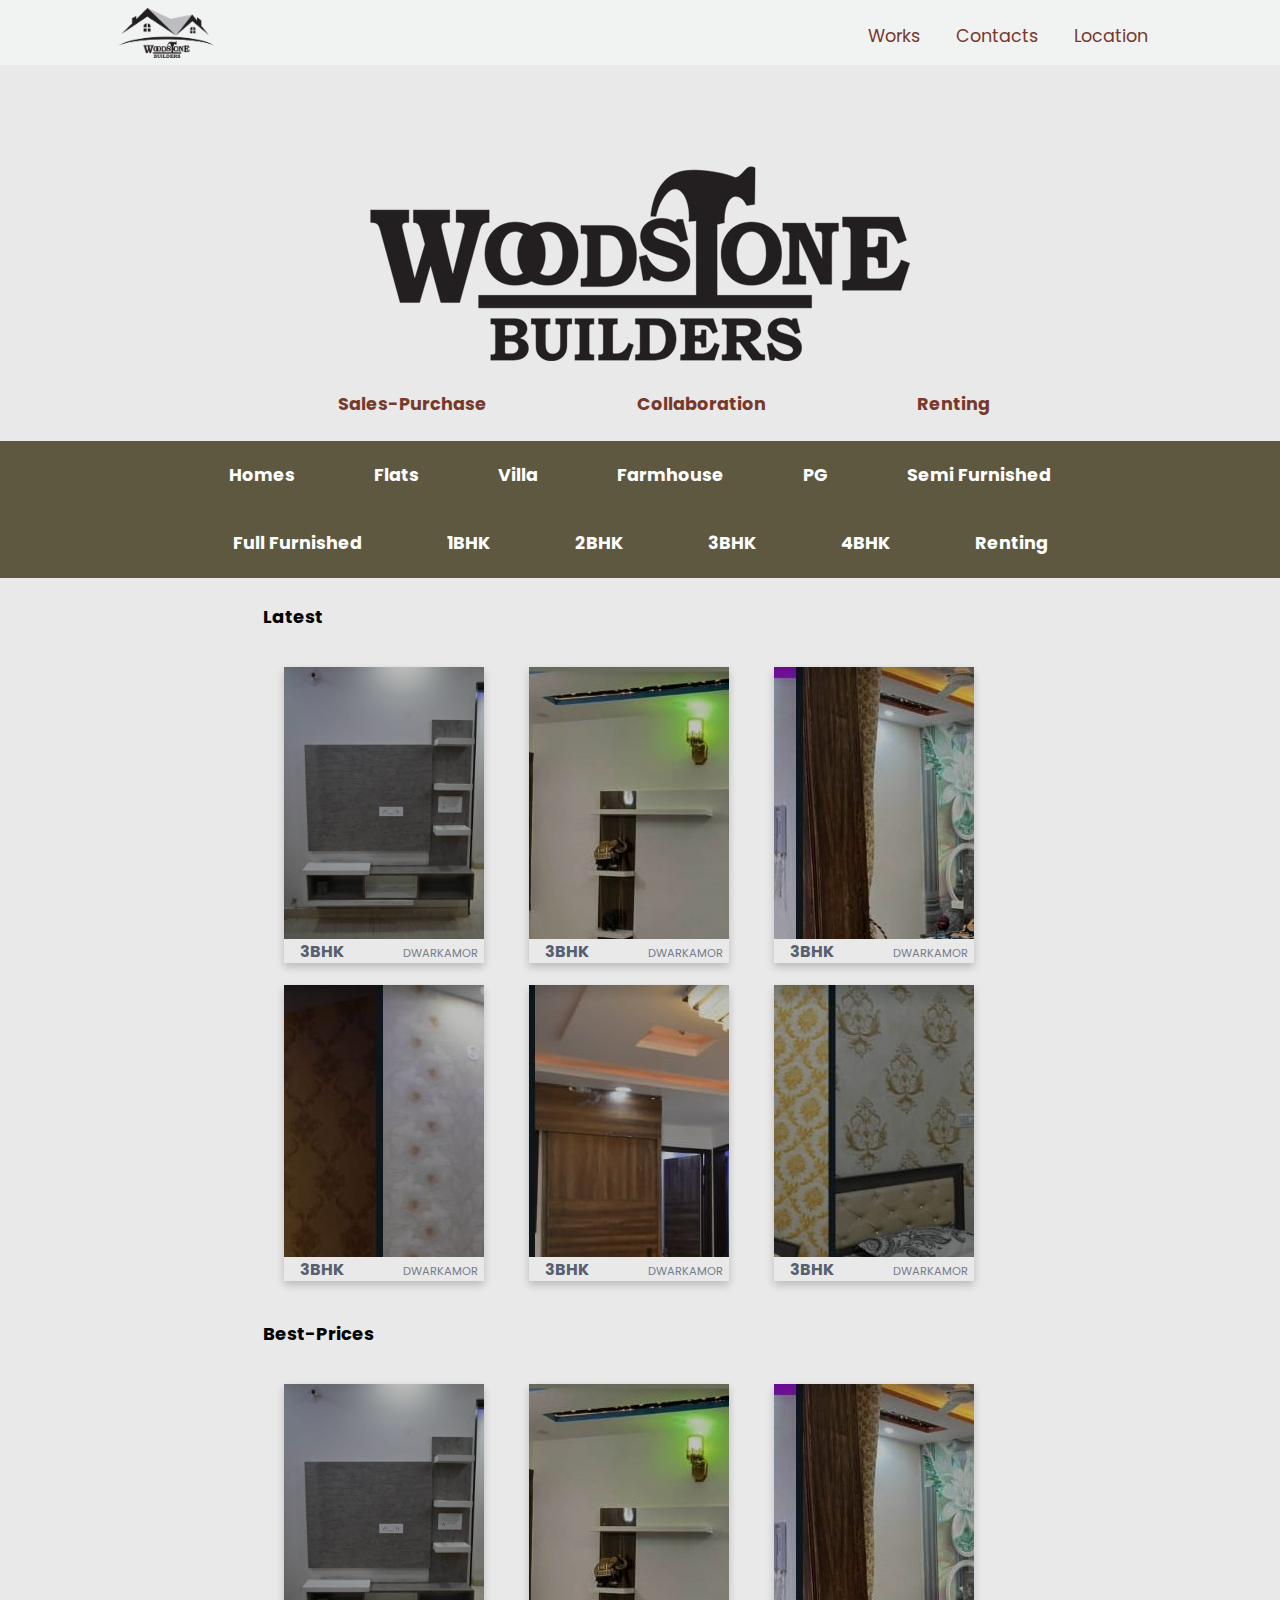
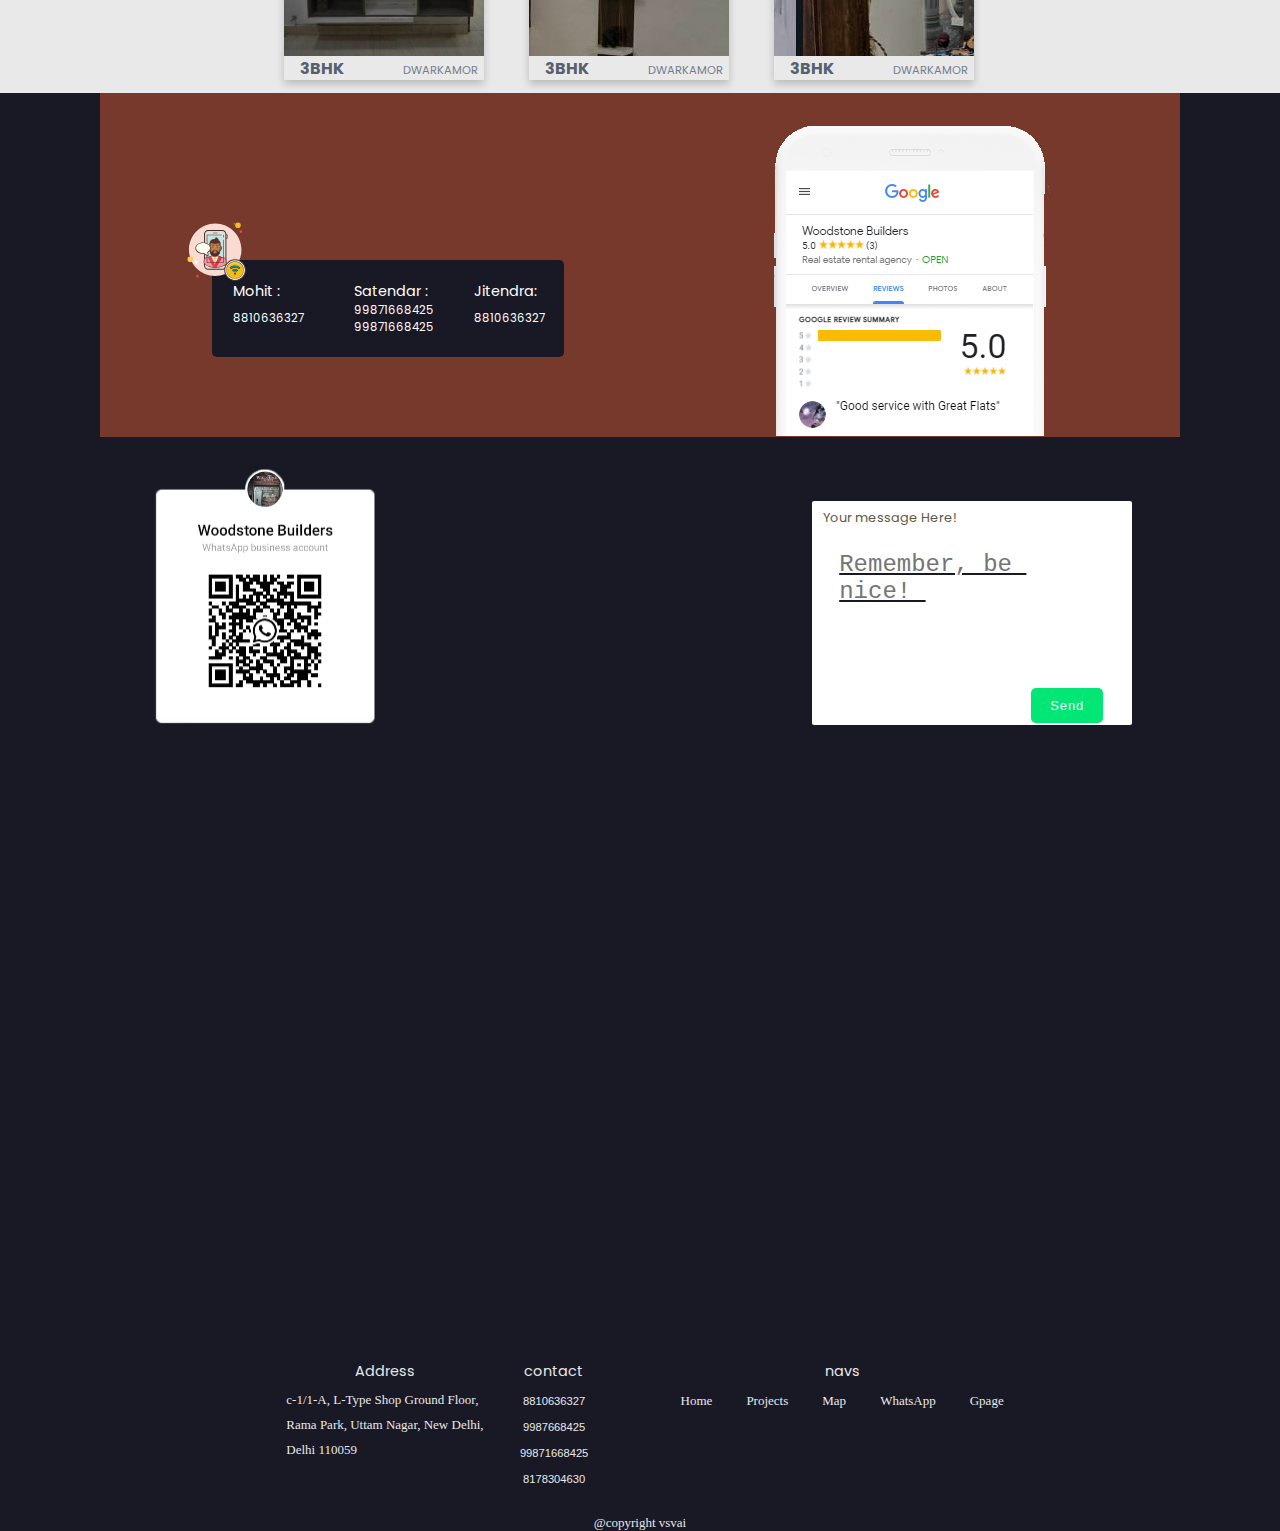
==== index.html @ 68310dad "pushing testing" ====
<!DOCTYPE html><html lang="en"><head><meta charset="UTF-8"><meta name="viewport" content="width=device-width, initial-scale=1" "=""><title>WoodStone</title><link rel="icon shortcut" href="/logo.d7fac630.png"><link rel="stylesheet" href="https://cdnjs.cloudflare.com/ajax/libs/font-awesome/4.7.0/css/font-awesome.min.css "><link rel="stylesheet" href="https://cdnjs.cloudflare.com/ajax/libs/font-awesome/5.11.2/css/all.css "><script defer="" src="/main.1f09dba4.js">
    </script><link rel="stylesheet" href="/main.042cd010.css"></head><body> <section class="section1"> <header class="header"> <nav id="navbar " class="flex flex-jc-sb"> <a href="#gothere " class="header__logo"> <img class="header__logo" src="/woodicon.4c39e07b.png" alt="logo " height="50px "> </a> <div class="header__links hide-for-mobile"> <a href="#works"> Works </a> <a href="#contact"> Contacts </a> <a href="#gothere"> Location </a> </div> <div class="header__links hide-for-desktop"> <a href="#works"> Design Your Dreams </a> </div> </nav> </header> <main> <div class="around-xs row"> <img class="banner" src="/head.b453002b.png" alt=" "> </div> <div class="section1__data"> <div class="around-xs dim row"> <h4> <a href=" "> Sales-Purchase </a></h4> <h4> <a href=" "> Collaboration </a> </h4> <h4> <a href=" "> Renting </a> </h4> </div> </div> </main></section> <section class="section2"> <div class="section2__data"> <div class="around-xs row"> <h4> <k class="dim" href=" "> Homes </k> </h4> <h4> <k class="dim" href=" "> Flats </k> </h4> <h4> <k class="dim" href=" "> Villa </k> </h4> <h4> <k class="dim" href=" "> Farmhouse </k> </h4> <h4> <k class="dim" href=" "> PG </k> </h4> <h4> <k class="dim" href=" "> Semi Furnished </k> </h4> <h4> <k class="dim" href=" "> Full Furnished </k> </h4> <h4> <k class="dim" href=" "> 1BHK </k> </h4> <h4> <k class="dim" href=" "> 2BHK </k> </h4> <h4> <k class="dim" href=" "> 3BHK </k> </h4> <h4> <k class="dim" href=" "> 4BHK </k> </h4> <h4> <k class="dim" href=" "> Renting </k> </h4> </div> </div> </section>  <section class="section1" id="works"> <div class="section1__data"> <br> <h4 class="dim"> Latest</h4> <div class="scrolling-wrapper"> <div class="card"> <div class="container"> <div class="card__visual">  </div> <div class="card__texts"> <h1 class="title"> 3BHK </h1> <p class="subtitle">DWARKAMOR</p> <a class="read" href="https://wa.me/p/3740318812755404/918810696927 " target="_blank ">Read More...</a> </div> </div> </div> <div class="card"> <div class="card__visual" style="background:url(/home3.b127068d.jpeg)">  </div> <div class="card__texts"> <h1 class="title"> 3BHK </h1> <p class="subtitle">DWARKAMOR</p> <a class="read" href="https://wa.me/p/3886243458077353/918810696927 " target="_blank ">Read More...</a> </div> </div> <div class="card"> <div class="card__visual" style="background:url(/home4.1dd0f60e.jpeg)">  </div> <div class="card__texts"> <h1 class="title"> 3BHK </h1> <p class="subtitle">DWARKAMOR</p> <a class="read" href="https://wa.me/p/3763654787088066/918810696927 " target="_blank ">Read More...</a> </div> </div> <div class="card"> <div class="card__visual" style="background:url(/home5.5fa56f02.jpeg)">  </div> <div class="card__texts"> <h1 class="title"> 3BHK </h1> <p class="subtitle">DWARKAMOR</p> <a class="read" href="https://wa.me/p/3763654787088066/918810696927 " target="_blank ">Read More...</a> </div> </div> <div class="card"> <div class="card__visual" style="background:url(/home6.cf0fedfd.jpeg)">  </div> <div class="card__texts"> <h1 class="title"> 3BHK </h1> <p class="subtitle">DWARKAMOR</p> <a class="read" href="https://wa.me/p/3884459788314716/918810696927 " target="_blank ">Read More...</a> </div> </div> <div class="card"> <div class="card__visual" style="background:url(/home7.b9b53ace.jpeg)">  </div> <div class="card__texts"> <h1 class="title">3BHK </h1> <p class="subtitle">DWARKAMOR</p> <a class="read" href="https://wa.me/p/3884459788314716/918810696927 " target="_blank ">Read More...</a> </div> </div> </div> </div> </section> <section class="section1" id="works"> <div class="section1__data"> <br> <h4 class="dim"> Best-Prices</h4> <div class="scrolling-wrapper"> <div class="card"> <div class="container"> <div class="card__visual">  </div> <div class="card__texts"> <h1 class="title"> 3BHK </h1> <p class="subtitle">DWARKAMOR</p> <a class="read" href="https://wa.me/p/3740318812755404/918810696927 " target="_blank ">Read More...</a> </div> </div> </div> <div class="card"> <div class="card__visual" style="background:url(/home3.b127068d.jpeg)">  </div> <div class="card__texts"> <h1 class="title"> 3BHK </h1> <p class="subtitle">DWARKAMOR</p> <a class="read" href="https://wa.me/p/3886243458077353/918810696927 " target="_blank ">Read More...</a> </div> </div> <div class="card"> <div class="card__visual" style="background:url(/home4.1dd0f60e.jpeg)">  </div> <div class="card__texts"> <h1 class="title"> 3BHK </h1> <p class="subtitle">DWARKAMOR</p> <a class="read" href="https://wa.me/p/3763654787088066/918810696927 " target="_blank ">Read More...</a> </div> </div> </div> </div> </section> <section class="section3"> <div id="contact" class="contacts"> <div class="contacts__left"> <div class="dim"> <div class="contactlogo"> <svg xmlns="http://www.w3.org/2000/svg" width="70" height="70" viewBox="0 0 172 172"><g><g fill="none" stroke-miterlimit="10" font-family="none" font-weight="none" font-size="none" text-anchor="none" style="mix-blend-mode:normal"><path d="M0 172V0h172v172z"></path><g><path d="M36.12 95.632a1.548 1.548 0 100 3.096 1.548 1.548 0 000-3.096zM137.6 53.148a1.204 1.204 0 100 2.408 1.204 1.204 0 000-2.408z" fill="#fff"></path><path d="M133.128 20.124a1.548 1.548 0 100 3.096 1.548 1.548 0 000-3.096zM36.98 108.876a1.548 1.548 0 100 3.096 1.548 1.548 0 000-3.096z" fill="#f1bc19"></path><path d="M86.516 21.156c-35.622 0-64.5 28.878-64.5 64.5s28.878 64.5 64.5 64.5 64.5-28.878 64.5-64.5-28.878-64.5-64.5-64.5z" fill="#f9dbd2"></path><path d="M142.416 18.404a6.88 6.88 0 100 13.76 6.88 6.88 0 000-13.76z" fill="#f1bc19"></path><path d="M149.296 37.668a3.268 3.268 0 100 6.536 3.268 3.268 0 000-6.536z" fill="#ee3e54"></path><path d="M133.816 127.796a3.268 3.268 0 100 6.536 3.268 3.268 0 000-6.536zm-108.532-25.8a6.88 6.88 0 100 13.76 6.88 6.88 0 000-13.76z" fill="#fbcd59"></path><path d="M42.828 147.06a3.268 3.268 0 100 6.536 3.268 3.268 0 000-6.536z" fill="#ee3e54"></path><path d="M39.56 111.456a4.3 4.3 0 100 8.6 4.3 4.3 0 000-8.6z" fill="#fff"></path><path d="M116.272 49.364v6.88c0 .688-.516 1.376-1.376 1.376h-1.376c-.688 0-1.376-.516-1.376-1.376v-6.88c0-.688.516-1.376 1.376-1.376h1.548c.516 0 1.204.688 1.204 1.376z" fill="#cbc9bc"></path><path d="M114.896 58.136h-1.376a1.909 1.909 0 01-1.892-1.892v-6.88c0-1.032.86-1.892 1.892-1.892h1.376c1.032 0 1.892.86 1.892 1.892v6.88c.172 1.032-.688 1.892-1.892 1.892zm-1.376-9.46c-.344 0-.688.344-.688.688v6.88c0 .344.344.688.688.688h1.376c.344 0 .688-.344.688-.688v-6.88c0-.344-.344-.688-.688-.688z" fill="#472b29"></path><path d="M68.972 37.84h35.26c4.816 0 8.6 3.784 8.6 8.6v78.26c0 4.816-3.784 8.6-8.6 8.6h-35.26c-4.816 0-8.6-3.784-8.6-8.6V46.44c0-4.644 3.956-8.6 8.6-8.6z" fill="#e1e0d8"></path><path d="M104.232 134.676h-35.26c-5.332 0-9.804-4.472-9.804-9.804V46.44c0-5.332 4.472-9.804 9.804-9.804h35.26c5.332 0 9.804 4.472 9.804 9.804v78.26c0 5.504-4.3 9.976-9.804 9.976zm-35.26-95.46c-4.128 0-7.396 3.268-7.396 7.396v78.26c0 4.128 3.268 7.396 7.396 7.396h35.26c4.128 0 7.396-3.268 7.396-7.396V46.44c0-4.128-3.268-7.396-7.396-7.396h-35.26z" fill="#472b29"></path><path d="M107.5 62.092v55.212H67.08V50.052h40.42z" fill="#c0e5e4"></path><path d="M86 120.572a3.44 3.44 0 100 6.88 3.44 3.44 0 000-6.88z" fill="#cbc9bc"></path><path d="M86 127.968c-2.236 0-3.956-1.72-3.956-3.956 0-2.236 1.72-3.956 3.956-3.956 2.236 0 3.956 1.72 3.956 3.956 0 2.236-1.72 3.956-3.956 3.956zm0-6.708a2.717 2.717 0 00-2.752 2.752A2.717 2.717 0 0086 126.764a2.717 2.717 0 002.752-2.752A2.717 2.717 0 0086 121.26zm-4.816-77.916H92.02c.344 0 .688.344.688.688s-.344.688-.688.688H81.184c-.344 0-.688-.344-.688-.688 0-.516.344-.688.688-.688zm25.628 10.664c-.344 0-.688-.344-.688-.688v-3.956c0-.344.344-.688.688-.688s.688.344.688.688v3.956c0 .516-.344.688-.688.688zm0 2.752c-.172 0-.344 0-.516-.172-.172-.172-.172-.344-.172-.516 0-.172 0-.344.172-.516.172-.172.688-.172.86 0 .172.172.172.344.172.516 0 .172 0 .344-.172.516 0 0-.172.172-.344.172zm-40.42 45.752c-.344 0-.688-.344-.688-.688v-2.752c0-.344.344-.688.688-.688s.688.344.688.688v2.752c0 .344-.344.688-.688.688z" fill="#472b29"></path><g clip-path="url(#clip-1)"><path d="M112.66 110.08c-.344-2.236-2.236-4.128-4.472-4.472l-.516-.172-.86-.344c-1.72-.516-11.696-3.612-11.696-3.612-.688-.172-1.376-.516-1.72-1.204-.344-1.032-.516-2.064-.344-3.268 0 0-4.128 1.204-6.88 1.548-2.752.344-7.912-2.236-7.912-2.236s-.172 3.44-.344 4.128c-.344.688-1.032 1.204-1.72 1.204l-9.632 2.924c-1.032.172-2.064.516-2.924 1.032-1.892.86-3.44 2.58-4.3 4.472 0 0-.688 3.612-.516 3.784 0 .516-.172 1.032-.172 1.72 10.492 5.848 18.92 7.396 33.368 6.88 7.224-.516 14.276-2.236 20.984-4.816-.172-4.644-.344-7.568-.344-7.568z" fill="#ce9065"></path><path d="M59.856 108.016c.516-1.204 4.988-2.924 6.364-3.268l1.892-.688 7.568-2.58c2.064 4.644 6.536 23.392 8.944 27.864-3.956-.516-7.912-1.204-11.696-2.236-5.332-1.548-14.448-8.944-14.448-8.944.344-1.032-.344-6.364 1.376-10.148z" fill="#f4989e"></path><path d="M95.46 103.028l-1.204-.344c-.344 0-.516-.172-.688-.344-2.236 2.064-13.416 2.752-15.824.172-.172 0-.344.172-.516.172l-1.204.344h-.344c1.892 4.816 3.956 9.632 5.848 14.448H92.02c2.236-4.472 4.128-9.116 6.02-13.588z" fill="#fdfcef"></path><path d="M112.144 107.844c-.688-1.204-2.064-2.236-3.44-2.58l-2.752-1.204-7.224-1.376c-2.064 4.644-9.46 22.36-11.868 26.832 4.988-.172 9.976-.688 14.792-2.064 8.256-2.064 11.868-6.708 11.868-6.708-.344-1.032.344-9.116-1.376-12.9z" fill="#f4989e"></path><path d="M87.376 110.596l1.376 9.632-3.096 2.064-3.096-2.064 1.72-9.632c.344-.86 1.204-1.204 2.064-1.032.516.172 1.032.516 1.032 1.032z" fill="#fbcd59"></path><path d="M84.452 108.876l-1.548-4.644h6.02l-1.548 4.644c-.172.86-1.032 1.376-1.72 1.204a1.176 1.176 0 01-1.204-1.204z" fill="#f1bc19"></path><path d="M77.916 100.448l-2.236 2.064 5.504 7.396 5.16-5.676c.172-.172-8.256-1.376-8.428-3.784z" fill="#e1e0d8"></path><path d="M93.568 100.792l2.58 1.548-5.504 7.396-5.16-5.676s7.74-1.72 8.084-3.268z" fill="#e1e0d8"></path><path d="M95.632 101.652l8.428 2.924s-12.212 20.296-14.62 24.08h-7.568z" fill="#e0324f"></path><path d="M76.54 101.136l-8.256 2.924s11.008 21.5 13.588 25.112h7.568z" fill="#ee3e54"></path><path d="M100.104 77.744h-.344c-1.204 0-1.376.344-1.376-.344v-6.536c0-5.16-5.332-9.46-12.04-9.632H86c-6.708.172-12.04 4.472-12.04 9.632 0 .172-.172 5.16 0 6.536 0 .688-.344.172-1.376.344h-.516c-1.204 0-2.064.688-2.408 1.892.344 2.064.86 4.128 1.548 6.02.516.86 1.376 1.032 2.064 1.72.344.344.688.688.688 1.204.516 1.892 1.72 3.44 3.096 4.816.688.688 5.16 5.504 9.116 5.16 3.956-.344 8.428-4.644 9.116-5.16 1.376-1.204 2.58-2.924 3.096-4.816 0-.516.344-.86.688-1.204.86-.516 1.548-.688 2.064-1.72.688-1.892 1.204-3.956 1.548-6.02-.344-1.204-1.376-2.064-2.58-1.892z" fill="#b27952"></path><path d="M86 87.032c.86 0 1.548-.344 2.064-.86V86h-.172c-.516.516-1.204.688-1.892.688s-1.376-.172-1.892-.688h-.172v.172c.516.516 1.376.86 2.064.86zm-2.58-11.868l.516-1.032c-2.236-.516-4.472-.516-6.536.172l.688.86a13.903 13.903 0 015.332 0zm10.664 0l.516-1.032c-2.236-.516-4.472-.516-6.536.172l.688.86a13.903 13.903 0 015.332 0zM80.496 76.54c-.516 0-1.032.344-1.204.86h.172c.516 0 .86.344.86.86s-.344.86-.86.86c-.172 0-.344 0-.344-.172a1.867 1.867 0 001.376 1.376c1.032-.172 1.72-1.204 1.376-2.236-.172-.688-.688-1.376-1.376-1.548zm11.008 0c-.516 0-.86.172-1.032.688h.344c.516 0 .86.344.86.86s-.344.86-.86.86c-.344 0-.516-.172-.688-.344.172.86 1.032 1.204 1.892 1.032.86-.172 1.204-1.032 1.032-1.892-.172-.688-.86-1.032-1.548-1.204zm.688 13.76v-.172h-.172c-1.72 1.204-3.784 1.72-6.02 1.72-2.064 0-4.128-.516-6.02-1.72h-.172v.172c3.784 2.58 8.772 2.58 12.384 0z" fill="#512c2b"></path><path d="M100.276 83.42l-1.032-.172.172-1.72-.86.344-.344-1.032 1.72-.688h.516c.172.172.172.344.172.516zm-28.38-.516l-.344-2.58c0-.172 0-.344.172-.516.172-.172.344-.172.516 0l1.72.688-.344 1.032-.86-.344.172 1.72z" fill="#895d3d"></path><path d="M73.616 88.236a.37.37 0 01-.344-.344l.172-9.976a.37.37 0 01.344-.344.37.37 0 01.344.344l-.172 9.976a.37.37 0 01-.344.344zm24.768 0a.37.37 0 01-.344-.344l-.172-10.148a.37.37 0 01.344-.344.37.37 0 01.344.344l.172 10.148a.37.37 0 01-.344.344z" fill="#472b29"></path><path d="M97.868 66.392c0-.172-.172-.516-.172-.688C94.944 61.92 90.644 59.856 86 60.2c-5.504-.172-10.836 2.236-11.868 6.192-.86 2.752-1.204 5.676-.86 8.428 0 1.548.344 3.096.86 4.472.344-2.064.172-4.3.688-6.364.344-1.548.86-3.096 1.376-4.644a29.496 29.496 0 0019.608 0c.688 1.548 1.032 2.924 1.376 4.644.516 2.064.516 4.3.86 6.364.344-1.376.516-2.924.516-4.3.172-2.58.688-5.848-.688-8.6z" fill="#512c2b"></path><path d="M79.98 69.488c-3.096-1.204.516-6.192 1.032-6.708 2.408-2.236 6.536-2.924 7.224-6.88 3.268 1.204 5.848 4.128 6.708 7.568.172 2.236-.688 4.3-2.064 5.848 0 0-7.224 2.408-12.9.172z" fill="#5e2e2e"></path><path d="M98.384 84.452c-.86 2.408-1.72 4.644-2.408 6.192-.172.344-.688.516-1.204.344-.172 0-.172-.172-.344-.344-.688-1.204-1.548-2.064-2.752-2.752-1.72-.86-3.956-.688-5.504.344 1.376-.172 2.752.344 3.784 1.548 2.58 4.128-3.612 4.816-3.784 4.644-.172.172-6.364-.516-3.784-4.644.86-1.032 2.236-1.548 3.784-1.548-1.72-1.032-3.784-1.204-5.504-.344-1.548.516-2.58 1.548-3.268 2.752-.172.344-.688.516-1.204.344a.37.37 0 01-.344-.344c-.516-1.376-1.376-3.268-2.236-5.504-.172 1.376-.344 2.58-.516 3.956 0 .172 0 .344.172.516.688 2.924 1.548 9.632 10.664 12.556a7.066 7.066 0 003.784 0c5.676-1.548 9.804-6.192 10.492-12.04 0-1.892 0-3.784.172-5.676z" fill="#512c2b"></path><path d="M87.72 129.688c-11.696 0-19.092-2.064-29.412-11.18-.172-.172-.172-.344-.172-.516.172-3.096.344-6.192.86-9.288v-.172c.688-1.892 2.236-2.924 4.472-3.956a10.933 10.933 0 013.096-1.032l9.632-2.924c.516 0 1.032-.344 1.204-.86 0-.344.172-.688.172-1.032-3.784-3.096-4.472-9.976-4.644-11.352 0 0 0-.172-.172-.172-.344-.172-.516-.344-.86-.516-.516-.344-1.032-.688-1.548-1.376-.688-2.064-1.376-4.128-1.72-6.192v-.344c.516-1.204 1.72-2.064 3.096-2.064h1.032c-.688-3.612-.344-7.396.688-10.836 0-.172.172-.516.344-.86 2.408-3.784 6.536-5.848 11.008-5.848 1.548-.688 2.58-2.236 2.924-3.784 0-.172.172-.344.344-.516.172-.172.344-.172.516 0 3.268 1.204 5.676 3.784 6.88 7.052 1.204.86 2.064 1.892 2.752 3.096.172.172.172.516.344.688 1.204 2.408 1.032 4.988 1.032 7.224v1.548c0 .86-.172 1.548-.172 2.236h.86c1.376 0 2.58.86 3.096 2.236v.344c-.344 2.064-1.032 4.128-1.72 6.192-.516.86-1.032 1.204-1.72 1.548-.172.172-.516.172-.688.344-.172.172-.344.344-.344.516 0 .86-.688 7.912-4.988 11.352 0 .172.172.344.172.516.172.344.688.688 1.204.86.516.172 10.148 3.096 11.868 3.612l1.204.344a5.838 5.838 0 014.988 4.988s0 .516.172 1.376c.172 2.064.344 6.192.688 9.46 0 .172 0 .516-.172.516-6.364 4.644-13.76 7.568-21.672 8.428-1.72.344-3.268.344-4.644.344zM59.34 117.82c11.18 9.632 18.92 11.008 32.852 10.492a41.211 41.211 0 0020.64-7.912c-.172-3.268-.516-7.052-.688-9.116 0-.688 0-1.204-.172-1.376-.344-2.064-1.892-3.612-3.956-3.956l-1.376-.344c-1.72-.516-11.696-3.612-11.696-3.612-.86-.172-1.548-.688-2.064-1.548-.172-.516-.344-1.032-.344-1.376 0-.172 0-.516.344-.516 3.956-2.924 4.816-9.804 4.644-10.664.172-.688.344-1.204.86-1.548.344-.172.516-.344.86-.516.516-.344.86-.516 1.032-1.032.688-1.72 1.204-3.784 1.548-5.676-.344-.688-1.032-1.204-1.72-1.204h-1.032c-.344 0-.86.172-1.204-.344 0-.172-.172-.344 0-.516.172-.86.344-1.892.344-2.752v-1.548c0-2.064.172-4.472-.86-6.536v-.172c0-.172 0-.344-.172-.344-.688-1.032-1.548-2.064-2.58-2.752-.172 0-.172-.172-.172-.344-.86-2.752-2.924-4.988-5.504-6.192-.516 1.72-1.892 3.268-3.612 4.128h-.344c-4.128 0-7.912 1.892-10.148 5.332 0 .172-.172.172-.172.344-1.032 3.612-1.204 7.568-.516 11.18 0 .172 0 .344-.172.516-.172.172-.344.344-.688.172h-1.376c-.688 0-1.376.516-1.72 1.204.344 1.892.86 3.784 1.548 5.676.172.344.516.516 1.032.86.344.172.516.344.86.516.172.172.516.344.516.688v.344s.516 7.74 4.472 10.664c.172.172.344.344.172.516 0 .516-.172 1.032-.172 1.548v.172c-.344.86-1.204 1.548-2.236 1.548l-9.46 2.752c-1.032.172-2.064.516-2.924 1.032-2.236 1.204-3.268 2.064-3.784 3.268-.516 3.096-.688 6.02-.86 8.944z" fill="#472b29"></path><path d="M87.032 80.152c0 2.408 2.064 4.472 4.472 4.472 3.612 0 5.16-1.72 5.504-4.3 0-.516.172-1.892.688-2.064.172-.516.344-1.204.516-1.892 0 0-8.6-1.892-10.836.86-.344 1.032-.344 2.064-.344 2.924zm1.376-2.236c.344-.516 1.376-1.204 4.128-1.204h2.236c1.032.172 1.892 1.032 1.892 2.236 0 2.064-.688 5.16-4.3 5.16h-.688c-2.064 0-3.784-1.548-3.784-3.612v-.172c0-.86.172-1.72.516-2.408zm-3.784-.688c-2.236-2.752-10.836-.86-10.836-.86.172.688.344 1.204.344 1.892.688 0 .688 1.548.688 2.064.344 2.58 2.064 4.3 5.504 4.3 2.408 0 4.472-1.892 4.472-4.3.344-1.032.172-2.064-.172-3.096zm-.516 3.096c0 2.064-1.72 3.784-3.784 3.784h-.688c-3.612 0-4.128-3.096-4.3-5.16 0-1.204.86-2.064 1.892-2.236h2.236c2.58 0 3.784.688 4.128 1.204.516.688.688 1.548.516 2.408z" fill="#ef9922"></path><path d="M87.548 79.464c-.516-.344-1.032-.516-1.548-.516s-1.032.172-1.548.516l-.516-1.376h3.956z" fill="#ef9922"></path></g><path d="M66.392 91.676c-.344 0-.688-.344-.688-.688V49.364c0-.344.344-.688.688-.688h35.088c.344 0 .688.344.688.688s-.344.688-.688.688h-34.4V91.16c0 .172-.344.516-.688.516z" fill="#472b29"></path><path d="M106.812 117.304h-40.42c-.344 0-.688-.344-.688-.688V90.472c0-.344.344-.688.688-.688s.688.344.688.688V116.1h39.044V61.404c0-.344.344-.688.688-.688s.688.344.688.688v55.212c0 .344-.344.688-.688.688z" fill="#472b29"></path><g><path d="M74.82 81.528c0 3.956-2.58 7.912-6.708 10.32 0 2.064.516 4.128 1.376 6.02.172.344 0 .86-.344 1.032-.172 0-.344.172-.516 0-3.612-.344-6.88-1.892-9.632-4.3H56.76c-9.976 0-18.06-6.02-18.06-13.244s8.084-13.244 18.06-13.244c9.976 0 18.06 6.02 18.06 13.416" fill="#fdfcef"></path><path d="M68.8 99.932c-.172 0-.172 0 0 0-3.784-.344-7.224-1.892-9.976-4.3H56.76c-10.32 0-18.92-6.364-18.92-14.104 0-7.74 8.428-14.104 18.92-14.104 10.32 0 18.748 6.192 18.92 13.932v.172c0 4.128-2.58 8.256-6.708 10.836.172 1.892.516 3.612 1.376 5.332.344.86 0 1.72-.688 2.236-.344-.172-.688 0-.86 0zm-12.04-30.96c-9.46 0-17.2 5.504-17.2 12.384 0 6.88 7.74 12.384 17.2 12.384h2.236c.172 0 .344 0 .516.172 2.58 2.236 5.676 3.784 9.116 4.128-1.032-1.892-1.548-4.128-1.548-6.364 0-.344.172-.516.344-.688 3.956-2.236 6.192-5.848 6.364-9.46v-.172c.172-6.708-7.568-12.384-17.028-12.384z" fill="#472b29"></path></g></g><g><g><circle cx="78.686" cy="78.686" transform="scale(1.72)" r="15" fill="#fdfcef"></circle><path d="M135.34 111.088c13.373 0 24.252 10.879 24.252 24.252s-10.879 24.252-24.252 24.252-24.252-10.879-24.252-24.252 10.879-24.252 24.252-24.252m0-2.408c-14.723 0-26.66 11.937-26.66 26.66S120.617 162 135.34 162 162 150.063 162 135.34s-11.937-26.66-26.66-26.66z" fill="#472b29"></path><circle cx="78.685" cy="78.686" transform="scale(1.72)" r="12.25" fill="#f1bc19"></circle><path d="M135.34 114.27c-11.619 0-21.07 9.451-21.07 21.07 0 .263.03.518.04.78 2.024-9.77 10.658-17.12 21.03-17.12 10.373 0 19.01 7.353 21.03 17.128.01-.263.04-.521.04-.788 0-11.619-9.453-21.07-21.07-21.07z" fill="#eed260"></path><path d="M135.338 114.7c11.382 0 20.642 9.259 20.642 20.64s-9.259 20.64-20.642 20.64c-11.38 0-20.638-9.259-20.638-20.64s9.259-20.64 20.638-20.64m0-.86c-11.854 0-21.498 9.646-21.498 21.5s9.644 21.5 21.498 21.5c11.858 0 21.502-9.646 21.502-21.5s-9.644-21.5-21.502-21.5z" fill="#472b29"></path><circle cx="78.686" cy="83.686" transform="scale(1.72)" r="1.125" fill="#00a5a5"></circle><path d="M135.34 146.52a2.583 2.583 0 01-2.58-2.58 2.583 2.583 0 012.58-2.58 2.583 2.583 0 012.58 2.58 2.583 2.583 0 01-2.58 2.58zm0-3.87c-.71 0-1.29.578-1.29 1.29 0 .712.58 1.29 1.29 1.29.71 0 1.29-.578 1.29-1.29 0-.712-.58-1.29-1.29-1.29z" fill="#472b29"></path><path d="M135.34 133.42c-2.418 0-4.689.797-6.564 2.3l2.605 2.9c2.334-1.773 5.593-1.754 7.915-.02l2.595-2.892a10.416 10.416 0 00-6.551-2.288z" fill="#00a5a5"></path><path d="M135.34 134.065c2.033 0 3.956.6 5.6 1.741l-1.733 1.95a7.176 7.176 0 00-3.865-1.124 7.171 7.171 0 00-3.865 1.125l-1.734-1.95a9.739 9.739 0 015.597-1.742m0-1.29c-2.635.002-5.055.91-6.968 2.443a.642.642 0 00-.063.92l2.588 2.912c.124.14.293.206.463.206a.694.694 0 00.413-.139 5.93 5.93 0 013.567-1.195c1.34 0 2.568.449 3.567 1.195a.69.69 0 00.413.14c.172 0 .34-.07.463-.207l2.588-2.912a.642.642 0 00-.063-.92 11.106 11.106 0 00-6.968-2.443z" fill="#472b29"></path><path d="M135.34 124.817c-4.474 0-8.829 1.59-12.264 4.474l2.586 2.898a15.14 15.14 0 019.678-3.507c3.526 0 6.97 1.242 9.696 3.495l2.56-2.89.008.004a19.122 19.122 0 00-12.264-4.474z" fill="#00a5a5"></path><path d="M135.34 125.462c4.097 0 8.093 1.381 11.326 3.901l-1.713 1.928a15.897 15.897 0 00-9.613-3.252c-3.466 0-6.856 1.15-9.613 3.252l-1.713-1.928c3.233-2.52 7.229-3.9 11.326-3.901m0-1.29c-4.826 0-9.243 1.74-12.678 4.625a.646.646 0 00-.06.919l2.578 2.9c.124.139.292.208.464.208.145 0 .291-.05.413-.15a14.521 14.521 0 019.285-3.347c3.526 0 6.758 1.259 9.284 3.347.122.1.269.15.413.15.17 0 .34-.07.464-.208l2.579-2.9a.644.644 0 00-.06-.919 19.668 19.668 0 00-12.682-4.625z" fill="#472b29"></path></g></g></g></g></svg> </div> <div class="callcard" id="contacts"> <p class="call" style="margin-right:45px;">Mohit : <a class="number"> 8810636327 </a></p> <p class="call">Satendar :<a class="number">99871668425</a> <a class="number">99871668425</a></p> <p class="call" style="margin-right:45px;">Jitendra:<a class="number"> 8810636327 </a></p> </div></div> </div> <div class="contacts__right"> <div class="contactlogo"> <img src="/review.c90ada50.png" alt=" "> </div> </div> </div></section> <section class="contacts__wa" id="gothere">  <img class="hide-for-mobile qr" src="/WhatsApp.c0edbf54.png" alt=" " height="50% "> <div class="textbox" style="margin-bottom:170px;"> <label>Your message Here!</label> <br> <textarea id="comment " placeholder="Remember, be nice! " value="hi sir " rows="4 " maxlength="100" class="textarea" name="message"></textarea> <br> <button id="sendEmail " onclick="share() ">Send</button> </div> </section>   <section class="footer" id="commenter "> <iframe src="https://www.google.com/maps/embed?pb=!1m18!1m12!1m3!1d875.5851475774949!2d77.03412398646066!3d28.619552630812905!2m3!1f0!2f0!3f0!3m2!1i1024!2i768!4f13.1!3m3!1m2!1s0x0%3A0xd913edc023dc1465!2sWoodStone%20Builders!5e0!3m2!1sen!2sin!4v1617790746582!5m2!1sen!2sin " width="100% " height="300rem " style="border:0;color:#3d3d3d" loading="lazy "></iframe> <div class="section2" style="display:none;"> <div class="section2__data" style="justify-content:center;"> <div class="around-xs row"> <div class="col-xs-2"> <img class="visiting" src="https://img.icons8.com/cotton/64/000000/bank-card-back-side.png " height="50px "> </div> <div class="col-xs-2"> <a href="https://g.page/r/CWUU3CPA7RPZEBA " target="blank "> <img src="https://img.icons8.com/plasticine/48/000000/google-logo.png ">  </a> </div> <div class="col-xs-2"> <a class="hide-for-desktop" href="https://wa.me/c/918810696927 " target="blank "> <img src="https://img.icons8.com/doodle/48/000000/whatsapp.png "> </a> <a class="hide-for-mobile"> <img src="https://img.icons8.com/doodle/48/000000/whatsapp.png "> </a> </div> </div> <div class="visiting-card" id="visit " style="display:none;"> <img src="/WhatsApp.c0edbf54.png"> </div> <div class="google"> </div> <div class="whatsapp" style="display:none;"> <img src="/WhatsApp.c0edbf54.png" alt=" "> </div> </div> </div> </section> <br> <footer> <div class="address"> <p>Address</p><code>c-1/1-A, L-Type Shop Ground Floor,<br> Rama Park, Uttam Nagar, New Delhi,<br> Delhi 110059</code> <p></p></div> <div class="contact"> <p style="padding-right:2.2rem;">contact</p> <div class="hide-for-mobile"> <a> <k>8810636327</k> </a> <br> <a> <k>9987668425</k> </a> <br> <a> <k>99871668425</k> </a> <br> <a> <k>8178304630</k> </a> <br> </div> <div class="hide-for-desktop"> <a href="tel:8627877227 "> <k>8627877227</k> </a> <br> <a href="tel:8810636327 "> <k>8810636327</k> </a> <br> <a href="tel:8810636327 "> <k>8810636327</k> </a> <br> <a href="tel:9318483909 "> <k>8178304630</k> </a> <br> </div> </div> <a></a> <div class="navigation"> <p>navs</p> <a><code>Home</code></a> <a><code>Projects</code></a> <a href="https://maps.google.com/maps?ll=28.619881,77.034575&z=17&t=m&hl=en&gl=IN&mapclient=embed&cid=15642107340278994021 target=_blank "><code>Map</code></a> <a href="https://wa.me/c/918810696927 " target="_blank "><code>WhatsApp</code></a> <a href="https://g.page/woodstone-builders-dwarka?share " target="_blank "><code>Gpage</code></a></div> </footer> <br> <code><p> @copyright vsvai </p></code> </body><script src="https://cdnjs.cloudflare.com/ajax/libs/jquery/3.2.1/jquery.js ">
        </script><script type="text/javascript ">
            function share() {
                var message = document.getElementById("comment ").value;;
                window.open( "https://api.whatsapp.com/send?phone=919318483909&text=" + message, '_blank' );
            }
        </script></html>
---- main.042cd010.css ----
@import url("https://fonts.googleapis.com/css2?family=Poppins:wght@500&display=swap");.header{color:#000;margin:0;padding:0;background-color:#f1f3f2}.header nav{color:#000;top:0;width:100%;max-width:1080px;margin:auto}.header__logo{margin-left:.54em;margin-top:.24em}.header__menu span{display:block;width:26px;height:2px;background-color:#e8e9e8}.header__links{padding-top:1.42em;padding-right:0;color:#77392c;margin-right:2em}.header__links a{position:relative;font-size:1.1rem;color:#77392c}.header__links a:not(:last-child){margin-right:30px}.header__links a:before{content:"";display:block;position:absolute;height:3px;left:0;right:0;bottom:-10px;color:#77392c}.header__links a:hover{color:#000}.header__links a:hover:before{background:#77392c}.header__cta{font-size:.9rem;color:#77392c}.circleBehind a:after,.circleBehind a:before{position:absolute;top:22px;left:50%;width:50px;height:50px;border:4px solid #0277bd;transform:translateX(-50%) translateY(-50%) scale(.8);border-radius:50%;background:transparent;content:"";opacity:0;transition:all .3s;z-index:-1}.scrolling-wrapper{overflow-x:scroll;max-width:1080px;margin-left:auto;margin-right:auto;padding:10px 16px;overflow-y:hidden;white-space:nowrap;grid-gap:16px;justify-content:center;-webkit-overflow-scrolling:touch}@media (min-width:64em){.scrolling-wrapper{display:grid}}@media (min-width:45em){.scrolling-wrapper{display:grid;grid-template-columns:1fr 1fr 1fr;max-width:750px;align-items:right}}@media (max-width:45em){.scrolling-wrapper{display:grid;grid-template-columns:1.5fr 1.5fr;width:500px;margin:auto}}@media (max-width:40em){.scrolling-wrapper{display:block;margin-left:-20px;margin-right:0;padding:0 0 0 30px}}.scrolling-wrapper::-webkit-scrollbar{display:block;height:9px;border-radius:50px}@media (max-width:40em){.scrolling-wrapper::-webkit-scrollbar{display:none}}.scrolling-wrapper::-webkit-scrollbar-thumb{width:5px;background:#77392c;border-radius:50px}.scrolling-wrapper .card{display:inline-block;overflow:hidden;transition:all .1s ease-in-out;box-shadow:0 4px 8px 0 rgba(0,0,0,.2);max-height:18.5rem;min-height:18.5rem;max-width:12.5rem;min-width:12.5rem;margin:.2rem;padding:0}.scrolling-wrapper .card:hover .card__visual{background:url(/home1.3aa4b700.jpeg) no-repeat;background-size:cover;background-position:50%;transform:scale(.9);box-shadow:0 8px 16px 0 rgba(0,0,0,.2);height:14rem}.scrolling-wrapper .card__visual{background:url(/home2.1325565c.jpeg) no-repeat;height:17rem;width:100%;background-size:cover;background-position:50%;position:relative;transition:all .7s ease}.scrolling-wrapper .card__texts{cursor:default;padding:.1rem;width:100%}.scrolling-wrapper .card__texts .title{margin:-.1rem;padding-left:1rem;font-size:1rem;color:#57606f}.scrolling-wrapper .card__texts .subtitle{margin:-1.2rem;text-align:right;padding:0 0 0 7.1rem;font-size:.71rem;color:#747d8c}.scrolling-wrapper .card__texts .read{display:grid;margin:1.8rem;text-align:right;padding:.8rem .8rem .8rem 6rem;font-size:.71rem;color:#747d8c}.scrolling-wrapper .card a{color:#000;font-size:.7rem;padding-left:7rem;margin:1.2rem;cursor:pointer}.scrolling-wrapper .card a:before{content:"";display:block;position:absolute;height:0;left:0;right:0;bottom:0;color:#77392c}.scrolling-wrapper .card a:hover:before{background-color:#fff}.section1{background-color:#e8e9e8;width:100%;margin:0;padding:0}.section1__data{padding:0;color:#e8e9e8;margin:0 auto;max-width:850px;width:100%}.section1__data .dim{font-size:large;max-width:1080px;color:#000;margin-top:0;padding-left:3rem}@media (max-width:45em){.section1__data .dim{padding-left:3rem}}@media (max-width:40em){.section1__data .dim{padding-left:.9rem}}.section2{max-height:700px;height:100%;background-color:#5e5840;padding:0}.section2__data{color:#e8e9e8;height:100%;max-width:900px;margin:auto}.section2__data .dim{color:#fff;padding:1.6em;font-size:1.1em}.section2 .visiting-card{color:#000;width:50%;position:absolute}.section2 .visiting-card:before{content:"";display:none}.section2 .visiting-card:hover{display:block}.section2 .visiting-card:hover:before{background-color:#fff}.section3{max-height:700px;height:100%;padding:0}.section3__data{color:#e8e9e8;height:100%;max-width:900px;margin:auto}.section3__data .dim{color:#fff;padding:1.6em;font-size:1.1em}.contacts{max-height:700px;max-width:1080px;width:100%;height:21.5rem;background-color:#77392c;padding-right:0;display:grid;grid-template-columns:1fr 1fr;margin-left:auto;margin-right:auto}@media (max-width:45em){.contacts{margin-left:auto;margin-right:auto}}@media (max-width:40em){.contacts{margin:0;background-color:#77392c;height:200rem;display:flex;flex-direction:column;padding-left:0;justify-content:center}}.contacts__left{margin-top:.3rem;margin-left:-1rem;color:#e8e9e8;width:100%;display:flex;justify-content:center;padding-left:3rem;align-items:center}.contacts__left:hover{text-decoration:none!important}.contacts__left .contactlogo{background-position:50%;margin-left:-2rem;margin-top:1rem;padding-top:.6rem;padding-left:1.5rem;padding-bottom:0;margin-bottom:-2rem}.contacts__left .dim{margin:-.8rem 0 0;color:#fff;padding-top:1rem;padding-right:.2rem}.contacts__left .callcard{margin-right:auto;border-radius:.3rem;background-position:50%;position:static;padding:1rem 0 1rem 1rem;margin-left:1.5rem;width:100%;margin-top:-2rem;background-color:#191825}@media (max-width:40em){.contacts__left .callcard{display:flex;justify-content:center;flex-direction:column;padding-left:0;padding-right:0;width:18rem;font-size:1.5rem;margin-bottom:1rem}}@media (min-width:45em){.contacts__left .callcard{padding-left:1rem;display:flex;width:22rem}}.contacts__left .grid{margin-top:.3rem;display:grid;grid-template-columns:1fr 1fr}.contacts__left .call{display:grid;color:#fff;font-size:.9em;margin:5px}.contacts__left .number{text-decoration:none!important;color:#fff;font-size:.8em}.contacts__right{padding:0;margin-top:2rem;align-items:center;width:100%;height:20rem;display:flex;justify-content:center}.contacts__right:hover{text-decoration:none!important}.contacts__right .contactlogo{background-position:50%;margin-left:0;padding:.1rem}.contacts__right .callcard{background-position:50%;padding-right:0;width:12rem;margin-top:-2rem}.contacts__right .address,.contacts__right .callcard{border-radius:.3rem;position:static;background-color:#e8e9e8}.contacts__right .address{color:#191825;padding:1rem;width:10rem;margin:-2rem 1.5rem 1.5rem}.contacts__right .address code,.contacts__right .address p{color:#e8e9e8}.contacts__right .call{color:#fff;font-size:1em;margin-bottom:.5rem}.contacts__right .number{text-decoration:none!important;color:#fff;font-size:.8em}.contacts__wa{padding:2rem 3rem;max-width:1080px;margin-left:auto;margin-right:auto;display:grid;grid-template-columns:2fr 1fr;justify-content:center;align-content:center}@media (max-width:45em){.contacts__wa{padding:0;margin:0}}@media (max-width:40em){.contacts__wa{margin:1rem;padding-top:8rem;height:20rem}}.contacts__wa .textbox{border-radius:2px;box-sizing:border-box;position:relative;background-color:#fff;justify-content:center;flex:auto;color:#5e5840;padding-top:.5rem;padding-left:.7rem;width:20rem;height:14rem;margin-top:2rem;margin-left:2rem;padding-bottom:1rem;font-size:.8em}@media (max-width:40em){.contacts__wa .textbox{padding-left:1rem;width:23rem;height:13.5rem}}@keyframes short-press{0%{transform:scale(1)}50%{transform:scale(.9)}to{transform:scale(1)}}.contacts__wa .textbox button{position:static;margin-left:13rem;display:block;letter-spacing:1px;height:35px;width:4.5rem;background:#01e675;color:#fff;border-radius:5px;border:0;cursor:pointer;font-size:.8rem;transition:all .3s ease}@media (max-width:40em){.contacts__wa .textbox button{margin-left:15rem}}.contacts__wa .textarea{border-radius:3px;text-decoration:underline;resize:none;outline:none;color:#191825;border:0;width:90%;font-size:1.5rem;max-height:30rem;padding:1em 1em 1em 1rem}@media (max-width:40em){.contacts__wa .textarea{padding-left:1rem}}.contacts__wa .dim{color:#5e5840;margin-right:auto;padding-top:.1rem;font-size:1.8rem}@media (max-width:40em){.contacts__wa .dim{padding-left:1rem}}.contacts__wa .dim button{width:4rem;height:1.5rem;background-color:#5e5840;color:#f1f3f2}.contacts .visiting-card{color:#000;width:50%;position:absolute}.contacts .visiting-card:before{content:"";display:none}.contacts .visiting-card:hover{display:block}.contacts .visiting-card:hover:before{background-color:#fff}footer{display:flex;margin-left:auto;margin-right:auto;flex-wrap:wrap;text-align:left;justify-content:space-evenly;align-items:flex-start;max-width:1080px;white-space:nowrap;grid-gap:16px;justify-content:center}@media (max-width:40em){footer{display:subgrid;grid-row-gap:1px;grid-column-gap:9px}}footer a{color:#000;cursor:pointer;text-align:right}footer a:before{content:"";display:block;position:absolute;height:0;left:0;right:0;bottom:0;color:#77392c}footer a:hover:before{background-color:#f1f3f2}footer k{font-family:Helvetica Neue,sans-serif;padding:0;color:#e8e9e8;font-size:.7rem;text-align:right}footer k:hover{color:#dcdcdc}footer p{font-size:.9rem;padding:.3rem}footer code{color:#e8e9e8}footer code:hover{color:#dcdcdc}footer .address{padding-left:10px;padding-right:20px;text-align:left}footer .contact{text-align:center}.good{caret-color:#10b981}.warning{caret-color:#fcd34d}.danger{caret-color:red}.row{box-sizing:border-box;margin:0 auto;width:100%;display:-webkit-flex;display:-ms-flexbox;display:flex;flex:0 1 auto;flex-direction:row;flex-wrap:wrap}.row.reverse{flex-direction:row-reverse}.row.natural-height{align-items:flex-start}.row.flex-column{flex-direction:column}.col{box-sizing:border-box;flex-grow:1;flex-basis:0;max-width:100%;padding:1rem}.col.reverse{flex-direction:column-reverse}.first{order:-1}.last{order:1}.align-start{align-self:flex-start}.align-end{align-self:flex-end}.align-center{align-self:center}.align-baseline{align-self:baseline}.align-stretch{align-self:stretch}.col-xs{flex-grow:1;flex-basis:0;max-width:100%}.col-xs,.col-xs-1{box-sizing:border-box;padding:1rem}.col-xs-1{flex-basis:8.3333333333%;max-width:8.3333333333%}.col-xs-offset-1{margin-left:8.3333333333%}.col-xs-2{box-sizing:border-box;flex-basis:16.6666666667%;max-width:16.6666666667%;padding:1rem}.col-xs-offset-2{margin-left:16.6666666667%}.col-xs-3{box-sizing:border-box;flex-basis:25%;max-width:25%;padding:1rem}.col-xs-offset-3{margin-left:25%}.col-xs-4{box-sizing:border-box;flex-basis:33.3333333333%;max-width:33.3333333333%;padding:1rem}.col-xs-offset-4{margin-left:33.3333333333%}.col-xs-5{box-sizing:border-box;flex-basis:41.6666666667%;max-width:41.6666666667%;padding:1rem}.col-xs-offset-5{margin-left:41.6666666667%}.col-xs-6{box-sizing:border-box;flex-basis:50%;max-width:50%;padding:1rem}.col-xs-offset-6{margin-left:50%}.col-xs-7{box-sizing:border-box;flex-basis:58.3333333333%;max-width:58.3333333333%;padding:1rem}.col-xs-offset-7{margin-left:58.3333333333%}.col-xs-8{box-sizing:border-box;flex-basis:66.6666666667%;max-width:66.6666666667%;padding:1rem}.col-xs-offset-8{margin-left:66.6666666667%}.col-xs-9{box-sizing:border-box;flex-basis:75%;max-width:75%;padding:1rem}.col-xs-offset-9{margin-left:75%}.col-xs-10{box-sizing:border-box;flex-basis:83.3333333333%;max-width:83.3333333333%;padding:1rem}.col-xs-offset-10{margin-left:83.3333333333%}.col-xs-11{box-sizing:border-box;flex-basis:91.6666666667%;max-width:91.6666666667%;padding:1rem}.col-xs-offset-11{margin-left:91.6666666667%}.col-xs-12{box-sizing:border-box;flex-basis:100%;max-width:100%;padding:1rem}.col-xs-offset-12{margin-left:100%}.row.start-xs{justify-content:flex-start}.row.center-xs{justify-content:center}.row.end-xs{justify-content:flex-end}.row.top-xs{align-items:flex-start}.row.middle-xs{align-items:center}.row.bottom-xs{align-items:flex-end}.row.around-xs{justify-content:space-around}.row.between-xs{justify-content:space-between}.first-xs{order:-1}.last-xs{order:1}@media only screen and (min-width:41rem){.col-sm{flex-grow:1;flex-basis:0;max-width:100%}.col-sm,.col-sm-1{box-sizing:border-box;padding:1rem}.col-sm-1{flex-basis:8.3333333333%;max-width:8.3333333333%}.col-sm-offset-1{margin-left:8.3333333333%}.col-sm-2{box-sizing:border-box;flex-basis:16.6666666667%;max-width:16.6666666667%;padding:1rem}.col-sm-offset-2{margin-left:16.6666666667%}.col-sm-3{box-sizing:border-box;flex-basis:25%;max-width:25%;padding:1rem}.col-sm-offset-3{margin-left:25%}.col-sm-4{box-sizing:border-box;flex-basis:33.3333333333%;max-width:33.3333333333%;padding:1rem}.col-sm-offset-4{margin-left:33.3333333333%}.col-sm-5{box-sizing:border-box;flex-basis:41.6666666667%;max-width:41.6666666667%;padding:1rem}.col-sm-offset-5{margin-left:41.6666666667%}.col-sm-6{box-sizing:border-box;flex-basis:50%;max-width:50%;padding:1rem}.col-sm-offset-6{margin-left:50%}.col-sm-7{box-sizing:border-box;flex-basis:58.3333333333%;max-width:58.3333333333%;padding:1rem}.col-sm-offset-7{margin-left:58.3333333333%}.col-sm-8{box-sizing:border-box;flex-basis:66.6666666667%;max-width:66.6666666667%;padding:1rem}.col-sm-offset-8{margin-left:66.6666666667%}.col-sm-9{box-sizing:border-box;flex-basis:75%;max-width:75%;padding:1rem}.col-sm-offset-9{margin-left:75%}.col-sm-10{box-sizing:border-box;flex-basis:83.3333333333%;max-width:83.3333333333%;padding:1rem}.col-sm-offset-10{margin-left:83.3333333333%}.col-sm-11{box-sizing:border-box;flex-basis:91.6666666667%;max-width:91.6666666667%;padding:1rem}.col-sm-offset-11{margin-left:91.6666666667%}.col-sm-12{box-sizing:border-box;flex-basis:100%;max-width:100%;padding:1rem}.col-sm-offset-12{margin-left:100%}.row.start-sm{justify-content:flex-start}.row.center-sm{justify-content:center}.row.end-sm{justify-content:flex-end}.row.top-sm{align-items:flex-start}.row.middle-sm{align-items:center}.row.bottom-sm{align-items:flex-end}.row.around-sm{justify-content:space-around}.row.between-sm{justify-content:space-between}.first-sm{order:-1}.last-sm{order:1}}@media only screen and (min-width:65rem){.col-md{flex-grow:1;flex-basis:0;max-width:100%}.col-md,.col-md-1{box-sizing:border-box;padding:1rem}.col-md-1{flex-basis:8.3333333333%;max-width:8.3333333333%}.col-md-offset-1{margin-left:8.3333333333%}.col-md-2{box-sizing:border-box;flex-basis:16.6666666667%;max-width:16.6666666667%;padding:1rem}.col-md-offset-2{margin-left:16.6666666667%}.col-md-3{box-sizing:border-box;flex-basis:25%;max-width:25%;padding:1rem}.col-md-offset-3{margin-left:25%}.col-md-4{box-sizing:border-box;flex-basis:33.3333333333%;max-width:33.3333333333%;padding:1rem}.col-md-offset-4{margin-left:33.3333333333%}.col-md-5{box-sizing:border-box;flex-basis:41.6666666667%;max-width:41.6666666667%;padding:1rem}.col-md-offset-5{margin-left:41.6666666667%}.col-md-6{box-sizing:border-box;flex-basis:50%;max-width:50%;padding:1rem}.col-md-offset-6{margin-left:50%}.col-md-7{box-sizing:border-box;flex-basis:58.3333333333%;max-width:58.3333333333%;padding:1rem}.col-md-offset-7{margin-left:58.3333333333%}.col-md-8{box-sizing:border-box;flex-basis:66.6666666667%;max-width:66.6666666667%;padding:1rem}.col-md-offset-8{margin-left:66.6666666667%}.col-md-9{box-sizing:border-box;flex-basis:75%;max-width:75%;padding:1rem}.col-md-offset-9{margin-left:75%}.col-md-10{box-sizing:border-box;flex-basis:83.3333333333%;max-width:83.3333333333%;padding:1rem}.col-md-offset-10{margin-left:83.3333333333%}.col-md-11{box-sizing:border-box;flex-basis:91.6666666667%;max-width:91.6666666667%;padding:1rem}.col-md-offset-11{margin-left:91.6666666667%}.col-md-12{box-sizing:border-box;flex-basis:100%;max-width:100%;padding:1rem}.col-md-offset-12{margin-left:100%}.row.start-md{justify-content:flex-start}.row.center-md{justify-content:center}.row.end-md{justify-content:flex-end}.row.top-md{align-items:flex-start}.row.middle-md{align-items:center}.row.bottom-md{align-items:flex-end}.row.around-md{justify-content:space-around}.row.between-md{justify-content:space-between}.first-md{order:-1}.last-md{order:1}}@media only screen and (min-width:91rem){.col-lg{flex-grow:1;flex-basis:0;max-width:100%}.col-lg,.col-lg-1{box-sizing:border-box;padding:1rem}.col-lg-1{flex-basis:8.3333333333%;max-width:8.3333333333%}.col-lg-offset-1{margin-left:8.3333333333%}.col-lg-2{box-sizing:border-box;flex-basis:16.6666666667%;max-width:16.6666666667%;padding:1rem}.col-lg-offset-2{margin-left:16.6666666667%}.col-lg-3{box-sizing:border-box;flex-basis:25%;max-width:25%;padding:1rem}.col-lg-offset-3{margin-left:25%}.col-lg-4{box-sizing:border-box;flex-basis:33.3333333333%;max-width:33.3333333333%;padding:1rem}.col-lg-offset-4{margin-left:33.3333333333%}.col-lg-5{box-sizing:border-box;flex-basis:41.6666666667%;max-width:41.6666666667%;padding:1rem}.col-lg-offset-5{margin-left:41.6666666667%}.col-lg-6{box-sizing:border-box;flex-basis:50%;max-width:50%;padding:1rem}.col-lg-offset-6{margin-left:50%}.col-lg-7{box-sizing:border-box;flex-basis:58.3333333333%;max-width:58.3333333333%;padding:1rem}.col-lg-offset-7{margin-left:58.3333333333%}.col-lg-8{box-sizing:border-box;flex-basis:66.6666666667%;max-width:66.6666666667%;padding:1rem}.col-lg-offset-8{margin-left:66.6666666667%}.col-lg-9{box-sizing:border-box;flex-basis:75%;max-width:75%;padding:1rem}.col-lg-offset-9{margin-left:75%}.col-lg-10{box-sizing:border-box;flex-basis:83.3333333333%;max-width:83.3333333333%;padding:1rem}.col-lg-offset-10{margin-left:83.3333333333%}.col-lg-11{box-sizing:border-box;flex-basis:91.6666666667%;max-width:91.6666666667%;padding:1rem}.col-lg-offset-11{margin-left:91.6666666667%}.col-lg-12{box-sizing:border-box;flex-basis:100%;max-width:100%;padding:1rem}.col-lg-offset-12{margin-left:100%}.row.start-lg{justify-content:flex-start}.row.center-lg{justify-content:center}.row.end-lg{justify-content:flex-end}.row.top-lg{align-items:flex-start}.row.middle-lg{align-items:center}.row.bottom-lg{align-items:flex-end}.row.around-lg{justify-content:space-around}.row.between-lg{justify-content:space-between}.first-lg{order:-1}.last-lg{order:1}}@media only screen and (min-width:121rem){.col-xl{flex-grow:1;flex-basis:0;max-width:100%}.col-xl,.col-xl-1{box-sizing:border-box;padding:1rem}.col-xl-1{flex-basis:8.3333333333%;max-width:8.3333333333%}.col-xl-offset-1{margin-left:8.3333333333%}.col-xl-2{box-sizing:border-box;flex-basis:16.6666666667%;max-width:16.6666666667%;padding:1rem}.col-xl-offset-2{margin-left:16.6666666667%}.col-xl-3{box-sizing:border-box;flex-basis:25%;max-width:25%;padding:1rem}.col-xl-offset-3{margin-left:25%}.col-xl-4{box-sizing:border-box;flex-basis:33.3333333333%;max-width:33.3333333333%;padding:1rem}.col-xl-offset-4{margin-left:33.3333333333%}.col-xl-5{box-sizing:border-box;flex-basis:41.6666666667%;max-width:41.6666666667%;padding:1rem}.col-xl-offset-5{margin-left:41.6666666667%}.col-xl-6{box-sizing:border-box;flex-basis:50%;max-width:50%;padding:1rem}.col-xl-offset-6{margin-left:50%}.col-xl-7{box-sizing:border-box;flex-basis:58.3333333333%;max-width:58.3333333333%;padding:1rem}.col-xl-offset-7{margin-left:58.3333333333%}.col-xl-8{box-sizing:border-box;flex-basis:66.6666666667%;max-width:66.6666666667%;padding:1rem}.col-xl-offset-8{margin-left:66.6666666667%}.col-xl-9{box-sizing:border-box;flex-basis:75%;max-width:75%;padding:1rem}.col-xl-offset-9{margin-left:75%}.col-xl-10{box-sizing:border-box;flex-basis:83.3333333333%;max-width:83.3333333333%;padding:1rem}.col-xl-offset-10{margin-left:83.3333333333%}.col-xl-11{box-sizing:border-box;flex-basis:91.6666666667%;max-width:91.6666666667%;padding:1rem}.col-xl-offset-11{margin-left:91.6666666667%}.col-xl-12{box-sizing:border-box;flex-basis:100%;max-width:100%;padding:1rem}.col-xl-offset-12{margin-left:100%}.row.start-xl{justify-content:flex-start}.row.center-xl{justify-content:center}.row.end-xl{justify-content:flex-end}.row.top-xl{align-items:flex-start}.row.middle-xl{align-items:center}.row.bottom-xl{align-items:flex-end}.row.around-xl{justify-content:space-around}.row.between-xl{justify-content:space-between}.first-xl{order:-1}.last-xl{order:1}}.col-gutter-lr{padding:0 1rem}.col-no-gutter{padding:0}.show{display:block!important}.row.show{display:-webkit-flex!important;display:-ms-flexbox!important;display:flex!important}.hide{display:none!important}.show-xs{display:block!important}.row.show-xs{display:-webkit-flex!important;display:-ms-flexbox!important;display:flex!important}.hide-xs{display:none!important}@media only screen and (max-width:40rem){.show-xs-only{display:block!important}.row.show-xs-only{display:-webkit-flex!important;display:-ms-flexbox!important;display:flex!important}.hide-xs-only{display:none!important}}@media only screen and (min-width:41rem){.show-sm{display:block!important}.row.show-sm{display:-webkit-flex!important;display:-ms-flexbox!important;display:flex!important}.hide-sm{display:none!important}}@media only screen and (min-width:41rem) and (max-width:64rem){.show-sm-only{display:block!important}.row.show-sm-only{display:-webkit-flex!important;display:-ms-flexbox!important;display:flex!important}.hide-sm-only{display:none!important}}@media only screen and (min-width:65rem){.show-md{display:block!important}.row.show-md{display:-webkit-flex!important;display:-ms-flexbox!important;display:flex!important}.hide-md{display:none!important}}@media only screen and (min-width:65rem) and (max-width:90rem){.show-md-only{display:block!important}.row.show-md-only{display:-webkit-flex!important;display:-ms-flexbox!important;display:flex!important}.hide-md-only{display:none!important}}@media only screen and (min-width:91rem){.show-lg{display:block!important}.row.show-lg{display:-webkit-flex!important;display:-ms-flexbox!important;display:flex!important}.hide-lg{display:none!important}}@media only screen and (min-width:91rem) and (max-width:120rem){.show-lg-only{display:block!important}.row.show-lg-only{display:-webkit-flex!important;display:-ms-flexbox!important;display:flex!important}.hide-lg-only{display:none!important}}@media only screen and (min-width:121rem){.show-xl{display:block!important}.row.show-xl{display:-webkit-flex!important;display:-ms-flexbox!important;display:flex!important}.hide-xl{display:none!important}}*{box-sizing:border-box;position:relative}html{scroll-behavior:smooth}body{background-color:#191825;padding:0;width:100%;height:auto;display:grid;font-family:Poppins,sans-serif}body,p{margin:0}p{color:#e8e9e8;display:flex;justify-content:center}i{text-align:center;height:100%}i,span{color:#77392c}span{background:#e8e9e8!important}a{position:relative;text-decoration:none;font-size:1.1rem;color:#77392c}a:not(:last-child){margin-right:30px}a:before{content:"";display:block;position:absolute;height:.15em;left:0;right:0;bottom:-5px;color:#77392c}a:hover{color:#000}.flex{display:flex}.flex-jc-sb{justify-content:space-between}.flex-jc-c{justify-content:center}.flex-ai-c{align-items:center}.button,button{cursor:pointer}@media (max-width:45em){.hide-for-mobile{display:none}}@media (min-width:45em){.hide-for-desktop{display:none}}.banner{font-family:Shadows Into Light,cursive;margin:auto;text-align:bottom;font-size:50px;padding-top:.01em;justify-content:center;width:100% auto}@media (max-width:45em){.banner{padding:-20px;width:80%;margin:auto}}@media (max-width:40em){.banner{padding-top:30px;width:80%;margin:auto}}@media (min-width:45em){.banner{text-align:top;margin-top:100px}}code{font-family:Square721 BT;font-size:13px;color:#000}
/*# sourceMappingURL=/main.042cd010.css.map */
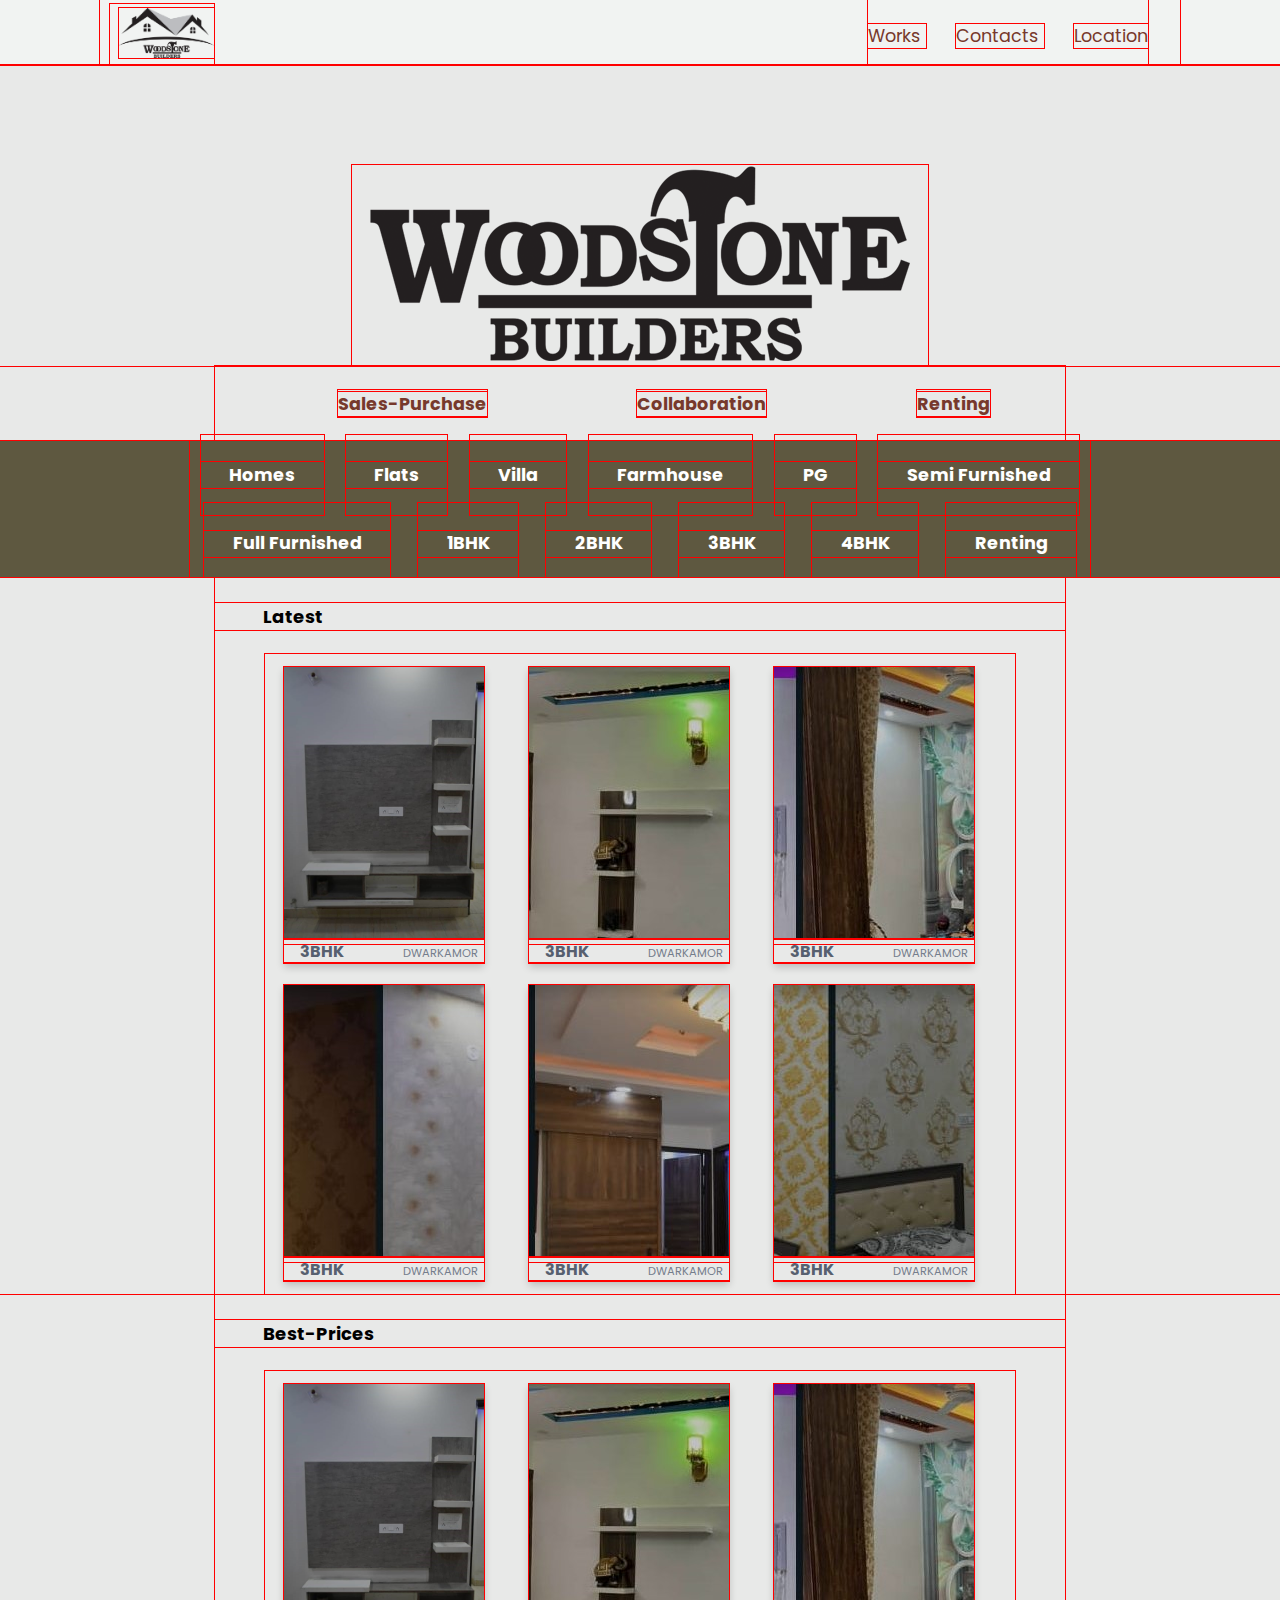
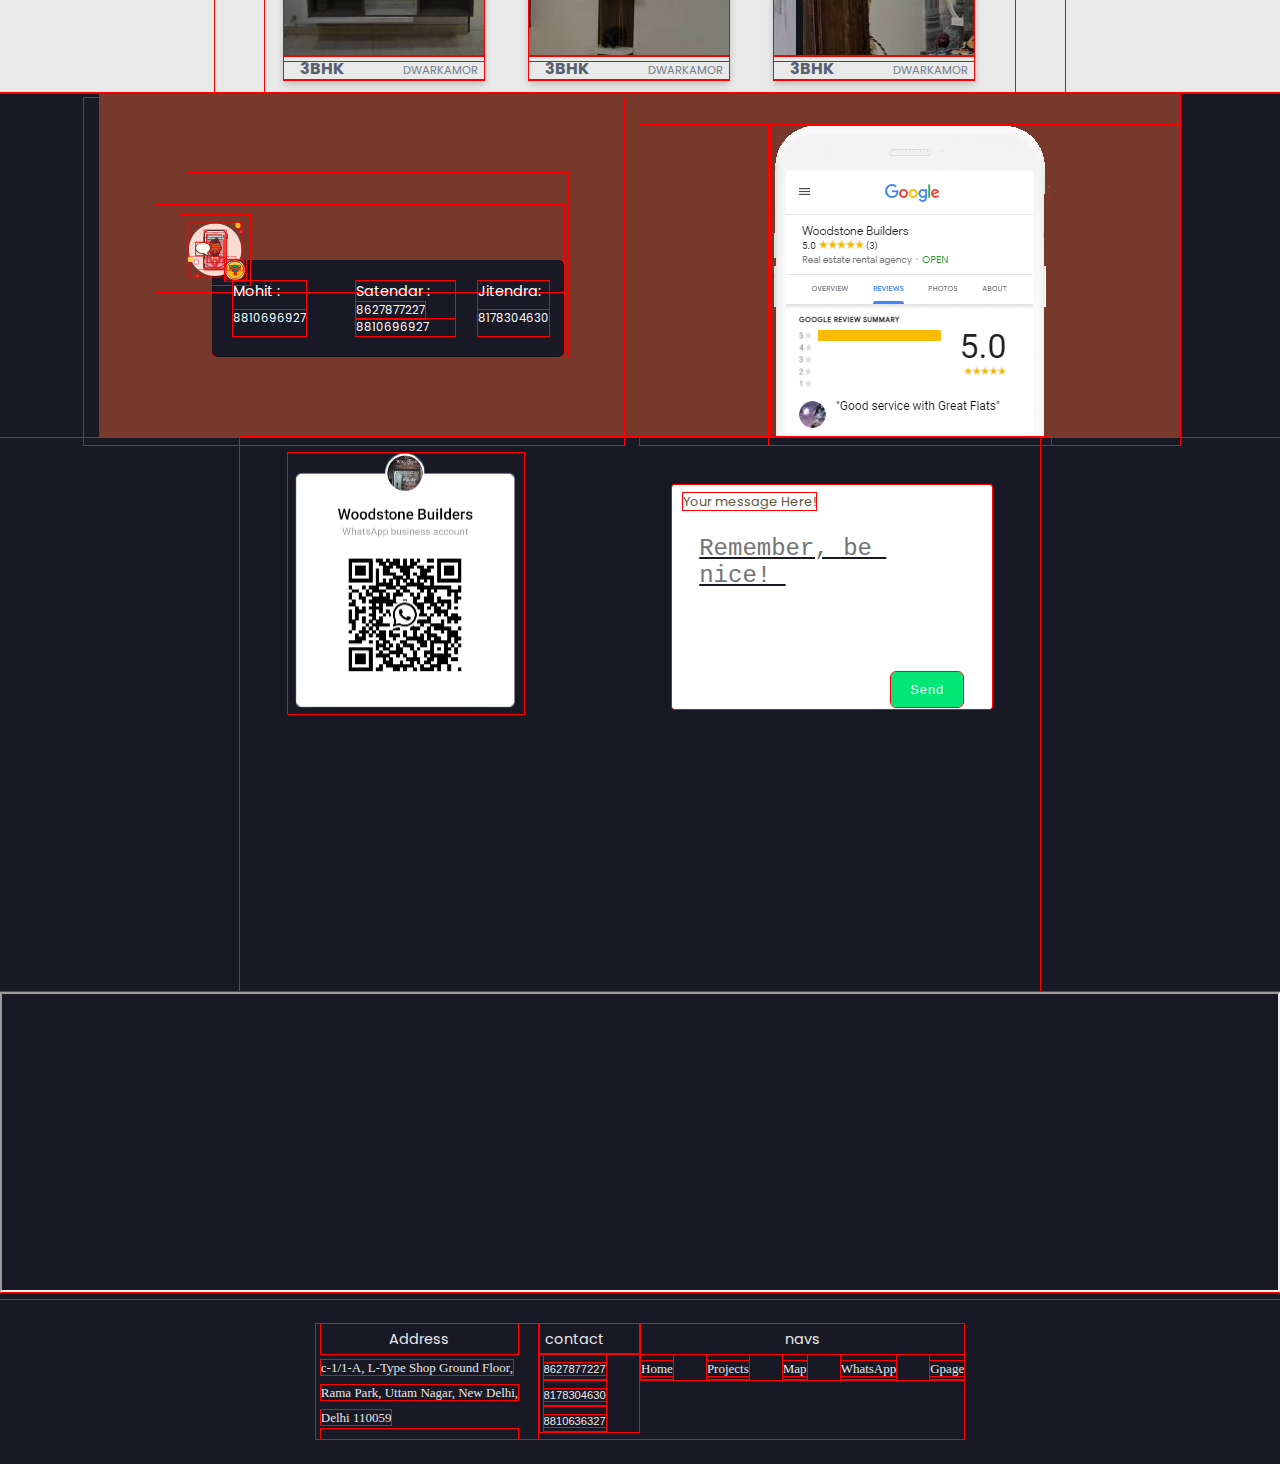
==== commit f9b10564: "testing mobile" ====
--- a/index.html
+++ b/index.html
@@ -1,8 +1,8 @@
-<!DOCTYPE html><html lang="en"><head><meta charset="UTF-8"><meta name="viewport" content="width=device-width, initial-scale=1" "=""><title>WoodStone</title><link rel="icon shortcut" href="/logo.d7fac630.png"><link rel="stylesheet" href="https://cdnjs.cloudflare.com/ajax/libs/font-awesome/4.7.0/css/font-awesome.min.css "><link rel="stylesheet" href="https://cdnjs.cloudflare.com/ajax/libs/font-awesome/5.11.2/css/all.css "><script defer="" src="/main.1f09dba4.js">
-    </script><link rel="stylesheet" href="/main.042cd010.css"></head><body> <section class="section1"> <header class="header"> <nav id="navbar " class="flex flex-jc-sb"> <a href="#gothere " class="header__logo"> <img class="header__logo" src="/woodicon.4c39e07b.png" alt="logo " height="50px "> </a> <div class="header__links hide-for-mobile"> <a href="#works"> Works </a> <a href="#contact"> Contacts </a> <a href="#gothere"> Location </a> </div> <div class="header__links hide-for-desktop"> <a href="#works"> Design Your Dreams </a> </div> </nav> </header> <main> <div class="around-xs row"> <img class="banner" src="/head.b453002b.png" alt=" "> </div> <div class="section1__data"> <div class="around-xs dim row"> <h4> <a href=" "> Sales-Purchase </a></h4> <h4> <a href=" "> Collaboration </a> </h4> <h4> <a href=" "> Renting </a> </h4> </div> </div> </main></section> <section class="section2"> <div class="section2__data"> <div class="around-xs row"> <h4> <k class="dim" href=" "> Homes </k> </h4> <h4> <k class="dim" href=" "> Flats </k> </h4> <h4> <k class="dim" href=" "> Villa </k> </h4> <h4> <k class="dim" href=" "> Farmhouse </k> </h4> <h4> <k class="dim" href=" "> PG </k> </h4> <h4> <k class="dim" href=" "> Semi Furnished </k> </h4> <h4> <k class="dim" href=" "> Full Furnished </k> </h4> <h4> <k class="dim" href=" "> 1BHK </k> </h4> <h4> <k class="dim" href=" "> 2BHK </k> </h4> <h4> <k class="dim" href=" "> 3BHK </k> </h4> <h4> <k class="dim" href=" "> 4BHK </k> </h4> <h4> <k class="dim" href=" "> Renting </k> </h4> </div> </div> </section>  <section class="section1" id="works"> <div class="section1__data"> <br> <h4 class="dim"> Latest</h4> <div class="scrolling-wrapper"> <div class="card"> <div class="container"> <div class="card__visual">  </div> <div class="card__texts"> <h1 class="title"> 3BHK </h1> <p class="subtitle">DWARKAMOR</p> <a class="read" href="https://wa.me/p/3740318812755404/918810696927 " target="_blank ">Read More...</a> </div> </div> </div> <div class="card"> <div class="card__visual" style="background:url(/home3.b127068d.jpeg)">  </div> <div class="card__texts"> <h1 class="title"> 3BHK </h1> <p class="subtitle">DWARKAMOR</p> <a class="read" href="https://wa.me/p/3886243458077353/918810696927 " target="_blank ">Read More...</a> </div> </div> <div class="card"> <div class="card__visual" style="background:url(/home4.1dd0f60e.jpeg)">  </div> <div class="card__texts"> <h1 class="title"> 3BHK </h1> <p class="subtitle">DWARKAMOR</p> <a class="read" href="https://wa.me/p/3763654787088066/918810696927 " target="_blank ">Read More...</a> </div> </div> <div class="card"> <div class="card__visual" style="background:url(/home5.5fa56f02.jpeg)">  </div> <div class="card__texts"> <h1 class="title"> 3BHK </h1> <p class="subtitle">DWARKAMOR</p> <a class="read" href="https://wa.me/p/3763654787088066/918810696927 " target="_blank ">Read More...</a> </div> </div> <div class="card"> <div class="card__visual" style="background:url(/home6.cf0fedfd.jpeg)">  </div> <div class="card__texts"> <h1 class="title"> 3BHK </h1> <p class="subtitle">DWARKAMOR</p> <a class="read" href="https://wa.me/p/3884459788314716/918810696927 " target="_blank ">Read More...</a> </div> </div> <div class="card"> <div class="card__visual" style="background:url(/home7.b9b53ace.jpeg)">  </div> <div class="card__texts"> <h1 class="title">3BHK </h1> <p class="subtitle">DWARKAMOR</p> <a class="read" href="https://wa.me/p/3884459788314716/918810696927 " target="_blank ">Read More...</a> </div> </div> </div> </div> </section> <section class="section1" id="works"> <div class="section1__data"> <br> <h4 class="dim"> Best-Prices</h4> <div class="scrolling-wrapper"> <div class="card"> <div class="container"> <div class="card__visual">  </div> <div class="card__texts"> <h1 class="title"> 3BHK </h1> <p class="subtitle">DWARKAMOR</p> <a class="read" href="https://wa.me/p/3740318812755404/918810696927 " target="_blank ">Read More...</a> </div> </div> </div> <div class="card"> <div class="card__visual" style="background:url(/home3.b127068d.jpeg)">  </div> <div class="card__texts"> <h1 class="title"> 3BHK </h1> <p class="subtitle">DWARKAMOR</p> <a class="read" href="https://wa.me/p/3886243458077353/918810696927 " target="_blank ">Read More...</a> </div> </div> <div class="card"> <div class="card__visual" style="background:url(/home4.1dd0f60e.jpeg)">  </div> <div class="card__texts"> <h1 class="title"> 3BHK </h1> <p class="subtitle">DWARKAMOR</p> <a class="read" href="https://wa.me/p/3763654787088066/918810696927 " target="_blank ">Read More...</a> </div> </div> </div> </div> </section> <section class="section3"> <div id="contact" class="contacts"> <div class="contacts__left"> <div class="dim"> <div class="contactlogo"> <svg xmlns="http://www.w3.org/2000/svg" width="70" height="70" viewBox="0 0 172 172"><g><g fill="none" stroke-miterlimit="10" font-family="none" font-weight="none" font-size="none" text-anchor="none" style="mix-blend-mode:normal"><path d="M0 172V0h172v172z"></path><g><path d="M36.12 95.632a1.548 1.548 0 100 3.096 1.548 1.548 0 000-3.096zM137.6 53.148a1.204 1.204 0 100 2.408 1.204 1.204 0 000-2.408z" fill="#fff"></path><path d="M133.128 20.124a1.548 1.548 0 100 3.096 1.548 1.548 0 000-3.096zM36.98 108.876a1.548 1.548 0 100 3.096 1.548 1.548 0 000-3.096z" fill="#f1bc19"></path><path d="M86.516 21.156c-35.622 0-64.5 28.878-64.5 64.5s28.878 64.5 64.5 64.5 64.5-28.878 64.5-64.5-28.878-64.5-64.5-64.5z" fill="#f9dbd2"></path><path d="M142.416 18.404a6.88 6.88 0 100 13.76 6.88 6.88 0 000-13.76z" fill="#f1bc19"></path><path d="M149.296 37.668a3.268 3.268 0 100 6.536 3.268 3.268 0 000-6.536z" fill="#ee3e54"></path><path d="M133.816 127.796a3.268 3.268 0 100 6.536 3.268 3.268 0 000-6.536zm-108.532-25.8a6.88 6.88 0 100 13.76 6.88 6.88 0 000-13.76z" fill="#fbcd59"></path><path d="M42.828 147.06a3.268 3.268 0 100 6.536 3.268 3.268 0 000-6.536z" fill="#ee3e54"></path><path d="M39.56 111.456a4.3 4.3 0 100 8.6 4.3 4.3 0 000-8.6z" fill="#fff"></path><path d="M116.272 49.364v6.88c0 .688-.516 1.376-1.376 1.376h-1.376c-.688 0-1.376-.516-1.376-1.376v-6.88c0-.688.516-1.376 1.376-1.376h1.548c.516 0 1.204.688 1.204 1.376z" fill="#cbc9bc"></path><path d="M114.896 58.136h-1.376a1.909 1.909 0 01-1.892-1.892v-6.88c0-1.032.86-1.892 1.892-1.892h1.376c1.032 0 1.892.86 1.892 1.892v6.88c.172 1.032-.688 1.892-1.892 1.892zm-1.376-9.46c-.344 0-.688.344-.688.688v6.88c0 .344.344.688.688.688h1.376c.344 0 .688-.344.688-.688v-6.88c0-.344-.344-.688-.688-.688z" fill="#472b29"></path><path d="M68.972 37.84h35.26c4.816 0 8.6 3.784 8.6 8.6v78.26c0 4.816-3.784 8.6-8.6 8.6h-35.26c-4.816 0-8.6-3.784-8.6-8.6V46.44c0-4.644 3.956-8.6 8.6-8.6z" fill="#e1e0d8"></path><path d="M104.232 134.676h-35.26c-5.332 0-9.804-4.472-9.804-9.804V46.44c0-5.332 4.472-9.804 9.804-9.804h35.26c5.332 0 9.804 4.472 9.804 9.804v78.26c0 5.504-4.3 9.976-9.804 9.976zm-35.26-95.46c-4.128 0-7.396 3.268-7.396 7.396v78.26c0 4.128 3.268 7.396 7.396 7.396h35.26c4.128 0 7.396-3.268 7.396-7.396V46.44c0-4.128-3.268-7.396-7.396-7.396h-35.26z" fill="#472b29"></path><path d="M107.5 62.092v55.212H67.08V50.052h40.42z" fill="#c0e5e4"></path><path d="M86 120.572a3.44 3.44 0 100 6.88 3.44 3.44 0 000-6.88z" fill="#cbc9bc"></path><path d="M86 127.968c-2.236 0-3.956-1.72-3.956-3.956 0-2.236 1.72-3.956 3.956-3.956 2.236 0 3.956 1.72 3.956 3.956 0 2.236-1.72 3.956-3.956 3.956zm0-6.708a2.717 2.717 0 00-2.752 2.752A2.717 2.717 0 0086 126.764a2.717 2.717 0 002.752-2.752A2.717 2.717 0 0086 121.26zm-4.816-77.916H92.02c.344 0 .688.344.688.688s-.344.688-.688.688H81.184c-.344 0-.688-.344-.688-.688 0-.516.344-.688.688-.688zm25.628 10.664c-.344 0-.688-.344-.688-.688v-3.956c0-.344.344-.688.688-.688s.688.344.688.688v3.956c0 .516-.344.688-.688.688zm0 2.752c-.172 0-.344 0-.516-.172-.172-.172-.172-.344-.172-.516 0-.172 0-.344.172-.516.172-.172.688-.172.86 0 .172.172.172.344.172.516 0 .172 0 .344-.172.516 0 0-.172.172-.344.172zm-40.42 45.752c-.344 0-.688-.344-.688-.688v-2.752c0-.344.344-.688.688-.688s.688.344.688.688v2.752c0 .344-.344.688-.688.688z" fill="#472b29"></path><g clip-path="url(#clip-1)"><path d="M112.66 110.08c-.344-2.236-2.236-4.128-4.472-4.472l-.516-.172-.86-.344c-1.72-.516-11.696-3.612-11.696-3.612-.688-.172-1.376-.516-1.72-1.204-.344-1.032-.516-2.064-.344-3.268 0 0-4.128 1.204-6.88 1.548-2.752.344-7.912-2.236-7.912-2.236s-.172 3.44-.344 4.128c-.344.688-1.032 1.204-1.72 1.204l-9.632 2.924c-1.032.172-2.064.516-2.924 1.032-1.892.86-3.44 2.58-4.3 4.472 0 0-.688 3.612-.516 3.784 0 .516-.172 1.032-.172 1.72 10.492 5.848 18.92 7.396 33.368 6.88 7.224-.516 14.276-2.236 20.984-4.816-.172-4.644-.344-7.568-.344-7.568z" fill="#ce9065"></path><path d="M59.856 108.016c.516-1.204 4.988-2.924 6.364-3.268l1.892-.688 7.568-2.58c2.064 4.644 6.536 23.392 8.944 27.864-3.956-.516-7.912-1.204-11.696-2.236-5.332-1.548-14.448-8.944-14.448-8.944.344-1.032-.344-6.364 1.376-10.148z" fill="#f4989e"></path><path d="M95.46 103.028l-1.204-.344c-.344 0-.516-.172-.688-.344-2.236 2.064-13.416 2.752-15.824.172-.172 0-.344.172-.516.172l-1.204.344h-.344c1.892 4.816 3.956 9.632 5.848 14.448H92.02c2.236-4.472 4.128-9.116 6.02-13.588z" fill="#fdfcef"></path><path d="M112.144 107.844c-.688-1.204-2.064-2.236-3.44-2.58l-2.752-1.204-7.224-1.376c-2.064 4.644-9.46 22.36-11.868 26.832 4.988-.172 9.976-.688 14.792-2.064 8.256-2.064 11.868-6.708 11.868-6.708-.344-1.032.344-9.116-1.376-12.9z" fill="#f4989e"></path><path d="M87.376 110.596l1.376 9.632-3.096 2.064-3.096-2.064 1.72-9.632c.344-.86 1.204-1.204 2.064-1.032.516.172 1.032.516 1.032 1.032z" fill="#fbcd59"></path><path d="M84.452 108.876l-1.548-4.644h6.02l-1.548 4.644c-.172.86-1.032 1.376-1.72 1.204a1.176 1.176 0 01-1.204-1.204z" fill="#f1bc19"></path><path d="M77.916 100.448l-2.236 2.064 5.504 7.396 5.16-5.676c.172-.172-8.256-1.376-8.428-3.784z" fill="#e1e0d8"></path><path d="M93.568 100.792l2.58 1.548-5.504 7.396-5.16-5.676s7.74-1.72 8.084-3.268z" fill="#e1e0d8"></path><path d="M95.632 101.652l8.428 2.924s-12.212 20.296-14.62 24.08h-7.568z" fill="#e0324f"></path><path d="M76.54 101.136l-8.256 2.924s11.008 21.5 13.588 25.112h7.568z" fill="#ee3e54"></path><path d="M100.104 77.744h-.344c-1.204 0-1.376.344-1.376-.344v-6.536c0-5.16-5.332-9.46-12.04-9.632H86c-6.708.172-12.04 4.472-12.04 9.632 0 .172-.172 5.16 0 6.536 0 .688-.344.172-1.376.344h-.516c-1.204 0-2.064.688-2.408 1.892.344 2.064.86 4.128 1.548 6.02.516.86 1.376 1.032 2.064 1.72.344.344.688.688.688 1.204.516 1.892 1.72 3.44 3.096 4.816.688.688 5.16 5.504 9.116 5.16 3.956-.344 8.428-4.644 9.116-5.16 1.376-1.204 2.58-2.924 3.096-4.816 0-.516.344-.86.688-1.204.86-.516 1.548-.688 2.064-1.72.688-1.892 1.204-3.956 1.548-6.02-.344-1.204-1.376-2.064-2.58-1.892z" fill="#b27952"></path><path d="M86 87.032c.86 0 1.548-.344 2.064-.86V86h-.172c-.516.516-1.204.688-1.892.688s-1.376-.172-1.892-.688h-.172v.172c.516.516 1.376.86 2.064.86zm-2.58-11.868l.516-1.032c-2.236-.516-4.472-.516-6.536.172l.688.86a13.903 13.903 0 015.332 0zm10.664 0l.516-1.032c-2.236-.516-4.472-.516-6.536.172l.688.86a13.903 13.903 0 015.332 0zM80.496 76.54c-.516 0-1.032.344-1.204.86h.172c.516 0 .86.344.86.86s-.344.86-.86.86c-.172 0-.344 0-.344-.172a1.867 1.867 0 001.376 1.376c1.032-.172 1.72-1.204 1.376-2.236-.172-.688-.688-1.376-1.376-1.548zm11.008 0c-.516 0-.86.172-1.032.688h.344c.516 0 .86.344.86.86s-.344.86-.86.86c-.344 0-.516-.172-.688-.344.172.86 1.032 1.204 1.892 1.032.86-.172 1.204-1.032 1.032-1.892-.172-.688-.86-1.032-1.548-1.204zm.688 13.76v-.172h-.172c-1.72 1.204-3.784 1.72-6.02 1.72-2.064 0-4.128-.516-6.02-1.72h-.172v.172c3.784 2.58 8.772 2.58 12.384 0z" fill="#512c2b"></path><path d="M100.276 83.42l-1.032-.172.172-1.72-.86.344-.344-1.032 1.72-.688h.516c.172.172.172.344.172.516zm-28.38-.516l-.344-2.58c0-.172 0-.344.172-.516.172-.172.344-.172.516 0l1.72.688-.344 1.032-.86-.344.172 1.72z" fill="#895d3d"></path><path d="M73.616 88.236a.37.37 0 01-.344-.344l.172-9.976a.37.37 0 01.344-.344.37.37 0 01.344.344l-.172 9.976a.37.37 0 01-.344.344zm24.768 0a.37.37 0 01-.344-.344l-.172-10.148a.37.37 0 01.344-.344.37.37 0 01.344.344l.172 10.148a.37.37 0 01-.344.344z" fill="#472b29"></path><path d="M97.868 66.392c0-.172-.172-.516-.172-.688C94.944 61.92 90.644 59.856 86 60.2c-5.504-.172-10.836 2.236-11.868 6.192-.86 2.752-1.204 5.676-.86 8.428 0 1.548.344 3.096.86 4.472.344-2.064.172-4.3.688-6.364.344-1.548.86-3.096 1.376-4.644a29.496 29.496 0 0019.608 0c.688 1.548 1.032 2.924 1.376 4.644.516 2.064.516 4.3.86 6.364.344-1.376.516-2.924.516-4.3.172-2.58.688-5.848-.688-8.6z" fill="#512c2b"></path><path d="M79.98 69.488c-3.096-1.204.516-6.192 1.032-6.708 2.408-2.236 6.536-2.924 7.224-6.88 3.268 1.204 5.848 4.128 6.708 7.568.172 2.236-.688 4.3-2.064 5.848 0 0-7.224 2.408-12.9.172z" fill="#5e2e2e"></path><path d="M98.384 84.452c-.86 2.408-1.72 4.644-2.408 6.192-.172.344-.688.516-1.204.344-.172 0-.172-.172-.344-.344-.688-1.204-1.548-2.064-2.752-2.752-1.72-.86-3.956-.688-5.504.344 1.376-.172 2.752.344 3.784 1.548 2.58 4.128-3.612 4.816-3.784 4.644-.172.172-6.364-.516-3.784-4.644.86-1.032 2.236-1.548 3.784-1.548-1.72-1.032-3.784-1.204-5.504-.344-1.548.516-2.58 1.548-3.268 2.752-.172.344-.688.516-1.204.344a.37.37 0 01-.344-.344c-.516-1.376-1.376-3.268-2.236-5.504-.172 1.376-.344 2.58-.516 3.956 0 .172 0 .344.172.516.688 2.924 1.548 9.632 10.664 12.556a7.066 7.066 0 003.784 0c5.676-1.548 9.804-6.192 10.492-12.04 0-1.892 0-3.784.172-5.676z" fill="#512c2b"></path><path d="M87.72 129.688c-11.696 0-19.092-2.064-29.412-11.18-.172-.172-.172-.344-.172-.516.172-3.096.344-6.192.86-9.288v-.172c.688-1.892 2.236-2.924 4.472-3.956a10.933 10.933 0 013.096-1.032l9.632-2.924c.516 0 1.032-.344 1.204-.86 0-.344.172-.688.172-1.032-3.784-3.096-4.472-9.976-4.644-11.352 0 0 0-.172-.172-.172-.344-.172-.516-.344-.86-.516-.516-.344-1.032-.688-1.548-1.376-.688-2.064-1.376-4.128-1.72-6.192v-.344c.516-1.204 1.72-2.064 3.096-2.064h1.032c-.688-3.612-.344-7.396.688-10.836 0-.172.172-.516.344-.86 2.408-3.784 6.536-5.848 11.008-5.848 1.548-.688 2.58-2.236 2.924-3.784 0-.172.172-.344.344-.516.172-.172.344-.172.516 0 3.268 1.204 5.676 3.784 6.88 7.052 1.204.86 2.064 1.892 2.752 3.096.172.172.172.516.344.688 1.204 2.408 1.032 4.988 1.032 7.224v1.548c0 .86-.172 1.548-.172 2.236h.86c1.376 0 2.58.86 3.096 2.236v.344c-.344 2.064-1.032 4.128-1.72 6.192-.516.86-1.032 1.204-1.72 1.548-.172.172-.516.172-.688.344-.172.172-.344.344-.344.516 0 .86-.688 7.912-4.988 11.352 0 .172.172.344.172.516.172.344.688.688 1.204.86.516.172 10.148 3.096 11.868 3.612l1.204.344a5.838 5.838 0 014.988 4.988s0 .516.172 1.376c.172 2.064.344 6.192.688 9.46 0 .172 0 .516-.172.516-6.364 4.644-13.76 7.568-21.672 8.428-1.72.344-3.268.344-4.644.344zM59.34 117.82c11.18 9.632 18.92 11.008 32.852 10.492a41.211 41.211 0 0020.64-7.912c-.172-3.268-.516-7.052-.688-9.116 0-.688 0-1.204-.172-1.376-.344-2.064-1.892-3.612-3.956-3.956l-1.376-.344c-1.72-.516-11.696-3.612-11.696-3.612-.86-.172-1.548-.688-2.064-1.548-.172-.516-.344-1.032-.344-1.376 0-.172 0-.516.344-.516 3.956-2.924 4.816-9.804 4.644-10.664.172-.688.344-1.204.86-1.548.344-.172.516-.344.86-.516.516-.344.86-.516 1.032-1.032.688-1.72 1.204-3.784 1.548-5.676-.344-.688-1.032-1.204-1.72-1.204h-1.032c-.344 0-.86.172-1.204-.344 0-.172-.172-.344 0-.516.172-.86.344-1.892.344-2.752v-1.548c0-2.064.172-4.472-.86-6.536v-.172c0-.172 0-.344-.172-.344-.688-1.032-1.548-2.064-2.58-2.752-.172 0-.172-.172-.172-.344-.86-2.752-2.924-4.988-5.504-6.192-.516 1.72-1.892 3.268-3.612 4.128h-.344c-4.128 0-7.912 1.892-10.148 5.332 0 .172-.172.172-.172.344-1.032 3.612-1.204 7.568-.516 11.18 0 .172 0 .344-.172.516-.172.172-.344.344-.688.172h-1.376c-.688 0-1.376.516-1.72 1.204.344 1.892.86 3.784 1.548 5.676.172.344.516.516 1.032.86.344.172.516.344.86.516.172.172.516.344.516.688v.344s.516 7.74 4.472 10.664c.172.172.344.344.172.516 0 .516-.172 1.032-.172 1.548v.172c-.344.86-1.204 1.548-2.236 1.548l-9.46 2.752c-1.032.172-2.064.516-2.924 1.032-2.236 1.204-3.268 2.064-3.784 3.268-.516 3.096-.688 6.02-.86 8.944z" fill="#472b29"></path><path d="M87.032 80.152c0 2.408 2.064 4.472 4.472 4.472 3.612 0 5.16-1.72 5.504-4.3 0-.516.172-1.892.688-2.064.172-.516.344-1.204.516-1.892 0 0-8.6-1.892-10.836.86-.344 1.032-.344 2.064-.344 2.924zm1.376-2.236c.344-.516 1.376-1.204 4.128-1.204h2.236c1.032.172 1.892 1.032 1.892 2.236 0 2.064-.688 5.16-4.3 5.16h-.688c-2.064 0-3.784-1.548-3.784-3.612v-.172c0-.86.172-1.72.516-2.408zm-3.784-.688c-2.236-2.752-10.836-.86-10.836-.86.172.688.344 1.204.344 1.892.688 0 .688 1.548.688 2.064.344 2.58 2.064 4.3 5.504 4.3 2.408 0 4.472-1.892 4.472-4.3.344-1.032.172-2.064-.172-3.096zm-.516 3.096c0 2.064-1.72 3.784-3.784 3.784h-.688c-3.612 0-4.128-3.096-4.3-5.16 0-1.204.86-2.064 1.892-2.236h2.236c2.58 0 3.784.688 4.128 1.204.516.688.688 1.548.516 2.408z" fill="#ef9922"></path><path d="M87.548 79.464c-.516-.344-1.032-.516-1.548-.516s-1.032.172-1.548.516l-.516-1.376h3.956z" fill="#ef9922"></path></g><path d="M66.392 91.676c-.344 0-.688-.344-.688-.688V49.364c0-.344.344-.688.688-.688h35.088c.344 0 .688.344.688.688s-.344.688-.688.688h-34.4V91.16c0 .172-.344.516-.688.516z" fill="#472b29"></path><path d="M106.812 117.304h-40.42c-.344 0-.688-.344-.688-.688V90.472c0-.344.344-.688.688-.688s.688.344.688.688V116.1h39.044V61.404c0-.344.344-.688.688-.688s.688.344.688.688v55.212c0 .344-.344.688-.688.688z" fill="#472b29"></path><g><path d="M74.82 81.528c0 3.956-2.58 7.912-6.708 10.32 0 2.064.516 4.128 1.376 6.02.172.344 0 .86-.344 1.032-.172 0-.344.172-.516 0-3.612-.344-6.88-1.892-9.632-4.3H56.76c-9.976 0-18.06-6.02-18.06-13.244s8.084-13.244 18.06-13.244c9.976 0 18.06 6.02 18.06 13.416" fill="#fdfcef"></path><path d="M68.8 99.932c-.172 0-.172 0 0 0-3.784-.344-7.224-1.892-9.976-4.3H56.76c-10.32 0-18.92-6.364-18.92-14.104 0-7.74 8.428-14.104 18.92-14.104 10.32 0 18.748 6.192 18.92 13.932v.172c0 4.128-2.58 8.256-6.708 10.836.172 1.892.516 3.612 1.376 5.332.344.86 0 1.72-.688 2.236-.344-.172-.688 0-.86 0zm-12.04-30.96c-9.46 0-17.2 5.504-17.2 12.384 0 6.88 7.74 12.384 17.2 12.384h2.236c.172 0 .344 0 .516.172 2.58 2.236 5.676 3.784 9.116 4.128-1.032-1.892-1.548-4.128-1.548-6.364 0-.344.172-.516.344-.688 3.956-2.236 6.192-5.848 6.364-9.46v-.172c.172-6.708-7.568-12.384-17.028-12.384z" fill="#472b29"></path></g></g><g><g><circle cx="78.686" cy="78.686" transform="scale(1.72)" r="15" fill="#fdfcef"></circle><path d="M135.34 111.088c13.373 0 24.252 10.879 24.252 24.252s-10.879 24.252-24.252 24.252-24.252-10.879-24.252-24.252 10.879-24.252 24.252-24.252m0-2.408c-14.723 0-26.66 11.937-26.66 26.66S120.617 162 135.34 162 162 150.063 162 135.34s-11.937-26.66-26.66-26.66z" fill="#472b29"></path><circle cx="78.685" cy="78.686" transform="scale(1.72)" r="12.25" fill="#f1bc19"></circle><path d="M135.34 114.27c-11.619 0-21.07 9.451-21.07 21.07 0 .263.03.518.04.78 2.024-9.77 10.658-17.12 21.03-17.12 10.373 0 19.01 7.353 21.03 17.128.01-.263.04-.521.04-.788 0-11.619-9.453-21.07-21.07-21.07z" fill="#eed260"></path><path d="M135.338 114.7c11.382 0 20.642 9.259 20.642 20.64s-9.259 20.64-20.642 20.64c-11.38 0-20.638-9.259-20.638-20.64s9.259-20.64 20.638-20.64m0-.86c-11.854 0-21.498 9.646-21.498 21.5s9.644 21.5 21.498 21.5c11.858 0 21.502-9.646 21.502-21.5s-9.644-21.5-21.502-21.5z" fill="#472b29"></path><circle cx="78.686" cy="83.686" transform="scale(1.72)" r="1.125" fill="#00a5a5"></circle><path d="M135.34 146.52a2.583 2.583 0 01-2.58-2.58 2.583 2.583 0 012.58-2.58 2.583 2.583 0 012.58 2.58 2.583 2.583 0 01-2.58 2.58zm0-3.87c-.71 0-1.29.578-1.29 1.29 0 .712.58 1.29 1.29 1.29.71 0 1.29-.578 1.29-1.29 0-.712-.58-1.29-1.29-1.29z" fill="#472b29"></path><path d="M135.34 133.42c-2.418 0-4.689.797-6.564 2.3l2.605 2.9c2.334-1.773 5.593-1.754 7.915-.02l2.595-2.892a10.416 10.416 0 00-6.551-2.288z" fill="#00a5a5"></path><path d="M135.34 134.065c2.033 0 3.956.6 5.6 1.741l-1.733 1.95a7.176 7.176 0 00-3.865-1.124 7.171 7.171 0 00-3.865 1.125l-1.734-1.95a9.739 9.739 0 015.597-1.742m0-1.29c-2.635.002-5.055.91-6.968 2.443a.642.642 0 00-.063.92l2.588 2.912c.124.14.293.206.463.206a.694.694 0 00.413-.139 5.93 5.93 0 013.567-1.195c1.34 0 2.568.449 3.567 1.195a.69.69 0 00.413.14c.172 0 .34-.07.463-.207l2.588-2.912a.642.642 0 00-.063-.92 11.106 11.106 0 00-6.968-2.443z" fill="#472b29"></path><path d="M135.34 124.817c-4.474 0-8.829 1.59-12.264 4.474l2.586 2.898a15.14 15.14 0 019.678-3.507c3.526 0 6.97 1.242 9.696 3.495l2.56-2.89.008.004a19.122 19.122 0 00-12.264-4.474z" fill="#00a5a5"></path><path d="M135.34 125.462c4.097 0 8.093 1.381 11.326 3.901l-1.713 1.928a15.897 15.897 0 00-9.613-3.252c-3.466 0-6.856 1.15-9.613 3.252l-1.713-1.928c3.233-2.52 7.229-3.9 11.326-3.901m0-1.29c-4.826 0-9.243 1.74-12.678 4.625a.646.646 0 00-.06.919l2.578 2.9c.124.139.292.208.464.208.145 0 .291-.05.413-.15a14.521 14.521 0 019.285-3.347c3.526 0 6.758 1.259 9.284 3.347.122.1.269.15.413.15.17 0 .34-.07.464-.208l2.579-2.9a.644.644 0 00-.06-.919 19.668 19.668 0 00-12.682-4.625z" fill="#472b29"></path></g></g></g></g></svg> </div> <div class="callcard" id="contacts"> <p class="call" style="margin-right:45px;">Mohit : <a class="number"> 8810636327 </a></p> <p class="call">Satendar :<a class="number">99871668425</a> <a class="number">99871668425</a></p> <p class="call" style="margin-right:45px;">Jitendra:<a class="number"> 8810636327 </a></p> </div></div> </div> <div class="contacts__right"> <div class="contactlogo"> <img src="/review.c90ada50.png" alt=" "> </div> </div> </div></section> <section class="contacts__wa" id="gothere">  <img class="hide-for-mobile qr" src="/WhatsApp.c0edbf54.png" alt=" " height="50% "> <div class="textbox" style="margin-bottom:170px;"> <label>Your message Here!</label> <br> <textarea id="comment " placeholder="Remember, be nice! " value="hi sir " rows="4 " maxlength="100" class="textarea" name="message"></textarea> <br> <button id="sendEmail " onclick="share() ">Send</button> </div> </section>   <section class="footer" id="commenter "> <iframe src="https://www.google.com/maps/embed?pb=!1m18!1m12!1m3!1d875.5851475774949!2d77.03412398646066!3d28.619552630812905!2m3!1f0!2f0!3f0!3m2!1i1024!2i768!4f13.1!3m3!1m2!1s0x0%3A0xd913edc023dc1465!2sWoodStone%20Builders!5e0!3m2!1sen!2sin!4v1617790746582!5m2!1sen!2sin " width="100% " height="300rem " style="border:0;color:#3d3d3d" loading="lazy "></iframe> <div class="section2" style="display:none;"> <div class="section2__data" style="justify-content:center;"> <div class="around-xs row"> <div class="col-xs-2"> <img class="visiting" src="https://img.icons8.com/cotton/64/000000/bank-card-back-side.png " height="50px "> </div> <div class="col-xs-2"> <a href="https://g.page/r/CWUU3CPA7RPZEBA " target="blank "> <img src="https://img.icons8.com/plasticine/48/000000/google-logo.png ">  </a> </div> <div class="col-xs-2"> <a class="hide-for-desktop" href="https://wa.me/c/918810696927 " target="blank "> <img src="https://img.icons8.com/doodle/48/000000/whatsapp.png "> </a> <a class="hide-for-mobile"> <img src="https://img.icons8.com/doodle/48/000000/whatsapp.png "> </a> </div> </div> <div class="visiting-card" id="visit " style="display:none;"> <img src="/WhatsApp.c0edbf54.png"> </div> <div class="google"> </div> <div class="whatsapp" style="display:none;"> <img src="/WhatsApp.c0edbf54.png" alt=" "> </div> </div> </div> </section> <br> <footer> <div class="address"> <p>Address</p><code>c-1/1-A, L-Type Shop Ground Floor,<br> Rama Park, Uttam Nagar, New Delhi,<br> Delhi 110059</code> <p></p></div> <div class="contact"> <p style="padding-right:2.2rem;">contact</p> <div class="hide-for-mobile"> <a> <k>8810636327</k> </a> <br> <a> <k>9987668425</k> </a> <br> <a> <k>99871668425</k> </a> <br> <a> <k>8178304630</k> </a> <br> </div> <div class="hide-for-desktop"> <a href="tel:8627877227 "> <k>8627877227</k> </a> <br> <a href="tel:8810636327 "> <k>8810636327</k> </a> <br> <a href="tel:8810636327 "> <k>8810636327</k> </a> <br> <a href="tel:9318483909 "> <k>8178304630</k> </a> <br> </div> </div> <a></a> <div class="navigation"> <p>navs</p> <a><code>Home</code></a> <a><code>Projects</code></a> <a href="https://maps.google.com/maps?ll=28.619881,77.034575&z=17&t=m&hl=en&gl=IN&mapclient=embed&cid=15642107340278994021 target=_blank "><code>Map</code></a> <a href="https://wa.me/c/918810696927 " target="_blank "><code>WhatsApp</code></a> <a href="https://g.page/woodstone-builders-dwarka?share " target="_blank "><code>Gpage</code></a></div> </footer> <br> <code><p> @copyright vsvai </p></code> </body><script src="https://cdnjs.cloudflare.com/ajax/libs/jquery/3.2.1/jquery.js ">
-        </script><script type="text/javascript ">
-            function share() {
-                var message = document.getElementById("comment ").value;;
-                window.open( "https://api.whatsapp.com/send?phone=919318483909&text=" + message, '_blank' );
-            }
-        </script></html>+<!DOCTYPE html><html lang="en"><head><meta charset="UTF-8"><meta meta="" name="viewport" content="width=device-width,maximum-scale=1.0, initial-scale=1, user-scalable=no"><title>WoodStone</title><link rel="icon shortcut" href="/logo.d7fac630.png"><link rel="stylesheet" href="https://cdnjs.cloudflare.com/ajax/libs/font-awesome/4.7.0/css/font-awesome.min.css "><link rel="stylesheet" href="https://cdnjs.cloudflare.com/ajax/libs/font-awesome/5.11.2/css/all.css "><script defer="" src="/main.0cb6e6b8.js">
+    </script><link rel="stylesheet" href="/main.5c7cc92f.css"></head><body> <section class="section1"> <header class="header"> <nav id="navbar " class="flex flex-jc-sb"> <a href="#gothere " class="header__logo"> <img class="header__logo" src="/woodicon.4c39e07b.png" alt="logo " height="50px "> </a> <div class="header__links hide-for-mobile"> <a href="#works"> Works </a> <a href="#contact"> Contacts </a> <a href="#gothere"> Location </a> </div> <div class="header__links hide-for-desktop"> <a href="#works"> Design Your Dreams </a> </div> </nav> </header> <main> <div class="around-xs row"> <img class="banner" src="/head.b453002b.png" alt=" "> </div> <div class="section1__data"> <div class="around-xs dim row"> <h4> <a href=" "> Sales-Purchase </a></h4> <h4> <a href=" "> Collaboration </a> </h4> <h4> <a href=" "> Renting </a> </h4> </div> </div> </main></section> <section class="section2"> <div class="section2__data"> <div class="around-xs row"> <h4> <k class="dim" href=" "> Homes </k> </h4> <h4> <k class="dim" href=" "> Flats </k> </h4> <h4> <k class="dim" href=" "> Villa </k> </h4> <h4> <k class="dim" href=" "> Farmhouse </k> </h4> <h4> <k class="dim" href=" "> PG </k> </h4> <h4> <k class="dim" href=" "> Semi Furnished </k> </h4> <h4> <k class="dim" href=" "> Full Furnished </k> </h4> <h4> <k class="dim" href=" "> 1BHK </k> </h4> <h4> <k class="dim" href=" "> 2BHK </k> </h4> <h4> <k class="dim" href=" "> 3BHK </k> </h4> <h4> <k class="dim" href=" "> 4BHK </k> </h4> <h4> <k class="dim" href=" "> Renting </k> </h4> </div> </div> </section>  <section class="section1" id="works"> <div class="section1__data"> <br> <h4 class="dim"> Latest</h4> <div class="scrolling-wrapper"> <div class="card"> <div class="container"> <div class="card__visual"> </div> <div class="card__texts"> <h1 class="title"> 3BHK </h1> <p class="subtitle">DWARKAMOR</p> <a class="read" href="https://wa.me/p/3740318812755404/918810696927 " target="_blank ">Read More...</a> </div> </div> </div> <div class="card"> <div class="card__visual" style="background:url(/home3.b127068d.jpeg)"> </div> <div class="card__texts"> <h1 class="title"> 3BHK </h1> <p class="subtitle">DWARKAMOR</p> <a class="read" href="https://wa.me/p/3886243458077353/918810696927 " target="_blank ">Read More...</a> </div> </div> <div class="card"> <div class="card__visual" style="background:url(/home4.1dd0f60e.jpeg)">  </div> <div class="card__texts"> <h1 class="title"> 3BHK </h1> <p class="subtitle">DWARKAMOR</p> <a class="read" href="https://wa.me/p/3763654787088066/918810696927 " target="_blank ">Read More...</a> </div> </div> <div class="card"> <div class="card__visual" style="background:url(/home5.5fa56f02.jpeg)">  </div> <div class="card__texts"> <h1 class="title"> 3BHK </h1> <p class="subtitle">DWARKAMOR</p> <a class="read" href="https://wa.me/p/3763654787088066/918810696927 " target="_blank ">Read More...</a> </div> </div> <div class="card"> <div class="card__visual" style="background:url(/home6.cf0fedfd.jpeg)">  </div> <div class="card__texts"> <h1 class="title"> 3BHK </h1> <p class="subtitle">DWARKAMOR</p> <a class="read" href="https://wa.me/p/3884459788314716/918810696927 " target="_blank ">Read More...</a> </div> </div> <div class="card"> <div class="card__visual" style="background:url(/home7.b9b53ace.jpeg)">  </div> <div class="card__texts"> <h1 class="title">3BHK </h1> <p class="subtitle">DWARKAMOR</p> <a class="read" href="https://wa.me/p/3884459788314716/918810696927 " target="_blank ">Read More...</a> </div> </div> </div> </div> </section> <section class="section1" id="works"> <div class="section1__data"> <br> <h4 class="dim"> Best-Prices</h4> <div class="scrolling-wrapper"> <div class="card"> <div class="container"> <div class="card__visual">  </div> <div class="card__texts"> <h1 class="title"> 3BHK </h1> <p class="subtitle">DWARKAMOR</p> <a class="read" href="https://wa.me/p/3740318812755404/918810696927 " target="_blank ">Read More...</a> </div> </div> </div> <div class="card"> <div class="card__visual" style="background:url(/home3.b127068d.jpeg)">  </div> <div class="card__texts"> <h1 class="title"> 3BHK </h1> <p class="subtitle">DWARKAMOR</p> <a class="read" href="https://wa.me/p/3886243458077353/918810696927 " target="_blank ">Read More...</a> </div> </div> <div class="card"> <div class="card__visual" style="background:url(/home4.1dd0f60e.jpeg)">  </div> <div class="card__texts"> <h1 class="title"> 3BHK </h1> <p class="subtitle">DWARKAMOR</p> <a class="read" href="https://wa.me/p/3763654787088066/918810696927 " target="_blank ">Read More...</a> </div> </div> </div> </div> </section> <section class="section3"> <div id="contact" class="contacts"> <div class="contacts__left"> <div class="dim"> <div class="contactlogo"> <svg xmlns="http://www.w3.org/2000/svg" width="70" height="70" viewBox="0 0 172 172"><g><g fill="none" stroke-miterlimit="10" font-family="none" font-weight="none" font-size="none" text-anchor="none" style="mix-blend-mode:normal"><path d="M0 172V0h172v172z"></path><g><path d="M36.12 95.632a1.548 1.548 0 100 3.096 1.548 1.548 0 000-3.096zM137.6 53.148a1.204 1.204 0 100 2.408 1.204 1.204 0 000-2.408z" fill="#fff"></path><path d="M133.128 20.124a1.548 1.548 0 100 3.096 1.548 1.548 0 000-3.096zM36.98 108.876a1.548 1.548 0 100 3.096 1.548 1.548 0 000-3.096z" fill="#f1bc19"></path><path d="M86.516 21.156c-35.622 0-64.5 28.878-64.5 64.5s28.878 64.5 64.5 64.5 64.5-28.878 64.5-64.5-28.878-64.5-64.5-64.5z" fill="#f9dbd2"></path><path d="M142.416 18.404a6.88 6.88 0 100 13.76 6.88 6.88 0 000-13.76z" fill="#f1bc19"></path><path d="M149.296 37.668a3.268 3.268 0 100 6.536 3.268 3.268 0 000-6.536z" fill="#ee3e54"></path><path d="M133.816 127.796a3.268 3.268 0 100 6.536 3.268 3.268 0 000-6.536zm-108.532-25.8a6.88 6.88 0 100 13.76 6.88 6.88 0 000-13.76z" fill="#fbcd59"></path><path d="M42.828 147.06a3.268 3.268 0 100 6.536 3.268 3.268 0 000-6.536z" fill="#ee3e54"></path><path d="M39.56 111.456a4.3 4.3 0 100 8.6 4.3 4.3 0 000-8.6z" fill="#fff"></path><path d="M116.272 49.364v6.88c0 .688-.516 1.376-1.376 1.376h-1.376c-.688 0-1.376-.516-1.376-1.376v-6.88c0-.688.516-1.376 1.376-1.376h1.548c.516 0 1.204.688 1.204 1.376z" fill="#cbc9bc"></path><path d="M114.896 58.136h-1.376a1.909 1.909 0 01-1.892-1.892v-6.88c0-1.032.86-1.892 1.892-1.892h1.376c1.032 0 1.892.86 1.892 1.892v6.88c.172 1.032-.688 1.892-1.892 1.892zm-1.376-9.46c-.344 0-.688.344-.688.688v6.88c0 .344.344.688.688.688h1.376c.344 0 .688-.344.688-.688v-6.88c0-.344-.344-.688-.688-.688z" fill="#472b29"></path><path d="M68.972 37.84h35.26c4.816 0 8.6 3.784 8.6 8.6v78.26c0 4.816-3.784 8.6-8.6 8.6h-35.26c-4.816 0-8.6-3.784-8.6-8.6V46.44c0-4.644 3.956-8.6 8.6-8.6z" fill="#e1e0d8"></path><path d="M104.232 134.676h-35.26c-5.332 0-9.804-4.472-9.804-9.804V46.44c0-5.332 4.472-9.804 9.804-9.804h35.26c5.332 0 9.804 4.472 9.804 9.804v78.26c0 5.504-4.3 9.976-9.804 9.976zm-35.26-95.46c-4.128 0-7.396 3.268-7.396 7.396v78.26c0 4.128 3.268 7.396 7.396 7.396h35.26c4.128 0 7.396-3.268 7.396-7.396V46.44c0-4.128-3.268-7.396-7.396-7.396h-35.26z" fill="#472b29"></path><path d="M107.5 62.092v55.212H67.08V50.052h40.42z" fill="#c0e5e4"></path><path d="M86 120.572a3.44 3.44 0 100 6.88 3.44 3.44 0 000-6.88z" fill="#cbc9bc"></path><path d="M86 127.968c-2.236 0-3.956-1.72-3.956-3.956 0-2.236 1.72-3.956 3.956-3.956 2.236 0 3.956 1.72 3.956 3.956 0 2.236-1.72 3.956-3.956 3.956zm0-6.708a2.717 2.717 0 00-2.752 2.752A2.717 2.717 0 0086 126.764a2.717 2.717 0 002.752-2.752A2.717 2.717 0 0086 121.26zm-4.816-77.916H92.02c.344 0 .688.344.688.688s-.344.688-.688.688H81.184c-.344 0-.688-.344-.688-.688 0-.516.344-.688.688-.688zm25.628 10.664c-.344 0-.688-.344-.688-.688v-3.956c0-.344.344-.688.688-.688s.688.344.688.688v3.956c0 .516-.344.688-.688.688zm0 2.752c-.172 0-.344 0-.516-.172-.172-.172-.172-.344-.172-.516 0-.172 0-.344.172-.516.172-.172.688-.172.86 0 .172.172.172.344.172.516 0 .172 0 .344-.172.516 0 0-.172.172-.344.172zm-40.42 45.752c-.344 0-.688-.344-.688-.688v-2.752c0-.344.344-.688.688-.688s.688.344.688.688v2.752c0 .344-.344.688-.688.688z" fill="#472b29"></path><g clip-path="url(#clip-1)"><path d="M112.66 110.08c-.344-2.236-2.236-4.128-4.472-4.472l-.516-.172-.86-.344c-1.72-.516-11.696-3.612-11.696-3.612-.688-.172-1.376-.516-1.72-1.204-.344-1.032-.516-2.064-.344-3.268 0 0-4.128 1.204-6.88 1.548-2.752.344-7.912-2.236-7.912-2.236s-.172 3.44-.344 4.128c-.344.688-1.032 1.204-1.72 1.204l-9.632 2.924c-1.032.172-2.064.516-2.924 1.032-1.892.86-3.44 2.58-4.3 4.472 0 0-.688 3.612-.516 3.784 0 .516-.172 1.032-.172 1.72 10.492 5.848 18.92 7.396 33.368 6.88 7.224-.516 14.276-2.236 20.984-4.816-.172-4.644-.344-7.568-.344-7.568z" fill="#ce9065"></path><path d="M59.856 108.016c.516-1.204 4.988-2.924 6.364-3.268l1.892-.688 7.568-2.58c2.064 4.644 6.536 23.392 8.944 27.864-3.956-.516-7.912-1.204-11.696-2.236-5.332-1.548-14.448-8.944-14.448-8.944.344-1.032-.344-6.364 1.376-10.148z" fill="#f4989e"></path><path d="M95.46 103.028l-1.204-.344c-.344 0-.516-.172-.688-.344-2.236 2.064-13.416 2.752-15.824.172-.172 0-.344.172-.516.172l-1.204.344h-.344c1.892 4.816 3.956 9.632 5.848 14.448H92.02c2.236-4.472 4.128-9.116 6.02-13.588z" fill="#fdfcef"></path><path d="M112.144 107.844c-.688-1.204-2.064-2.236-3.44-2.58l-2.752-1.204-7.224-1.376c-2.064 4.644-9.46 22.36-11.868 26.832 4.988-.172 9.976-.688 14.792-2.064 8.256-2.064 11.868-6.708 11.868-6.708-.344-1.032.344-9.116-1.376-12.9z" fill="#f4989e"></path><path d="M87.376 110.596l1.376 9.632-3.096 2.064-3.096-2.064 1.72-9.632c.344-.86 1.204-1.204 2.064-1.032.516.172 1.032.516 1.032 1.032z" fill="#fbcd59"></path><path d="M84.452 108.876l-1.548-4.644h6.02l-1.548 4.644c-.172.86-1.032 1.376-1.72 1.204a1.176 1.176 0 01-1.204-1.204z" fill="#f1bc19"></path><path d="M77.916 100.448l-2.236 2.064 5.504 7.396 5.16-5.676c.172-.172-8.256-1.376-8.428-3.784z" fill="#e1e0d8"></path><path d="M93.568 100.792l2.58 1.548-5.504 7.396-5.16-5.676s7.74-1.72 8.084-3.268z" fill="#e1e0d8"></path><path d="M95.632 101.652l8.428 2.924s-12.212 20.296-14.62 24.08h-7.568z" fill="#e0324f"></path><path d="M76.54 101.136l-8.256 2.924s11.008 21.5 13.588 25.112h7.568z" fill="#ee3e54"></path><path d="M100.104 77.744h-.344c-1.204 0-1.376.344-1.376-.344v-6.536c0-5.16-5.332-9.46-12.04-9.632H86c-6.708.172-12.04 4.472-12.04 9.632 0 .172-.172 5.16 0 6.536 0 .688-.344.172-1.376.344h-.516c-1.204 0-2.064.688-2.408 1.892.344 2.064.86 4.128 1.548 6.02.516.86 1.376 1.032 2.064 1.72.344.344.688.688.688 1.204.516 1.892 1.72 3.44 3.096 4.816.688.688 5.16 5.504 9.116 5.16 3.956-.344 8.428-4.644 9.116-5.16 1.376-1.204 2.58-2.924 3.096-4.816 0-.516.344-.86.688-1.204.86-.516 1.548-.688 2.064-1.72.688-1.892 1.204-3.956 1.548-6.02-.344-1.204-1.376-2.064-2.58-1.892z" fill="#b27952"></path><path d="M86 87.032c.86 0 1.548-.344 2.064-.86V86h-.172c-.516.516-1.204.688-1.892.688s-1.376-.172-1.892-.688h-.172v.172c.516.516 1.376.86 2.064.86zm-2.58-11.868l.516-1.032c-2.236-.516-4.472-.516-6.536.172l.688.86a13.903 13.903 0 015.332 0zm10.664 0l.516-1.032c-2.236-.516-4.472-.516-6.536.172l.688.86a13.903 13.903 0 015.332 0zM80.496 76.54c-.516 0-1.032.344-1.204.86h.172c.516 0 .86.344.86.86s-.344.86-.86.86c-.172 0-.344 0-.344-.172a1.867 1.867 0 001.376 1.376c1.032-.172 1.72-1.204 1.376-2.236-.172-.688-.688-1.376-1.376-1.548zm11.008 0c-.516 0-.86.172-1.032.688h.344c.516 0 .86.344.86.86s-.344.86-.86.86c-.344 0-.516-.172-.688-.344.172.86 1.032 1.204 1.892 1.032.86-.172 1.204-1.032 1.032-1.892-.172-.688-.86-1.032-1.548-1.204zm.688 13.76v-.172h-.172c-1.72 1.204-3.784 1.72-6.02 1.72-2.064 0-4.128-.516-6.02-1.72h-.172v.172c3.784 2.58 8.772 2.58 12.384 0z" fill="#512c2b"></path><path d="M100.276 83.42l-1.032-.172.172-1.72-.86.344-.344-1.032 1.72-.688h.516c.172.172.172.344.172.516zm-28.38-.516l-.344-2.58c0-.172 0-.344.172-.516.172-.172.344-.172.516 0l1.72.688-.344 1.032-.86-.344.172 1.72z" fill="#895d3d"></path><path d="M73.616 88.236a.37.37 0 01-.344-.344l.172-9.976a.37.37 0 01.344-.344.37.37 0 01.344.344l-.172 9.976a.37.37 0 01-.344.344zm24.768 0a.37.37 0 01-.344-.344l-.172-10.148a.37.37 0 01.344-.344.37.37 0 01.344.344l.172 10.148a.37.37 0 01-.344.344z" fill="#472b29"></path><path d="M97.868 66.392c0-.172-.172-.516-.172-.688C94.944 61.92 90.644 59.856 86 60.2c-5.504-.172-10.836 2.236-11.868 6.192-.86 2.752-1.204 5.676-.86 8.428 0 1.548.344 3.096.86 4.472.344-2.064.172-4.3.688-6.364.344-1.548.86-3.096 1.376-4.644a29.496 29.496 0 0019.608 0c.688 1.548 1.032 2.924 1.376 4.644.516 2.064.516 4.3.86 6.364.344-1.376.516-2.924.516-4.3.172-2.58.688-5.848-.688-8.6z" fill="#512c2b"></path><path d="M79.98 69.488c-3.096-1.204.516-6.192 1.032-6.708 2.408-2.236 6.536-2.924 7.224-6.88 3.268 1.204 5.848 4.128 6.708 7.568.172 2.236-.688 4.3-2.064 5.848 0 0-7.224 2.408-12.9.172z" fill="#5e2e2e"></path><path d="M98.384 84.452c-.86 2.408-1.72 4.644-2.408 6.192-.172.344-.688.516-1.204.344-.172 0-.172-.172-.344-.344-.688-1.204-1.548-2.064-2.752-2.752-1.72-.86-3.956-.688-5.504.344 1.376-.172 2.752.344 3.784 1.548 2.58 4.128-3.612 4.816-3.784 4.644-.172.172-6.364-.516-3.784-4.644.86-1.032 2.236-1.548 3.784-1.548-1.72-1.032-3.784-1.204-5.504-.344-1.548.516-2.58 1.548-3.268 2.752-.172.344-.688.516-1.204.344a.37.37 0 01-.344-.344c-.516-1.376-1.376-3.268-2.236-5.504-.172 1.376-.344 2.58-.516 3.956 0 .172 0 .344.172.516.688 2.924 1.548 9.632 10.664 12.556a7.066 7.066 0 003.784 0c5.676-1.548 9.804-6.192 10.492-12.04 0-1.892 0-3.784.172-5.676z" fill="#512c2b"></path><path d="M87.72 129.688c-11.696 0-19.092-2.064-29.412-11.18-.172-.172-.172-.344-.172-.516.172-3.096.344-6.192.86-9.288v-.172c.688-1.892 2.236-2.924 4.472-3.956a10.933 10.933 0 013.096-1.032l9.632-2.924c.516 0 1.032-.344 1.204-.86 0-.344.172-.688.172-1.032-3.784-3.096-4.472-9.976-4.644-11.352 0 0 0-.172-.172-.172-.344-.172-.516-.344-.86-.516-.516-.344-1.032-.688-1.548-1.376-.688-2.064-1.376-4.128-1.72-6.192v-.344c.516-1.204 1.72-2.064 3.096-2.064h1.032c-.688-3.612-.344-7.396.688-10.836 0-.172.172-.516.344-.86 2.408-3.784 6.536-5.848 11.008-5.848 1.548-.688 2.58-2.236 2.924-3.784 0-.172.172-.344.344-.516.172-.172.344-.172.516 0 3.268 1.204 5.676 3.784 6.88 7.052 1.204.86 2.064 1.892 2.752 3.096.172.172.172.516.344.688 1.204 2.408 1.032 4.988 1.032 7.224v1.548c0 .86-.172 1.548-.172 2.236h.86c1.376 0 2.58.86 3.096 2.236v.344c-.344 2.064-1.032 4.128-1.72 6.192-.516.86-1.032 1.204-1.72 1.548-.172.172-.516.172-.688.344-.172.172-.344.344-.344.516 0 .86-.688 7.912-4.988 11.352 0 .172.172.344.172.516.172.344.688.688 1.204.86.516.172 10.148 3.096 11.868 3.612l1.204.344a5.838 5.838 0 014.988 4.988s0 .516.172 1.376c.172 2.064.344 6.192.688 9.46 0 .172 0 .516-.172.516-6.364 4.644-13.76 7.568-21.672 8.428-1.72.344-3.268.344-4.644.344zM59.34 117.82c11.18 9.632 18.92 11.008 32.852 10.492a41.211 41.211 0 0020.64-7.912c-.172-3.268-.516-7.052-.688-9.116 0-.688 0-1.204-.172-1.376-.344-2.064-1.892-3.612-3.956-3.956l-1.376-.344c-1.72-.516-11.696-3.612-11.696-3.612-.86-.172-1.548-.688-2.064-1.548-.172-.516-.344-1.032-.344-1.376 0-.172 0-.516.344-.516 3.956-2.924 4.816-9.804 4.644-10.664.172-.688.344-1.204.86-1.548.344-.172.516-.344.86-.516.516-.344.86-.516 1.032-1.032.688-1.72 1.204-3.784 1.548-5.676-.344-.688-1.032-1.204-1.72-1.204h-1.032c-.344 0-.86.172-1.204-.344 0-.172-.172-.344 0-.516.172-.86.344-1.892.344-2.752v-1.548c0-2.064.172-4.472-.86-6.536v-.172c0-.172 0-.344-.172-.344-.688-1.032-1.548-2.064-2.58-2.752-.172 0-.172-.172-.172-.344-.86-2.752-2.924-4.988-5.504-6.192-.516 1.72-1.892 3.268-3.612 4.128h-.344c-4.128 0-7.912 1.892-10.148 5.332 0 .172-.172.172-.172.344-1.032 3.612-1.204 7.568-.516 11.18 0 .172 0 .344-.172.516-.172.172-.344.344-.688.172h-1.376c-.688 0-1.376.516-1.72 1.204.344 1.892.86 3.784 1.548 5.676.172.344.516.516 1.032.86.344.172.516.344.86.516.172.172.516.344.516.688v.344s.516 7.74 4.472 10.664c.172.172.344.344.172.516 0 .516-.172 1.032-.172 1.548v.172c-.344.86-1.204 1.548-2.236 1.548l-9.46 2.752c-1.032.172-2.064.516-2.924 1.032-2.236 1.204-3.268 2.064-3.784 3.268-.516 3.096-.688 6.02-.86 8.944z" fill="#472b29"></path><path d="M87.032 80.152c0 2.408 2.064 4.472 4.472 4.472 3.612 0 5.16-1.72 5.504-4.3 0-.516.172-1.892.688-2.064.172-.516.344-1.204.516-1.892 0 0-8.6-1.892-10.836.86-.344 1.032-.344 2.064-.344 2.924zm1.376-2.236c.344-.516 1.376-1.204 4.128-1.204h2.236c1.032.172 1.892 1.032 1.892 2.236 0 2.064-.688 5.16-4.3 5.16h-.688c-2.064 0-3.784-1.548-3.784-3.612v-.172c0-.86.172-1.72.516-2.408zm-3.784-.688c-2.236-2.752-10.836-.86-10.836-.86.172.688.344 1.204.344 1.892.688 0 .688 1.548.688 2.064.344 2.58 2.064 4.3 5.504 4.3 2.408 0 4.472-1.892 4.472-4.3.344-1.032.172-2.064-.172-3.096zm-.516 3.096c0 2.064-1.72 3.784-3.784 3.784h-.688c-3.612 0-4.128-3.096-4.3-5.16 0-1.204.86-2.064 1.892-2.236h2.236c2.58 0 3.784.688 4.128 1.204.516.688.688 1.548.516 2.408z" fill="#ef9922"></path><path d="M87.548 79.464c-.516-.344-1.032-.516-1.548-.516s-1.032.172-1.548.516l-.516-1.376h3.956z" fill="#ef9922"></path></g><path d="M66.392 91.676c-.344 0-.688-.344-.688-.688V49.364c0-.344.344-.688.688-.688h35.088c.344 0 .688.344.688.688s-.344.688-.688.688h-34.4V91.16c0 .172-.344.516-.688.516z" fill="#472b29"></path><path d="M106.812 117.304h-40.42c-.344 0-.688-.344-.688-.688V90.472c0-.344.344-.688.688-.688s.688.344.688.688V116.1h39.044V61.404c0-.344.344-.688.688-.688s.688.344.688.688v55.212c0 .344-.344.688-.688.688z" fill="#472b29"></path><g><path d="M74.82 81.528c0 3.956-2.58 7.912-6.708 10.32 0 2.064.516 4.128 1.376 6.02.172.344 0 .86-.344 1.032-.172 0-.344.172-.516 0-3.612-.344-6.88-1.892-9.632-4.3H56.76c-9.976 0-18.06-6.02-18.06-13.244s8.084-13.244 18.06-13.244c9.976 0 18.06 6.02 18.06 13.416" fill="#fdfcef"></path><path d="M68.8 99.932c-.172 0-.172 0 0 0-3.784-.344-7.224-1.892-9.976-4.3H56.76c-10.32 0-18.92-6.364-18.92-14.104 0-7.74 8.428-14.104 18.92-14.104 10.32 0 18.748 6.192 18.92 13.932v.172c0 4.128-2.58 8.256-6.708 10.836.172 1.892.516 3.612 1.376 5.332.344.86 0 1.72-.688 2.236-.344-.172-.688 0-.86 0zm-12.04-30.96c-9.46 0-17.2 5.504-17.2 12.384 0 6.88 7.74 12.384 17.2 12.384h2.236c.172 0 .344 0 .516.172 2.58 2.236 5.676 3.784 9.116 4.128-1.032-1.892-1.548-4.128-1.548-6.364 0-.344.172-.516.344-.688 3.956-2.236 6.192-5.848 6.364-9.46v-.172c.172-6.708-7.568-12.384-17.028-12.384z" fill="#472b29"></path></g></g><g><g><circle cx="78.686" cy="78.686" transform="scale(1.72)" r="15" fill="#fdfcef"></circle><path d="M135.34 111.088c13.373 0 24.252 10.879 24.252 24.252s-10.879 24.252-24.252 24.252-24.252-10.879-24.252-24.252 10.879-24.252 24.252-24.252m0-2.408c-14.723 0-26.66 11.937-26.66 26.66S120.617 162 135.34 162 162 150.063 162 135.34s-11.937-26.66-26.66-26.66z" fill="#472b29"></path><circle cx="78.685" cy="78.686" transform="scale(1.72)" r="12.25" fill="#f1bc19"></circle><path d="M135.34 114.27c-11.619 0-21.07 9.451-21.07 21.07 0 .263.03.518.04.78 2.024-9.77 10.658-17.12 21.03-17.12 10.373 0 19.01 7.353 21.03 17.128.01-.263.04-.521.04-.788 0-11.619-9.453-21.07-21.07-21.07z" fill="#eed260"></path><path d="M135.338 114.7c11.382 0 20.642 9.259 20.642 20.64s-9.259 20.64-20.642 20.64c-11.38 0-20.638-9.259-20.638-20.64s9.259-20.64 20.638-20.64m0-.86c-11.854 0-21.498 9.646-21.498 21.5s9.644 21.5 21.498 21.5c11.858 0 21.502-9.646 21.502-21.5s-9.644-21.5-21.502-21.5z" fill="#472b29"></path><circle cx="78.686" cy="83.686" transform="scale(1.72)" r="1.125" fill="#00a5a5"></circle><path d="M135.34 146.52a2.583 2.583 0 01-2.58-2.58 2.583 2.583 0 012.58-2.58 2.583 2.583 0 012.58 2.58 2.583 2.583 0 01-2.58 2.58zm0-3.87c-.71 0-1.29.578-1.29 1.29 0 .712.58 1.29 1.29 1.29.71 0 1.29-.578 1.29-1.29 0-.712-.58-1.29-1.29-1.29z" fill="#472b29"></path><path d="M135.34 133.42c-2.418 0-4.689.797-6.564 2.3l2.605 2.9c2.334-1.773 5.593-1.754 7.915-.02l2.595-2.892a10.416 10.416 0 00-6.551-2.288z" fill="#00a5a5"></path><path d="M135.34 134.065c2.033 0 3.956.6 5.6 1.741l-1.733 1.95a7.176 7.176 0 00-3.865-1.124 7.171 7.171 0 00-3.865 1.125l-1.734-1.95a9.739 9.739 0 015.597-1.742m0-1.29c-2.635.002-5.055.91-6.968 2.443a.642.642 0 00-.063.92l2.588 2.912c.124.14.293.206.463.206a.694.694 0 00.413-.139 5.93 5.93 0 013.567-1.195c1.34 0 2.568.449 3.567 1.195a.69.69 0 00.413.14c.172 0 .34-.07.463-.207l2.588-2.912a.642.642 0 00-.063-.92 11.106 11.106 0 00-6.968-2.443z" fill="#472b29"></path><path d="M135.34 124.817c-4.474 0-8.829 1.59-12.264 4.474l2.586 2.898a15.14 15.14 0 019.678-3.507c3.526 0 6.97 1.242 9.696 3.495l2.56-2.89.008.004a19.122 19.122 0 00-12.264-4.474z" fill="#00a5a5"></path><path d="M135.34 125.462c4.097 0 8.093 1.381 11.326 3.901l-1.713 1.928a15.897 15.897 0 00-9.613-3.252c-3.466 0-6.856 1.15-9.613 3.252l-1.713-1.928c3.233-2.52 7.229-3.9 11.326-3.901m0-1.29c-4.826 0-9.243 1.74-12.678 4.625a.646.646 0 00-.06.919l2.578 2.9c.124.139.292.208.464.208.145 0 .291-.05.413-.15a14.521 14.521 0 019.285-3.347c3.526 0 6.758 1.259 9.284 3.347.122.1.269.15.413.15.17 0 .34-.07.464-.208l2.579-2.9a.644.644 0 00-.06-.919 19.668 19.668 0 00-12.682-4.625z" fill="#472b29"></path></g></g></g></g></svg> </div> <div class="callcard" id="contacts"> <p class="call" style="margin-right:45px;">Mohit : <a class="number">8810696927</a></p> <p class="call" style="margin-right:18px;">Satendar :<a class="number">8627877227</a> <a class="number">8810696927</a></p> <p class="call" style="margin-right:45px;">Jitendra:<a class="number"> 8178304630 </a></p> </div> </div> </div> <div class="contacts__right"> <div class="contactlogo"> <img src="/review.c90ada50.png" alt=" "> </div> </div> </div></section> <section class="contacts__wa" id="gothere">  <img class="hide-for-mobile qr" src="/WhatsApp.c0edbf54.png" alt=" " height="50% "> <div class="textbox"> <label>Your message Here!</label> <br> <textarea id="comment " placeholder="Remember, be nice! " value="hi sir " rows="4 " maxlength="100" class="textarea" name="message"></textarea> <br> <button id="sendEmail " onclick="share() ">Send</button> </div>  </section>   <section class="footer" id="commenter "> <iframe class="map" src="https://www.google.com/maps/embed?pb=!1m18!1m12!1m3!1d875.5851475774949!2d77.03412398646066!3d28.619552630812905!2m3!1f0!2f0!3f0!3m2!1i1024!2i768!4f13.1!3m3!1m2!1s0x0%3A0xd913edc023dc1465!2sWoodStone%20Builders!5e0!3m2!1sen!2sin!4v1617790746582!5m2!1sen!2sin " width="100%" height="300rem " loading="lazy "></iframe> </section> <br> <footer> <div class="address"> <p>Address</p><code>c-1/1-A, L-Type Shop Ground Floor,<br> Rama Park, Uttam Nagar, New Delhi,<br> Delhi 110059</code> <p> </p></div> <div class="contact"> <p style="padding-right:2.2rem;">contact</p> <div class="hide-for-mobile"> <a> <k>8627877227</k> </a> <br> <a> <k>8178304630</k> </a> <br> <a> <k>8810636327</k> </a> <br>  </div> <div class="hide-for-desktop"> <a href="tel:8627877227 "> <k>8627877227</k> </a> <br> <a href="tel:8178304630 "> <k>8178304630</k> </a> <br> <a href="tel:8810696927 "> <k>8810636327</k> </a> <br>  </div> </div> <div class="navigation"> <p>navs</p> <a><code>Home</code></a> <a><code>Projects</code></a> <a href="https://maps.google.com/maps?ll=28.619881,77.034575&z=17&t=m&hl=en&gl=IN&mapclient=embed&cid=15642107340278994021 target=_blank "><code>Map</code></a> <a href="https://wa.me/c/918810696927 " target="_blank "><code>WhatsApp</code></a> <a href="https://g.page/woodstone-builders-dwarka?share " target="_blank "><code>Gpage</code></a></div> </footer> <br>  </body><script src="https://cdnjs.cloudflare.com/ajax/libs/jquery/3.2.1/jquery.js ">
+</script><script type="text/javascript ">
+    function share() {
+        var message = document.getElementById("comment ").value;;
+        window.open("https://api.whatsapp.com/send?phone=919318483909&text=" + message, '_blank');
+    }
+</script></html>--- a/main.5c7cc92f.css
+++ b/main.5c7cc92f.css
@@ -0,0 +1,2 @@
+@import url("https://fonts.googleapis.com/css2?family=Poppins:wght@500&display=swap");.header{color:#000;margin:0;padding:0;background-color:#f1f3f2}.header nav{color:#000;top:0;width:100%;max-width:1080px;margin:auto}.header__logo{margin-left:.54em;margin-top:.24em}.header__menu span{display:block;width:26px;height:2px;background-color:#e8e9e8}.header__links{padding-top:1.42em;padding-right:0;color:#77392c;margin-right:2em}.header__links a{position:relative;font-size:1.1rem;color:#77392c}.header__links a:not(:last-child){margin-right:30px}.header__links a:before{content:"";display:block;position:absolute;height:3px;left:0;right:0;bottom:-10px;color:#77392c}.header__links a:hover{color:#000}.header__links a:hover:before{background:#77392c}.header__cta{font-size:.9rem;color:#77392c}.circleBehind a:after,.circleBehind a:before{position:absolute;top:22px;left:50%;width:50px;height:50px;border:4px solid #0277bd;transform:translateX(-50%) translateY(-50%) scale(.8);border-radius:50%;background:transparent;content:"";opacity:0;transition:all .3s;z-index:-1}.scrolling-wrapper{overflow-x:scroll;max-width:1080px;margin-left:auto;margin-right:auto;padding:10px 16px;overflow-y:hidden;white-space:nowrap;grid-gap:16px;justify-content:center;-webkit-overflow-scrolling:touch}@media (min-width:64em){.scrolling-wrapper{display:grid}}@media (min-width:45em){.scrolling-wrapper{display:grid;grid-template-columns:1fr 1fr 1fr;max-width:750px;align-items:right}}@media (max-width:45em){.scrolling-wrapper{display:grid;grid-template-columns:1.5fr 1.5fr;width:500px;margin:auto}}@media (max-width:40em){.scrolling-wrapper{width:100vw;display:block;margin-left:-5px;margin-right:0;padding:0 0 0 5px}}.scrolling-wrapper::-webkit-scrollbar{display:block;height:9px;border-radius:50px}@media (max-width:40em){.scrolling-wrapper::-webkit-scrollbar{display:none}}.scrolling-wrapper::-webkit-scrollbar-thumb{width:5px;background:#77392c;border-radius:50px}.scrolling-wrapper .card{display:inline-block;overflow:hidden;transition:all .1s ease-in-out;box-shadow:0 4px 8px 0 rgba(0,0,0,.2);max-height:18.5rem;min-height:18.5rem;max-width:12.5rem;min-width:12.5rem;margin:.2rem;padding:0}.scrolling-wrapper .card:hover .card__visual{background:url(/home1.3aa4b700.jpeg) no-repeat;background-size:cover;background-position:50%;transform:scale(.9);box-shadow:0 8px 16px 0 rgba(0,0,0,.2);height:14rem}.scrolling-wrapper .card__visual{background:url(/home2.1325565c.jpeg) no-repeat;height:17rem;width:100%;background-size:cover;background-position:50%;position:relative;transition:all .7s ease}.scrolling-wrapper .card__texts{cursor:default;padding:.1rem;width:100%}.scrolling-wrapper .card__texts .title{margin:-.1rem;padding-left:1rem;font-size:1rem;color:#57606f}.scrolling-wrapper .card__texts .subtitle{margin:-1.2rem;text-align:right;padding:0 0 0 7.1rem;font-size:.71rem;color:#747d8c}.scrolling-wrapper .card__texts .read{display:grid;margin:1.8rem;text-align:right;padding:.8rem .8rem .8rem 6rem;font-size:.71rem;color:#747d8c}.scrolling-wrapper .card a{color:#000;font-size:.7rem;padding-left:7rem;margin:1.2rem;cursor:pointer}.scrolling-wrapper .card a:before{content:"";display:block;position:absolute;height:0;left:0;right:0;bottom:0;color:#77392c}.scrolling-wrapper .card a:hover:before{background-color:#fff}.section1{width:auto;background-color:#e8e9e8;margin:0;padding:0}@media (max-width:40em){.section1{width:100vw}}.section1__data{padding:0;color:#e8e9e8;margin-left:auto;margin-right:auto;max-width:850px;width:100%}.section1__data .dim{font-size:large;max-width:1080px;color:#000;margin-top:0;padding-left:3rem}@media (max-width:45em){.section1__data .dim{padding-left:3rem}}@media (max-width:40em){.section1__data .dim{padding-left:0;width:100%}}.section2{width:auto;max-height:700px;height:100%;background-color:#5e5840;padding:0}@media (max-width:40em){.section2{width:100vw}}.section2__data{color:#e8e9e8;height:100%;max-width:900px;margin:auto}.section2__data .dim{color:#fff;padding:1.6em;font-size:1.1em}.section2 .visiting-card{color:#000;width:50%;position:absolute}.section2 .visiting-card:before{content:"";display:none}.section2 .visiting-card:hover{display:block}.section2 .visiting-card:hover:before{background-color:#fff}.section3{width:auto;max-height:700px;height:100%;padding:0}@media (max-width:40em){.section3{width:100vw}}.section3__data{color:#e8e9e8;height:100%;max-width:900px;margin:auto}.section3__data .dim{color:#fff;padding:1.6em;font-size:1.1em}.contacts{width:auto;max-height:700px;max-width:1080px;height:21.5rem;background-color:#77392c;padding-right:0;display:grid;grid-template-columns:1fr 1fr;margin-left:auto;margin-right:auto}@media (max-width:40em){.contacts{width:100vw}}@media (max-width:45em){.contacts{margin-left:auto;margin-right:auto}}@media (max-width:40em){.contacts{margin:0;background-color:#77392c;height:200rem;display:flex;flex-direction:column;padding-left:0;justify-content:center}}.contacts__left{margin-top:.3rem;margin-left:-1rem;color:#e8e9e8;width:100%;display:flex;justify-content:center;padding-left:3rem;align-items:center}.contacts__left:hover{text-decoration:none!important}.contacts__left .contactlogo{background-position:50%;margin-left:-2rem;margin-top:1rem;padding-top:.6rem;padding-left:1.5rem;padding-bottom:0;margin-bottom:-2rem}.contacts__left .dim{margin:-.8rem 0 0;color:#fff;padding-top:1rem;padding-right:.2rem}.contacts__left .callcard{margin-right:auto;border-radius:.3rem;background-position:50%;position:static;padding:1rem 0 1rem 1rem;margin-left:1.5rem;width:100%;margin-top:-2rem;background-color:#191825}@media (max-width:40em){.contacts__left .callcard{display:flex;justify-content:center;flex-direction:column;padding-left:0;padding-right:0;width:18rem;font-size:1.5rem;margin-bottom:1rem}}@media (min-width:45em){.contacts__left .callcard{padding-left:1rem;display:flex;width:22rem}}.contacts__left .grid{margin-top:.3rem;display:grid;grid-template-columns:1fr 1fr}.contacts__left .call{display:grid;color:#fff;font-size:.9em;margin:5px}.contacts__left .number{text-decoration:none!important;color:#fff;font-size:.8em}.contacts__right{padding:0;margin-top:2rem;align-items:center;width:100%;height:20rem;display:flex;justify-content:center}.contacts__right:hover{text-decoration:none!important}.contacts__right .contactlogo{background-position:50%;margin-left:0;padding:.1rem}.contacts__right .callcard{background-position:50%;padding-right:0;width:12rem;margin-top:-2rem}.contacts__right .address,.contacts__right .callcard{border-radius:.3rem;position:static;background-color:#e8e9e8}.contacts__right .address{color:#191825;padding:1rem;width:10rem;margin:-2rem 1.5rem 1.5rem}.contacts__right .address code,.contacts__right .address p{color:#e8e9e8}.contacts__right .call{color:#fff;font-size:1em;margin-bottom:.5rem}.contacts__right .number{text-decoration:none!important;color:#fff;font-size:.8em}.contacts__wa{padding:1rem 3rem;max-width:1080px;margin-left:auto;margin-right:auto;display:grid;grid-template-columns:1fr 1fr;justify-content:center;align-content:center}@media (max-width:45em){.contacts__wa{padding:0;margin:0}}@media (max-width:40em){.contacts__wa{margin:0;padding:0;height:18rem}}.contacts__wa .textbox{border-radius:2px;box-sizing:border-box;position:relative;background-color:#fff;justify-content:center;flex:auto;color:#5e5840;padding-top:.5rem;padding-left:.7rem;width:20rem;height:14rem;margin-top:2rem;margin-left:2rem;padding-bottom:1rem;font-size:.8em}@media (max-width:40em){.contacts__wa .textbox{padding-left:1rem;width:20rem;height:13.5rem}}@keyframes short-press{0%{transform:scale(1)}50%{transform:scale(.9)}to{transform:scale(1)}}.contacts__wa .textbox button{position:static;margin-left:13rem;display:block;letter-spacing:1px;height:35px;width:4.5rem;background:#01e675;color:#fff;border-radius:5px;border:0;cursor:pointer;font-size:.8rem;transition:all .3s ease}@media (max-width:40em){.contacts__wa .textbox button{margin-left:12rem}}.contacts__wa .textarea{border-radius:3px;text-decoration:underline;resize:none;outline:none;color:#191825;border:0;width:90%;font-size:1.5rem;max-height:30rem;padding:1em 1em 1em 1rem}@media (max-width:40em){.contacts__wa .textarea{padding-left:1rem}}.contacts__wa .dim{color:#5e5840;margin-right:auto;padding-top:.1rem;font-size:1.8rem}@media (max-width:40em){.contacts__wa .dim{padding-left:1rem}}.contacts__wa .dim button{width:4rem;height:1.5rem;background-color:#5e5840;color:#f1f3f2}.contacts .visiting-card{color:#000;width:50%;position:absolute}.contacts .visiting-card:before{content:"";display:none}.contacts .visiting-card:hover{display:block}.contacts .visiting-card:hover:before{background-color:#fff}footer{width:auto;display:flex;flex-wrap:wrap;text-align:left;align-items:flex-start;max-width:1080px;white-space:nowrap;grid-gap:2px;justify-content:center}@media (max-width:40em){footer{width:100vw}}@media (min-width:45em){footer{padding:0;margin:0 auto}}@media (max-width:40em){footer{display:subgrid;grid-row-gap:0;grid-column-gap:3px}}footer a{color:#000;cursor:pointer;text-align:right}footer a:before{content:"";display:block;position:absolute;height:0;left:0;right:0;bottom:0;color:#77392c}footer a:hover:before{background-color:#f1f3f2}footer k{font-family:Helvetica Neue,sans-serif;padding:0;color:#e8e9e8;font-size:.7rem;text-align:right}footer k:hover{color:#dcdcdc}footer p{font-size:.9rem;padding:.3rem}footer code{color:#e8e9e8}footer code:hover{color:#dcdcdc}footer .address{padding-left:5px;padding-right:20px;text-align:left}footer .contact{text-align:center}footer .map{margin:0;padding:0}.good{caret-color:#10b981}.warning{caret-color:#fcd34d}.danger{caret-color:red}.row{box-sizing:border-box;margin:0 auto;width:100%;display:-webkit-flex;display:-ms-flexbox;display:flex;flex:0 1 auto;flex-direction:row;flex-wrap:wrap}.row.reverse{flex-direction:row-reverse}.row.natural-height{align-items:flex-start}.row.flex-column{flex-direction:column}.col{box-sizing:border-box;flex-grow:1;flex-basis:0;max-width:100%;padding:1rem}.col.reverse{flex-direction:column-reverse}.first{order:-1}.last{order:1}.align-start{align-self:flex-start}.align-end{align-self:flex-end}.align-center{align-self:center}.align-baseline{align-self:baseline}.align-stretch{align-self:stretch}.col-xs{flex-grow:1;flex-basis:0;max-width:100%}.col-xs,.col-xs-1{box-sizing:border-box;padding:1rem}.col-xs-1{flex-basis:8.3333333333%;max-width:8.3333333333%}.col-xs-offset-1{margin-left:8.3333333333%}.col-xs-2{box-sizing:border-box;flex-basis:16.6666666667%;max-width:16.6666666667%;padding:1rem}.col-xs-offset-2{margin-left:16.6666666667%}.col-xs-3{box-sizing:border-box;flex-basis:25%;max-width:25%;padding:1rem}.col-xs-offset-3{margin-left:25%}.col-xs-4{box-sizing:border-box;flex-basis:33.3333333333%;max-width:33.3333333333%;padding:1rem}.col-xs-offset-4{margin-left:33.3333333333%}.col-xs-5{box-sizing:border-box;flex-basis:41.6666666667%;max-width:41.6666666667%;padding:1rem}.col-xs-offset-5{margin-left:41.6666666667%}.col-xs-6{box-sizing:border-box;flex-basis:50%;max-width:50%;padding:1rem}.col-xs-offset-6{margin-left:50%}.col-xs-7{box-sizing:border-box;flex-basis:58.3333333333%;max-width:58.3333333333%;padding:1rem}.col-xs-offset-7{margin-left:58.3333333333%}.col-xs-8{box-sizing:border-box;flex-basis:66.6666666667%;max-width:66.6666666667%;padding:1rem}.col-xs-offset-8{margin-left:66.6666666667%}.col-xs-9{box-sizing:border-box;flex-basis:75%;max-width:75%;padding:1rem}.col-xs-offset-9{margin-left:75%}.col-xs-10{box-sizing:border-box;flex-basis:83.3333333333%;max-width:83.3333333333%;padding:1rem}.col-xs-offset-10{margin-left:83.3333333333%}.col-xs-11{box-sizing:border-box;flex-basis:91.6666666667%;max-width:91.6666666667%;padding:1rem}.col-xs-offset-11{margin-left:91.6666666667%}.col-xs-12{box-sizing:border-box;flex-basis:100%;max-width:100%;padding:1rem}.col-xs-offset-12{margin-left:100%}.row.start-xs{justify-content:flex-start}.row.center-xs{justify-content:center}.row.end-xs{justify-content:flex-end}.row.top-xs{align-items:flex-start}.row.middle-xs{align-items:center}.row.bottom-xs{align-items:flex-end}.row.around-xs{justify-content:space-around}.row.between-xs{justify-content:space-between}.first-xs{order:-1}.last-xs{order:1}@media only screen and (min-width:41rem){.col-sm{flex-grow:1;flex-basis:0;max-width:100%}.col-sm,.col-sm-1{box-sizing:border-box;padding:1rem}.col-sm-1{flex-basis:8.3333333333%;max-width:8.3333333333%}.col-sm-offset-1{margin-left:8.3333333333%}.col-sm-2{box-sizing:border-box;flex-basis:16.6666666667%;max-width:16.6666666667%;padding:1rem}.col-sm-offset-2{margin-left:16.6666666667%}.col-sm-3{box-sizing:border-box;flex-basis:25%;max-width:25%;padding:1rem}.col-sm-offset-3{margin-left:25%}.col-sm-4{box-sizing:border-box;flex-basis:33.3333333333%;max-width:33.3333333333%;padding:1rem}.col-sm-offset-4{margin-left:33.3333333333%}.col-sm-5{box-sizing:border-box;flex-basis:41.6666666667%;max-width:41.6666666667%;padding:1rem}.col-sm-offset-5{margin-left:41.6666666667%}.col-sm-6{box-sizing:border-box;flex-basis:50%;max-width:50%;padding:1rem}.col-sm-offset-6{margin-left:50%}.col-sm-7{box-sizing:border-box;flex-basis:58.3333333333%;max-width:58.3333333333%;padding:1rem}.col-sm-offset-7{margin-left:58.3333333333%}.col-sm-8{box-sizing:border-box;flex-basis:66.6666666667%;max-width:66.6666666667%;padding:1rem}.col-sm-offset-8{margin-left:66.6666666667%}.col-sm-9{box-sizing:border-box;flex-basis:75%;max-width:75%;padding:1rem}.col-sm-offset-9{margin-left:75%}.col-sm-10{box-sizing:border-box;flex-basis:83.3333333333%;max-width:83.3333333333%;padding:1rem}.col-sm-offset-10{margin-left:83.3333333333%}.col-sm-11{box-sizing:border-box;flex-basis:91.6666666667%;max-width:91.6666666667%;padding:1rem}.col-sm-offset-11{margin-left:91.6666666667%}.col-sm-12{box-sizing:border-box;flex-basis:100%;max-width:100%;padding:1rem}.col-sm-offset-12{margin-left:100%}.row.start-sm{justify-content:flex-start}.row.center-sm{justify-content:center}.row.end-sm{justify-content:flex-end}.row.top-sm{align-items:flex-start}.row.middle-sm{align-items:center}.row.bottom-sm{align-items:flex-end}.row.around-sm{justify-content:space-around}.row.between-sm{justify-content:space-between}.first-sm{order:-1}.last-sm{order:1}}@media only screen and (min-width:65rem){.col-md{flex-grow:1;flex-basis:0;max-width:100%}.col-md,.col-md-1{box-sizing:border-box;padding:1rem}.col-md-1{flex-basis:8.3333333333%;max-width:8.3333333333%}.col-md-offset-1{margin-left:8.3333333333%}.col-md-2{box-sizing:border-box;flex-basis:16.6666666667%;max-width:16.6666666667%;padding:1rem}.col-md-offset-2{margin-left:16.6666666667%}.col-md-3{box-sizing:border-box;flex-basis:25%;max-width:25%;padding:1rem}.col-md-offset-3{margin-left:25%}.col-md-4{box-sizing:border-box;flex-basis:33.3333333333%;max-width:33.3333333333%;padding:1rem}.col-md-offset-4{margin-left:33.3333333333%}.col-md-5{box-sizing:border-box;flex-basis:41.6666666667%;max-width:41.6666666667%;padding:1rem}.col-md-offset-5{margin-left:41.6666666667%}.col-md-6{box-sizing:border-box;flex-basis:50%;max-width:50%;padding:1rem}.col-md-offset-6{margin-left:50%}.col-md-7{box-sizing:border-box;flex-basis:58.3333333333%;max-width:58.3333333333%;padding:1rem}.col-md-offset-7{margin-left:58.3333333333%}.col-md-8{box-sizing:border-box;flex-basis:66.6666666667%;max-width:66.6666666667%;padding:1rem}.col-md-offset-8{margin-left:66.6666666667%}.col-md-9{box-sizing:border-box;flex-basis:75%;max-width:75%;padding:1rem}.col-md-offset-9{margin-left:75%}.col-md-10{box-sizing:border-box;flex-basis:83.3333333333%;max-width:83.3333333333%;padding:1rem}.col-md-offset-10{margin-left:83.3333333333%}.col-md-11{box-sizing:border-box;flex-basis:91.6666666667%;max-width:91.6666666667%;padding:1rem}.col-md-offset-11{margin-left:91.6666666667%}.col-md-12{box-sizing:border-box;flex-basis:100%;max-width:100%;padding:1rem}.col-md-offset-12{margin-left:100%}.row.start-md{justify-content:flex-start}.row.center-md{justify-content:center}.row.end-md{justify-content:flex-end}.row.top-md{align-items:flex-start}.row.middle-md{align-items:center}.row.bottom-md{align-items:flex-end}.row.around-md{justify-content:space-around}.row.between-md{justify-content:space-between}.first-md{order:-1}.last-md{order:1}}@media only screen and (min-width:91rem){.col-lg{flex-grow:1;flex-basis:0;max-width:100%}.col-lg,.col-lg-1{box-sizing:border-box;padding:1rem}.col-lg-1{flex-basis:8.3333333333%;max-width:8.3333333333%}.col-lg-offset-1{margin-left:8.3333333333%}.col-lg-2{box-sizing:border-box;flex-basis:16.6666666667%;max-width:16.6666666667%;padding:1rem}.col-lg-offset-2{margin-left:16.6666666667%}.col-lg-3{box-sizing:border-box;flex-basis:25%;max-width:25%;padding:1rem}.col-lg-offset-3{margin-left:25%}.col-lg-4{box-sizing:border-box;flex-basis:33.3333333333%;max-width:33.3333333333%;padding:1rem}.col-lg-offset-4{margin-left:33.3333333333%}.col-lg-5{box-sizing:border-box;flex-basis:41.6666666667%;max-width:41.6666666667%;padding:1rem}.col-lg-offset-5{margin-left:41.6666666667%}.col-lg-6{box-sizing:border-box;flex-basis:50%;max-width:50%;padding:1rem}.col-lg-offset-6{margin-left:50%}.col-lg-7{box-sizing:border-box;flex-basis:58.3333333333%;max-width:58.3333333333%;padding:1rem}.col-lg-offset-7{margin-left:58.3333333333%}.col-lg-8{box-sizing:border-box;flex-basis:66.6666666667%;max-width:66.6666666667%;padding:1rem}.col-lg-offset-8{margin-left:66.6666666667%}.col-lg-9{box-sizing:border-box;flex-basis:75%;max-width:75%;padding:1rem}.col-lg-offset-9{margin-left:75%}.col-lg-10{box-sizing:border-box;flex-basis:83.3333333333%;max-width:83.3333333333%;padding:1rem}.col-lg-offset-10{margin-left:83.3333333333%}.col-lg-11{box-sizing:border-box;flex-basis:91.6666666667%;max-width:91.6666666667%;padding:1rem}.col-lg-offset-11{margin-left:91.6666666667%}.col-lg-12{box-sizing:border-box;flex-basis:100%;max-width:100%;padding:1rem}.col-lg-offset-12{margin-left:100%}.row.start-lg{justify-content:flex-start}.row.center-lg{justify-content:center}.row.end-lg{justify-content:flex-end}.row.top-lg{align-items:flex-start}.row.middle-lg{align-items:center}.row.bottom-lg{align-items:flex-end}.row.around-lg{justify-content:space-around}.row.between-lg{justify-content:space-between}.first-lg{order:-1}.last-lg{order:1}}@media only screen and (min-width:121rem){.col-xl{flex-grow:1;flex-basis:0;max-width:100%}.col-xl,.col-xl-1{box-sizing:border-box;padding:1rem}.col-xl-1{flex-basis:8.3333333333%;max-width:8.3333333333%}.col-xl-offset-1{margin-left:8.3333333333%}.col-xl-2{box-sizing:border-box;flex-basis:16.6666666667%;max-width:16.6666666667%;padding:1rem}.col-xl-offset-2{margin-left:16.6666666667%}.col-xl-3{box-sizing:border-box;flex-basis:25%;max-width:25%;padding:1rem}.col-xl-offset-3{margin-left:25%}.col-xl-4{box-sizing:border-box;flex-basis:33.3333333333%;max-width:33.3333333333%;padding:1rem}.col-xl-offset-4{margin-left:33.3333333333%}.col-xl-5{box-sizing:border-box;flex-basis:41.6666666667%;max-width:41.6666666667%;padding:1rem}.col-xl-offset-5{margin-left:41.6666666667%}.col-xl-6{box-sizing:border-box;flex-basis:50%;max-width:50%;padding:1rem}.col-xl-offset-6{margin-left:50%}.col-xl-7{box-sizing:border-box;flex-basis:58.3333333333%;max-width:58.3333333333%;padding:1rem}.col-xl-offset-7{margin-left:58.3333333333%}.col-xl-8{box-sizing:border-box;flex-basis:66.6666666667%;max-width:66.6666666667%;padding:1rem}.col-xl-offset-8{margin-left:66.6666666667%}.col-xl-9{box-sizing:border-box;flex-basis:75%;max-width:75%;padding:1rem}.col-xl-offset-9{margin-left:75%}.col-xl-10{box-sizing:border-box;flex-basis:83.3333333333%;max-width:83.3333333333%;padding:1rem}.col-xl-offset-10{margin-left:83.3333333333%}.col-xl-11{box-sizing:border-box;flex-basis:91.6666666667%;max-width:91.6666666667%;padding:1rem}.col-xl-offset-11{margin-left:91.6666666667%}.col-xl-12{box-sizing:border-box;flex-basis:100%;max-width:100%;padding:1rem}.col-xl-offset-12{margin-left:100%}.row.start-xl{justify-content:flex-start}.row.center-xl{justify-content:center}.row.end-xl{justify-content:flex-end}.row.top-xl{align-items:flex-start}.row.middle-xl{align-items:center}.row.bottom-xl{align-items:flex-end}.row.around-xl{justify-content:space-around}.row.between-xl{justify-content:space-between}.first-xl{order:-1}.last-xl{order:1}}.col-gutter-lr{padding:0 1rem}.col-no-gutter{padding:0}.show{display:block!important}.row.show{display:-webkit-flex!important;display:-ms-flexbox!important;display:flex!important}.hide{display:none!important}.show-xs{display:block!important}.row.show-xs{display:-webkit-flex!important;display:-ms-flexbox!important;display:flex!important}.hide-xs{display:none!important}@media only screen and (max-width:40rem){.show-xs-only{display:block!important}.row.show-xs-only{display:-webkit-flex!important;display:-ms-flexbox!important;display:flex!important}.hide-xs-only{display:none!important}}@media only screen and (min-width:41rem){.show-sm{display:block!important}.row.show-sm{display:-webkit-flex!important;display:-ms-flexbox!important;display:flex!important}.hide-sm{display:none!important}}@media only screen and (min-width:41rem) and (max-width:64rem){.show-sm-only{display:block!important}.row.show-sm-only{display:-webkit-flex!important;display:-ms-flexbox!important;display:flex!important}.hide-sm-only{display:none!important}}@media only screen and (min-width:65rem){.show-md{display:block!important}.row.show-md{display:-webkit-flex!important;display:-ms-flexbox!important;display:flex!important}.hide-md{display:none!important}}@media only screen and (min-width:65rem) and (max-width:90rem){.show-md-only{display:block!important}.row.show-md-only{display:-webkit-flex!important;display:-ms-flexbox!important;display:flex!important}.hide-md-only{display:none!important}}@media only screen and (min-width:91rem){.show-lg{display:block!important}.row.show-lg{display:-webkit-flex!important;display:-ms-flexbox!important;display:flex!important}.hide-lg{display:none!important}}@media only screen and (min-width:91rem) and (max-width:120rem){.show-lg-only{display:block!important}.row.show-lg-only{display:-webkit-flex!important;display:-ms-flexbox!important;display:flex!important}.hide-lg-only{display:none!important}}@media only screen and (min-width:121rem){.show-xl{display:block!important}.row.show-xl{display:-webkit-flex!important;display:-ms-flexbox!important;display:flex!important}.hide-xl{display:none!important}}*{box-sizing:border-box;position:relative;outline:1px solid red}html{scroll-behavior:smooth}body{background-color:#191825;padding:0;height:auto;display:grid;font-family:Poppins,sans-serif}body,p{margin:0}p{color:#e8e9e8;display:flex;justify-content:center}i{text-align:center;height:100%}i,span{color:#77392c}span{background:#e8e9e8!important}a{position:relative;text-decoration:none;font-size:1.1rem;color:#77392c}a:not(:last-child){margin-right:30px}a:before{content:"";display:block;position:absolute;height:.15em;left:0;right:0;bottom:-5px;color:#77392c}a:hover{color:#000}.flex{display:flex}.flex-jc-sb{justify-content:space-between}.flex-jc-c{justify-content:center}.flex-ai-c{align-items:center}.button,button{cursor:pointer}@media (max-width:45em){.hide-for-mobile{display:none}}@media (min-width:45em){.hide-for-desktop{display:none}}.banner{font-family:Shadows Into Light,cursive;margin:auto;text-align:bottom;font-size:50px;padding-top:.01em;justify-content:center;width:100% auto}@media (max-width:45em){.banner{padding:-20px;width:80%;margin:auto}}@media (max-width:40em){.banner{padding-top:30px;width:80%;margin:0}}@media (min-width:45em){.banner{text-align:top;margin-top:100px}}code{font-family:Square721 BT;font-size:13px;color:#000}
+/*# sourceMappingURL=/main.5c7cc92f.css.map */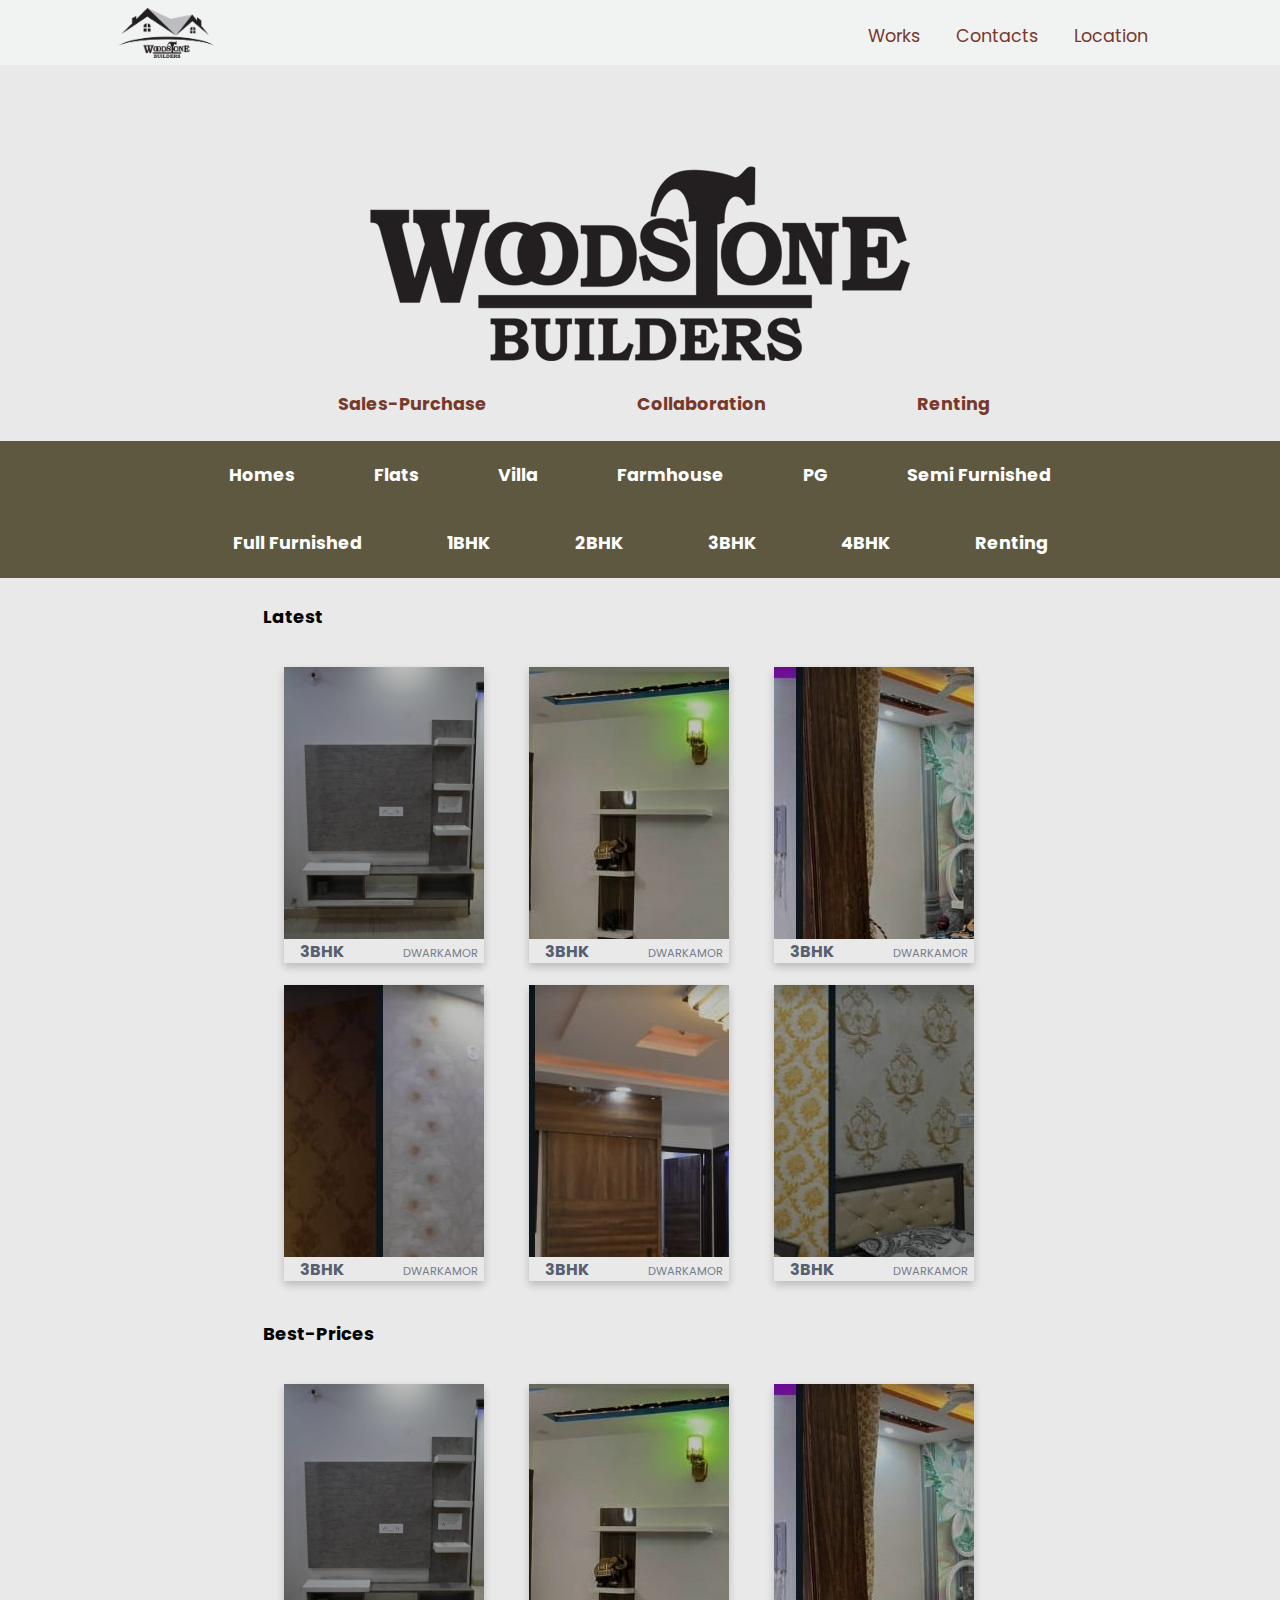
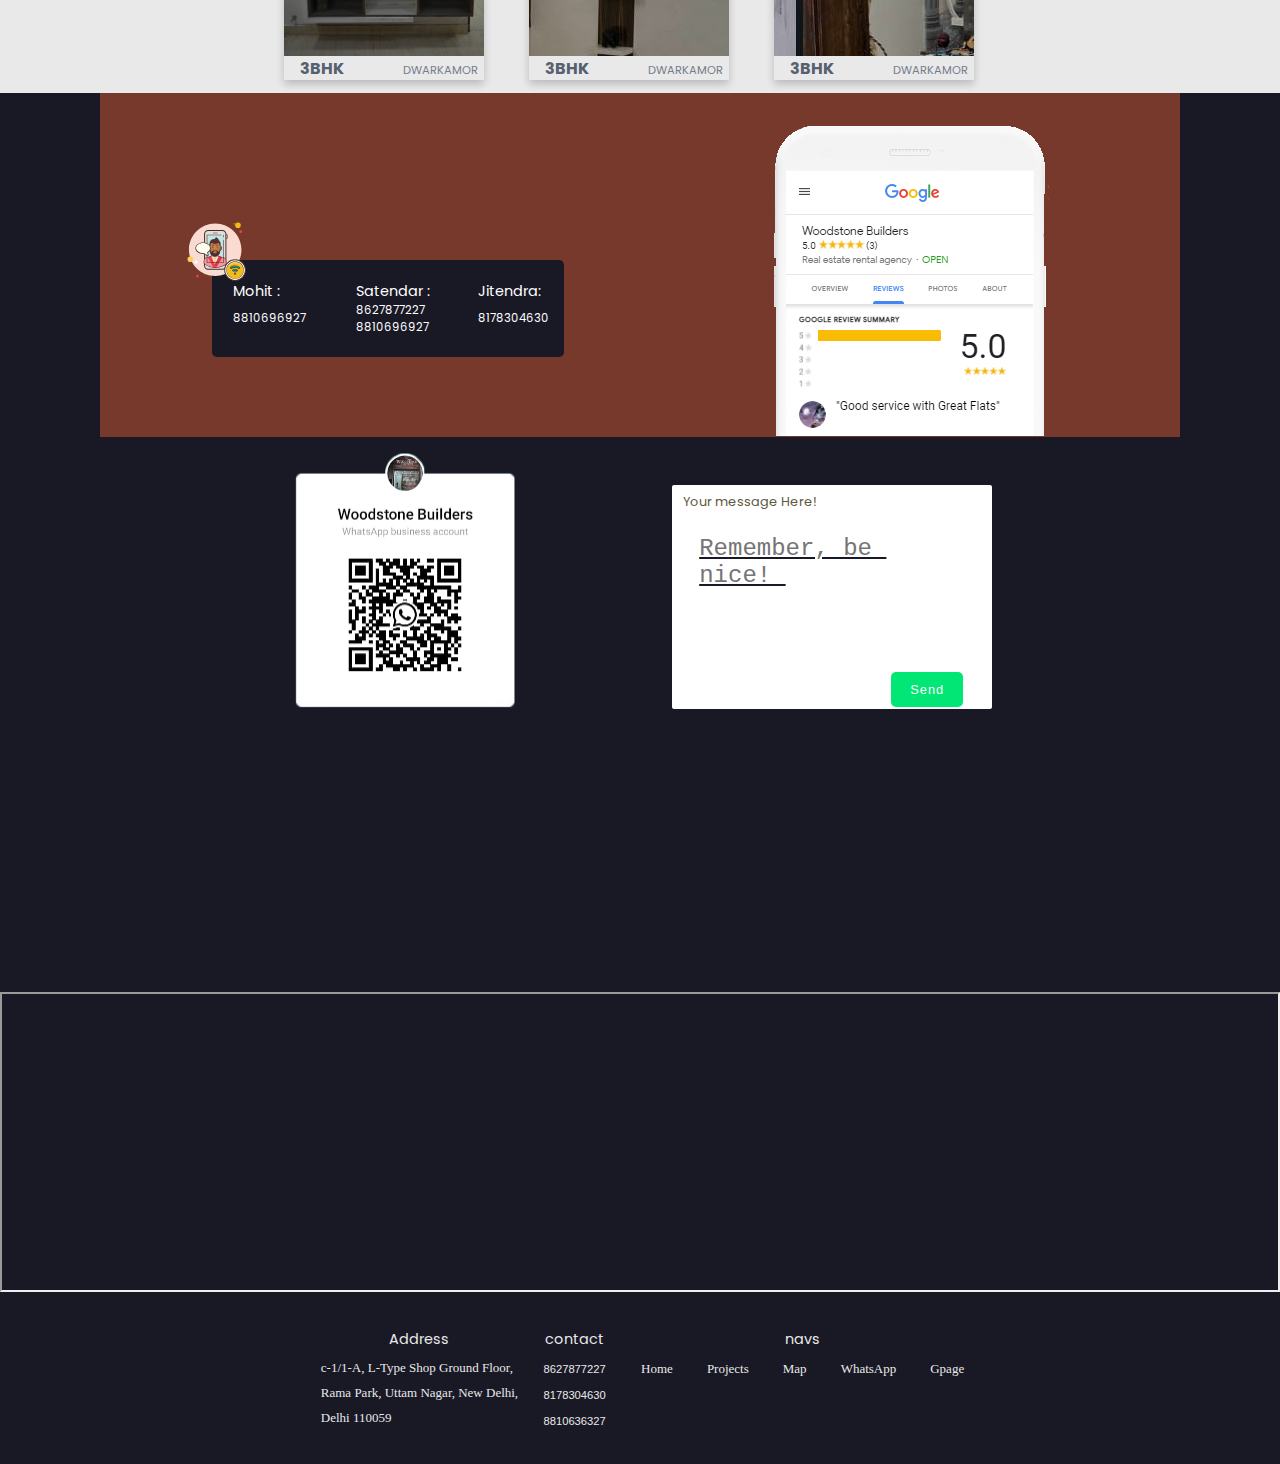
==== commit e6e28b92: "done" ====
--- a/index.html
+++ b/index.html
@@ -1,5 +1,5 @@
-<!DOCTYPE html><html lang="en"><head><meta charset="UTF-8"><meta meta="" name="viewport" content="width=device-width,maximum-scale=1.0, initial-scale=1, user-scalable=no"><title>WoodStone</title><link rel="icon shortcut" href="/logo.d7fac630.png"><link rel="stylesheet" href="https://cdnjs.cloudflare.com/ajax/libs/font-awesome/4.7.0/css/font-awesome.min.css "><link rel="stylesheet" href="https://cdnjs.cloudflare.com/ajax/libs/font-awesome/5.11.2/css/all.css "><script defer="" src="/main.0cb6e6b8.js">
-    </script><link rel="stylesheet" href="/main.5c7cc92f.css"></head><body> <section class="section1"> <header class="header"> <nav id="navbar " class="flex flex-jc-sb"> <a href="#gothere " class="header__logo"> <img class="header__logo" src="/woodicon.4c39e07b.png" alt="logo " height="50px "> </a> <div class="header__links hide-for-mobile"> <a href="#works"> Works </a> <a href="#contact"> Contacts </a> <a href="#gothere"> Location </a> </div> <div class="header__links hide-for-desktop"> <a href="#works"> Design Your Dreams </a> </div> </nav> </header> <main> <div class="around-xs row"> <img class="banner" src="/head.b453002b.png" alt=" "> </div> <div class="section1__data"> <div class="around-xs dim row"> <h4> <a href=" "> Sales-Purchase </a></h4> <h4> <a href=" "> Collaboration </a> </h4> <h4> <a href=" "> Renting </a> </h4> </div> </div> </main></section> <section class="section2"> <div class="section2__data"> <div class="around-xs row"> <h4> <k class="dim" href=" "> Homes </k> </h4> <h4> <k class="dim" href=" "> Flats </k> </h4> <h4> <k class="dim" href=" "> Villa </k> </h4> <h4> <k class="dim" href=" "> Farmhouse </k> </h4> <h4> <k class="dim" href=" "> PG </k> </h4> <h4> <k class="dim" href=" "> Semi Furnished </k> </h4> <h4> <k class="dim" href=" "> Full Furnished </k> </h4> <h4> <k class="dim" href=" "> 1BHK </k> </h4> <h4> <k class="dim" href=" "> 2BHK </k> </h4> <h4> <k class="dim" href=" "> 3BHK </k> </h4> <h4> <k class="dim" href=" "> 4BHK </k> </h4> <h4> <k class="dim" href=" "> Renting </k> </h4> </div> </div> </section>  <section class="section1" id="works"> <div class="section1__data"> <br> <h4 class="dim"> Latest</h4> <div class="scrolling-wrapper"> <div class="card"> <div class="container"> <div class="card__visual"> </div> <div class="card__texts"> <h1 class="title"> 3BHK </h1> <p class="subtitle">DWARKAMOR</p> <a class="read" href="https://wa.me/p/3740318812755404/918810696927 " target="_blank ">Read More...</a> </div> </div> </div> <div class="card"> <div class="card__visual" style="background:url(/home3.b127068d.jpeg)"> </div> <div class="card__texts"> <h1 class="title"> 3BHK </h1> <p class="subtitle">DWARKAMOR</p> <a class="read" href="https://wa.me/p/3886243458077353/918810696927 " target="_blank ">Read More...</a> </div> </div> <div class="card"> <div class="card__visual" style="background:url(/home4.1dd0f60e.jpeg)">  </div> <div class="card__texts"> <h1 class="title"> 3BHK </h1> <p class="subtitle">DWARKAMOR</p> <a class="read" href="https://wa.me/p/3763654787088066/918810696927 " target="_blank ">Read More...</a> </div> </div> <div class="card"> <div class="card__visual" style="background:url(/home5.5fa56f02.jpeg)">  </div> <div class="card__texts"> <h1 class="title"> 3BHK </h1> <p class="subtitle">DWARKAMOR</p> <a class="read" href="https://wa.me/p/3763654787088066/918810696927 " target="_blank ">Read More...</a> </div> </div> <div class="card"> <div class="card__visual" style="background:url(/home6.cf0fedfd.jpeg)">  </div> <div class="card__texts"> <h1 class="title"> 3BHK </h1> <p class="subtitle">DWARKAMOR</p> <a class="read" href="https://wa.me/p/3884459788314716/918810696927 " target="_blank ">Read More...</a> </div> </div> <div class="card"> <div class="card__visual" style="background:url(/home7.b9b53ace.jpeg)">  </div> <div class="card__texts"> <h1 class="title">3BHK </h1> <p class="subtitle">DWARKAMOR</p> <a class="read" href="https://wa.me/p/3884459788314716/918810696927 " target="_blank ">Read More...</a> </div> </div> </div> </div> </section> <section class="section1" id="works"> <div class="section1__data"> <br> <h4 class="dim"> Best-Prices</h4> <div class="scrolling-wrapper"> <div class="card"> <div class="container"> <div class="card__visual">  </div> <div class="card__texts"> <h1 class="title"> 3BHK </h1> <p class="subtitle">DWARKAMOR</p> <a class="read" href="https://wa.me/p/3740318812755404/918810696927 " target="_blank ">Read More...</a> </div> </div> </div> <div class="card"> <div class="card__visual" style="background:url(/home3.b127068d.jpeg)">  </div> <div class="card__texts"> <h1 class="title"> 3BHK </h1> <p class="subtitle">DWARKAMOR</p> <a class="read" href="https://wa.me/p/3886243458077353/918810696927 " target="_blank ">Read More...</a> </div> </div> <div class="card"> <div class="card__visual" style="background:url(/home4.1dd0f60e.jpeg)">  </div> <div class="card__texts"> <h1 class="title"> 3BHK </h1> <p class="subtitle">DWARKAMOR</p> <a class="read" href="https://wa.me/p/3763654787088066/918810696927 " target="_blank ">Read More...</a> </div> </div> </div> </div> </section> <section class="section3"> <div id="contact" class="contacts"> <div class="contacts__left"> <div class="dim"> <div class="contactlogo"> <svg xmlns="http://www.w3.org/2000/svg" width="70" height="70" viewBox="0 0 172 172"><g><g fill="none" stroke-miterlimit="10" font-family="none" font-weight="none" font-size="none" text-anchor="none" style="mix-blend-mode:normal"><path d="M0 172V0h172v172z"></path><g><path d="M36.12 95.632a1.548 1.548 0 100 3.096 1.548 1.548 0 000-3.096zM137.6 53.148a1.204 1.204 0 100 2.408 1.204 1.204 0 000-2.408z" fill="#fff"></path><path d="M133.128 20.124a1.548 1.548 0 100 3.096 1.548 1.548 0 000-3.096zM36.98 108.876a1.548 1.548 0 100 3.096 1.548 1.548 0 000-3.096z" fill="#f1bc19"></path><path d="M86.516 21.156c-35.622 0-64.5 28.878-64.5 64.5s28.878 64.5 64.5 64.5 64.5-28.878 64.5-64.5-28.878-64.5-64.5-64.5z" fill="#f9dbd2"></path><path d="M142.416 18.404a6.88 6.88 0 100 13.76 6.88 6.88 0 000-13.76z" fill="#f1bc19"></path><path d="M149.296 37.668a3.268 3.268 0 100 6.536 3.268 3.268 0 000-6.536z" fill="#ee3e54"></path><path d="M133.816 127.796a3.268 3.268 0 100 6.536 3.268 3.268 0 000-6.536zm-108.532-25.8a6.88 6.88 0 100 13.76 6.88 6.88 0 000-13.76z" fill="#fbcd59"></path><path d="M42.828 147.06a3.268 3.268 0 100 6.536 3.268 3.268 0 000-6.536z" fill="#ee3e54"></path><path d="M39.56 111.456a4.3 4.3 0 100 8.6 4.3 4.3 0 000-8.6z" fill="#fff"></path><path d="M116.272 49.364v6.88c0 .688-.516 1.376-1.376 1.376h-1.376c-.688 0-1.376-.516-1.376-1.376v-6.88c0-.688.516-1.376 1.376-1.376h1.548c.516 0 1.204.688 1.204 1.376z" fill="#cbc9bc"></path><path d="M114.896 58.136h-1.376a1.909 1.909 0 01-1.892-1.892v-6.88c0-1.032.86-1.892 1.892-1.892h1.376c1.032 0 1.892.86 1.892 1.892v6.88c.172 1.032-.688 1.892-1.892 1.892zm-1.376-9.46c-.344 0-.688.344-.688.688v6.88c0 .344.344.688.688.688h1.376c.344 0 .688-.344.688-.688v-6.88c0-.344-.344-.688-.688-.688z" fill="#472b29"></path><path d="M68.972 37.84h35.26c4.816 0 8.6 3.784 8.6 8.6v78.26c0 4.816-3.784 8.6-8.6 8.6h-35.26c-4.816 0-8.6-3.784-8.6-8.6V46.44c0-4.644 3.956-8.6 8.6-8.6z" fill="#e1e0d8"></path><path d="M104.232 134.676h-35.26c-5.332 0-9.804-4.472-9.804-9.804V46.44c0-5.332 4.472-9.804 9.804-9.804h35.26c5.332 0 9.804 4.472 9.804 9.804v78.26c0 5.504-4.3 9.976-9.804 9.976zm-35.26-95.46c-4.128 0-7.396 3.268-7.396 7.396v78.26c0 4.128 3.268 7.396 7.396 7.396h35.26c4.128 0 7.396-3.268 7.396-7.396V46.44c0-4.128-3.268-7.396-7.396-7.396h-35.26z" fill="#472b29"></path><path d="M107.5 62.092v55.212H67.08V50.052h40.42z" fill="#c0e5e4"></path><path d="M86 120.572a3.44 3.44 0 100 6.88 3.44 3.44 0 000-6.88z" fill="#cbc9bc"></path><path d="M86 127.968c-2.236 0-3.956-1.72-3.956-3.956 0-2.236 1.72-3.956 3.956-3.956 2.236 0 3.956 1.72 3.956 3.956 0 2.236-1.72 3.956-3.956 3.956zm0-6.708a2.717 2.717 0 00-2.752 2.752A2.717 2.717 0 0086 126.764a2.717 2.717 0 002.752-2.752A2.717 2.717 0 0086 121.26zm-4.816-77.916H92.02c.344 0 .688.344.688.688s-.344.688-.688.688H81.184c-.344 0-.688-.344-.688-.688 0-.516.344-.688.688-.688zm25.628 10.664c-.344 0-.688-.344-.688-.688v-3.956c0-.344.344-.688.688-.688s.688.344.688.688v3.956c0 .516-.344.688-.688.688zm0 2.752c-.172 0-.344 0-.516-.172-.172-.172-.172-.344-.172-.516 0-.172 0-.344.172-.516.172-.172.688-.172.86 0 .172.172.172.344.172.516 0 .172 0 .344-.172.516 0 0-.172.172-.344.172zm-40.42 45.752c-.344 0-.688-.344-.688-.688v-2.752c0-.344.344-.688.688-.688s.688.344.688.688v2.752c0 .344-.344.688-.688.688z" fill="#472b29"></path><g clip-path="url(#clip-1)"><path d="M112.66 110.08c-.344-2.236-2.236-4.128-4.472-4.472l-.516-.172-.86-.344c-1.72-.516-11.696-3.612-11.696-3.612-.688-.172-1.376-.516-1.72-1.204-.344-1.032-.516-2.064-.344-3.268 0 0-4.128 1.204-6.88 1.548-2.752.344-7.912-2.236-7.912-2.236s-.172 3.44-.344 4.128c-.344.688-1.032 1.204-1.72 1.204l-9.632 2.924c-1.032.172-2.064.516-2.924 1.032-1.892.86-3.44 2.58-4.3 4.472 0 0-.688 3.612-.516 3.784 0 .516-.172 1.032-.172 1.72 10.492 5.848 18.92 7.396 33.368 6.88 7.224-.516 14.276-2.236 20.984-4.816-.172-4.644-.344-7.568-.344-7.568z" fill="#ce9065"></path><path d="M59.856 108.016c.516-1.204 4.988-2.924 6.364-3.268l1.892-.688 7.568-2.58c2.064 4.644 6.536 23.392 8.944 27.864-3.956-.516-7.912-1.204-11.696-2.236-5.332-1.548-14.448-8.944-14.448-8.944.344-1.032-.344-6.364 1.376-10.148z" fill="#f4989e"></path><path d="M95.46 103.028l-1.204-.344c-.344 0-.516-.172-.688-.344-2.236 2.064-13.416 2.752-15.824.172-.172 0-.344.172-.516.172l-1.204.344h-.344c1.892 4.816 3.956 9.632 5.848 14.448H92.02c2.236-4.472 4.128-9.116 6.02-13.588z" fill="#fdfcef"></path><path d="M112.144 107.844c-.688-1.204-2.064-2.236-3.44-2.58l-2.752-1.204-7.224-1.376c-2.064 4.644-9.46 22.36-11.868 26.832 4.988-.172 9.976-.688 14.792-2.064 8.256-2.064 11.868-6.708 11.868-6.708-.344-1.032.344-9.116-1.376-12.9z" fill="#f4989e"></path><path d="M87.376 110.596l1.376 9.632-3.096 2.064-3.096-2.064 1.72-9.632c.344-.86 1.204-1.204 2.064-1.032.516.172 1.032.516 1.032 1.032z" fill="#fbcd59"></path><path d="M84.452 108.876l-1.548-4.644h6.02l-1.548 4.644c-.172.86-1.032 1.376-1.72 1.204a1.176 1.176 0 01-1.204-1.204z" fill="#f1bc19"></path><path d="M77.916 100.448l-2.236 2.064 5.504 7.396 5.16-5.676c.172-.172-8.256-1.376-8.428-3.784z" fill="#e1e0d8"></path><path d="M93.568 100.792l2.58 1.548-5.504 7.396-5.16-5.676s7.74-1.72 8.084-3.268z" fill="#e1e0d8"></path><path d="M95.632 101.652l8.428 2.924s-12.212 20.296-14.62 24.08h-7.568z" fill="#e0324f"></path><path d="M76.54 101.136l-8.256 2.924s11.008 21.5 13.588 25.112h7.568z" fill="#ee3e54"></path><path d="M100.104 77.744h-.344c-1.204 0-1.376.344-1.376-.344v-6.536c0-5.16-5.332-9.46-12.04-9.632H86c-6.708.172-12.04 4.472-12.04 9.632 0 .172-.172 5.16 0 6.536 0 .688-.344.172-1.376.344h-.516c-1.204 0-2.064.688-2.408 1.892.344 2.064.86 4.128 1.548 6.02.516.86 1.376 1.032 2.064 1.72.344.344.688.688.688 1.204.516 1.892 1.72 3.44 3.096 4.816.688.688 5.16 5.504 9.116 5.16 3.956-.344 8.428-4.644 9.116-5.16 1.376-1.204 2.58-2.924 3.096-4.816 0-.516.344-.86.688-1.204.86-.516 1.548-.688 2.064-1.72.688-1.892 1.204-3.956 1.548-6.02-.344-1.204-1.376-2.064-2.58-1.892z" fill="#b27952"></path><path d="M86 87.032c.86 0 1.548-.344 2.064-.86V86h-.172c-.516.516-1.204.688-1.892.688s-1.376-.172-1.892-.688h-.172v.172c.516.516 1.376.86 2.064.86zm-2.58-11.868l.516-1.032c-2.236-.516-4.472-.516-6.536.172l.688.86a13.903 13.903 0 015.332 0zm10.664 0l.516-1.032c-2.236-.516-4.472-.516-6.536.172l.688.86a13.903 13.903 0 015.332 0zM80.496 76.54c-.516 0-1.032.344-1.204.86h.172c.516 0 .86.344.86.86s-.344.86-.86.86c-.172 0-.344 0-.344-.172a1.867 1.867 0 001.376 1.376c1.032-.172 1.72-1.204 1.376-2.236-.172-.688-.688-1.376-1.376-1.548zm11.008 0c-.516 0-.86.172-1.032.688h.344c.516 0 .86.344.86.86s-.344.86-.86.86c-.344 0-.516-.172-.688-.344.172.86 1.032 1.204 1.892 1.032.86-.172 1.204-1.032 1.032-1.892-.172-.688-.86-1.032-1.548-1.204zm.688 13.76v-.172h-.172c-1.72 1.204-3.784 1.72-6.02 1.72-2.064 0-4.128-.516-6.02-1.72h-.172v.172c3.784 2.58 8.772 2.58 12.384 0z" fill="#512c2b"></path><path d="M100.276 83.42l-1.032-.172.172-1.72-.86.344-.344-1.032 1.72-.688h.516c.172.172.172.344.172.516zm-28.38-.516l-.344-2.58c0-.172 0-.344.172-.516.172-.172.344-.172.516 0l1.72.688-.344 1.032-.86-.344.172 1.72z" fill="#895d3d"></path><path d="M73.616 88.236a.37.37 0 01-.344-.344l.172-9.976a.37.37 0 01.344-.344.37.37 0 01.344.344l-.172 9.976a.37.37 0 01-.344.344zm24.768 0a.37.37 0 01-.344-.344l-.172-10.148a.37.37 0 01.344-.344.37.37 0 01.344.344l.172 10.148a.37.37 0 01-.344.344z" fill="#472b29"></path><path d="M97.868 66.392c0-.172-.172-.516-.172-.688C94.944 61.92 90.644 59.856 86 60.2c-5.504-.172-10.836 2.236-11.868 6.192-.86 2.752-1.204 5.676-.86 8.428 0 1.548.344 3.096.86 4.472.344-2.064.172-4.3.688-6.364.344-1.548.86-3.096 1.376-4.644a29.496 29.496 0 0019.608 0c.688 1.548 1.032 2.924 1.376 4.644.516 2.064.516 4.3.86 6.364.344-1.376.516-2.924.516-4.3.172-2.58.688-5.848-.688-8.6z" fill="#512c2b"></path><path d="M79.98 69.488c-3.096-1.204.516-6.192 1.032-6.708 2.408-2.236 6.536-2.924 7.224-6.88 3.268 1.204 5.848 4.128 6.708 7.568.172 2.236-.688 4.3-2.064 5.848 0 0-7.224 2.408-12.9.172z" fill="#5e2e2e"></path><path d="M98.384 84.452c-.86 2.408-1.72 4.644-2.408 6.192-.172.344-.688.516-1.204.344-.172 0-.172-.172-.344-.344-.688-1.204-1.548-2.064-2.752-2.752-1.72-.86-3.956-.688-5.504.344 1.376-.172 2.752.344 3.784 1.548 2.58 4.128-3.612 4.816-3.784 4.644-.172.172-6.364-.516-3.784-4.644.86-1.032 2.236-1.548 3.784-1.548-1.72-1.032-3.784-1.204-5.504-.344-1.548.516-2.58 1.548-3.268 2.752-.172.344-.688.516-1.204.344a.37.37 0 01-.344-.344c-.516-1.376-1.376-3.268-2.236-5.504-.172 1.376-.344 2.58-.516 3.956 0 .172 0 .344.172.516.688 2.924 1.548 9.632 10.664 12.556a7.066 7.066 0 003.784 0c5.676-1.548 9.804-6.192 10.492-12.04 0-1.892 0-3.784.172-5.676z" fill="#512c2b"></path><path d="M87.72 129.688c-11.696 0-19.092-2.064-29.412-11.18-.172-.172-.172-.344-.172-.516.172-3.096.344-6.192.86-9.288v-.172c.688-1.892 2.236-2.924 4.472-3.956a10.933 10.933 0 013.096-1.032l9.632-2.924c.516 0 1.032-.344 1.204-.86 0-.344.172-.688.172-1.032-3.784-3.096-4.472-9.976-4.644-11.352 0 0 0-.172-.172-.172-.344-.172-.516-.344-.86-.516-.516-.344-1.032-.688-1.548-1.376-.688-2.064-1.376-4.128-1.72-6.192v-.344c.516-1.204 1.72-2.064 3.096-2.064h1.032c-.688-3.612-.344-7.396.688-10.836 0-.172.172-.516.344-.86 2.408-3.784 6.536-5.848 11.008-5.848 1.548-.688 2.58-2.236 2.924-3.784 0-.172.172-.344.344-.516.172-.172.344-.172.516 0 3.268 1.204 5.676 3.784 6.88 7.052 1.204.86 2.064 1.892 2.752 3.096.172.172.172.516.344.688 1.204 2.408 1.032 4.988 1.032 7.224v1.548c0 .86-.172 1.548-.172 2.236h.86c1.376 0 2.58.86 3.096 2.236v.344c-.344 2.064-1.032 4.128-1.72 6.192-.516.86-1.032 1.204-1.72 1.548-.172.172-.516.172-.688.344-.172.172-.344.344-.344.516 0 .86-.688 7.912-4.988 11.352 0 .172.172.344.172.516.172.344.688.688 1.204.86.516.172 10.148 3.096 11.868 3.612l1.204.344a5.838 5.838 0 014.988 4.988s0 .516.172 1.376c.172 2.064.344 6.192.688 9.46 0 .172 0 .516-.172.516-6.364 4.644-13.76 7.568-21.672 8.428-1.72.344-3.268.344-4.644.344zM59.34 117.82c11.18 9.632 18.92 11.008 32.852 10.492a41.211 41.211 0 0020.64-7.912c-.172-3.268-.516-7.052-.688-9.116 0-.688 0-1.204-.172-1.376-.344-2.064-1.892-3.612-3.956-3.956l-1.376-.344c-1.72-.516-11.696-3.612-11.696-3.612-.86-.172-1.548-.688-2.064-1.548-.172-.516-.344-1.032-.344-1.376 0-.172 0-.516.344-.516 3.956-2.924 4.816-9.804 4.644-10.664.172-.688.344-1.204.86-1.548.344-.172.516-.344.86-.516.516-.344.86-.516 1.032-1.032.688-1.72 1.204-3.784 1.548-5.676-.344-.688-1.032-1.204-1.72-1.204h-1.032c-.344 0-.86.172-1.204-.344 0-.172-.172-.344 0-.516.172-.86.344-1.892.344-2.752v-1.548c0-2.064.172-4.472-.86-6.536v-.172c0-.172 0-.344-.172-.344-.688-1.032-1.548-2.064-2.58-2.752-.172 0-.172-.172-.172-.344-.86-2.752-2.924-4.988-5.504-6.192-.516 1.72-1.892 3.268-3.612 4.128h-.344c-4.128 0-7.912 1.892-10.148 5.332 0 .172-.172.172-.172.344-1.032 3.612-1.204 7.568-.516 11.18 0 .172 0 .344-.172.516-.172.172-.344.344-.688.172h-1.376c-.688 0-1.376.516-1.72 1.204.344 1.892.86 3.784 1.548 5.676.172.344.516.516 1.032.86.344.172.516.344.86.516.172.172.516.344.516.688v.344s.516 7.74 4.472 10.664c.172.172.344.344.172.516 0 .516-.172 1.032-.172 1.548v.172c-.344.86-1.204 1.548-2.236 1.548l-9.46 2.752c-1.032.172-2.064.516-2.924 1.032-2.236 1.204-3.268 2.064-3.784 3.268-.516 3.096-.688 6.02-.86 8.944z" fill="#472b29"></path><path d="M87.032 80.152c0 2.408 2.064 4.472 4.472 4.472 3.612 0 5.16-1.72 5.504-4.3 0-.516.172-1.892.688-2.064.172-.516.344-1.204.516-1.892 0 0-8.6-1.892-10.836.86-.344 1.032-.344 2.064-.344 2.924zm1.376-2.236c.344-.516 1.376-1.204 4.128-1.204h2.236c1.032.172 1.892 1.032 1.892 2.236 0 2.064-.688 5.16-4.3 5.16h-.688c-2.064 0-3.784-1.548-3.784-3.612v-.172c0-.86.172-1.72.516-2.408zm-3.784-.688c-2.236-2.752-10.836-.86-10.836-.86.172.688.344 1.204.344 1.892.688 0 .688 1.548.688 2.064.344 2.58 2.064 4.3 5.504 4.3 2.408 0 4.472-1.892 4.472-4.3.344-1.032.172-2.064-.172-3.096zm-.516 3.096c0 2.064-1.72 3.784-3.784 3.784h-.688c-3.612 0-4.128-3.096-4.3-5.16 0-1.204.86-2.064 1.892-2.236h2.236c2.58 0 3.784.688 4.128 1.204.516.688.688 1.548.516 2.408z" fill="#ef9922"></path><path d="M87.548 79.464c-.516-.344-1.032-.516-1.548-.516s-1.032.172-1.548.516l-.516-1.376h3.956z" fill="#ef9922"></path></g><path d="M66.392 91.676c-.344 0-.688-.344-.688-.688V49.364c0-.344.344-.688.688-.688h35.088c.344 0 .688.344.688.688s-.344.688-.688.688h-34.4V91.16c0 .172-.344.516-.688.516z" fill="#472b29"></path><path d="M106.812 117.304h-40.42c-.344 0-.688-.344-.688-.688V90.472c0-.344.344-.688.688-.688s.688.344.688.688V116.1h39.044V61.404c0-.344.344-.688.688-.688s.688.344.688.688v55.212c0 .344-.344.688-.688.688z" fill="#472b29"></path><g><path d="M74.82 81.528c0 3.956-2.58 7.912-6.708 10.32 0 2.064.516 4.128 1.376 6.02.172.344 0 .86-.344 1.032-.172 0-.344.172-.516 0-3.612-.344-6.88-1.892-9.632-4.3H56.76c-9.976 0-18.06-6.02-18.06-13.244s8.084-13.244 18.06-13.244c9.976 0 18.06 6.02 18.06 13.416" fill="#fdfcef"></path><path d="M68.8 99.932c-.172 0-.172 0 0 0-3.784-.344-7.224-1.892-9.976-4.3H56.76c-10.32 0-18.92-6.364-18.92-14.104 0-7.74 8.428-14.104 18.92-14.104 10.32 0 18.748 6.192 18.92 13.932v.172c0 4.128-2.58 8.256-6.708 10.836.172 1.892.516 3.612 1.376 5.332.344.86 0 1.72-.688 2.236-.344-.172-.688 0-.86 0zm-12.04-30.96c-9.46 0-17.2 5.504-17.2 12.384 0 6.88 7.74 12.384 17.2 12.384h2.236c.172 0 .344 0 .516.172 2.58 2.236 5.676 3.784 9.116 4.128-1.032-1.892-1.548-4.128-1.548-6.364 0-.344.172-.516.344-.688 3.956-2.236 6.192-5.848 6.364-9.46v-.172c.172-6.708-7.568-12.384-17.028-12.384z" fill="#472b29"></path></g></g><g><g><circle cx="78.686" cy="78.686" transform="scale(1.72)" r="15" fill="#fdfcef"></circle><path d="M135.34 111.088c13.373 0 24.252 10.879 24.252 24.252s-10.879 24.252-24.252 24.252-24.252-10.879-24.252-24.252 10.879-24.252 24.252-24.252m0-2.408c-14.723 0-26.66 11.937-26.66 26.66S120.617 162 135.34 162 162 150.063 162 135.34s-11.937-26.66-26.66-26.66z" fill="#472b29"></path><circle cx="78.685" cy="78.686" transform="scale(1.72)" r="12.25" fill="#f1bc19"></circle><path d="M135.34 114.27c-11.619 0-21.07 9.451-21.07 21.07 0 .263.03.518.04.78 2.024-9.77 10.658-17.12 21.03-17.12 10.373 0 19.01 7.353 21.03 17.128.01-.263.04-.521.04-.788 0-11.619-9.453-21.07-21.07-21.07z" fill="#eed260"></path><path d="M135.338 114.7c11.382 0 20.642 9.259 20.642 20.64s-9.259 20.64-20.642 20.64c-11.38 0-20.638-9.259-20.638-20.64s9.259-20.64 20.638-20.64m0-.86c-11.854 0-21.498 9.646-21.498 21.5s9.644 21.5 21.498 21.5c11.858 0 21.502-9.646 21.502-21.5s-9.644-21.5-21.502-21.5z" fill="#472b29"></path><circle cx="78.686" cy="83.686" transform="scale(1.72)" r="1.125" fill="#00a5a5"></circle><path d="M135.34 146.52a2.583 2.583 0 01-2.58-2.58 2.583 2.583 0 012.58-2.58 2.583 2.583 0 012.58 2.58 2.583 2.583 0 01-2.58 2.58zm0-3.87c-.71 0-1.29.578-1.29 1.29 0 .712.58 1.29 1.29 1.29.71 0 1.29-.578 1.29-1.29 0-.712-.58-1.29-1.29-1.29z" fill="#472b29"></path><path d="M135.34 133.42c-2.418 0-4.689.797-6.564 2.3l2.605 2.9c2.334-1.773 5.593-1.754 7.915-.02l2.595-2.892a10.416 10.416 0 00-6.551-2.288z" fill="#00a5a5"></path><path d="M135.34 134.065c2.033 0 3.956.6 5.6 1.741l-1.733 1.95a7.176 7.176 0 00-3.865-1.124 7.171 7.171 0 00-3.865 1.125l-1.734-1.95a9.739 9.739 0 015.597-1.742m0-1.29c-2.635.002-5.055.91-6.968 2.443a.642.642 0 00-.063.92l2.588 2.912c.124.14.293.206.463.206a.694.694 0 00.413-.139 5.93 5.93 0 013.567-1.195c1.34 0 2.568.449 3.567 1.195a.69.69 0 00.413.14c.172 0 .34-.07.463-.207l2.588-2.912a.642.642 0 00-.063-.92 11.106 11.106 0 00-6.968-2.443z" fill="#472b29"></path><path d="M135.34 124.817c-4.474 0-8.829 1.59-12.264 4.474l2.586 2.898a15.14 15.14 0 019.678-3.507c3.526 0 6.97 1.242 9.696 3.495l2.56-2.89.008.004a19.122 19.122 0 00-12.264-4.474z" fill="#00a5a5"></path><path d="M135.34 125.462c4.097 0 8.093 1.381 11.326 3.901l-1.713 1.928a15.897 15.897 0 00-9.613-3.252c-3.466 0-6.856 1.15-9.613 3.252l-1.713-1.928c3.233-2.52 7.229-3.9 11.326-3.901m0-1.29c-4.826 0-9.243 1.74-12.678 4.625a.646.646 0 00-.06.919l2.578 2.9c.124.139.292.208.464.208.145 0 .291-.05.413-.15a14.521 14.521 0 019.285-3.347c3.526 0 6.758 1.259 9.284 3.347.122.1.269.15.413.15.17 0 .34-.07.464-.208l2.579-2.9a.644.644 0 00-.06-.919 19.668 19.668 0 00-12.682-4.625z" fill="#472b29"></path></g></g></g></g></svg> </div> <div class="callcard" id="contacts"> <p class="call" style="margin-right:45px;">Mohit : <a class="number">8810696927</a></p> <p class="call" style="margin-right:18px;">Satendar :<a class="number">8627877227</a> <a class="number">8810696927</a></p> <p class="call" style="margin-right:45px;">Jitendra:<a class="number"> 8178304630 </a></p> </div> </div> </div> <div class="contacts__right"> <div class="contactlogo"> <img src="/review.c90ada50.png" alt=" "> </div> </div> </div></section> <section class="contacts__wa" id="gothere">  <img class="hide-for-mobile qr" src="/WhatsApp.c0edbf54.png" alt=" " height="50% "> <div class="textbox"> <label>Your message Here!</label> <br> <textarea id="comment " placeholder="Remember, be nice! " value="hi sir " rows="4 " maxlength="100" class="textarea" name="message"></textarea> <br> <button id="sendEmail " onclick="share() ">Send</button> </div>  </section>   <section class="footer" id="commenter "> <iframe class="map" src="https://www.google.com/maps/embed?pb=!1m18!1m12!1m3!1d875.5851475774949!2d77.03412398646066!3d28.619552630812905!2m3!1f0!2f0!3f0!3m2!1i1024!2i768!4f13.1!3m3!1m2!1s0x0%3A0xd913edc023dc1465!2sWoodStone%20Builders!5e0!3m2!1sen!2sin!4v1617790746582!5m2!1sen!2sin " width="100%" height="300rem " loading="lazy "></iframe> </section> <br> <footer> <div class="address"> <p>Address</p><code>c-1/1-A, L-Type Shop Ground Floor,<br> Rama Park, Uttam Nagar, New Delhi,<br> Delhi 110059</code> <p> </p></div> <div class="contact"> <p style="padding-right:2.2rem;">contact</p> <div class="hide-for-mobile"> <a> <k>8627877227</k> </a> <br> <a> <k>8178304630</k> </a> <br> <a> <k>8810636327</k> </a> <br>  </div> <div class="hide-for-desktop"> <a href="tel:8627877227 "> <k>8627877227</k> </a> <br> <a href="tel:8178304630 "> <k>8178304630</k> </a> <br> <a href="tel:8810696927 "> <k>8810636327</k> </a> <br>  </div> </div> <div class="navigation"> <p>navs</p> <a><code>Home</code></a> <a><code>Projects</code></a> <a href="https://maps.google.com/maps?ll=28.619881,77.034575&z=17&t=m&hl=en&gl=IN&mapclient=embed&cid=15642107340278994021 target=_blank "><code>Map</code></a> <a href="https://wa.me/c/918810696927 " target="_blank "><code>WhatsApp</code></a> <a href="https://g.page/woodstone-builders-dwarka?share " target="_blank "><code>Gpage</code></a></div> </footer> <br>  </body><script src="https://cdnjs.cloudflare.com/ajax/libs/jquery/3.2.1/jquery.js ">
+<!DOCTYPE html><html lang="en"><head><meta charset="UTF-8"><meta meta="" name="viewport" content="width=device-width,maximum-scale=1.0, initial-scale=1, user-scalable=no"><title>WoodStone</title><link rel="icon shortcut" href="/logo.d7fac630.png"><link rel="stylesheet" href="https://cdnjs.cloudflare.com/ajax/libs/font-awesome/4.7.0/css/font-awesome.min.css "><link rel="stylesheet" href="https://cdnjs.cloudflare.com/ajax/libs/font-awesome/5.11.2/css/all.css "><script defer="" src="/main.00f0b298.js">
+    </script><link rel="stylesheet" href="/main.af8b6115.css"></head><body> <section class="section1"> <header class="header"> <nav id="navbar " class="flex flex-jc-sb"> <a href="#gothere " class="header__logo"> <img class="header__logo" src="/woodicon.4c39e07b.png" alt="logo " height="50px "> </a> <div class="header__links hide-for-mobile"> <a href="#works"> Works </a> <a href="#contact"> Contacts </a> <a href="#gothere"> Location </a> </div> <div class="header__links hide-for-desktop"> <a href="#works"> Design Your Dreams </a> </div> </nav> </header> <main> <div class="around-xs row"> <img class="banner" src="/head.b453002b.png" alt=" "> </div> <div class="section1__data"> <div class="around-xs dim row"> <h4> <a href=" "> Sales-Purchase </a></h4> <h4> <a href=" "> Collaboration </a> </h4> <h4> <a href=" "> Renting </a> </h4> </div> </div> </main></section> <section class="section2"> <div class="section2__data"> <div class="around-xs row"> <h4> <k class="dim" href=" "> Homes </k> </h4> <h4> <k class="dim" href=" "> Flats </k> </h4> <h4> <k class="dim" href=" "> Villa </k> </h4> <h4> <k class="dim" href=" "> Farmhouse </k> </h4> <h4> <k class="dim" href=" "> PG </k> </h4> <h4> <k class="dim" href=" "> Semi Furnished </k> </h4> <h4> <k class="dim" href=" "> Full Furnished </k> </h4> <h4> <k class="dim" href=" "> 1BHK </k> </h4> <h4> <k class="dim" href=" "> 2BHK </k> </h4> <h4> <k class="dim" href=" "> 3BHK </k> </h4> <h4> <k class="dim" href=" "> 4BHK </k> </h4> <h4> <k class="dim" href=" "> Renting </k> </h4> </div> </div> </section>  <section class="section1" id="works"> <div class="section1__data"> <br> <h4 class="dim"> Latest</h4> <div class="scrolling-wrapper"> <div class="card"> <div class="container"> <div class="card__visual"> </div> <div class="card__texts"> <h1 class="title"> 3BHK </h1> <p class="subtitle">DWARKAMOR</p> <a class="read" href="https://wa.me/p/3740318812755404/918810696927 " target="_blank ">Read More...</a> </div> </div> </div> <div class="card"> <div class="card__visual" style="background:url(/home3.b127068d.jpeg)"> </div> <div class="card__texts"> <h1 class="title"> 3BHK </h1> <p class="subtitle">DWARKAMOR</p> <a class="read" href="https://wa.me/p/3886243458077353/918810696927 " target="_blank ">Read More...</a> </div> </div> <div class="card"> <div class="card__visual" style="background:url(/home4.1dd0f60e.jpeg)">  </div> <div class="card__texts"> <h1 class="title"> 3BHK </h1> <p class="subtitle">DWARKAMOR</p> <a class="read" href="https://wa.me/p/3763654787088066/918810696927 " target="_blank ">Read More...</a> </div> </div> <div class="card"> <div class="card__visual" style="background:url(/home5.5fa56f02.jpeg)">  </div> <div class="card__texts"> <h1 class="title"> 3BHK </h1> <p class="subtitle">DWARKAMOR</p> <a class="read" href="https://wa.me/p/3763654787088066/918810696927 " target="_blank ">Read More...</a> </div> </div> <div class="card"> <div class="card__visual" style="background:url(/home6.cf0fedfd.jpeg)">  </div> <div class="card__texts"> <h1 class="title"> 3BHK </h1> <p class="subtitle">DWARKAMOR</p> <a class="read" href="https://wa.me/p/3884459788314716/918810696927 " target="_blank ">Read More...</a> </div> </div> <div class="card"> <div class="card__visual" style="background:url(/home7.b9b53ace.jpeg)">  </div> <div class="card__texts"> <h1 class="title">3BHK </h1> <p class="subtitle">DWARKAMOR</p> <a class="read" href="https://wa.me/p/3884459788314716/918810696927 " target="_blank ">Read More...</a> </div> </div> </div> </div> </section> <section class="section1" id="works"> <div class="section1__data"> <br> <h4 class="dim"> Best-Prices</h4> <div class="scrolling-wrapper"> <div class="card"> <div class="container"> <div class="card__visual">  </div> <div class="card__texts"> <h1 class="title"> 3BHK </h1> <p class="subtitle">DWARKAMOR</p> <a class="read" href="https://wa.me/p/3740318812755404/918810696927 " target="_blank ">Read More...</a> </div> </div> </div> <div class="card"> <div class="card__visual" style="background:url(/home3.b127068d.jpeg)">  </div> <div class="card__texts"> <h1 class="title"> 3BHK </h1> <p class="subtitle">DWARKAMOR</p> <a class="read" href="https://wa.me/p/3886243458077353/918810696927 " target="_blank ">Read More...</a> </div> </div> <div class="card"> <div class="card__visual" style="background:url(/home4.1dd0f60e.jpeg)">  </div> <div class="card__texts"> <h1 class="title"> 3BHK </h1> <p class="subtitle">DWARKAMOR</p> <a class="read" href="https://wa.me/p/3763654787088066/918810696927 " target="_blank ">Read More...</a> </div> </div> </div> </div> </section> <section class="section3"> <div id="contact" class="contacts"> <div class="contacts__left"> <div class="dim"> <div class="contactlogo"> <svg xmlns="http://www.w3.org/2000/svg" width="70" height="70" viewBox="0 0 172 172"><g><g fill="none" stroke-miterlimit="10" font-family="none" font-weight="none" font-size="none" text-anchor="none" style="mix-blend-mode:normal"><path d="M0 172V0h172v172z"></path><g><path d="M36.12 95.632a1.548 1.548 0 100 3.096 1.548 1.548 0 000-3.096zM137.6 53.148a1.204 1.204 0 100 2.408 1.204 1.204 0 000-2.408z" fill="#fff"></path><path d="M133.128 20.124a1.548 1.548 0 100 3.096 1.548 1.548 0 000-3.096zM36.98 108.876a1.548 1.548 0 100 3.096 1.548 1.548 0 000-3.096z" fill="#f1bc19"></path><path d="M86.516 21.156c-35.622 0-64.5 28.878-64.5 64.5s28.878 64.5 64.5 64.5 64.5-28.878 64.5-64.5-28.878-64.5-64.5-64.5z" fill="#f9dbd2"></path><path d="M142.416 18.404a6.88 6.88 0 100 13.76 6.88 6.88 0 000-13.76z" fill="#f1bc19"></path><path d="M149.296 37.668a3.268 3.268 0 100 6.536 3.268 3.268 0 000-6.536z" fill="#ee3e54"></path><path d="M133.816 127.796a3.268 3.268 0 100 6.536 3.268 3.268 0 000-6.536zm-108.532-25.8a6.88 6.88 0 100 13.76 6.88 6.88 0 000-13.76z" fill="#fbcd59"></path><path d="M42.828 147.06a3.268 3.268 0 100 6.536 3.268 3.268 0 000-6.536z" fill="#ee3e54"></path><path d="M39.56 111.456a4.3 4.3 0 100 8.6 4.3 4.3 0 000-8.6z" fill="#fff"></path><path d="M116.272 49.364v6.88c0 .688-.516 1.376-1.376 1.376h-1.376c-.688 0-1.376-.516-1.376-1.376v-6.88c0-.688.516-1.376 1.376-1.376h1.548c.516 0 1.204.688 1.204 1.376z" fill="#cbc9bc"></path><path d="M114.896 58.136h-1.376a1.909 1.909 0 01-1.892-1.892v-6.88c0-1.032.86-1.892 1.892-1.892h1.376c1.032 0 1.892.86 1.892 1.892v6.88c.172 1.032-.688 1.892-1.892 1.892zm-1.376-9.46c-.344 0-.688.344-.688.688v6.88c0 .344.344.688.688.688h1.376c.344 0 .688-.344.688-.688v-6.88c0-.344-.344-.688-.688-.688z" fill="#472b29"></path><path d="M68.972 37.84h35.26c4.816 0 8.6 3.784 8.6 8.6v78.26c0 4.816-3.784 8.6-8.6 8.6h-35.26c-4.816 0-8.6-3.784-8.6-8.6V46.44c0-4.644 3.956-8.6 8.6-8.6z" fill="#e1e0d8"></path><path d="M104.232 134.676h-35.26c-5.332 0-9.804-4.472-9.804-9.804V46.44c0-5.332 4.472-9.804 9.804-9.804h35.26c5.332 0 9.804 4.472 9.804 9.804v78.26c0 5.504-4.3 9.976-9.804 9.976zm-35.26-95.46c-4.128 0-7.396 3.268-7.396 7.396v78.26c0 4.128 3.268 7.396 7.396 7.396h35.26c4.128 0 7.396-3.268 7.396-7.396V46.44c0-4.128-3.268-7.396-7.396-7.396h-35.26z" fill="#472b29"></path><path d="M107.5 62.092v55.212H67.08V50.052h40.42z" fill="#c0e5e4"></path><path d="M86 120.572a3.44 3.44 0 100 6.88 3.44 3.44 0 000-6.88z" fill="#cbc9bc"></path><path d="M86 127.968c-2.236 0-3.956-1.72-3.956-3.956 0-2.236 1.72-3.956 3.956-3.956 2.236 0 3.956 1.72 3.956 3.956 0 2.236-1.72 3.956-3.956 3.956zm0-6.708a2.717 2.717 0 00-2.752 2.752A2.717 2.717 0 0086 126.764a2.717 2.717 0 002.752-2.752A2.717 2.717 0 0086 121.26zm-4.816-77.916H92.02c.344 0 .688.344.688.688s-.344.688-.688.688H81.184c-.344 0-.688-.344-.688-.688 0-.516.344-.688.688-.688zm25.628 10.664c-.344 0-.688-.344-.688-.688v-3.956c0-.344.344-.688.688-.688s.688.344.688.688v3.956c0 .516-.344.688-.688.688zm0 2.752c-.172 0-.344 0-.516-.172-.172-.172-.172-.344-.172-.516 0-.172 0-.344.172-.516.172-.172.688-.172.86 0 .172.172.172.344.172.516 0 .172 0 .344-.172.516 0 0-.172.172-.344.172zm-40.42 45.752c-.344 0-.688-.344-.688-.688v-2.752c0-.344.344-.688.688-.688s.688.344.688.688v2.752c0 .344-.344.688-.688.688z" fill="#472b29"></path><g clip-path="url(#clip-1)"><path d="M112.66 110.08c-.344-2.236-2.236-4.128-4.472-4.472l-.516-.172-.86-.344c-1.72-.516-11.696-3.612-11.696-3.612-.688-.172-1.376-.516-1.72-1.204-.344-1.032-.516-2.064-.344-3.268 0 0-4.128 1.204-6.88 1.548-2.752.344-7.912-2.236-7.912-2.236s-.172 3.44-.344 4.128c-.344.688-1.032 1.204-1.72 1.204l-9.632 2.924c-1.032.172-2.064.516-2.924 1.032-1.892.86-3.44 2.58-4.3 4.472 0 0-.688 3.612-.516 3.784 0 .516-.172 1.032-.172 1.72 10.492 5.848 18.92 7.396 33.368 6.88 7.224-.516 14.276-2.236 20.984-4.816-.172-4.644-.344-7.568-.344-7.568z" fill="#ce9065"></path><path d="M59.856 108.016c.516-1.204 4.988-2.924 6.364-3.268l1.892-.688 7.568-2.58c2.064 4.644 6.536 23.392 8.944 27.864-3.956-.516-7.912-1.204-11.696-2.236-5.332-1.548-14.448-8.944-14.448-8.944.344-1.032-.344-6.364 1.376-10.148z" fill="#f4989e"></path><path d="M95.46 103.028l-1.204-.344c-.344 0-.516-.172-.688-.344-2.236 2.064-13.416 2.752-15.824.172-.172 0-.344.172-.516.172l-1.204.344h-.344c1.892 4.816 3.956 9.632 5.848 14.448H92.02c2.236-4.472 4.128-9.116 6.02-13.588z" fill="#fdfcef"></path><path d="M112.144 107.844c-.688-1.204-2.064-2.236-3.44-2.58l-2.752-1.204-7.224-1.376c-2.064 4.644-9.46 22.36-11.868 26.832 4.988-.172 9.976-.688 14.792-2.064 8.256-2.064 11.868-6.708 11.868-6.708-.344-1.032.344-9.116-1.376-12.9z" fill="#f4989e"></path><path d="M87.376 110.596l1.376 9.632-3.096 2.064-3.096-2.064 1.72-9.632c.344-.86 1.204-1.204 2.064-1.032.516.172 1.032.516 1.032 1.032z" fill="#fbcd59"></path><path d="M84.452 108.876l-1.548-4.644h6.02l-1.548 4.644c-.172.86-1.032 1.376-1.72 1.204a1.176 1.176 0 01-1.204-1.204z" fill="#f1bc19"></path><path d="M77.916 100.448l-2.236 2.064 5.504 7.396 5.16-5.676c.172-.172-8.256-1.376-8.428-3.784z" fill="#e1e0d8"></path><path d="M93.568 100.792l2.58 1.548-5.504 7.396-5.16-5.676s7.74-1.72 8.084-3.268z" fill="#e1e0d8"></path><path d="M95.632 101.652l8.428 2.924s-12.212 20.296-14.62 24.08h-7.568z" fill="#e0324f"></path><path d="M76.54 101.136l-8.256 2.924s11.008 21.5 13.588 25.112h7.568z" fill="#ee3e54"></path><path d="M100.104 77.744h-.344c-1.204 0-1.376.344-1.376-.344v-6.536c0-5.16-5.332-9.46-12.04-9.632H86c-6.708.172-12.04 4.472-12.04 9.632 0 .172-.172 5.16 0 6.536 0 .688-.344.172-1.376.344h-.516c-1.204 0-2.064.688-2.408 1.892.344 2.064.86 4.128 1.548 6.02.516.86 1.376 1.032 2.064 1.72.344.344.688.688.688 1.204.516 1.892 1.72 3.44 3.096 4.816.688.688 5.16 5.504 9.116 5.16 3.956-.344 8.428-4.644 9.116-5.16 1.376-1.204 2.58-2.924 3.096-4.816 0-.516.344-.86.688-1.204.86-.516 1.548-.688 2.064-1.72.688-1.892 1.204-3.956 1.548-6.02-.344-1.204-1.376-2.064-2.58-1.892z" fill="#b27952"></path><path d="M86 87.032c.86 0 1.548-.344 2.064-.86V86h-.172c-.516.516-1.204.688-1.892.688s-1.376-.172-1.892-.688h-.172v.172c.516.516 1.376.86 2.064.86zm-2.58-11.868l.516-1.032c-2.236-.516-4.472-.516-6.536.172l.688.86a13.903 13.903 0 015.332 0zm10.664 0l.516-1.032c-2.236-.516-4.472-.516-6.536.172l.688.86a13.903 13.903 0 015.332 0zM80.496 76.54c-.516 0-1.032.344-1.204.86h.172c.516 0 .86.344.86.86s-.344.86-.86.86c-.172 0-.344 0-.344-.172a1.867 1.867 0 001.376 1.376c1.032-.172 1.72-1.204 1.376-2.236-.172-.688-.688-1.376-1.376-1.548zm11.008 0c-.516 0-.86.172-1.032.688h.344c.516 0 .86.344.86.86s-.344.86-.86.86c-.344 0-.516-.172-.688-.344.172.86 1.032 1.204 1.892 1.032.86-.172 1.204-1.032 1.032-1.892-.172-.688-.86-1.032-1.548-1.204zm.688 13.76v-.172h-.172c-1.72 1.204-3.784 1.72-6.02 1.72-2.064 0-4.128-.516-6.02-1.72h-.172v.172c3.784 2.58 8.772 2.58 12.384 0z" fill="#512c2b"></path><path d="M100.276 83.42l-1.032-.172.172-1.72-.86.344-.344-1.032 1.72-.688h.516c.172.172.172.344.172.516zm-28.38-.516l-.344-2.58c0-.172 0-.344.172-.516.172-.172.344-.172.516 0l1.72.688-.344 1.032-.86-.344.172 1.72z" fill="#895d3d"></path><path d="M73.616 88.236a.37.37 0 01-.344-.344l.172-9.976a.37.37 0 01.344-.344.37.37 0 01.344.344l-.172 9.976a.37.37 0 01-.344.344zm24.768 0a.37.37 0 01-.344-.344l-.172-10.148a.37.37 0 01.344-.344.37.37 0 01.344.344l.172 10.148a.37.37 0 01-.344.344z" fill="#472b29"></path><path d="M97.868 66.392c0-.172-.172-.516-.172-.688C94.944 61.92 90.644 59.856 86 60.2c-5.504-.172-10.836 2.236-11.868 6.192-.86 2.752-1.204 5.676-.86 8.428 0 1.548.344 3.096.86 4.472.344-2.064.172-4.3.688-6.364.344-1.548.86-3.096 1.376-4.644a29.496 29.496 0 0019.608 0c.688 1.548 1.032 2.924 1.376 4.644.516 2.064.516 4.3.86 6.364.344-1.376.516-2.924.516-4.3.172-2.58.688-5.848-.688-8.6z" fill="#512c2b"></path><path d="M79.98 69.488c-3.096-1.204.516-6.192 1.032-6.708 2.408-2.236 6.536-2.924 7.224-6.88 3.268 1.204 5.848 4.128 6.708 7.568.172 2.236-.688 4.3-2.064 5.848 0 0-7.224 2.408-12.9.172z" fill="#5e2e2e"></path><path d="M98.384 84.452c-.86 2.408-1.72 4.644-2.408 6.192-.172.344-.688.516-1.204.344-.172 0-.172-.172-.344-.344-.688-1.204-1.548-2.064-2.752-2.752-1.72-.86-3.956-.688-5.504.344 1.376-.172 2.752.344 3.784 1.548 2.58 4.128-3.612 4.816-3.784 4.644-.172.172-6.364-.516-3.784-4.644.86-1.032 2.236-1.548 3.784-1.548-1.72-1.032-3.784-1.204-5.504-.344-1.548.516-2.58 1.548-3.268 2.752-.172.344-.688.516-1.204.344a.37.37 0 01-.344-.344c-.516-1.376-1.376-3.268-2.236-5.504-.172 1.376-.344 2.58-.516 3.956 0 .172 0 .344.172.516.688 2.924 1.548 9.632 10.664 12.556a7.066 7.066 0 003.784 0c5.676-1.548 9.804-6.192 10.492-12.04 0-1.892 0-3.784.172-5.676z" fill="#512c2b"></path><path d="M87.72 129.688c-11.696 0-19.092-2.064-29.412-11.18-.172-.172-.172-.344-.172-.516.172-3.096.344-6.192.86-9.288v-.172c.688-1.892 2.236-2.924 4.472-3.956a10.933 10.933 0 013.096-1.032l9.632-2.924c.516 0 1.032-.344 1.204-.86 0-.344.172-.688.172-1.032-3.784-3.096-4.472-9.976-4.644-11.352 0 0 0-.172-.172-.172-.344-.172-.516-.344-.86-.516-.516-.344-1.032-.688-1.548-1.376-.688-2.064-1.376-4.128-1.72-6.192v-.344c.516-1.204 1.72-2.064 3.096-2.064h1.032c-.688-3.612-.344-7.396.688-10.836 0-.172.172-.516.344-.86 2.408-3.784 6.536-5.848 11.008-5.848 1.548-.688 2.58-2.236 2.924-3.784 0-.172.172-.344.344-.516.172-.172.344-.172.516 0 3.268 1.204 5.676 3.784 6.88 7.052 1.204.86 2.064 1.892 2.752 3.096.172.172.172.516.344.688 1.204 2.408 1.032 4.988 1.032 7.224v1.548c0 .86-.172 1.548-.172 2.236h.86c1.376 0 2.58.86 3.096 2.236v.344c-.344 2.064-1.032 4.128-1.72 6.192-.516.86-1.032 1.204-1.72 1.548-.172.172-.516.172-.688.344-.172.172-.344.344-.344.516 0 .86-.688 7.912-4.988 11.352 0 .172.172.344.172.516.172.344.688.688 1.204.86.516.172 10.148 3.096 11.868 3.612l1.204.344a5.838 5.838 0 014.988 4.988s0 .516.172 1.376c.172 2.064.344 6.192.688 9.46 0 .172 0 .516-.172.516-6.364 4.644-13.76 7.568-21.672 8.428-1.72.344-3.268.344-4.644.344zM59.34 117.82c11.18 9.632 18.92 11.008 32.852 10.492a41.211 41.211 0 0020.64-7.912c-.172-3.268-.516-7.052-.688-9.116 0-.688 0-1.204-.172-1.376-.344-2.064-1.892-3.612-3.956-3.956l-1.376-.344c-1.72-.516-11.696-3.612-11.696-3.612-.86-.172-1.548-.688-2.064-1.548-.172-.516-.344-1.032-.344-1.376 0-.172 0-.516.344-.516 3.956-2.924 4.816-9.804 4.644-10.664.172-.688.344-1.204.86-1.548.344-.172.516-.344.86-.516.516-.344.86-.516 1.032-1.032.688-1.72 1.204-3.784 1.548-5.676-.344-.688-1.032-1.204-1.72-1.204h-1.032c-.344 0-.86.172-1.204-.344 0-.172-.172-.344 0-.516.172-.86.344-1.892.344-2.752v-1.548c0-2.064.172-4.472-.86-6.536v-.172c0-.172 0-.344-.172-.344-.688-1.032-1.548-2.064-2.58-2.752-.172 0-.172-.172-.172-.344-.86-2.752-2.924-4.988-5.504-6.192-.516 1.72-1.892 3.268-3.612 4.128h-.344c-4.128 0-7.912 1.892-10.148 5.332 0 .172-.172.172-.172.344-1.032 3.612-1.204 7.568-.516 11.18 0 .172 0 .344-.172.516-.172.172-.344.344-.688.172h-1.376c-.688 0-1.376.516-1.72 1.204.344 1.892.86 3.784 1.548 5.676.172.344.516.516 1.032.86.344.172.516.344.86.516.172.172.516.344.516.688v.344s.516 7.74 4.472 10.664c.172.172.344.344.172.516 0 .516-.172 1.032-.172 1.548v.172c-.344.86-1.204 1.548-2.236 1.548l-9.46 2.752c-1.032.172-2.064.516-2.924 1.032-2.236 1.204-3.268 2.064-3.784 3.268-.516 3.096-.688 6.02-.86 8.944z" fill="#472b29"></path><path d="M87.032 80.152c0 2.408 2.064 4.472 4.472 4.472 3.612 0 5.16-1.72 5.504-4.3 0-.516.172-1.892.688-2.064.172-.516.344-1.204.516-1.892 0 0-8.6-1.892-10.836.86-.344 1.032-.344 2.064-.344 2.924zm1.376-2.236c.344-.516 1.376-1.204 4.128-1.204h2.236c1.032.172 1.892 1.032 1.892 2.236 0 2.064-.688 5.16-4.3 5.16h-.688c-2.064 0-3.784-1.548-3.784-3.612v-.172c0-.86.172-1.72.516-2.408zm-3.784-.688c-2.236-2.752-10.836-.86-10.836-.86.172.688.344 1.204.344 1.892.688 0 .688 1.548.688 2.064.344 2.58 2.064 4.3 5.504 4.3 2.408 0 4.472-1.892 4.472-4.3.344-1.032.172-2.064-.172-3.096zm-.516 3.096c0 2.064-1.72 3.784-3.784 3.784h-.688c-3.612 0-4.128-3.096-4.3-5.16 0-1.204.86-2.064 1.892-2.236h2.236c2.58 0 3.784.688 4.128 1.204.516.688.688 1.548.516 2.408z" fill="#ef9922"></path><path d="M87.548 79.464c-.516-.344-1.032-.516-1.548-.516s-1.032.172-1.548.516l-.516-1.376h3.956z" fill="#ef9922"></path></g><path d="M66.392 91.676c-.344 0-.688-.344-.688-.688V49.364c0-.344.344-.688.688-.688h35.088c.344 0 .688.344.688.688s-.344.688-.688.688h-34.4V91.16c0 .172-.344.516-.688.516z" fill="#472b29"></path><path d="M106.812 117.304h-40.42c-.344 0-.688-.344-.688-.688V90.472c0-.344.344-.688.688-.688s.688.344.688.688V116.1h39.044V61.404c0-.344.344-.688.688-.688s.688.344.688.688v55.212c0 .344-.344.688-.688.688z" fill="#472b29"></path><g><path d="M74.82 81.528c0 3.956-2.58 7.912-6.708 10.32 0 2.064.516 4.128 1.376 6.02.172.344 0 .86-.344 1.032-.172 0-.344.172-.516 0-3.612-.344-6.88-1.892-9.632-4.3H56.76c-9.976 0-18.06-6.02-18.06-13.244s8.084-13.244 18.06-13.244c9.976 0 18.06 6.02 18.06 13.416" fill="#fdfcef"></path><path d="M68.8 99.932c-.172 0-.172 0 0 0-3.784-.344-7.224-1.892-9.976-4.3H56.76c-10.32 0-18.92-6.364-18.92-14.104 0-7.74 8.428-14.104 18.92-14.104 10.32 0 18.748 6.192 18.92 13.932v.172c0 4.128-2.58 8.256-6.708 10.836.172 1.892.516 3.612 1.376 5.332.344.86 0 1.72-.688 2.236-.344-.172-.688 0-.86 0zm-12.04-30.96c-9.46 0-17.2 5.504-17.2 12.384 0 6.88 7.74 12.384 17.2 12.384h2.236c.172 0 .344 0 .516.172 2.58 2.236 5.676 3.784 9.116 4.128-1.032-1.892-1.548-4.128-1.548-6.364 0-.344.172-.516.344-.688 3.956-2.236 6.192-5.848 6.364-9.46v-.172c.172-6.708-7.568-12.384-17.028-12.384z" fill="#472b29"></path></g></g><g><g><circle cx="78.686" cy="78.686" transform="scale(1.72)" r="15" fill="#fdfcef"></circle><path d="M135.34 111.088c13.373 0 24.252 10.879 24.252 24.252s-10.879 24.252-24.252 24.252-24.252-10.879-24.252-24.252 10.879-24.252 24.252-24.252m0-2.408c-14.723 0-26.66 11.937-26.66 26.66S120.617 162 135.34 162 162 150.063 162 135.34s-11.937-26.66-26.66-26.66z" fill="#472b29"></path><circle cx="78.685" cy="78.686" transform="scale(1.72)" r="12.25" fill="#f1bc19"></circle><path d="M135.34 114.27c-11.619 0-21.07 9.451-21.07 21.07 0 .263.03.518.04.78 2.024-9.77 10.658-17.12 21.03-17.12 10.373 0 19.01 7.353 21.03 17.128.01-.263.04-.521.04-.788 0-11.619-9.453-21.07-21.07-21.07z" fill="#eed260"></path><path d="M135.338 114.7c11.382 0 20.642 9.259 20.642 20.64s-9.259 20.64-20.642 20.64c-11.38 0-20.638-9.259-20.638-20.64s9.259-20.64 20.638-20.64m0-.86c-11.854 0-21.498 9.646-21.498 21.5s9.644 21.5 21.498 21.5c11.858 0 21.502-9.646 21.502-21.5s-9.644-21.5-21.502-21.5z" fill="#472b29"></path><circle cx="78.686" cy="83.686" transform="scale(1.72)" r="1.125" fill="#00a5a5"></circle><path d="M135.34 146.52a2.583 2.583 0 01-2.58-2.58 2.583 2.583 0 012.58-2.58 2.583 2.583 0 012.58 2.58 2.583 2.583 0 01-2.58 2.58zm0-3.87c-.71 0-1.29.578-1.29 1.29 0 .712.58 1.29 1.29 1.29.71 0 1.29-.578 1.29-1.29 0-.712-.58-1.29-1.29-1.29z" fill="#472b29"></path><path d="M135.34 133.42c-2.418 0-4.689.797-6.564 2.3l2.605 2.9c2.334-1.773 5.593-1.754 7.915-.02l2.595-2.892a10.416 10.416 0 00-6.551-2.288z" fill="#00a5a5"></path><path d="M135.34 134.065c2.033 0 3.956.6 5.6 1.741l-1.733 1.95a7.176 7.176 0 00-3.865-1.124 7.171 7.171 0 00-3.865 1.125l-1.734-1.95a9.739 9.739 0 015.597-1.742m0-1.29c-2.635.002-5.055.91-6.968 2.443a.642.642 0 00-.063.92l2.588 2.912c.124.14.293.206.463.206a.694.694 0 00.413-.139 5.93 5.93 0 013.567-1.195c1.34 0 2.568.449 3.567 1.195a.69.69 0 00.413.14c.172 0 .34-.07.463-.207l2.588-2.912a.642.642 0 00-.063-.92 11.106 11.106 0 00-6.968-2.443z" fill="#472b29"></path><path d="M135.34 124.817c-4.474 0-8.829 1.59-12.264 4.474l2.586 2.898a15.14 15.14 0 019.678-3.507c3.526 0 6.97 1.242 9.696 3.495l2.56-2.89.008.004a19.122 19.122 0 00-12.264-4.474z" fill="#00a5a5"></path><path d="M135.34 125.462c4.097 0 8.093 1.381 11.326 3.901l-1.713 1.928a15.897 15.897 0 00-9.613-3.252c-3.466 0-6.856 1.15-9.613 3.252l-1.713-1.928c3.233-2.52 7.229-3.9 11.326-3.901m0-1.29c-4.826 0-9.243 1.74-12.678 4.625a.646.646 0 00-.06.919l2.578 2.9c.124.139.292.208.464.208.145 0 .291-.05.413-.15a14.521 14.521 0 019.285-3.347c3.526 0 6.758 1.259 9.284 3.347.122.1.269.15.413.15.17 0 .34-.07.464-.208l2.579-2.9a.644.644 0 00-.06-.919 19.668 19.668 0 00-12.682-4.625z" fill="#472b29"></path></g></g></g></g></svg> </div> <div class="callcard" id="contacts"> <p class="call" style="margin-right:45px;">Mohit : <a class="number">8810696927</a></p> <p class="call" style="margin-right:18px;">Satendar :<a class="number">8627877227</a> <a class="number">8810696927</a></p> <p class="call" style="margin-right:45px;">Jitendra:<a class="number"> 8178304630 </a></p> </div> </div> </div> <div class="contacts__right"> <div class="contactlogo"> <img src="/review.c90ada50.png" alt=" "> </div> </div> </div></section> <section class="contacts__wa" id="gothere">  <img class="hide-for-mobile qr" src="/WhatsApp.c0edbf54.png" alt=" " height="50% "> <div class="textbox"> <label>Your message Here!</label> <br> <textarea id="comment " placeholder="Remember, be nice! " value="hi sir " rows="4 " maxlength="100" class="textarea" name="message"></textarea> <br> <button id="sendEmail " onclick="share() ">Send</button> </div>  </section>   <section class="footer" id="commenter "> <iframe class="map" src="https://www.google.com/maps/embed?pb=!1m18!1m12!1m3!1d875.5851475774949!2d77.03412398646066!3d28.619552630812905!2m3!1f0!2f0!3f0!3m2!1i1024!2i768!4f13.1!3m3!1m2!1s0x0%3A0xd913edc023dc1465!2sWoodStone%20Builders!5e0!3m2!1sen!2sin!4v1617790746582!5m2!1sen!2sin " width="100%" height="300rem " loading="lazy "></iframe> </section> <br> <footer> <div class="address"> <p>Address</p><code>c-1/1-A, L-Type Shop Ground Floor,<br> Rama Park, Uttam Nagar, New Delhi,<br> Delhi 110059</code> <p> </p></div> <div class="contact"> <p style="padding-right:2.2rem;">contact</p> <div class="hide-for-mobile"> <a> <k>8627877227</k> </a> <br> <a> <k>8178304630</k> </a> <br> <a> <k>8810636327</k> </a> <br>  </div> <div class="hide-for-desktop"> <a href="tel:8627877227 "> <k>8627877227</k> </a> <br> <a href="tel:8178304630 "> <k>8178304630</k> </a> <br> <a href="tel:8810696927 "> <k>8810636327</k> </a> <br>  </div> </div> <div class="navigation"> <p>navs</p> <a><code>Home</code></a> <a><code>Projects</code></a> <a href="https://maps.google.com/maps?ll=28.619881,77.034575&z=17&t=m&hl=en&gl=IN&mapclient=embed&cid=15642107340278994021 target=_blank "><code>Map</code></a> <a href="https://wa.me/c/918810696927 " target="_blank "><code>WhatsApp</code></a> <a href="https://g.page/woodstone-builders-dwarka?share " target="_blank "><code>Gpage</code></a></div> </footer> <br>  </body><script src="https://cdnjs.cloudflare.com/ajax/libs/jquery/3.2.1/jquery.js ">
 </script><script type="text/javascript ">
     function share() {
         var message = document.getElementById("comment ").value;;
--- a/main.af8b6115.css
+++ b/main.af8b6115.css
@@ -0,0 +1,2 @@
+@import url("https://fonts.googleapis.com/css2?family=Poppins:wght@500&display=swap");.header{color:#000;margin:0;padding:0;background-color:#f1f3f2}.header nav{color:#000;top:0;width:100%;max-width:1080px;margin:auto}.header__logo{margin-left:.54em;margin-top:.24em}.header__menu span{display:block;width:26px;height:2px;background-color:#e8e9e8}.header__links{padding-top:1.42em;padding-right:0;color:#77392c;margin-right:2em}.header__links a{position:relative;font-size:1.1rem;color:#77392c}.header__links a:not(:last-child){margin-right:30px}.header__links a:before{content:"";display:block;position:absolute;height:3px;left:0;right:0;bottom:-10px;color:#77392c}.header__links a:hover{color:#000}.header__links a:hover:before{background:#77392c}.header__cta{font-size:.9rem;color:#77392c}.circleBehind a:after,.circleBehind a:before{position:absolute;top:22px;left:50%;width:50px;height:50px;border:4px solid #0277bd;transform:translateX(-50%) translateY(-50%) scale(.8);border-radius:50%;background:transparent;content:"";opacity:0;transition:all .3s;z-index:-1}.scrolling-wrapper{overflow-x:scroll;max-width:1080px;margin-left:auto;margin-right:auto;padding:10px 16px;overflow-y:hidden;white-space:nowrap;grid-gap:16px;justify-content:center;-webkit-overflow-scrolling:touch}@media (min-width:64em){.scrolling-wrapper{display:grid}}@media (min-width:45em){.scrolling-wrapper{display:grid;grid-template-columns:1fr 1fr 1fr;max-width:750px;align-items:right}}@media (max-width:45em){.scrolling-wrapper{display:grid;grid-template-columns:1.5fr 1.5fr;width:500px;margin:auto}}@media (max-width:40em){.scrolling-wrapper{width:100vw;display:block;margin-left:-5px;margin-right:0;padding:0 0 0 10px}}.scrolling-wrapper::-webkit-scrollbar{display:block;height:9px;border-radius:50px}@media (max-width:40em){.scrolling-wrapper::-webkit-scrollbar{display:none}}.scrolling-wrapper::-webkit-scrollbar-thumb{width:5px;background:#77392c;border-radius:50px}.scrolling-wrapper .card{display:inline-block;overflow:hidden;transition:all .1s ease-in-out;box-shadow:0 4px 8px 0 rgba(0,0,0,.2);max-height:18.5rem;min-height:18.5rem;max-width:12.5rem;min-width:12.5rem;margin:.2rem;padding:0}.scrolling-wrapper .card:hover .card__visual{background:url(/home1.3aa4b700.jpeg) no-repeat;background-size:cover;background-position:50%;transform:scale(.9);box-shadow:0 8px 16px 0 rgba(0,0,0,.2);height:14rem}.scrolling-wrapper .card__visual{background:url(/home2.1325565c.jpeg) no-repeat;height:17rem;width:100%;background-size:cover;background-position:50%;position:relative;transition:all .7s ease}.scrolling-wrapper .card__texts{cursor:default;padding:.1rem;width:100%}.scrolling-wrapper .card__texts .title{margin:-.1rem;padding-left:1rem;font-size:1rem;color:#57606f}.scrolling-wrapper .card__texts .subtitle{margin:-1.2rem;text-align:right;padding:0 0 0 7.1rem;font-size:.71rem;color:#747d8c}.scrolling-wrapper .card__texts .read{display:grid;margin:1.8rem;text-align:right;padding:.8rem .8rem .8rem 6rem;font-size:.71rem;color:#747d8c}.scrolling-wrapper .card a{color:#000;font-size:.7rem;padding-left:7rem;margin:1.2rem;cursor:pointer}.scrolling-wrapper .card a:before{content:"";display:block;position:absolute;height:0;left:0;right:0;bottom:0;color:#77392c}.scrolling-wrapper .card a:hover:before{background-color:#fff}.section1{width:auto;background-color:#e8e9e8;margin:0;padding:0}@media (max-width:40em){.section1{width:100vw}}.section1__data{padding:0;color:#e8e9e8;margin-left:auto;margin-right:auto;max-width:850px;width:100%}.section1__data .dim{font-size:large;max-width:1080px;color:#000;margin-top:0;padding-left:3rem}@media (max-width:45em){.section1__data .dim{padding-left:3rem}}@media (max-width:40em){.section1__data .dim{padding-left:1rem;width:100%}}.section2{width:auto;max-height:700px;height:100%;background-color:#5e5840;padding:0}@media (max-width:40em){.section2{width:100vw}}.section2__data{color:#e8e9e8;height:100%;max-width:900px;margin:auto}.section2__data .dim{color:#fff;padding:1.6em;font-size:1.1em}.section2 .visiting-card{color:#000;width:50%;position:absolute}.section2 .visiting-card:before{content:"";display:none}.section2 .visiting-card:hover{display:block}.section2 .visiting-card:hover:before{background-color:#fff}.section3{width:auto;max-height:700px;height:100%;padding:0}@media (max-width:40em){.section3{width:100vw}}.section3__data{color:#e8e9e8;height:100%;max-width:900px;margin:auto}.section3__data .dim{color:#fff;padding:1.6em;font-size:1.1em}.contacts{width:auto;max-height:700px;max-width:1080px;height:21.5rem;background-color:#77392c;padding-right:0;display:grid;grid-template-columns:1fr 1fr;margin-left:auto;margin-right:auto}@media (max-width:40em){.contacts{width:100vw}}@media (max-width:45em){.contacts{margin-left:auto;margin-right:auto}}@media (max-width:40em){.contacts{margin:0;background-color:#77392c;height:200rem;display:flex;flex-direction:column;padding-left:0;justify-content:center}}.contacts__left{margin-top:.3rem;margin-left:-1rem;color:#e8e9e8;width:100%;display:flex;justify-content:center;padding-left:3rem;align-items:center}.contacts__left:hover{text-decoration:none!important}.contacts__left .contactlogo{background-position:50%;margin-left:-2rem;margin-top:1rem;padding-top:.6rem;padding-left:1.5rem;padding-bottom:0;margin-bottom:-2rem}.contacts__left .dim{margin:-.8rem 0 0;color:#fff;padding-top:1rem;padding-right:.2rem}.contacts__left .callcard{margin-right:auto;border-radius:.3rem;background-position:50%;position:static;padding:1rem 0 1rem 1rem;margin-left:1.5rem;width:100%;margin-top:-2rem;background-color:#191825}@media (max-width:40em){.contacts__left .callcard{display:flex;justify-content:center;flex-direction:column;padding-left:0;padding-right:0;width:18rem;font-size:1.5rem;margin-bottom:1rem}}@media (min-width:45em){.contacts__left .callcard{padding-left:1rem;display:flex;width:22rem}}.contacts__left .grid{margin-top:.3rem;display:grid;grid-template-columns:1fr 1fr}.contacts__left .call{display:grid;color:#fff;font-size:.9em;margin:5px}.contacts__left .number{text-decoration:none!important;color:#fff;font-size:.8em}.contacts__right{padding:0;margin-top:2rem;align-items:center;width:100%;height:20rem;display:flex;justify-content:center}.contacts__right:hover{text-decoration:none!important}.contacts__right .contactlogo{background-position:50%;margin-left:0;padding:.1rem}.contacts__right .callcard{background-position:50%;padding-right:0;width:12rem;margin-top:-2rem}.contacts__right .address,.contacts__right .callcard{border-radius:.3rem;position:static;background-color:#e8e9e8}.contacts__right .address{color:#191825;padding:1rem;width:10rem;margin:-2rem 1.5rem 1.5rem}.contacts__right .address code,.contacts__right .address p{color:#e8e9e8}.contacts__right .call{color:#fff;font-size:1em;margin-bottom:.5rem}.contacts__right .number{text-decoration:none!important;color:#fff;font-size:.8em}.contacts__wa{padding:1rem 3rem;max-width:1080px;margin-left:auto;margin-right:auto;display:grid;grid-template-columns:1fr 1fr;justify-content:center;align-content:center}@media (max-width:45em){.contacts__wa{padding:0;margin:0}}@media (max-width:40em){.contacts__wa{margin:0;padding:0;height:18rem}}.contacts__wa .textbox{border-radius:2px;box-sizing:border-box;position:relative;background-color:#fff;justify-content:center;flex:auto;color:#5e5840;padding-top:.5rem;padding-left:.7rem;width:20rem;height:14rem;margin-top:2rem;margin-left:2rem;padding-bottom:1rem;font-size:.8em}@media (max-width:40em){.contacts__wa .textbox{padding-left:1rem;width:20rem;height:13.5rem}}@keyframes short-press{0%{transform:scale(1)}50%{transform:scale(.9)}to{transform:scale(1)}}.contacts__wa .textbox button{position:static;margin-left:13rem;display:block;letter-spacing:1px;height:35px;width:4.5rem;background:#01e675;color:#fff;border-radius:5px;border:0;cursor:pointer;font-size:.8rem;transition:all .3s ease}@media (max-width:40em){.contacts__wa .textbox button{margin-left:12rem}}.contacts__wa .textarea{border-radius:3px;text-decoration:underline;resize:none;outline:none;color:#191825;border:0;width:90%;font-size:1.5rem;max-height:30rem;padding:1em 1em 1em 1rem}@media (max-width:40em){.contacts__wa .textarea{padding-left:1rem}}.contacts__wa .dim{color:#5e5840;margin-right:auto;padding-top:.1rem;font-size:1.8rem}@media (max-width:40em){.contacts__wa .dim{padding-left:1rem}}.contacts__wa .dim button{width:4rem;height:1.5rem;background-color:#5e5840;color:#f1f3f2}.contacts .visiting-card{color:#000;width:50%;position:absolute}.contacts .visiting-card:before{content:"";display:none}.contacts .visiting-card:hover{display:block}.contacts .visiting-card:hover:before{background-color:#fff}footer{width:auto;display:flex;flex-wrap:wrap;text-align:left;align-items:flex-start;max-width:1080px;white-space:nowrap;grid-gap:2px;justify-content:center}@media (max-width:40em){footer{width:100vw}}@media (min-width:45em){footer{padding:0;margin:0 auto}}@media (max-width:40em){footer{display:subgrid;grid-row-gap:0;grid-column-gap:3px}}footer a{color:#000;cursor:pointer;text-align:right}footer a:before{content:"";display:block;position:absolute;height:0;left:0;right:0;bottom:0;color:#77392c}footer a:hover:before{background-color:#f1f3f2}footer k{font-family:Helvetica Neue,sans-serif;padding:0;color:#e8e9e8;font-size:.7rem;text-align:right}footer k:hover{color:#dcdcdc}footer p{font-size:.9rem;padding:.3rem}footer code{color:#e8e9e8}footer code:hover{color:#dcdcdc}footer .address{padding-left:5px;padding-right:20px;text-align:left}footer .contact{text-align:center}footer .map{margin:0;padding:0}.good{caret-color:#10b981}.warning{caret-color:#fcd34d}.danger{caret-color:red}.row{box-sizing:border-box;margin:0 auto;width:100%;display:-webkit-flex;display:-ms-flexbox;display:flex;flex:0 1 auto;flex-direction:row;flex-wrap:wrap}.row.reverse{flex-direction:row-reverse}.row.natural-height{align-items:flex-start}.row.flex-column{flex-direction:column}.col{box-sizing:border-box;flex-grow:1;flex-basis:0;max-width:100%;padding:1rem}.col.reverse{flex-direction:column-reverse}.first{order:-1}.last{order:1}.align-start{align-self:flex-start}.align-end{align-self:flex-end}.align-center{align-self:center}.align-baseline{align-self:baseline}.align-stretch{align-self:stretch}.col-xs{flex-grow:1;flex-basis:0;max-width:100%}.col-xs,.col-xs-1{box-sizing:border-box;padding:1rem}.col-xs-1{flex-basis:8.3333333333%;max-width:8.3333333333%}.col-xs-offset-1{margin-left:8.3333333333%}.col-xs-2{box-sizing:border-box;flex-basis:16.6666666667%;max-width:16.6666666667%;padding:1rem}.col-xs-offset-2{margin-left:16.6666666667%}.col-xs-3{box-sizing:border-box;flex-basis:25%;max-width:25%;padding:1rem}.col-xs-offset-3{margin-left:25%}.col-xs-4{box-sizing:border-box;flex-basis:33.3333333333%;max-width:33.3333333333%;padding:1rem}.col-xs-offset-4{margin-left:33.3333333333%}.col-xs-5{box-sizing:border-box;flex-basis:41.6666666667%;max-width:41.6666666667%;padding:1rem}.col-xs-offset-5{margin-left:41.6666666667%}.col-xs-6{box-sizing:border-box;flex-basis:50%;max-width:50%;padding:1rem}.col-xs-offset-6{margin-left:50%}.col-xs-7{box-sizing:border-box;flex-basis:58.3333333333%;max-width:58.3333333333%;padding:1rem}.col-xs-offset-7{margin-left:58.3333333333%}.col-xs-8{box-sizing:border-box;flex-basis:66.6666666667%;max-width:66.6666666667%;padding:1rem}.col-xs-offset-8{margin-left:66.6666666667%}.col-xs-9{box-sizing:border-box;flex-basis:75%;max-width:75%;padding:1rem}.col-xs-offset-9{margin-left:75%}.col-xs-10{box-sizing:border-box;flex-basis:83.3333333333%;max-width:83.3333333333%;padding:1rem}.col-xs-offset-10{margin-left:83.3333333333%}.col-xs-11{box-sizing:border-box;flex-basis:91.6666666667%;max-width:91.6666666667%;padding:1rem}.col-xs-offset-11{margin-left:91.6666666667%}.col-xs-12{box-sizing:border-box;flex-basis:100%;max-width:100%;padding:1rem}.col-xs-offset-12{margin-left:100%}.row.start-xs{justify-content:flex-start}.row.center-xs{justify-content:center}.row.end-xs{justify-content:flex-end}.row.top-xs{align-items:flex-start}.row.middle-xs{align-items:center}.row.bottom-xs{align-items:flex-end}.row.around-xs{justify-content:space-around}.row.between-xs{justify-content:space-between}.first-xs{order:-1}.last-xs{order:1}@media only screen and (min-width:41rem){.col-sm{flex-grow:1;flex-basis:0;max-width:100%}.col-sm,.col-sm-1{box-sizing:border-box;padding:1rem}.col-sm-1{flex-basis:8.3333333333%;max-width:8.3333333333%}.col-sm-offset-1{margin-left:8.3333333333%}.col-sm-2{box-sizing:border-box;flex-basis:16.6666666667%;max-width:16.6666666667%;padding:1rem}.col-sm-offset-2{margin-left:16.6666666667%}.col-sm-3{box-sizing:border-box;flex-basis:25%;max-width:25%;padding:1rem}.col-sm-offset-3{margin-left:25%}.col-sm-4{box-sizing:border-box;flex-basis:33.3333333333%;max-width:33.3333333333%;padding:1rem}.col-sm-offset-4{margin-left:33.3333333333%}.col-sm-5{box-sizing:border-box;flex-basis:41.6666666667%;max-width:41.6666666667%;padding:1rem}.col-sm-offset-5{margin-left:41.6666666667%}.col-sm-6{box-sizing:border-box;flex-basis:50%;max-width:50%;padding:1rem}.col-sm-offset-6{margin-left:50%}.col-sm-7{box-sizing:border-box;flex-basis:58.3333333333%;max-width:58.3333333333%;padding:1rem}.col-sm-offset-7{margin-left:58.3333333333%}.col-sm-8{box-sizing:border-box;flex-basis:66.6666666667%;max-width:66.6666666667%;padding:1rem}.col-sm-offset-8{margin-left:66.6666666667%}.col-sm-9{box-sizing:border-box;flex-basis:75%;max-width:75%;padding:1rem}.col-sm-offset-9{margin-left:75%}.col-sm-10{box-sizing:border-box;flex-basis:83.3333333333%;max-width:83.3333333333%;padding:1rem}.col-sm-offset-10{margin-left:83.3333333333%}.col-sm-11{box-sizing:border-box;flex-basis:91.6666666667%;max-width:91.6666666667%;padding:1rem}.col-sm-offset-11{margin-left:91.6666666667%}.col-sm-12{box-sizing:border-box;flex-basis:100%;max-width:100%;padding:1rem}.col-sm-offset-12{margin-left:100%}.row.start-sm{justify-content:flex-start}.row.center-sm{justify-content:center}.row.end-sm{justify-content:flex-end}.row.top-sm{align-items:flex-start}.row.middle-sm{align-items:center}.row.bottom-sm{align-items:flex-end}.row.around-sm{justify-content:space-around}.row.between-sm{justify-content:space-between}.first-sm{order:-1}.last-sm{order:1}}@media only screen and (min-width:65rem){.col-md{flex-grow:1;flex-basis:0;max-width:100%}.col-md,.col-md-1{box-sizing:border-box;padding:1rem}.col-md-1{flex-basis:8.3333333333%;max-width:8.3333333333%}.col-md-offset-1{margin-left:8.3333333333%}.col-md-2{box-sizing:border-box;flex-basis:16.6666666667%;max-width:16.6666666667%;padding:1rem}.col-md-offset-2{margin-left:16.6666666667%}.col-md-3{box-sizing:border-box;flex-basis:25%;max-width:25%;padding:1rem}.col-md-offset-3{margin-left:25%}.col-md-4{box-sizing:border-box;flex-basis:33.3333333333%;max-width:33.3333333333%;padding:1rem}.col-md-offset-4{margin-left:33.3333333333%}.col-md-5{box-sizing:border-box;flex-basis:41.6666666667%;max-width:41.6666666667%;padding:1rem}.col-md-offset-5{margin-left:41.6666666667%}.col-md-6{box-sizing:border-box;flex-basis:50%;max-width:50%;padding:1rem}.col-md-offset-6{margin-left:50%}.col-md-7{box-sizing:border-box;flex-basis:58.3333333333%;max-width:58.3333333333%;padding:1rem}.col-md-offset-7{margin-left:58.3333333333%}.col-md-8{box-sizing:border-box;flex-basis:66.6666666667%;max-width:66.6666666667%;padding:1rem}.col-md-offset-8{margin-left:66.6666666667%}.col-md-9{box-sizing:border-box;flex-basis:75%;max-width:75%;padding:1rem}.col-md-offset-9{margin-left:75%}.col-md-10{box-sizing:border-box;flex-basis:83.3333333333%;max-width:83.3333333333%;padding:1rem}.col-md-offset-10{margin-left:83.3333333333%}.col-md-11{box-sizing:border-box;flex-basis:91.6666666667%;max-width:91.6666666667%;padding:1rem}.col-md-offset-11{margin-left:91.6666666667%}.col-md-12{box-sizing:border-box;flex-basis:100%;max-width:100%;padding:1rem}.col-md-offset-12{margin-left:100%}.row.start-md{justify-content:flex-start}.row.center-md{justify-content:center}.row.end-md{justify-content:flex-end}.row.top-md{align-items:flex-start}.row.middle-md{align-items:center}.row.bottom-md{align-items:flex-end}.row.around-md{justify-content:space-around}.row.between-md{justify-content:space-between}.first-md{order:-1}.last-md{order:1}}@media only screen and (min-width:91rem){.col-lg{flex-grow:1;flex-basis:0;max-width:100%}.col-lg,.col-lg-1{box-sizing:border-box;padding:1rem}.col-lg-1{flex-basis:8.3333333333%;max-width:8.3333333333%}.col-lg-offset-1{margin-left:8.3333333333%}.col-lg-2{box-sizing:border-box;flex-basis:16.6666666667%;max-width:16.6666666667%;padding:1rem}.col-lg-offset-2{margin-left:16.6666666667%}.col-lg-3{box-sizing:border-box;flex-basis:25%;max-width:25%;padding:1rem}.col-lg-offset-3{margin-left:25%}.col-lg-4{box-sizing:border-box;flex-basis:33.3333333333%;max-width:33.3333333333%;padding:1rem}.col-lg-offset-4{margin-left:33.3333333333%}.col-lg-5{box-sizing:border-box;flex-basis:41.6666666667%;max-width:41.6666666667%;padding:1rem}.col-lg-offset-5{margin-left:41.6666666667%}.col-lg-6{box-sizing:border-box;flex-basis:50%;max-width:50%;padding:1rem}.col-lg-offset-6{margin-left:50%}.col-lg-7{box-sizing:border-box;flex-basis:58.3333333333%;max-width:58.3333333333%;padding:1rem}.col-lg-offset-7{margin-left:58.3333333333%}.col-lg-8{box-sizing:border-box;flex-basis:66.6666666667%;max-width:66.6666666667%;padding:1rem}.col-lg-offset-8{margin-left:66.6666666667%}.col-lg-9{box-sizing:border-box;flex-basis:75%;max-width:75%;padding:1rem}.col-lg-offset-9{margin-left:75%}.col-lg-10{box-sizing:border-box;flex-basis:83.3333333333%;max-width:83.3333333333%;padding:1rem}.col-lg-offset-10{margin-left:83.3333333333%}.col-lg-11{box-sizing:border-box;flex-basis:91.6666666667%;max-width:91.6666666667%;padding:1rem}.col-lg-offset-11{margin-left:91.6666666667%}.col-lg-12{box-sizing:border-box;flex-basis:100%;max-width:100%;padding:1rem}.col-lg-offset-12{margin-left:100%}.row.start-lg{justify-content:flex-start}.row.center-lg{justify-content:center}.row.end-lg{justify-content:flex-end}.row.top-lg{align-items:flex-start}.row.middle-lg{align-items:center}.row.bottom-lg{align-items:flex-end}.row.around-lg{justify-content:space-around}.row.between-lg{justify-content:space-between}.first-lg{order:-1}.last-lg{order:1}}@media only screen and (min-width:121rem){.col-xl{flex-grow:1;flex-basis:0;max-width:100%}.col-xl,.col-xl-1{box-sizing:border-box;padding:1rem}.col-xl-1{flex-basis:8.3333333333%;max-width:8.3333333333%}.col-xl-offset-1{margin-left:8.3333333333%}.col-xl-2{box-sizing:border-box;flex-basis:16.6666666667%;max-width:16.6666666667%;padding:1rem}.col-xl-offset-2{margin-left:16.6666666667%}.col-xl-3{box-sizing:border-box;flex-basis:25%;max-width:25%;padding:1rem}.col-xl-offset-3{margin-left:25%}.col-xl-4{box-sizing:border-box;flex-basis:33.3333333333%;max-width:33.3333333333%;padding:1rem}.col-xl-offset-4{margin-left:33.3333333333%}.col-xl-5{box-sizing:border-box;flex-basis:41.6666666667%;max-width:41.6666666667%;padding:1rem}.col-xl-offset-5{margin-left:41.6666666667%}.col-xl-6{box-sizing:border-box;flex-basis:50%;max-width:50%;padding:1rem}.col-xl-offset-6{margin-left:50%}.col-xl-7{box-sizing:border-box;flex-basis:58.3333333333%;max-width:58.3333333333%;padding:1rem}.col-xl-offset-7{margin-left:58.3333333333%}.col-xl-8{box-sizing:border-box;flex-basis:66.6666666667%;max-width:66.6666666667%;padding:1rem}.col-xl-offset-8{margin-left:66.6666666667%}.col-xl-9{box-sizing:border-box;flex-basis:75%;max-width:75%;padding:1rem}.col-xl-offset-9{margin-left:75%}.col-xl-10{box-sizing:border-box;flex-basis:83.3333333333%;max-width:83.3333333333%;padding:1rem}.col-xl-offset-10{margin-left:83.3333333333%}.col-xl-11{box-sizing:border-box;flex-basis:91.6666666667%;max-width:91.6666666667%;padding:1rem}.col-xl-offset-11{margin-left:91.6666666667%}.col-xl-12{box-sizing:border-box;flex-basis:100%;max-width:100%;padding:1rem}.col-xl-offset-12{margin-left:100%}.row.start-xl{justify-content:flex-start}.row.center-xl{justify-content:center}.row.end-xl{justify-content:flex-end}.row.top-xl{align-items:flex-start}.row.middle-xl{align-items:center}.row.bottom-xl{align-items:flex-end}.row.around-xl{justify-content:space-around}.row.between-xl{justify-content:space-between}.first-xl{order:-1}.last-xl{order:1}}.col-gutter-lr{padding:0 1rem}.col-no-gutter{padding:0}.show{display:block!important}.row.show{display:-webkit-flex!important;display:-ms-flexbox!important;display:flex!important}.hide{display:none!important}.show-xs{display:block!important}.row.show-xs{display:-webkit-flex!important;display:-ms-flexbox!important;display:flex!important}.hide-xs{display:none!important}@media only screen and (max-width:40rem){.show-xs-only{display:block!important}.row.show-xs-only{display:-webkit-flex!important;display:-ms-flexbox!important;display:flex!important}.hide-xs-only{display:none!important}}@media only screen and (min-width:41rem){.show-sm{display:block!important}.row.show-sm{display:-webkit-flex!important;display:-ms-flexbox!important;display:flex!important}.hide-sm{display:none!important}}@media only screen and (min-width:41rem) and (max-width:64rem){.show-sm-only{display:block!important}.row.show-sm-only{display:-webkit-flex!important;display:-ms-flexbox!important;display:flex!important}.hide-sm-only{display:none!important}}@media only screen and (min-width:65rem){.show-md{display:block!important}.row.show-md{display:-webkit-flex!important;display:-ms-flexbox!important;display:flex!important}.hide-md{display:none!important}}@media only screen and (min-width:65rem) and (max-width:90rem){.show-md-only{display:block!important}.row.show-md-only{display:-webkit-flex!important;display:-ms-flexbox!important;display:flex!important}.hide-md-only{display:none!important}}@media only screen and (min-width:91rem){.show-lg{display:block!important}.row.show-lg{display:-webkit-flex!important;display:-ms-flexbox!important;display:flex!important}.hide-lg{display:none!important}}@media only screen and (min-width:91rem) and (max-width:120rem){.show-lg-only{display:block!important}.row.show-lg-only{display:-webkit-flex!important;display:-ms-flexbox!important;display:flex!important}.hide-lg-only{display:none!important}}@media only screen and (min-width:121rem){.show-xl{display:block!important}.row.show-xl{display:-webkit-flex!important;display:-ms-flexbox!important;display:flex!important}.hide-xl{display:none!important}}*{box-sizing:border-box}html{scroll-behavior:smooth}body{background-color:#191825;padding:0;height:auto;display:grid;font-family:Poppins,sans-serif}body,p{margin:0}p{color:#e8e9e8;display:flex;justify-content:center}i{text-align:center;height:100%}i,span{color:#77392c}span{background:#e8e9e8!important}a{position:relative;text-decoration:none;font-size:1.1rem;color:#77392c}a:not(:last-child){margin-right:30px}a:before{content:"";display:block;position:absolute;height:.15em;left:0;right:0;bottom:-5px;color:#77392c}a:hover{color:#000}.flex{display:flex}.flex-jc-sb{justify-content:space-between}.flex-jc-c{justify-content:center}.flex-ai-c{align-items:center}.button,button{cursor:pointer}@media (max-width:45em){.hide-for-mobile{display:none}}@media (min-width:45em){.hide-for-desktop{display:none}}.banner{font-family:Shadows Into Light,cursive;margin:auto;text-align:bottom;font-size:50px;padding-top:.01em;justify-content:center;width:100% auto}@media (max-width:45em){.banner{padding:-20px;width:80%;margin:auto}}@media (max-width:40em){.banner{padding-top:30px;width:80%;margin:0}}@media (min-width:45em){.banner{text-align:top;margin-top:100px}}code{font-family:Square721 BT;font-size:13px;color:#000}
+/*# sourceMappingURL=/main.af8b6115.css.map */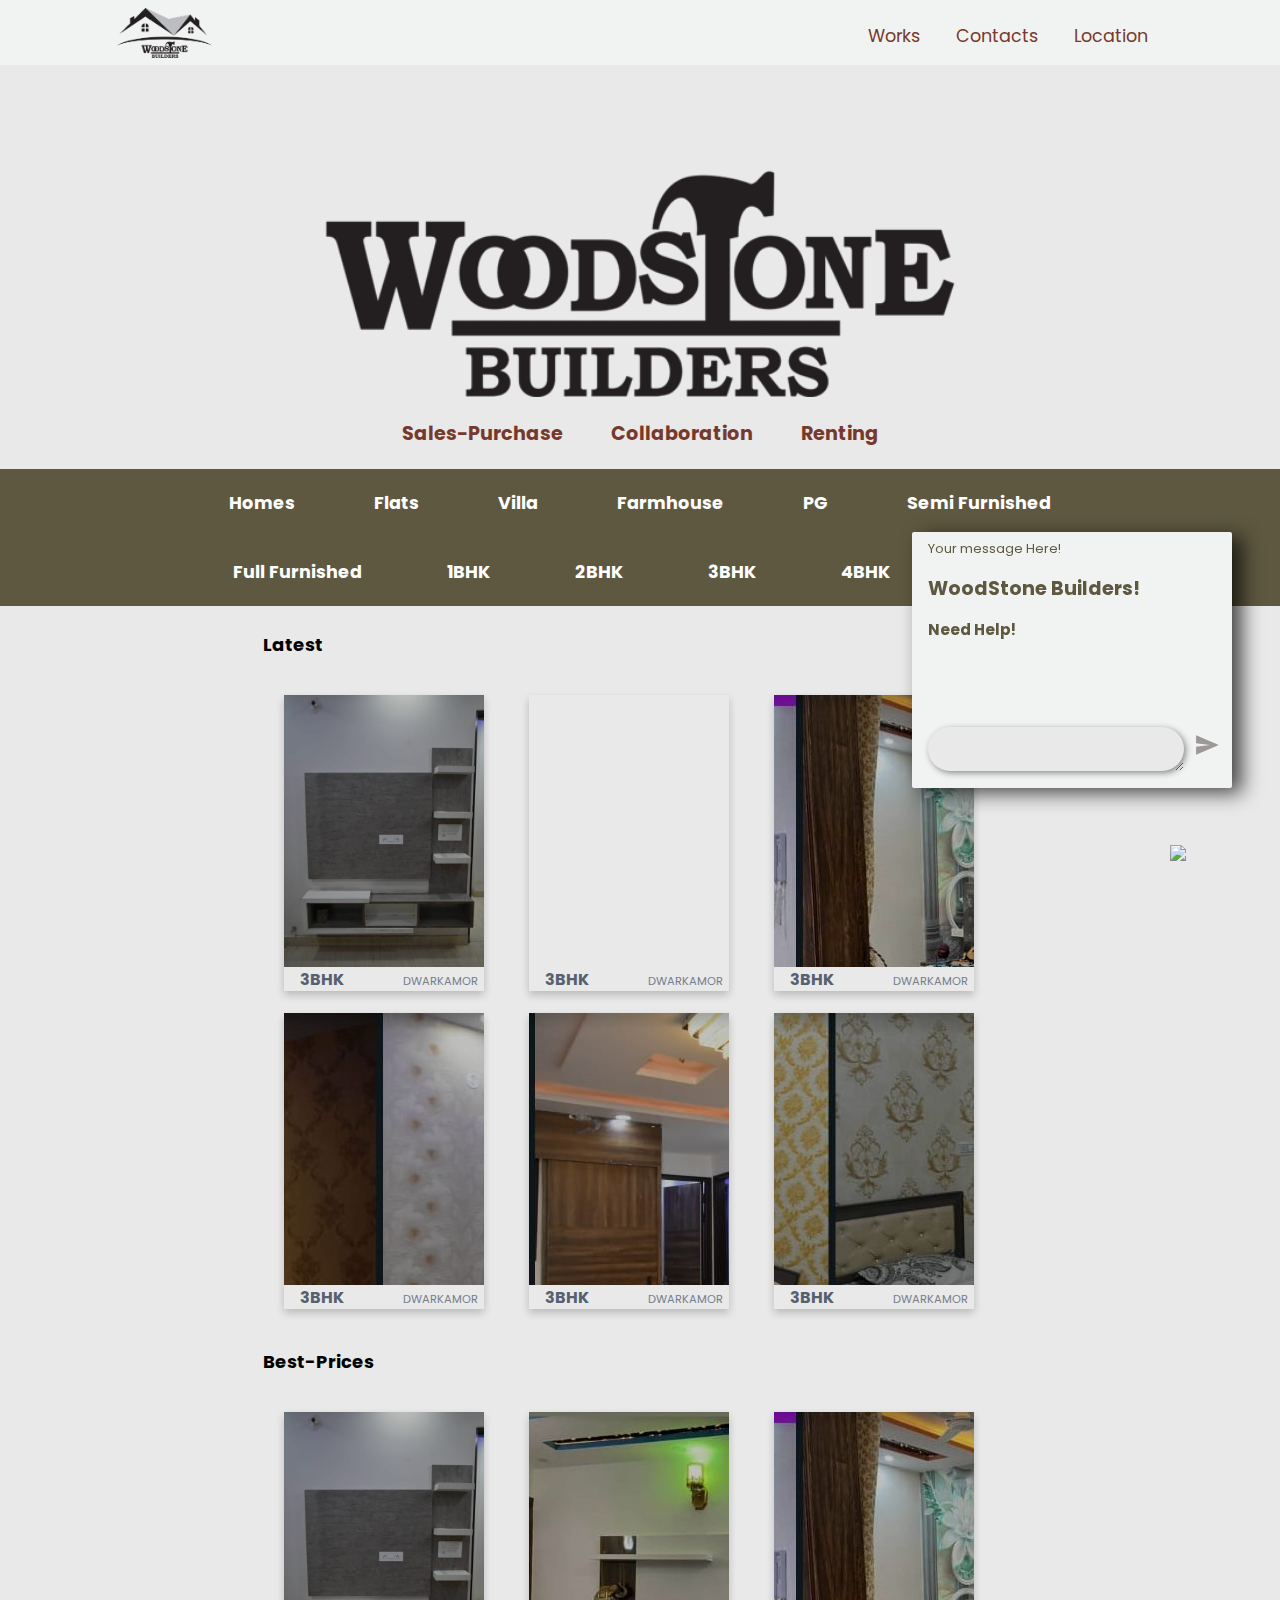
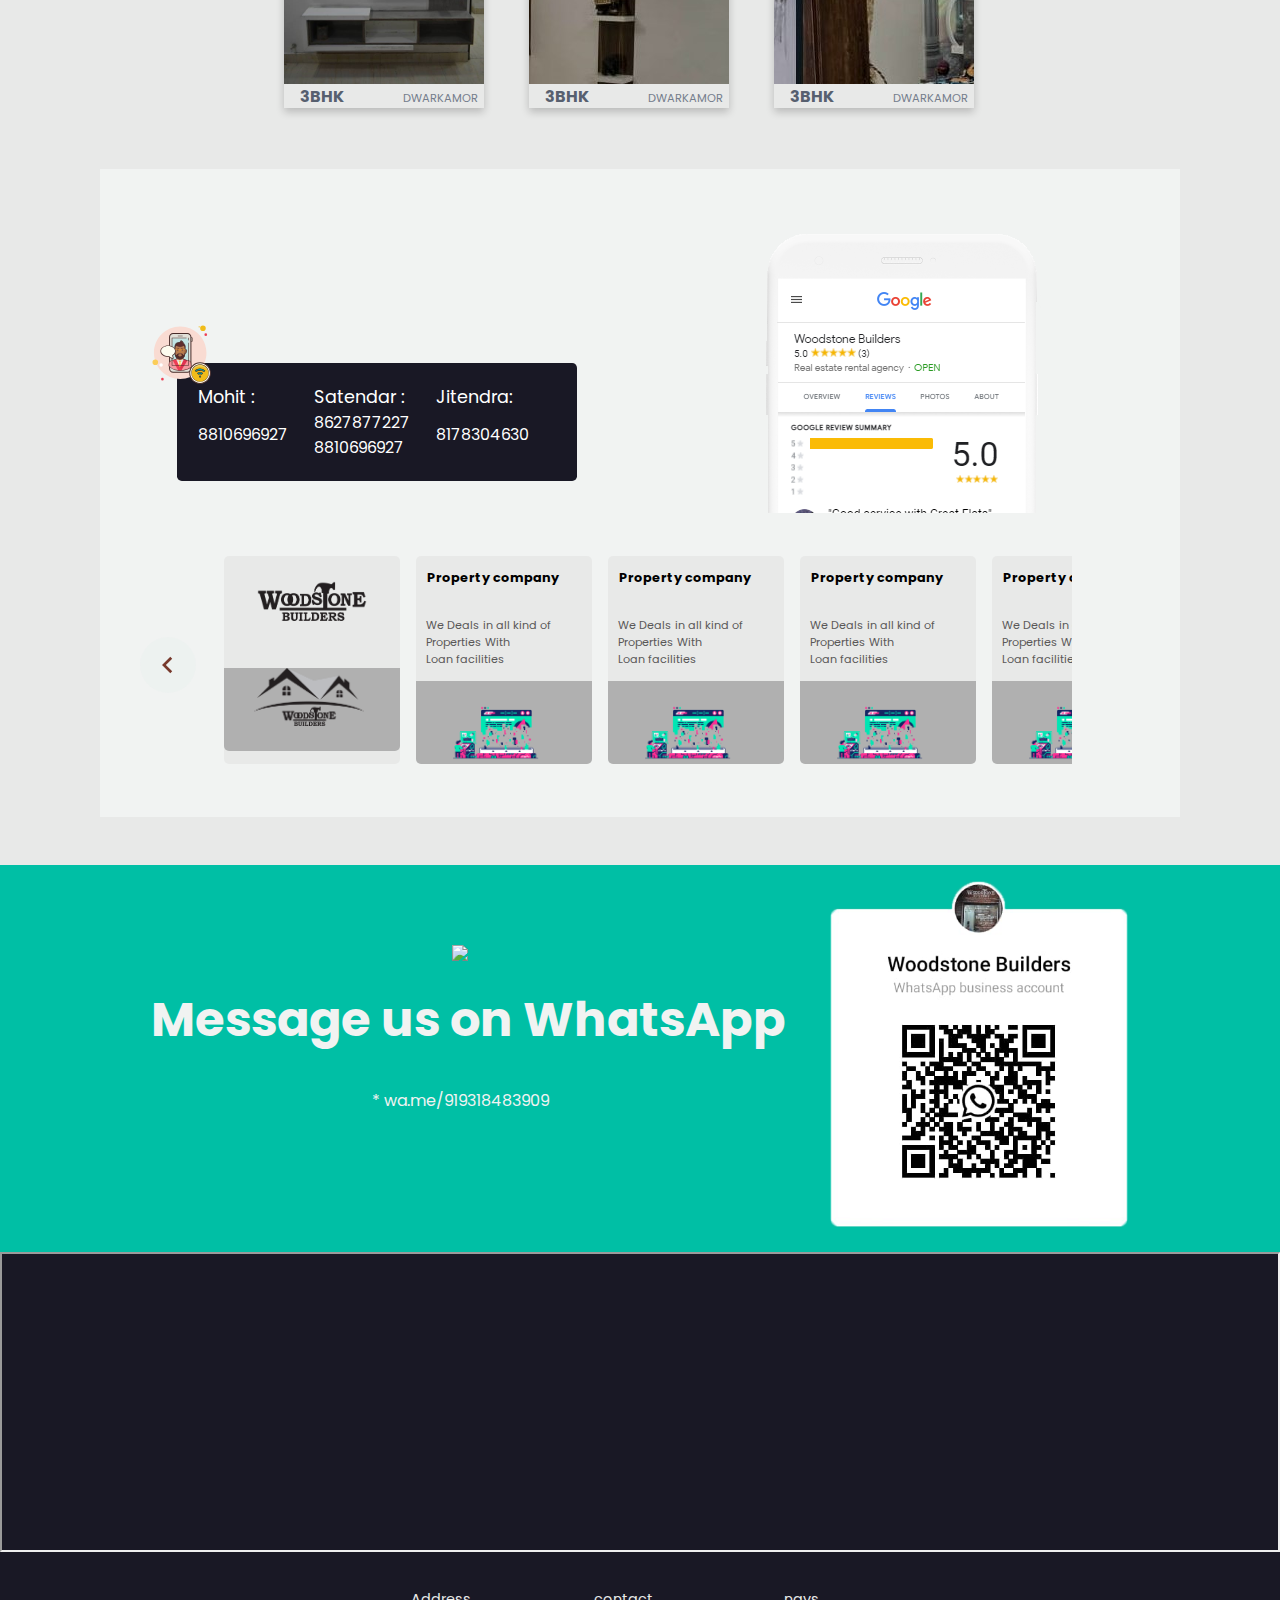
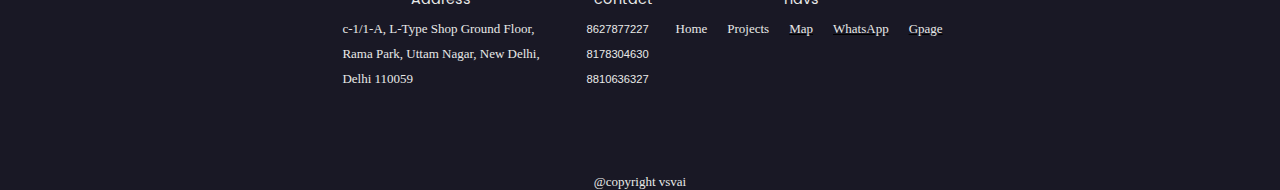
==== commit c84dfb8c: "changes" ====
--- a/index.html
+++ b/index.html
@@ -1,8 +1,52 @@
-<!DOCTYPE html><html lang="en"><head><meta charset="UTF-8"><meta meta="" name="viewport" content="width=device-width,maximum-scale=1.0, initial-scale=1, user-scalable=no"><title>WoodStone</title><link rel="icon shortcut" href="/logo.d7fac630.png"><link rel="stylesheet" href="https://cdnjs.cloudflare.com/ajax/libs/font-awesome/4.7.0/css/font-awesome.min.css "><link rel="stylesheet" href="https://cdnjs.cloudflare.com/ajax/libs/font-awesome/5.11.2/css/all.css "><script defer="" src="/main.00f0b298.js">
-    </script><link rel="stylesheet" href="/main.af8b6115.css"></head><body> <section class="section1"> <header class="header"> <nav id="navbar " class="flex flex-jc-sb"> <a href="#gothere " class="header__logo"> <img class="header__logo" src="/woodicon.4c39e07b.png" alt="logo " height="50px "> </a> <div class="header__links hide-for-mobile"> <a href="#works"> Works </a> <a href="#contact"> Contacts </a> <a href="#gothere"> Location </a> </div> <div class="header__links hide-for-desktop"> <a href="#works"> Design Your Dreams </a> </div> </nav> </header> <main> <div class="around-xs row"> <img class="banner" src="/head.b453002b.png" alt=" "> </div> <div class="section1__data"> <div class="around-xs dim row"> <h4> <a href=" "> Sales-Purchase </a></h4> <h4> <a href=" "> Collaboration </a> </h4> <h4> <a href=" "> Renting </a> </h4> </div> </div> </main></section> <section class="section2"> <div class="section2__data"> <div class="around-xs row"> <h4> <k class="dim" href=" "> Homes </k> </h4> <h4> <k class="dim" href=" "> Flats </k> </h4> <h4> <k class="dim" href=" "> Villa </k> </h4> <h4> <k class="dim" href=" "> Farmhouse </k> </h4> <h4> <k class="dim" href=" "> PG </k> </h4> <h4> <k class="dim" href=" "> Semi Furnished </k> </h4> <h4> <k class="dim" href=" "> Full Furnished </k> </h4> <h4> <k class="dim" href=" "> 1BHK </k> </h4> <h4> <k class="dim" href=" "> 2BHK </k> </h4> <h4> <k class="dim" href=" "> 3BHK </k> </h4> <h4> <k class="dim" href=" "> 4BHK </k> </h4> <h4> <k class="dim" href=" "> Renting </k> </h4> </div> </div> </section>  <section class="section1" id="works"> <div class="section1__data"> <br> <h4 class="dim"> Latest</h4> <div class="scrolling-wrapper"> <div class="card"> <div class="container"> <div class="card__visual"> </div> <div class="card__texts"> <h1 class="title"> 3BHK </h1> <p class="subtitle">DWARKAMOR</p> <a class="read" href="https://wa.me/p/3740318812755404/918810696927 " target="_blank ">Read More...</a> </div> </div> </div> <div class="card"> <div class="card__visual" style="background:url(/home3.b127068d.jpeg)"> </div> <div class="card__texts"> <h1 class="title"> 3BHK </h1> <p class="subtitle">DWARKAMOR</p> <a class="read" href="https://wa.me/p/3886243458077353/918810696927 " target="_blank ">Read More...</a> </div> </div> <div class="card"> <div class="card__visual" style="background:url(/home4.1dd0f60e.jpeg)">  </div> <div class="card__texts"> <h1 class="title"> 3BHK </h1> <p class="subtitle">DWARKAMOR</p> <a class="read" href="https://wa.me/p/3763654787088066/918810696927 " target="_blank ">Read More...</a> </div> </div> <div class="card"> <div class="card__visual" style="background:url(/home5.5fa56f02.jpeg)">  </div> <div class="card__texts"> <h1 class="title"> 3BHK </h1> <p class="subtitle">DWARKAMOR</p> <a class="read" href="https://wa.me/p/3763654787088066/918810696927 " target="_blank ">Read More...</a> </div> </div> <div class="card"> <div class="card__visual" style="background:url(/home6.cf0fedfd.jpeg)">  </div> <div class="card__texts"> <h1 class="title"> 3BHK </h1> <p class="subtitle">DWARKAMOR</p> <a class="read" href="https://wa.me/p/3884459788314716/918810696927 " target="_blank ">Read More...</a> </div> </div> <div class="card"> <div class="card__visual" style="background:url(/home7.b9b53ace.jpeg)">  </div> <div class="card__texts"> <h1 class="title">3BHK </h1> <p class="subtitle">DWARKAMOR</p> <a class="read" href="https://wa.me/p/3884459788314716/918810696927 " target="_blank ">Read More...</a> </div> </div> </div> </div> </section> <section class="section1" id="works"> <div class="section1__data"> <br> <h4 class="dim"> Best-Prices</h4> <div class="scrolling-wrapper"> <div class="card"> <div class="container"> <div class="card__visual">  </div> <div class="card__texts"> <h1 class="title"> 3BHK </h1> <p class="subtitle">DWARKAMOR</p> <a class="read" href="https://wa.me/p/3740318812755404/918810696927 " target="_blank ">Read More...</a> </div> </div> </div> <div class="card"> <div class="card__visual" style="background:url(/home3.b127068d.jpeg)">  </div> <div class="card__texts"> <h1 class="title"> 3BHK </h1> <p class="subtitle">DWARKAMOR</p> <a class="read" href="https://wa.me/p/3886243458077353/918810696927 " target="_blank ">Read More...</a> </div> </div> <div class="card"> <div class="card__visual" style="background:url(/home4.1dd0f60e.jpeg)">  </div> <div class="card__texts"> <h1 class="title"> 3BHK </h1> <p class="subtitle">DWARKAMOR</p> <a class="read" href="https://wa.me/p/3763654787088066/918810696927 " target="_blank ">Read More...</a> </div> </div> </div> </div> </section> <section class="section3"> <div id="contact" class="contacts"> <div class="contacts__left"> <div class="dim"> <div class="contactlogo"> <svg xmlns="http://www.w3.org/2000/svg" width="70" height="70" viewBox="0 0 172 172"><g><g fill="none" stroke-miterlimit="10" font-family="none" font-weight="none" font-size="none" text-anchor="none" style="mix-blend-mode:normal"><path d="M0 172V0h172v172z"></path><g><path d="M36.12 95.632a1.548 1.548 0 100 3.096 1.548 1.548 0 000-3.096zM137.6 53.148a1.204 1.204 0 100 2.408 1.204 1.204 0 000-2.408z" fill="#fff"></path><path d="M133.128 20.124a1.548 1.548 0 100 3.096 1.548 1.548 0 000-3.096zM36.98 108.876a1.548 1.548 0 100 3.096 1.548 1.548 0 000-3.096z" fill="#f1bc19"></path><path d="M86.516 21.156c-35.622 0-64.5 28.878-64.5 64.5s28.878 64.5 64.5 64.5 64.5-28.878 64.5-64.5-28.878-64.5-64.5-64.5z" fill="#f9dbd2"></path><path d="M142.416 18.404a6.88 6.88 0 100 13.76 6.88 6.88 0 000-13.76z" fill="#f1bc19"></path><path d="M149.296 37.668a3.268 3.268 0 100 6.536 3.268 3.268 0 000-6.536z" fill="#ee3e54"></path><path d="M133.816 127.796a3.268 3.268 0 100 6.536 3.268 3.268 0 000-6.536zm-108.532-25.8a6.88 6.88 0 100 13.76 6.88 6.88 0 000-13.76z" fill="#fbcd59"></path><path d="M42.828 147.06a3.268 3.268 0 100 6.536 3.268 3.268 0 000-6.536z" fill="#ee3e54"></path><path d="M39.56 111.456a4.3 4.3 0 100 8.6 4.3 4.3 0 000-8.6z" fill="#fff"></path><path d="M116.272 49.364v6.88c0 .688-.516 1.376-1.376 1.376h-1.376c-.688 0-1.376-.516-1.376-1.376v-6.88c0-.688.516-1.376 1.376-1.376h1.548c.516 0 1.204.688 1.204 1.376z" fill="#cbc9bc"></path><path d="M114.896 58.136h-1.376a1.909 1.909 0 01-1.892-1.892v-6.88c0-1.032.86-1.892 1.892-1.892h1.376c1.032 0 1.892.86 1.892 1.892v6.88c.172 1.032-.688 1.892-1.892 1.892zm-1.376-9.46c-.344 0-.688.344-.688.688v6.88c0 .344.344.688.688.688h1.376c.344 0 .688-.344.688-.688v-6.88c0-.344-.344-.688-.688-.688z" fill="#472b29"></path><path d="M68.972 37.84h35.26c4.816 0 8.6 3.784 8.6 8.6v78.26c0 4.816-3.784 8.6-8.6 8.6h-35.26c-4.816 0-8.6-3.784-8.6-8.6V46.44c0-4.644 3.956-8.6 8.6-8.6z" fill="#e1e0d8"></path><path d="M104.232 134.676h-35.26c-5.332 0-9.804-4.472-9.804-9.804V46.44c0-5.332 4.472-9.804 9.804-9.804h35.26c5.332 0 9.804 4.472 9.804 9.804v78.26c0 5.504-4.3 9.976-9.804 9.976zm-35.26-95.46c-4.128 0-7.396 3.268-7.396 7.396v78.26c0 4.128 3.268 7.396 7.396 7.396h35.26c4.128 0 7.396-3.268 7.396-7.396V46.44c0-4.128-3.268-7.396-7.396-7.396h-35.26z" fill="#472b29"></path><path d="M107.5 62.092v55.212H67.08V50.052h40.42z" fill="#c0e5e4"></path><path d="M86 120.572a3.44 3.44 0 100 6.88 3.44 3.44 0 000-6.88z" fill="#cbc9bc"></path><path d="M86 127.968c-2.236 0-3.956-1.72-3.956-3.956 0-2.236 1.72-3.956 3.956-3.956 2.236 0 3.956 1.72 3.956 3.956 0 2.236-1.72 3.956-3.956 3.956zm0-6.708a2.717 2.717 0 00-2.752 2.752A2.717 2.717 0 0086 126.764a2.717 2.717 0 002.752-2.752A2.717 2.717 0 0086 121.26zm-4.816-77.916H92.02c.344 0 .688.344.688.688s-.344.688-.688.688H81.184c-.344 0-.688-.344-.688-.688 0-.516.344-.688.688-.688zm25.628 10.664c-.344 0-.688-.344-.688-.688v-3.956c0-.344.344-.688.688-.688s.688.344.688.688v3.956c0 .516-.344.688-.688.688zm0 2.752c-.172 0-.344 0-.516-.172-.172-.172-.172-.344-.172-.516 0-.172 0-.344.172-.516.172-.172.688-.172.86 0 .172.172.172.344.172.516 0 .172 0 .344-.172.516 0 0-.172.172-.344.172zm-40.42 45.752c-.344 0-.688-.344-.688-.688v-2.752c0-.344.344-.688.688-.688s.688.344.688.688v2.752c0 .344-.344.688-.688.688z" fill="#472b29"></path><g clip-path="url(#clip-1)"><path d="M112.66 110.08c-.344-2.236-2.236-4.128-4.472-4.472l-.516-.172-.86-.344c-1.72-.516-11.696-3.612-11.696-3.612-.688-.172-1.376-.516-1.72-1.204-.344-1.032-.516-2.064-.344-3.268 0 0-4.128 1.204-6.88 1.548-2.752.344-7.912-2.236-7.912-2.236s-.172 3.44-.344 4.128c-.344.688-1.032 1.204-1.72 1.204l-9.632 2.924c-1.032.172-2.064.516-2.924 1.032-1.892.86-3.44 2.58-4.3 4.472 0 0-.688 3.612-.516 3.784 0 .516-.172 1.032-.172 1.72 10.492 5.848 18.92 7.396 33.368 6.88 7.224-.516 14.276-2.236 20.984-4.816-.172-4.644-.344-7.568-.344-7.568z" fill="#ce9065"></path><path d="M59.856 108.016c.516-1.204 4.988-2.924 6.364-3.268l1.892-.688 7.568-2.58c2.064 4.644 6.536 23.392 8.944 27.864-3.956-.516-7.912-1.204-11.696-2.236-5.332-1.548-14.448-8.944-14.448-8.944.344-1.032-.344-6.364 1.376-10.148z" fill="#f4989e"></path><path d="M95.46 103.028l-1.204-.344c-.344 0-.516-.172-.688-.344-2.236 2.064-13.416 2.752-15.824.172-.172 0-.344.172-.516.172l-1.204.344h-.344c1.892 4.816 3.956 9.632 5.848 14.448H92.02c2.236-4.472 4.128-9.116 6.02-13.588z" fill="#fdfcef"></path><path d="M112.144 107.844c-.688-1.204-2.064-2.236-3.44-2.58l-2.752-1.204-7.224-1.376c-2.064 4.644-9.46 22.36-11.868 26.832 4.988-.172 9.976-.688 14.792-2.064 8.256-2.064 11.868-6.708 11.868-6.708-.344-1.032.344-9.116-1.376-12.9z" fill="#f4989e"></path><path d="M87.376 110.596l1.376 9.632-3.096 2.064-3.096-2.064 1.72-9.632c.344-.86 1.204-1.204 2.064-1.032.516.172 1.032.516 1.032 1.032z" fill="#fbcd59"></path><path d="M84.452 108.876l-1.548-4.644h6.02l-1.548 4.644c-.172.86-1.032 1.376-1.72 1.204a1.176 1.176 0 01-1.204-1.204z" fill="#f1bc19"></path><path d="M77.916 100.448l-2.236 2.064 5.504 7.396 5.16-5.676c.172-.172-8.256-1.376-8.428-3.784z" fill="#e1e0d8"></path><path d="M93.568 100.792l2.58 1.548-5.504 7.396-5.16-5.676s7.74-1.72 8.084-3.268z" fill="#e1e0d8"></path><path d="M95.632 101.652l8.428 2.924s-12.212 20.296-14.62 24.08h-7.568z" fill="#e0324f"></path><path d="M76.54 101.136l-8.256 2.924s11.008 21.5 13.588 25.112h7.568z" fill="#ee3e54"></path><path d="M100.104 77.744h-.344c-1.204 0-1.376.344-1.376-.344v-6.536c0-5.16-5.332-9.46-12.04-9.632H86c-6.708.172-12.04 4.472-12.04 9.632 0 .172-.172 5.16 0 6.536 0 .688-.344.172-1.376.344h-.516c-1.204 0-2.064.688-2.408 1.892.344 2.064.86 4.128 1.548 6.02.516.86 1.376 1.032 2.064 1.72.344.344.688.688.688 1.204.516 1.892 1.72 3.44 3.096 4.816.688.688 5.16 5.504 9.116 5.16 3.956-.344 8.428-4.644 9.116-5.16 1.376-1.204 2.58-2.924 3.096-4.816 0-.516.344-.86.688-1.204.86-.516 1.548-.688 2.064-1.72.688-1.892 1.204-3.956 1.548-6.02-.344-1.204-1.376-2.064-2.58-1.892z" fill="#b27952"></path><path d="M86 87.032c.86 0 1.548-.344 2.064-.86V86h-.172c-.516.516-1.204.688-1.892.688s-1.376-.172-1.892-.688h-.172v.172c.516.516 1.376.86 2.064.86zm-2.58-11.868l.516-1.032c-2.236-.516-4.472-.516-6.536.172l.688.86a13.903 13.903 0 015.332 0zm10.664 0l.516-1.032c-2.236-.516-4.472-.516-6.536.172l.688.86a13.903 13.903 0 015.332 0zM80.496 76.54c-.516 0-1.032.344-1.204.86h.172c.516 0 .86.344.86.86s-.344.86-.86.86c-.172 0-.344 0-.344-.172a1.867 1.867 0 001.376 1.376c1.032-.172 1.72-1.204 1.376-2.236-.172-.688-.688-1.376-1.376-1.548zm11.008 0c-.516 0-.86.172-1.032.688h.344c.516 0 .86.344.86.86s-.344.86-.86.86c-.344 0-.516-.172-.688-.344.172.86 1.032 1.204 1.892 1.032.86-.172 1.204-1.032 1.032-1.892-.172-.688-.86-1.032-1.548-1.204zm.688 13.76v-.172h-.172c-1.72 1.204-3.784 1.72-6.02 1.72-2.064 0-4.128-.516-6.02-1.72h-.172v.172c3.784 2.58 8.772 2.58 12.384 0z" fill="#512c2b"></path><path d="M100.276 83.42l-1.032-.172.172-1.72-.86.344-.344-1.032 1.72-.688h.516c.172.172.172.344.172.516zm-28.38-.516l-.344-2.58c0-.172 0-.344.172-.516.172-.172.344-.172.516 0l1.72.688-.344 1.032-.86-.344.172 1.72z" fill="#895d3d"></path><path d="M73.616 88.236a.37.37 0 01-.344-.344l.172-9.976a.37.37 0 01.344-.344.37.37 0 01.344.344l-.172 9.976a.37.37 0 01-.344.344zm24.768 0a.37.37 0 01-.344-.344l-.172-10.148a.37.37 0 01.344-.344.37.37 0 01.344.344l.172 10.148a.37.37 0 01-.344.344z" fill="#472b29"></path><path d="M97.868 66.392c0-.172-.172-.516-.172-.688C94.944 61.92 90.644 59.856 86 60.2c-5.504-.172-10.836 2.236-11.868 6.192-.86 2.752-1.204 5.676-.86 8.428 0 1.548.344 3.096.86 4.472.344-2.064.172-4.3.688-6.364.344-1.548.86-3.096 1.376-4.644a29.496 29.496 0 0019.608 0c.688 1.548 1.032 2.924 1.376 4.644.516 2.064.516 4.3.86 6.364.344-1.376.516-2.924.516-4.3.172-2.58.688-5.848-.688-8.6z" fill="#512c2b"></path><path d="M79.98 69.488c-3.096-1.204.516-6.192 1.032-6.708 2.408-2.236 6.536-2.924 7.224-6.88 3.268 1.204 5.848 4.128 6.708 7.568.172 2.236-.688 4.3-2.064 5.848 0 0-7.224 2.408-12.9.172z" fill="#5e2e2e"></path><path d="M98.384 84.452c-.86 2.408-1.72 4.644-2.408 6.192-.172.344-.688.516-1.204.344-.172 0-.172-.172-.344-.344-.688-1.204-1.548-2.064-2.752-2.752-1.72-.86-3.956-.688-5.504.344 1.376-.172 2.752.344 3.784 1.548 2.58 4.128-3.612 4.816-3.784 4.644-.172.172-6.364-.516-3.784-4.644.86-1.032 2.236-1.548 3.784-1.548-1.72-1.032-3.784-1.204-5.504-.344-1.548.516-2.58 1.548-3.268 2.752-.172.344-.688.516-1.204.344a.37.37 0 01-.344-.344c-.516-1.376-1.376-3.268-2.236-5.504-.172 1.376-.344 2.58-.516 3.956 0 .172 0 .344.172.516.688 2.924 1.548 9.632 10.664 12.556a7.066 7.066 0 003.784 0c5.676-1.548 9.804-6.192 10.492-12.04 0-1.892 0-3.784.172-5.676z" fill="#512c2b"></path><path d="M87.72 129.688c-11.696 0-19.092-2.064-29.412-11.18-.172-.172-.172-.344-.172-.516.172-3.096.344-6.192.86-9.288v-.172c.688-1.892 2.236-2.924 4.472-3.956a10.933 10.933 0 013.096-1.032l9.632-2.924c.516 0 1.032-.344 1.204-.86 0-.344.172-.688.172-1.032-3.784-3.096-4.472-9.976-4.644-11.352 0 0 0-.172-.172-.172-.344-.172-.516-.344-.86-.516-.516-.344-1.032-.688-1.548-1.376-.688-2.064-1.376-4.128-1.72-6.192v-.344c.516-1.204 1.72-2.064 3.096-2.064h1.032c-.688-3.612-.344-7.396.688-10.836 0-.172.172-.516.344-.86 2.408-3.784 6.536-5.848 11.008-5.848 1.548-.688 2.58-2.236 2.924-3.784 0-.172.172-.344.344-.516.172-.172.344-.172.516 0 3.268 1.204 5.676 3.784 6.88 7.052 1.204.86 2.064 1.892 2.752 3.096.172.172.172.516.344.688 1.204 2.408 1.032 4.988 1.032 7.224v1.548c0 .86-.172 1.548-.172 2.236h.86c1.376 0 2.58.86 3.096 2.236v.344c-.344 2.064-1.032 4.128-1.72 6.192-.516.86-1.032 1.204-1.72 1.548-.172.172-.516.172-.688.344-.172.172-.344.344-.344.516 0 .86-.688 7.912-4.988 11.352 0 .172.172.344.172.516.172.344.688.688 1.204.86.516.172 10.148 3.096 11.868 3.612l1.204.344a5.838 5.838 0 014.988 4.988s0 .516.172 1.376c.172 2.064.344 6.192.688 9.46 0 .172 0 .516-.172.516-6.364 4.644-13.76 7.568-21.672 8.428-1.72.344-3.268.344-4.644.344zM59.34 117.82c11.18 9.632 18.92 11.008 32.852 10.492a41.211 41.211 0 0020.64-7.912c-.172-3.268-.516-7.052-.688-9.116 0-.688 0-1.204-.172-1.376-.344-2.064-1.892-3.612-3.956-3.956l-1.376-.344c-1.72-.516-11.696-3.612-11.696-3.612-.86-.172-1.548-.688-2.064-1.548-.172-.516-.344-1.032-.344-1.376 0-.172 0-.516.344-.516 3.956-2.924 4.816-9.804 4.644-10.664.172-.688.344-1.204.86-1.548.344-.172.516-.344.86-.516.516-.344.86-.516 1.032-1.032.688-1.72 1.204-3.784 1.548-5.676-.344-.688-1.032-1.204-1.72-1.204h-1.032c-.344 0-.86.172-1.204-.344 0-.172-.172-.344 0-.516.172-.86.344-1.892.344-2.752v-1.548c0-2.064.172-4.472-.86-6.536v-.172c0-.172 0-.344-.172-.344-.688-1.032-1.548-2.064-2.58-2.752-.172 0-.172-.172-.172-.344-.86-2.752-2.924-4.988-5.504-6.192-.516 1.72-1.892 3.268-3.612 4.128h-.344c-4.128 0-7.912 1.892-10.148 5.332 0 .172-.172.172-.172.344-1.032 3.612-1.204 7.568-.516 11.18 0 .172 0 .344-.172.516-.172.172-.344.344-.688.172h-1.376c-.688 0-1.376.516-1.72 1.204.344 1.892.86 3.784 1.548 5.676.172.344.516.516 1.032.86.344.172.516.344.86.516.172.172.516.344.516.688v.344s.516 7.74 4.472 10.664c.172.172.344.344.172.516 0 .516-.172 1.032-.172 1.548v.172c-.344.86-1.204 1.548-2.236 1.548l-9.46 2.752c-1.032.172-2.064.516-2.924 1.032-2.236 1.204-3.268 2.064-3.784 3.268-.516 3.096-.688 6.02-.86 8.944z" fill="#472b29"></path><path d="M87.032 80.152c0 2.408 2.064 4.472 4.472 4.472 3.612 0 5.16-1.72 5.504-4.3 0-.516.172-1.892.688-2.064.172-.516.344-1.204.516-1.892 0 0-8.6-1.892-10.836.86-.344 1.032-.344 2.064-.344 2.924zm1.376-2.236c.344-.516 1.376-1.204 4.128-1.204h2.236c1.032.172 1.892 1.032 1.892 2.236 0 2.064-.688 5.16-4.3 5.16h-.688c-2.064 0-3.784-1.548-3.784-3.612v-.172c0-.86.172-1.72.516-2.408zm-3.784-.688c-2.236-2.752-10.836-.86-10.836-.86.172.688.344 1.204.344 1.892.688 0 .688 1.548.688 2.064.344 2.58 2.064 4.3 5.504 4.3 2.408 0 4.472-1.892 4.472-4.3.344-1.032.172-2.064-.172-3.096zm-.516 3.096c0 2.064-1.72 3.784-3.784 3.784h-.688c-3.612 0-4.128-3.096-4.3-5.16 0-1.204.86-2.064 1.892-2.236h2.236c2.58 0 3.784.688 4.128 1.204.516.688.688 1.548.516 2.408z" fill="#ef9922"></path><path d="M87.548 79.464c-.516-.344-1.032-.516-1.548-.516s-1.032.172-1.548.516l-.516-1.376h3.956z" fill="#ef9922"></path></g><path d="M66.392 91.676c-.344 0-.688-.344-.688-.688V49.364c0-.344.344-.688.688-.688h35.088c.344 0 .688.344.688.688s-.344.688-.688.688h-34.4V91.16c0 .172-.344.516-.688.516z" fill="#472b29"></path><path d="M106.812 117.304h-40.42c-.344 0-.688-.344-.688-.688V90.472c0-.344.344-.688.688-.688s.688.344.688.688V116.1h39.044V61.404c0-.344.344-.688.688-.688s.688.344.688.688v55.212c0 .344-.344.688-.688.688z" fill="#472b29"></path><g><path d="M74.82 81.528c0 3.956-2.58 7.912-6.708 10.32 0 2.064.516 4.128 1.376 6.02.172.344 0 .86-.344 1.032-.172 0-.344.172-.516 0-3.612-.344-6.88-1.892-9.632-4.3H56.76c-9.976 0-18.06-6.02-18.06-13.244s8.084-13.244 18.06-13.244c9.976 0 18.06 6.02 18.06 13.416" fill="#fdfcef"></path><path d="M68.8 99.932c-.172 0-.172 0 0 0-3.784-.344-7.224-1.892-9.976-4.3H56.76c-10.32 0-18.92-6.364-18.92-14.104 0-7.74 8.428-14.104 18.92-14.104 10.32 0 18.748 6.192 18.92 13.932v.172c0 4.128-2.58 8.256-6.708 10.836.172 1.892.516 3.612 1.376 5.332.344.86 0 1.72-.688 2.236-.344-.172-.688 0-.86 0zm-12.04-30.96c-9.46 0-17.2 5.504-17.2 12.384 0 6.88 7.74 12.384 17.2 12.384h2.236c.172 0 .344 0 .516.172 2.58 2.236 5.676 3.784 9.116 4.128-1.032-1.892-1.548-4.128-1.548-6.364 0-.344.172-.516.344-.688 3.956-2.236 6.192-5.848 6.364-9.46v-.172c.172-6.708-7.568-12.384-17.028-12.384z" fill="#472b29"></path></g></g><g><g><circle cx="78.686" cy="78.686" transform="scale(1.72)" r="15" fill="#fdfcef"></circle><path d="M135.34 111.088c13.373 0 24.252 10.879 24.252 24.252s-10.879 24.252-24.252 24.252-24.252-10.879-24.252-24.252 10.879-24.252 24.252-24.252m0-2.408c-14.723 0-26.66 11.937-26.66 26.66S120.617 162 135.34 162 162 150.063 162 135.34s-11.937-26.66-26.66-26.66z" fill="#472b29"></path><circle cx="78.685" cy="78.686" transform="scale(1.72)" r="12.25" fill="#f1bc19"></circle><path d="M135.34 114.27c-11.619 0-21.07 9.451-21.07 21.07 0 .263.03.518.04.78 2.024-9.77 10.658-17.12 21.03-17.12 10.373 0 19.01 7.353 21.03 17.128.01-.263.04-.521.04-.788 0-11.619-9.453-21.07-21.07-21.07z" fill="#eed260"></path><path d="M135.338 114.7c11.382 0 20.642 9.259 20.642 20.64s-9.259 20.64-20.642 20.64c-11.38 0-20.638-9.259-20.638-20.64s9.259-20.64 20.638-20.64m0-.86c-11.854 0-21.498 9.646-21.498 21.5s9.644 21.5 21.498 21.5c11.858 0 21.502-9.646 21.502-21.5s-9.644-21.5-21.502-21.5z" fill="#472b29"></path><circle cx="78.686" cy="83.686" transform="scale(1.72)" r="1.125" fill="#00a5a5"></circle><path d="M135.34 146.52a2.583 2.583 0 01-2.58-2.58 2.583 2.583 0 012.58-2.58 2.583 2.583 0 012.58 2.58 2.583 2.583 0 01-2.58 2.58zm0-3.87c-.71 0-1.29.578-1.29 1.29 0 .712.58 1.29 1.29 1.29.71 0 1.29-.578 1.29-1.29 0-.712-.58-1.29-1.29-1.29z" fill="#472b29"></path><path d="M135.34 133.42c-2.418 0-4.689.797-6.564 2.3l2.605 2.9c2.334-1.773 5.593-1.754 7.915-.02l2.595-2.892a10.416 10.416 0 00-6.551-2.288z" fill="#00a5a5"></path><path d="M135.34 134.065c2.033 0 3.956.6 5.6 1.741l-1.733 1.95a7.176 7.176 0 00-3.865-1.124 7.171 7.171 0 00-3.865 1.125l-1.734-1.95a9.739 9.739 0 015.597-1.742m0-1.29c-2.635.002-5.055.91-6.968 2.443a.642.642 0 00-.063.92l2.588 2.912c.124.14.293.206.463.206a.694.694 0 00.413-.139 5.93 5.93 0 013.567-1.195c1.34 0 2.568.449 3.567 1.195a.69.69 0 00.413.14c.172 0 .34-.07.463-.207l2.588-2.912a.642.642 0 00-.063-.92 11.106 11.106 0 00-6.968-2.443z" fill="#472b29"></path><path d="M135.34 124.817c-4.474 0-8.829 1.59-12.264 4.474l2.586 2.898a15.14 15.14 0 019.678-3.507c3.526 0 6.97 1.242 9.696 3.495l2.56-2.89.008.004a19.122 19.122 0 00-12.264-4.474z" fill="#00a5a5"></path><path d="M135.34 125.462c4.097 0 8.093 1.381 11.326 3.901l-1.713 1.928a15.897 15.897 0 00-9.613-3.252c-3.466 0-6.856 1.15-9.613 3.252l-1.713-1.928c3.233-2.52 7.229-3.9 11.326-3.901m0-1.29c-4.826 0-9.243 1.74-12.678 4.625a.646.646 0 00-.06.919l2.578 2.9c.124.139.292.208.464.208.145 0 .291-.05.413-.15a14.521 14.521 0 019.285-3.347c3.526 0 6.758 1.259 9.284 3.347.122.1.269.15.413.15.17 0 .34-.07.464-.208l2.579-2.9a.644.644 0 00-.06-.919 19.668 19.668 0 00-12.682-4.625z" fill="#472b29"></path></g></g></g></g></svg> </div> <div class="callcard" id="contacts"> <p class="call" style="margin-right:45px;">Mohit : <a class="number">8810696927</a></p> <p class="call" style="margin-right:18px;">Satendar :<a class="number">8627877227</a> <a class="number">8810696927</a></p> <p class="call" style="margin-right:45px;">Jitendra:<a class="number"> 8178304630 </a></p> </div> </div> </div> <div class="contacts__right"> <div class="contactlogo"> <img src="/review.c90ada50.png" alt=" "> </div> </div> </div></section> <section class="contacts__wa" id="gothere">  <img class="hide-for-mobile qr" src="/WhatsApp.c0edbf54.png" alt=" " height="50% "> <div class="textbox"> <label>Your message Here!</label> <br> <textarea id="comment " placeholder="Remember, be nice! " value="hi sir " rows="4 " maxlength="100" class="textarea" name="message"></textarea> <br> <button id="sendEmail " onclick="share() ">Send</button> </div>  </section>   <section class="footer" id="commenter "> <iframe class="map" src="https://www.google.com/maps/embed?pb=!1m18!1m12!1m3!1d875.5851475774949!2d77.03412398646066!3d28.619552630812905!2m3!1f0!2f0!3f0!3m2!1i1024!2i768!4f13.1!3m3!1m2!1s0x0%3A0xd913edc023dc1465!2sWoodStone%20Builders!5e0!3m2!1sen!2sin!4v1617790746582!5m2!1sen!2sin " width="100%" height="300rem " loading="lazy "></iframe> </section> <br> <footer> <div class="address"> <p>Address</p><code>c-1/1-A, L-Type Shop Ground Floor,<br> Rama Park, Uttam Nagar, New Delhi,<br> Delhi 110059</code> <p> </p></div> <div class="contact"> <p style="padding-right:2.2rem;">contact</p> <div class="hide-for-mobile"> <a> <k>8627877227</k> </a> <br> <a> <k>8178304630</k> </a> <br> <a> <k>8810636327</k> </a> <br>  </div> <div class="hide-for-desktop"> <a href="tel:8627877227 "> <k>8627877227</k> </a> <br> <a href="tel:8178304630 "> <k>8178304630</k> </a> <br> <a href="tel:8810696927 "> <k>8810636327</k> </a> <br>  </div> </div> <div class="navigation"> <p>navs</p> <a><code>Home</code></a> <a><code>Projects</code></a> <a href="https://maps.google.com/maps?ll=28.619881,77.034575&z=17&t=m&hl=en&gl=IN&mapclient=embed&cid=15642107340278994021 target=_blank "><code>Map</code></a> <a href="https://wa.me/c/918810696927 " target="_blank "><code>WhatsApp</code></a> <a href="https://g.page/woodstone-builders-dwarka?share " target="_blank "><code>Gpage</code></a></div> </footer> <br>  </body><script src="https://cdnjs.cloudflare.com/ajax/libs/jquery/3.2.1/jquery.js ">
+<!DOCTYPE html><html lang="en"><head><meta charset="UTF-8"><meta meta="" name="viewport" content="width=device-width,maximum-scale=1.0, initial-scale=1, user-scalable=no"><title>WoodStone</title><link rel="icon shortcut" href="/logo.d7fac630.png"><link rel="stylesheet" href="https://cdnjs.cloudflare.com/ajax/libs/font-awesome/4.7.0/css/font-awesome.min.css "><link rel="stylesheet" href="https://cdnjs.cloudflare.com/ajax/libs/font-awesome/5.11.2/css/all.css "><script defer="" src="/main.2a61b304.js">
+    </script><link rel="stylesheet" href="/main.461e4593.css"></head><body> <section class="section1"> <header class="header"> <nav id="navbar " class="flex flex-jc-sb"> <a href="#gothere " class="header__logo"> <img class="header__logo" src="/woodicon.4c39e07b.png" alt="logo " height="50px "> </a> <div class="header__links hide-for-mobile"> <a href="#works"> Works </a> <a href="#contact"> Contacts </a> <a href="#gothere"> Location </a> </div> <div class="header__links hide-for-desktop"> <a href="#works"> Design Your Dreams </a> </div> </nav> </header> <main> <div class="around-xs row"> <img class="banner" src="/head.9e8b155a.png" alt=" "> </div> <div class="section1__data"> <div class="head"> <h4> <a href=" "> Sales-Purchase </a></h4> <h4> <a href=" "> Collaboration </a> </h4> <h4> <a href=" "> Renting </a> </h4> </div> </div> </main></section> <section class="section2"> <div class="section2__data"> <div class="around-xs row"> <h4> <k class="dim" href=" "> Homes </k> </h4> <h4> <k class="dim" href=" "> Flats </k> </h4> <h4> <k class="dim" href=" "> Villa </k> </h4> <h4> <k class="dim" href=" "> Farmhouse </k> </h4> <h4> <k class="dim" href=" "> PG </k> </h4> <h4> <k class="dim" href=" "> Semi Furnished </k> </h4> <h4> <k class="dim" href=" "> Full Furnished </k> </h4> <h4> <k class="dim" href=" "> 1BHK </k> </h4> <h4> <k class="dim" href=" "> 2BHK </k> </h4> <h4> <k class="dim" href=" "> 3BHK </k> </h4> <h4> <k class="dim" href=" "> 4BHK </k> </h4> <h4> <k class="dim" href=" "> Renting </k> </h4> </div> </div> </section>  <section class="section1" id="works"> <div class="section1__data"> <br> <h4 class="dim"> Latest</h4> <div class="scrolling-wrapper"> <div class="card"> <div class="container"> <div class="card__visual"> </div> <div class="card__texts"> <h1 class="title"> 3BHK </h1> <p class="subtitle">DWARKAMOR</p> <a class="read" href="https://wa.me/p/3740318812755404/918810696927 " target="_blank ">Read More...</a> </div> </div> </div> <div class="card" id="catalog"> <div class="card__visual" id="pic" style="background:url(https://lh3.googleusercontent.com/pw/ACtC-3cUxrFIxXkmOPxbQoS1dlM_gS_JCAQFXEjfh9rvhVAzoT7k9RyKi_Z6xaoKI4ztnHH_1luV7kOoXwl_B9tXAt6CpyX7bL-HeXWDOmyoCBVuyKDzqyk8SE3MjoPLP7FS1Ot4ZztfxbtHWTo1mPVVaAN4=w296-h444-no)"> </div> <div class="card__visual" id="pic1" style="display:none;background:url(/home3.b127068d.jpeg)"> </div> <div class="card__visual" id="pic2" style="display:none;background:url(/home5.5fa56f02.jpeg)"> </div> <div class="card__visual" id="pic3" style="display:none;background:url(/home4.1dd0f60e.jpeg)"> </div> <div class="card__texts"> <h1 class="title"> 3BHK </h1> <p class="subtitle">DWARKAMOR</p> <a class="read" href="https://wa.me/p/3886243458077353/918810696927 " target="_blank ">Read More...</a> </div> </div> <div class="card"> <div class="card__visual" style="background:url(/home4.1dd0f60e.jpeg)">  </div> <div class="card__texts"> <h1 class="title"> 3BHK </h1> <p class="subtitle">DWARKAMOR</p> <a class="read" href="https://wa.me/p/3763654787088066/918810696927 " target="_blank ">Read More...</a> </div> </div> <div class="card"> <div class="card__visual" style="background:url(/home5.5fa56f02.jpeg)">  </div> <div class="card__texts"> <h1 class="title"> 3BHK </h1> <p class="subtitle">DWARKAMOR</p> <a class="read" href="https://wa.me/p/3763654787088066/918810696927 " target="_blank ">Read More...</a> </div> </div> <div class="card"> <div class="card__visual" style="background:url(/home6.cf0fedfd.jpeg)">  </div> <div class="card__texts"> <h1 class="title"> 3BHK </h1> <p class="subtitle">DWARKAMOR</p> <a class="read" href="https://wa.me/p/3884459788314716/918810696927 " target="_blank ">Read More...</a> </div> </div> <div class="card"> <div class="card__visual" style="background:url(/home7.b9b53ace.jpeg)">  </div> <div class="card__texts"> <h1 class="title">3BHK </h1> <p class="subtitle">DWARKAMOR</p> <a class="read" href="https://wa.me/p/3884459788314716/918810696927 " target="_blank ">Read More...</a> </div> </div> </div> </div> </section> <section class="section1" id="works"> <div class="section1__data"> <br> <h4 class="dim"> Best-Prices</h4> <div class="scrolling-wrapper"> <div class="card"> <div class="container"> <div class="card__visual">  </div> <div class="card__texts"> <h1 class="title"> 3BHK </h1> <p class="subtitle">DWARKAMOR</p> <a class="read" href="https://wa.me/p/3740318812755404/918810696927 " target="_blank ">Read More...</a> </div> </div> </div> <div class="card"> <div class="card__visual" style="background:url(/home3.b127068d.jpeg)">  </div> <div class="card__texts"> <h1 class="title"> 3BHK </h1> <p class="subtitle">DWARKAMOR</p> <a class="read" href="https://wa.me/p/3886243458077353/918810696927 " target="_blank ">Read More...</a> </div> </div> <div class="card"> <div class="card__visual" style="background:url(/home4.1dd0f60e.jpeg)">  </div> <div class="card__texts"> <h1 class="title"> 3BHK </h1> <p class="subtitle">DWARKAMOR</p> <a class="read" href="https://wa.me/p/3763654787088066/918810696927 " target="_blank ">Read More...</a> </div> </div> </div> </div> </section> <section class="section3"> <div id="contact" class="contacts"> <div class="contacts__left"> <div class="dim"> <div class="contactlogo"> <svg xmlns="https://www.w3.org/2000/svg" width="70" height="70" viewBox="0 0 172 172"><g><g fill="none" stroke-miterlimit="10" font-family="none" font-weight="none" font-size="none" text-anchor="none" style="mix-blend-mode:normal"><path d="M0 172V0h172v172z"></path><g><path d="M36.12 95.632a1.548 1.548 0 100 3.096 1.548 1.548 0 000-3.096zM137.6 53.148a1.204 1.204 0 100 2.408 1.204 1.204 0 000-2.408z" fill="#fff"></path><path d="M133.128 20.124a1.548 1.548 0 100 3.096 1.548 1.548 0 000-3.096zM36.98 108.876a1.548 1.548 0 100 3.096 1.548 1.548 0 000-3.096z" fill="#f1bc19"></path><path d="M86.516 21.156c-35.622 0-64.5 28.878-64.5 64.5s28.878 64.5 64.5 64.5 64.5-28.878 64.5-64.5-28.878-64.5-64.5-64.5z" fill="#f9dbd2"></path><path d="M142.416 18.404a6.88 6.88 0 100 13.76 6.88 6.88 0 000-13.76z" fill="#f1bc19"></path><path d="M149.296 37.668a3.268 3.268 0 100 6.536 3.268 3.268 0 000-6.536z" fill="#ee3e54"></path><path d="M133.816 127.796a3.268 3.268 0 100 6.536 3.268 3.268 0 000-6.536zm-108.532-25.8a6.88 6.88 0 100 13.76 6.88 6.88 0 000-13.76z" fill="#fbcd59"></path><path d="M42.828 147.06a3.268 3.268 0 100 6.536 3.268 3.268 0 000-6.536z" fill="#ee3e54"></path><path d="M39.56 111.456a4.3 4.3 0 100 8.6 4.3 4.3 0 000-8.6z" fill="#fff"></path><path d="M116.272 49.364v6.88c0 .688-.516 1.376-1.376 1.376h-1.376c-.688 0-1.376-.516-1.376-1.376v-6.88c0-.688.516-1.376 1.376-1.376h1.548c.516 0 1.204.688 1.204 1.376z" fill="#cbc9bc"></path><path d="M114.896 58.136h-1.376a1.909 1.909 0 01-1.892-1.892v-6.88c0-1.032.86-1.892 1.892-1.892h1.376c1.032 0 1.892.86 1.892 1.892v6.88c.172 1.032-.688 1.892-1.892 1.892zm-1.376-9.46c-.344 0-.688.344-.688.688v6.88c0 .344.344.688.688.688h1.376c.344 0 .688-.344.688-.688v-6.88c0-.344-.344-.688-.688-.688z" fill="#472b29"></path><path d="M68.972 37.84h35.26c4.816 0 8.6 3.784 8.6 8.6v78.26c0 4.816-3.784 8.6-8.6 8.6h-35.26c-4.816 0-8.6-3.784-8.6-8.6V46.44c0-4.644 3.956-8.6 8.6-8.6z" fill="#e1e0d8"></path><path d="M104.232 134.676h-35.26c-5.332 0-9.804-4.472-9.804-9.804V46.44c0-5.332 4.472-9.804 9.804-9.804h35.26c5.332 0 9.804 4.472 9.804 9.804v78.26c0 5.504-4.3 9.976-9.804 9.976zm-35.26-95.46c-4.128 0-7.396 3.268-7.396 7.396v78.26c0 4.128 3.268 7.396 7.396 7.396h35.26c4.128 0 7.396-3.268 7.396-7.396V46.44c0-4.128-3.268-7.396-7.396-7.396h-35.26z" fill="#472b29"></path><path d="M107.5 62.092v55.212H67.08V50.052h40.42z" fill="#c0e5e4"></path><path d="M86 120.572a3.44 3.44 0 100 6.88 3.44 3.44 0 000-6.88z" fill="#cbc9bc"></path><path d="M86 127.968c-2.236 0-3.956-1.72-3.956-3.956 0-2.236 1.72-3.956 3.956-3.956 2.236 0 3.956 1.72 3.956 3.956 0 2.236-1.72 3.956-3.956 3.956zm0-6.708a2.717 2.717 0 00-2.752 2.752A2.717 2.717 0 0086 126.764a2.717 2.717 0 002.752-2.752A2.717 2.717 0 0086 121.26zm-4.816-77.916H92.02c.344 0 .688.344.688.688s-.344.688-.688.688H81.184c-.344 0-.688-.344-.688-.688 0-.516.344-.688.688-.688zm25.628 10.664c-.344 0-.688-.344-.688-.688v-3.956c0-.344.344-.688.688-.688s.688.344.688.688v3.956c0 .516-.344.688-.688.688zm0 2.752c-.172 0-.344 0-.516-.172-.172-.172-.172-.344-.172-.516 0-.172 0-.344.172-.516.172-.172.688-.172.86 0 .172.172.172.344.172.516 0 .172 0 .344-.172.516 0 0-.172.172-.344.172zm-40.42 45.752c-.344 0-.688-.344-.688-.688v-2.752c0-.344.344-.688.688-.688s.688.344.688.688v2.752c0 .344-.344.688-.688.688z" fill="#472b29"></path><g clip-path="url(#clip-1)"><path d="M112.66 110.08c-.344-2.236-2.236-4.128-4.472-4.472l-.516-.172-.86-.344c-1.72-.516-11.696-3.612-11.696-3.612-.688-.172-1.376-.516-1.72-1.204-.344-1.032-.516-2.064-.344-3.268 0 0-4.128 1.204-6.88 1.548-2.752.344-7.912-2.236-7.912-2.236s-.172 3.44-.344 4.128c-.344.688-1.032 1.204-1.72 1.204l-9.632 2.924c-1.032.172-2.064.516-2.924 1.032-1.892.86-3.44 2.58-4.3 4.472 0 0-.688 3.612-.516 3.784 0 .516-.172 1.032-.172 1.72 10.492 5.848 18.92 7.396 33.368 6.88 7.224-.516 14.276-2.236 20.984-4.816-.172-4.644-.344-7.568-.344-7.568z" fill="#ce9065"></path><path d="M59.856 108.016c.516-1.204 4.988-2.924 6.364-3.268l1.892-.688 7.568-2.58c2.064 4.644 6.536 23.392 8.944 27.864-3.956-.516-7.912-1.204-11.696-2.236-5.332-1.548-14.448-8.944-14.448-8.944.344-1.032-.344-6.364 1.376-10.148z" fill="#f4989e"></path><path d="M95.46 103.028l-1.204-.344c-.344 0-.516-.172-.688-.344-2.236 2.064-13.416 2.752-15.824.172-.172 0-.344.172-.516.172l-1.204.344h-.344c1.892 4.816 3.956 9.632 5.848 14.448H92.02c2.236-4.472 4.128-9.116 6.02-13.588z" fill="#fdfcef"></path><path d="M112.144 107.844c-.688-1.204-2.064-2.236-3.44-2.58l-2.752-1.204-7.224-1.376c-2.064 4.644-9.46 22.36-11.868 26.832 4.988-.172 9.976-.688 14.792-2.064 8.256-2.064 11.868-6.708 11.868-6.708-.344-1.032.344-9.116-1.376-12.9z" fill="#f4989e"></path><path d="M87.376 110.596l1.376 9.632-3.096 2.064-3.096-2.064 1.72-9.632c.344-.86 1.204-1.204 2.064-1.032.516.172 1.032.516 1.032 1.032z" fill="#fbcd59"></path><path d="M84.452 108.876l-1.548-4.644h6.02l-1.548 4.644c-.172.86-1.032 1.376-1.72 1.204a1.176 1.176 0 01-1.204-1.204z" fill="#f1bc19"></path><path d="M77.916 100.448l-2.236 2.064 5.504 7.396 5.16-5.676c.172-.172-8.256-1.376-8.428-3.784z" fill="#e1e0d8"></path><path d="M93.568 100.792l2.58 1.548-5.504 7.396-5.16-5.676s7.74-1.72 8.084-3.268z" fill="#e1e0d8"></path><path d="M95.632 101.652l8.428 2.924s-12.212 20.296-14.62 24.08h-7.568z" fill="#e0324f"></path><path d="M76.54 101.136l-8.256 2.924s11.008 21.5 13.588 25.112h7.568z" fill="#ee3e54"></path><path d="M100.104 77.744h-.344c-1.204 0-1.376.344-1.376-.344v-6.536c0-5.16-5.332-9.46-12.04-9.632H86c-6.708.172-12.04 4.472-12.04 9.632 0 .172-.172 5.16 0 6.536 0 .688-.344.172-1.376.344h-.516c-1.204 0-2.064.688-2.408 1.892.344 2.064.86 4.128 1.548 6.02.516.86 1.376 1.032 2.064 1.72.344.344.688.688.688 1.204.516 1.892 1.72 3.44 3.096 4.816.688.688 5.16 5.504 9.116 5.16 3.956-.344 8.428-4.644 9.116-5.16 1.376-1.204 2.58-2.924 3.096-4.816 0-.516.344-.86.688-1.204.86-.516 1.548-.688 2.064-1.72.688-1.892 1.204-3.956 1.548-6.02-.344-1.204-1.376-2.064-2.58-1.892z" fill="#b27952"></path><path d="M86 87.032c.86 0 1.548-.344 2.064-.86V86h-.172c-.516.516-1.204.688-1.892.688s-1.376-.172-1.892-.688h-.172v.172c.516.516 1.376.86 2.064.86zm-2.58-11.868l.516-1.032c-2.236-.516-4.472-.516-6.536.172l.688.86a13.903 13.903 0 015.332 0zm10.664 0l.516-1.032c-2.236-.516-4.472-.516-6.536.172l.688.86a13.903 13.903 0 015.332 0zM80.496 76.54c-.516 0-1.032.344-1.204.86h.172c.516 0 .86.344.86.86s-.344.86-.86.86c-.172 0-.344 0-.344-.172a1.867 1.867 0 001.376 1.376c1.032-.172 1.72-1.204 1.376-2.236-.172-.688-.688-1.376-1.376-1.548zm11.008 0c-.516 0-.86.172-1.032.688h.344c.516 0 .86.344.86.86s-.344.86-.86.86c-.344 0-.516-.172-.688-.344.172.86 1.032 1.204 1.892 1.032.86-.172 1.204-1.032 1.032-1.892-.172-.688-.86-1.032-1.548-1.204zm.688 13.76v-.172h-.172c-1.72 1.204-3.784 1.72-6.02 1.72-2.064 0-4.128-.516-6.02-1.72h-.172v.172c3.784 2.58 8.772 2.58 12.384 0z" fill="#512c2b"></path><path d="M100.276 83.42l-1.032-.172.172-1.72-.86.344-.344-1.032 1.72-.688h.516c.172.172.172.344.172.516zm-28.38-.516l-.344-2.58c0-.172 0-.344.172-.516.172-.172.344-.172.516 0l1.72.688-.344 1.032-.86-.344.172 1.72z" fill="#895d3d"></path><path d="M73.616 88.236a.37.37 0 01-.344-.344l.172-9.976a.37.37 0 01.344-.344.37.37 0 01.344.344l-.172 9.976a.37.37 0 01-.344.344zm24.768 0a.37.37 0 01-.344-.344l-.172-10.148a.37.37 0 01.344-.344.37.37 0 01.344.344l.172 10.148a.37.37 0 01-.344.344z" fill="#472b29"></path><path d="M97.868 66.392c0-.172-.172-.516-.172-.688C94.944 61.92 90.644 59.856 86 60.2c-5.504-.172-10.836 2.236-11.868 6.192-.86 2.752-1.204 5.676-.86 8.428 0 1.548.344 3.096.86 4.472.344-2.064.172-4.3.688-6.364.344-1.548.86-3.096 1.376-4.644a29.496 29.496 0 0019.608 0c.688 1.548 1.032 2.924 1.376 4.644.516 2.064.516 4.3.86 6.364.344-1.376.516-2.924.516-4.3.172-2.58.688-5.848-.688-8.6z" fill="#512c2b"></path><path d="M79.98 69.488c-3.096-1.204.516-6.192 1.032-6.708 2.408-2.236 6.536-2.924 7.224-6.88 3.268 1.204 5.848 4.128 6.708 7.568.172 2.236-.688 4.3-2.064 5.848 0 0-7.224 2.408-12.9.172z" fill="#5e2e2e"></path><path d="M98.384 84.452c-.86 2.408-1.72 4.644-2.408 6.192-.172.344-.688.516-1.204.344-.172 0-.172-.172-.344-.344-.688-1.204-1.548-2.064-2.752-2.752-1.72-.86-3.956-.688-5.504.344 1.376-.172 2.752.344 3.784 1.548 2.58 4.128-3.612 4.816-3.784 4.644-.172.172-6.364-.516-3.784-4.644.86-1.032 2.236-1.548 3.784-1.548-1.72-1.032-3.784-1.204-5.504-.344-1.548.516-2.58 1.548-3.268 2.752-.172.344-.688.516-1.204.344a.37.37 0 01-.344-.344c-.516-1.376-1.376-3.268-2.236-5.504-.172 1.376-.344 2.58-.516 3.956 0 .172 0 .344.172.516.688 2.924 1.548 9.632 10.664 12.556a7.066 7.066 0 003.784 0c5.676-1.548 9.804-6.192 10.492-12.04 0-1.892 0-3.784.172-5.676z" fill="#512c2b"></path><path d="M87.72 129.688c-11.696 0-19.092-2.064-29.412-11.18-.172-.172-.172-.344-.172-.516.172-3.096.344-6.192.86-9.288v-.172c.688-1.892 2.236-2.924 4.472-3.956a10.933 10.933 0 013.096-1.032l9.632-2.924c.516 0 1.032-.344 1.204-.86 0-.344.172-.688.172-1.032-3.784-3.096-4.472-9.976-4.644-11.352 0 0 0-.172-.172-.172-.344-.172-.516-.344-.86-.516-.516-.344-1.032-.688-1.548-1.376-.688-2.064-1.376-4.128-1.72-6.192v-.344c.516-1.204 1.72-2.064 3.096-2.064h1.032c-.688-3.612-.344-7.396.688-10.836 0-.172.172-.516.344-.86 2.408-3.784 6.536-5.848 11.008-5.848 1.548-.688 2.58-2.236 2.924-3.784 0-.172.172-.344.344-.516.172-.172.344-.172.516 0 3.268 1.204 5.676 3.784 6.88 7.052 1.204.86 2.064 1.892 2.752 3.096.172.172.172.516.344.688 1.204 2.408 1.032 4.988 1.032 7.224v1.548c0 .86-.172 1.548-.172 2.236h.86c1.376 0 2.58.86 3.096 2.236v.344c-.344 2.064-1.032 4.128-1.72 6.192-.516.86-1.032 1.204-1.72 1.548-.172.172-.516.172-.688.344-.172.172-.344.344-.344.516 0 .86-.688 7.912-4.988 11.352 0 .172.172.344.172.516.172.344.688.688 1.204.86.516.172 10.148 3.096 11.868 3.612l1.204.344a5.838 5.838 0 014.988 4.988s0 .516.172 1.376c.172 2.064.344 6.192.688 9.46 0 .172 0 .516-.172.516-6.364 4.644-13.76 7.568-21.672 8.428-1.72.344-3.268.344-4.644.344zM59.34 117.82c11.18 9.632 18.92 11.008 32.852 10.492a41.211 41.211 0 0020.64-7.912c-.172-3.268-.516-7.052-.688-9.116 0-.688 0-1.204-.172-1.376-.344-2.064-1.892-3.612-3.956-3.956l-1.376-.344c-1.72-.516-11.696-3.612-11.696-3.612-.86-.172-1.548-.688-2.064-1.548-.172-.516-.344-1.032-.344-1.376 0-.172 0-.516.344-.516 3.956-2.924 4.816-9.804 4.644-10.664.172-.688.344-1.204.86-1.548.344-.172.516-.344.86-.516.516-.344.86-.516 1.032-1.032.688-1.72 1.204-3.784 1.548-5.676-.344-.688-1.032-1.204-1.72-1.204h-1.032c-.344 0-.86.172-1.204-.344 0-.172-.172-.344 0-.516.172-.86.344-1.892.344-2.752v-1.548c0-2.064.172-4.472-.86-6.536v-.172c0-.172 0-.344-.172-.344-.688-1.032-1.548-2.064-2.58-2.752-.172 0-.172-.172-.172-.344-.86-2.752-2.924-4.988-5.504-6.192-.516 1.72-1.892 3.268-3.612 4.128h-.344c-4.128 0-7.912 1.892-10.148 5.332 0 .172-.172.172-.172.344-1.032 3.612-1.204 7.568-.516 11.18 0 .172 0 .344-.172.516-.172.172-.344.344-.688.172h-1.376c-.688 0-1.376.516-1.72 1.204.344 1.892.86 3.784 1.548 5.676.172.344.516.516 1.032.86.344.172.516.344.86.516.172.172.516.344.516.688v.344s.516 7.74 4.472 10.664c.172.172.344.344.172.516 0 .516-.172 1.032-.172 1.548v.172c-.344.86-1.204 1.548-2.236 1.548l-9.46 2.752c-1.032.172-2.064.516-2.924 1.032-2.236 1.204-3.268 2.064-3.784 3.268-.516 3.096-.688 6.02-.86 8.944z" fill="#472b29"></path><path d="M87.032 80.152c0 2.408 2.064 4.472 4.472 4.472 3.612 0 5.16-1.72 5.504-4.3 0-.516.172-1.892.688-2.064.172-.516.344-1.204.516-1.892 0 0-8.6-1.892-10.836.86-.344 1.032-.344 2.064-.344 2.924zm1.376-2.236c.344-.516 1.376-1.204 4.128-1.204h2.236c1.032.172 1.892 1.032 1.892 2.236 0 2.064-.688 5.16-4.3 5.16h-.688c-2.064 0-3.784-1.548-3.784-3.612v-.172c0-.86.172-1.72.516-2.408zm-3.784-.688c-2.236-2.752-10.836-.86-10.836-.86.172.688.344 1.204.344 1.892.688 0 .688 1.548.688 2.064.344 2.58 2.064 4.3 5.504 4.3 2.408 0 4.472-1.892 4.472-4.3.344-1.032.172-2.064-.172-3.096zm-.516 3.096c0 2.064-1.72 3.784-3.784 3.784h-.688c-3.612 0-4.128-3.096-4.3-5.16 0-1.204.86-2.064 1.892-2.236h2.236c2.58 0 3.784.688 4.128 1.204.516.688.688 1.548.516 2.408z" fill="#ef9922"></path><path d="M87.548 79.464c-.516-.344-1.032-.516-1.548-.516s-1.032.172-1.548.516l-.516-1.376h3.956z" fill="#ef9922"></path></g><path d="M66.392 91.676c-.344 0-.688-.344-.688-.688V49.364c0-.344.344-.688.688-.688h35.088c.344 0 .688.344.688.688s-.344.688-.688.688h-34.4V91.16c0 .172-.344.516-.688.516z" fill="#472b29"></path><path d="M106.812 117.304h-40.42c-.344 0-.688-.344-.688-.688V90.472c0-.344.344-.688.688-.688s.688.344.688.688V116.1h39.044V61.404c0-.344.344-.688.688-.688s.688.344.688.688v55.212c0 .344-.344.688-.688.688z" fill="#472b29"></path><g><path d="M74.82 81.528c0 3.956-2.58 7.912-6.708 10.32 0 2.064.516 4.128 1.376 6.02.172.344 0 .86-.344 1.032-.172 0-.344.172-.516 0-3.612-.344-6.88-1.892-9.632-4.3H56.76c-9.976 0-18.06-6.02-18.06-13.244s8.084-13.244 18.06-13.244c9.976 0 18.06 6.02 18.06 13.416" fill="#fdfcef"></path><path d="M68.8 99.932c-.172 0-.172 0 0 0-3.784-.344-7.224-1.892-9.976-4.3H56.76c-10.32 0-18.92-6.364-18.92-14.104 0-7.74 8.428-14.104 18.92-14.104 10.32 0 18.748 6.192 18.92 13.932v.172c0 4.128-2.58 8.256-6.708 10.836.172 1.892.516 3.612 1.376 5.332.344.86 0 1.72-.688 2.236-.344-.172-.688 0-.86 0zm-12.04-30.96c-9.46 0-17.2 5.504-17.2 12.384 0 6.88 7.74 12.384 17.2 12.384h2.236c.172 0 .344 0 .516.172 2.58 2.236 5.676 3.784 9.116 4.128-1.032-1.892-1.548-4.128-1.548-6.364 0-.344.172-.516.344-.688 3.956-2.236 6.192-5.848 6.364-9.46v-.172c.172-6.708-7.568-12.384-17.028-12.384z" fill="#472b29"></path></g></g><g><g><circle cx="78.686" cy="78.686" transform="scale(1.72)" r="15" fill="#fdfcef"></circle><path d="M135.34 111.088c13.373 0 24.252 10.879 24.252 24.252s-10.879 24.252-24.252 24.252-24.252-10.879-24.252-24.252 10.879-24.252 24.252-24.252m0-2.408c-14.723 0-26.66 11.937-26.66 26.66S120.617 162 135.34 162 162 150.063 162 135.34s-11.937-26.66-26.66-26.66z" fill="#472b29"></path><circle cx="78.685" cy="78.686" transform="scale(1.72)" r="12.25" fill="#f1bc19"></circle><path d="M135.34 114.27c-11.619 0-21.07 9.451-21.07 21.07 0 .263.03.518.04.78 2.024-9.77 10.658-17.12 21.03-17.12 10.373 0 19.01 7.353 21.03 17.128.01-.263.04-.521.04-.788 0-11.619-9.453-21.07-21.07-21.07z" fill="#eed260"></path><path d="M135.338 114.7c11.382 0 20.642 9.259 20.642 20.64s-9.259 20.64-20.642 20.64c-11.38 0-20.638-9.259-20.638-20.64s9.259-20.64 20.638-20.64m0-.86c-11.854 0-21.498 9.646-21.498 21.5s9.644 21.5 21.498 21.5c11.858 0 21.502-9.646 21.502-21.5s-9.644-21.5-21.502-21.5z" fill="#472b29"></path><circle cx="78.686" cy="83.686" transform="scale(1.72)" r="1.125" fill="#00a5a5"></circle><path d="M135.34 146.52a2.583 2.583 0 01-2.58-2.58 2.583 2.583 0 012.58-2.58 2.583 2.583 0 012.58 2.58 2.583 2.583 0 01-2.58 2.58zm0-3.87c-.71 0-1.29.578-1.29 1.29 0 .712.58 1.29 1.29 1.29.71 0 1.29-.578 1.29-1.29 0-.712-.58-1.29-1.29-1.29z" fill="#472b29"></path><path d="M135.34 133.42c-2.418 0-4.689.797-6.564 2.3l2.605 2.9c2.334-1.773 5.593-1.754 7.915-.02l2.595-2.892a10.416 10.416 0 00-6.551-2.288z" fill="#00a5a5"></path><path d="M135.34 134.065c2.033 0 3.956.6 5.6 1.741l-1.733 1.95a7.176 7.176 0 00-3.865-1.124 7.171 7.171 0 00-3.865 1.125l-1.734-1.95a9.739 9.739 0 015.597-1.742m0-1.29c-2.635.002-5.055.91-6.968 2.443a.642.642 0 00-.063.92l2.588 2.912c.124.14.293.206.463.206a.694.694 0 00.413-.139 5.93 5.93 0 013.567-1.195c1.34 0 2.568.449 3.567 1.195a.69.69 0 00.413.14c.172 0 .34-.07.463-.207l2.588-2.912a.642.642 0 00-.063-.92 11.106 11.106 0 00-6.968-2.443z" fill="#472b29"></path><path d="M135.34 124.817c-4.474 0-8.829 1.59-12.264 4.474l2.586 2.898a15.14 15.14 0 019.678-3.507c3.526 0 6.97 1.242 9.696 3.495l2.56-2.89.008.004a19.122 19.122 0 00-12.264-4.474z" fill="#00a5a5"></path><path d="M135.34 125.462c4.097 0 8.093 1.381 11.326 3.901l-1.713 1.928a15.897 15.897 0 00-9.613-3.252c-3.466 0-6.856 1.15-9.613 3.252l-1.713-1.928c3.233-2.52 7.229-3.9 11.326-3.901m0-1.29c-4.826 0-9.243 1.74-12.678 4.625a.646.646 0 00-.06.919l2.578 2.9c.124.139.292.208.464.208.145 0 .291-.05.413-.15a14.521 14.521 0 019.285-3.347c3.526 0 6.758 1.259 9.284 3.347.122.1.269.15.413.15.17 0 .34-.07.464-.208l2.579-2.9a.644.644 0 00-.06-.919 19.668 19.668 0 00-12.682-4.625z" fill="#472b29"></path></g></g></g></g></svg> </div> <div class="callcard" id="contacts"> <p class="call">Mohit : <a class="number">8810696927</a></p> <p class="call">Satendar :<a class="number">8627877227</a> <a class="number">8810696927</a></p> <p class="call">Jitendra:<a class="number"> 8178304630 </a></p> </div> </div> </div> <div class="contacts__right"> <div class="contactlogo"> <img class="picture" src="/review.c90ada50.png" alt=" "> </div> </div> </div></section> <p id="next-1"></p> <section class="section3"> <div class="services"> <div class="service_right"><button class="service_buttons_1" id="scroll_button_1" onclick="goBy(190)"> <svg xmlns="http://www.w3.org/2000/svg" width="30" height="30"><path fill="currentColor" d="M19.214 21.212L12.865 15l6.35-6.35-1.933-1.932L9 15l8.282 8.282 1.932-2.07z"></path></svg></button></div> <div class="service_mid" id="next"> <div class="card-1 service_card"> <div class="service_card_top"> <br> <img src="/head.9e8b155a.png" alt="" width="110rem"> </div> <div class="service_card_mid"> </div> <div class="service_card_bottom"> <img src="/woodicon.4c39e07b.png" alt="" width="110rem"> </div> </div> <div class="card-2 service_card" id="next-2"> <div class="service_card_top"> <h3>Property company</h3> </div> <div class="service_card_mid"> <p>We Deals in all kind of <br>Properties With <br>Loan facilities</p> </div> <div class="service_card_bottom"> <img src="/cyborg-16.d9f64b20.png" alt=""> </div> </div> <div class="card-3 service_card"> <div class="service_card_top"> <h3>Property company</h3> </div> <div class="service_card_mid"> <p>We Deals in all kind of <br>Properties With <br>Loan facilities</p> </div> <div class="service_card_bottom"> <img src="/cyborg-16.d9f64b20.png" alt=""> </div> </div> <div class="card-3 service_card"> <div class="service_card_top"> <h3>Property company</h3> </div> <div class="service_card_mid"> <p>We Deals in all kind of <br>Properties With <br>Loan facilities</p> </div> <div class="service_card_bottom"> <img src="/cyborg-16.d9f64b20.png" alt=""> </div> </div> <div class="card-3 service_card"> <div class="service_card_top"> <h3>Property company</h3> </div> <div class="service_card_mid"> <p>We Deals in all kind of <br>Properties With <br>Loan facilities</p> </div> <div class="service_card_bottom"> <img src="/cyborg-16.d9f64b20.png" alt=""> </div> </div> <div class="card-3 service_card"> <h3>6</h3> <img src="/cyborg-16.d9f64b20.png" alt=""> </div> <div class="card-3 service_card" id="next-6"> <h3>7</h3> <img src="/cyborg-16.d9f64b20.png" alt=""> </div> </div> <div class="service_left"><button class="service_buttons_2" id="scroll_button_2" onclick="goBy(-190)"> <svg xmlns="http://www.w3.org/2000/svg" width="30" height="30"><path fill="currentColor" d="M11 21.212L17.35 15 11 8.65l1.932-1.932L21.215 15l-8.282 8.282L11 21.212z"></path></svg></button></div> </div> </section> <section class="section3"></section> <section class="wa" id="gothere"> <div class="wa__content"> <div class="wa__set1"> <img src="https://img.icons8.com/office/80/000000/whatsapp--v2.png" alt=" "> <h1 class="dim">Message us on WhatsApp</h1> <a href="https://wa.me/918810696927" target="_blank">* wa.me/919318483909 </a> </div> <img class="hide-for-mobile qr" src="/WhatsApp.c0edbf54.png" alt=" "> </div> </section>   <section class="footer" id="commenter "> <iframe class="map" src="https://www.google.com/maps/embed?pb=!1m18!1m12!1m3!1d875.5851475774949!2d77.03412398646066!3d28.619552630812905!2m3!1f0!2f0!3f0!3m2!1i1024!2i768!4f13.1!3m3!1m2!1s0x0%3A0xd913edc023dc1465!2sWoodStone%20Builders!5e0!3m2!1sen!2sin!4v1617790746582!5m2!1sen!2sin " width="100%" height="300rem " loading="lazy "></iframe> </section> <br> <footer> <div class="address"> <p>Address</p><code>c-1/1-A, L-Type Shop Ground Floor,<br> Rama Park, Uttam Nagar, New Delhi,<br> Delhi 110059</code> <p> </p></div> <div class="contact"> <p style="padding-left:2rem;">contact</p> <div class="hide-for-mobile"> <a> <k>8627877227</k> </a> <br> <a> <k>8178304630</k> </a> <br> <a> <k>8810636327</k> </a> <br>  </div> <div class="hide-for-desktop"> <a href="tel:8627877227 "> <k>8627877227</k> </a> <br> <a href="tel:8178304630 "> <k>8178304630</k> </a> <br> <a href="tel:8810696927 "> <k>8810636327</k> </a> <br>  </div> </div> <div class="navigation"> <p>navs</p> <a><code>Home</code></a> <a><code>Projects</code></a> <a href="https://maps.google.com/maps?ll=28.619881,77.034575&z=17&t=m&hl=en&gl=IN&mapclient=embed&cid=15642107340278994021 target=_blank "><code>Map</code></a> <a href="https://wa.me/c/918810696927 " target="_blank "><code>WhatsApp</code></a> <a href="https://g.page/woodstone-builders-dwarka?share " target="_blank "><code>Gpage</code></a></div> </footer> <br> <div class="menu"> <div class="whatsapp" onclick="openwhatsapp()"> <img id="wa" src="https://img.icons8.com/office/80/000000/whatsapp--v2.png"></div> </div> <div class="whatsapp__wa"> <div class="textbox" id="textbox"> <label>Your message Here!</label> <h2>WoodStone Builders!</h2> <h3>Need Help!</h3> <br> <span class="scrolling-wrapper textarea" id="message" maxlength="60" role="textbox" contenteditable=""></span> <br> <button id="sendEmail " onclick="share() "> <svg xmlns="http://www.w3.org/2000/svg" width="24" height="24"><path fill="currentColor" d="M1.101 21.757L23.8 12.028 1.101 2.3l.011 7.912 13.623 1.816-13.623 1.817-.011 7.912z"></path></svg></button> </div> </div> <br><br> <code><p> @copyright vsvai </p></code> </body><script src="https://cdnjs.cloudflare.com/ajax/libs/jquery/3.2.1/jquery.js ">
 </script><script type="text/javascript ">
+    if (document.getElementById('next').scrollLeft == 0) {
+        document.getElementById('scroll_button_2').style.display = 'none';
+    }
+
+    function goBy(pix) {
+
+        element = document.getElementById('next');
+        element.scrollBy({
+            top: 0,
+            left: pix,
+            behavior: 'smooth'
+        });
+        console.log(document.getElementById('next').scrollLeft);
+        if (document.getElementById('next').scrollLeft != 0) {
+            document.getElementById('scroll_button_2').style.display = 'block';
+        }
+        if (document.getElementById('next').scrollLeft == 0) {
+            document.getElementById('scroll_button_2').style.display = 'none';
+        }
+        if (document.getElementById('next').scrollLeft > 450) {
+            document.getElementById('scroll_button_1').style.display = 'none';
+        }
+        if (document.getElementById('next').scrollLeft < 450) {
+            document.getElementById('scroll_button_1').style.display = 'block';
+        }
+
+    }
+
+
+    function openwhatsapp() {
+
+        console.log('openwahtsapp')
+
+        if (document.getElementById('textbox').style.display === "block") {
+            document.getElementById('textbox').style.display = "none"
+
+        } else {
+            document.getElementById('textbox').style.display = "block"
+
+        }
+
+    }
+
     function share() {
-        var message = document.getElementById("comment ").value;;
-        window.open("https://api.whatsapp.com/send?phone=919318483909&text=" + message, '_blank');
+        const message = document.getElementById('message').textContent;
+        console.log(message.textContent);
+        window.open("https://api.whatsapp.com/send?phone=918810696927&text=" + message, '_blank');
     }
 </script></html>--- a/main.461e4593.css
+++ b/main.461e4593.css
@@ -0,0 +1,2 @@
+@import url("https://fonts.googleapis.com/css2?family=Poppins:wght@500&display=swap");.header{color:#000;margin:0;padding:0;background-color:#f1f3f2}.header nav{color:#000;top:0;width:100%;max-width:1080px;margin:auto}.header__logo{margin-left:.54em;margin-top:.24em}.header__menu span{display:block;width:26px;height:2px;background-color:#e8e9e8}.header__links{padding-top:1.42em;padding-right:0;color:#77392c;margin-right:2em}.header__links a{text-decoration:none}.header__links a:before{height:.15em;bottom:-5px}.header__links a{position:relative;font-size:1.1rem;color:#77392c}.header__links a:not(:last-child){margin-right:30px}.header__links a:before{content:"";display:block;position:absolute;height:3px;left:0;right:0;bottom:-10px;color:#77392c}.header__links a:hover{color:#000}.header__links a:hover:before{background:#77392c}.header__cta{font-size:.9rem;color:#77392c}.circleBehind a:after,.circleBehind a:before{position:absolute;top:22px;left:50%;width:50px;height:50px;border:4px solid #0277bd;transform:translateX(-50%) translateY(-50%) scale(.8);border-radius:50%;background:transparent;content:"";opacity:0;transition:all .3s;z-index:-1}.scrolling-wrapper{overflow-x:scroll;max-width:1080px;margin-left:auto;margin-right:auto;padding:10px 16px;overflow-y:hidden;white-space:nowrap;grid-gap:16px;justify-content:center;-webkit-overflow-scrolling:touch}@media (min-width:64em){.scrolling-wrapper{display:grid}}@media (min-width:45em){.scrolling-wrapper{display:grid;grid-template-columns:1fr 1fr 1fr;max-width:750px;align-items:right}}@media (max-width:45em){.scrolling-wrapper{display:grid;grid-template-columns:1.5fr 1.5fr;width:500px;margin:auto}}@media (max-width:40em){.scrolling-wrapper{width:100vw;display:block;margin-left:-5px;margin-right:0;padding:0 0 0 10px}}.scrolling-wrapper::-webkit-scrollbar{display:block;height:9px;border-radius:50px}@media (max-width:40em){.scrolling-wrapper::-webkit-scrollbar{display:none}}.scrolling-wrapper::-webkit-scrollbar-thumb{width:5px;background:#77392c;border-radius:50px}.scrolling-wrapper .card{display:inline-block;overflow:hidden;transition:all .1s ease-in-out;box-shadow:0 4px 8px 0 rgba(0,0,0,.2);max-height:18.5rem;min-height:18.5rem;max-width:12.5rem;min-width:12.5rem;margin:.2rem;padding:0}.scrolling-wrapper .card:hover .card__visual{background:url(/home1.3aa4b700.jpeg) no-repeat;background-size:cover;background-position:50%;transform:scale(.9);box-shadow:0 8px 16px 0 rgba(0,0,0,.2);height:14rem}.scrolling-wrapper .card__visual{background:url(/home2.1325565c.jpeg) no-repeat;height:17rem;width:100%;background-size:cover;background-position:50%;position:relative;transition:all .7s ease}.scrolling-wrapper .card__texts{cursor:default;padding:.1rem;width:100%}.scrolling-wrapper .card__texts .title{margin:-.1rem;padding-left:1rem;font-size:1rem;color:#57606f}.scrolling-wrapper .card__texts .subtitle{margin:-1.2rem;text-align:right;padding:0 0 0 7.1rem;font-size:.71rem;color:#747d8c}.scrolling-wrapper .card__texts .read{display:grid;margin:1.8rem;text-align:right;padding:.8rem .8rem .8rem 6rem;font-size:.71rem;color:#747d8c}.scrolling-wrapper .card a{color:#000;font-size:.7rem;padding-left:7rem;margin:1.2rem;cursor:pointer}.scrolling-wrapper .card a:before{content:"";display:block;position:absolute;height:0;left:0;right:0;bottom:0;color:#77392c}.scrolling-wrapper .card a:hover:before{background-color:#fff}.section1{width:auto;background-color:#e8e9e8;margin:0;padding:0}@media (max-width:40em){.section1{width:100vw}}.section1__data{color:#e8e9e8;margin-left:auto;margin-right:auto;max-width:850px;width:100%}.section1__data .head{display:flex;text-align:center;justify-content:center;flex-direction:row}.section1__data .head a{text-decoration:none;color:#77392c;font-size:1.2rem;padding-left:1.5rem;padding-right:1.5rem;margin:0;cursor:pointer}@media (max-width:40em){.section1__data .head a{padding-left:.5rem;padding-right:.5rem;font-size:1rem}}.section1__data .head a:before{content:"";display:block;position:absolute;height:0;left:0;right:0;bottom:0;color:#77392c}.section1__data .head a:hover:before{background-color:#fff}.section1__data .dim{font-size:large;max-width:1080px;color:#000;margin-top:0;padding-left:3rem}@media (max-width:45em){.section1__data .dim{padding-left:3rem}}@media (max-width:40em){.section1__data .dim{padding-left:1rem;width:100%}}.section2{width:auto;max-height:700px;height:100%;background-color:#5e5840;padding:0}@media (max-width:40em){.section2{width:100vw}}.section2__data{color:#e8e9e8;height:100%;max-width:900px;margin:auto}.section2__data .dim{color:#fff;padding:1.6em;font-size:1.1em}.section2 .visiting-card{color:#000;width:50%;position:absolute}.section2 .visiting-card:before{content:"";display:none}.section2 .visiting-card:hover{display:block}.section2 .visiting-card:hover:before{background-color:#fff}.section3{max-width:1920px;background-color:#e8e9e8;width:auto;max-height:700px;height:100%;padding:0}@media (max-width:40em){.section3{width:100vw}}.section3__data{color:#e8e9e8;height:100%;max-width:900px;margin:auto}.section3__data .dim{color:#fff;padding:1.6em;font-size:1.1em}.contacts{margin-top:3rem;padding-top:3rem;width:auto;max-height:700px;max-width:1080px;height:21.5rem;background-color:#f1f3f2;padding-right:0;display:grid;grid-template-columns:1fr 1fr;margin-left:auto;margin-right:auto}@media (max-width:40em){.contacts{width:100vw}}@media (max-width:45em){.contacts{margin-left:auto;margin-right:auto;height:25.5rem}}@media (max-width:40em){.contacts{margin:0;background-color:#77392c;height:100%;display:flex;flex-direction:column;padding-left:0;justify-content:center}}.contacts__left{margin-top:.01rem;margin-left:-1.7rem;color:#77392c;width:100%;display:flex;justify-content:center;padding-left:3rem;align-items:center}.contacts__left:hover{text-decoration:none!important}.contacts__left .contactlogo{background-position:50%;margin-left:-2rem;margin-top:1rem;padding-top:.6rem;padding-left:1.5rem;padding-bottom:0;margin-bottom:-2rem}.contacts__left .dim{margin:-.8rem 0 0;color:#fff;padding-top:1rem;padding-right:.2rem}.contacts__left .callcard{margin-right:auto;border-radius:.3rem;background-position:50%;position:static;padding:1rem 0 1rem 1rem;margin-left:1.5rem;width:100%;margin-top:-2rem;background-color:#191825}@media (max-width:40em){.contacts__left .callcard{display:flex;justify-content:center;flex-direction:column;padding-left:0;padding-right:0;width:20rem;font-size:2.5rem;margin-bottom:.3rem}}@media (min-width:45em){.contacts__left .callcard{display:grid;padding-left:1rem;grid-template-columns:1fr 1fr 1fr;grid-gap:1rem;display:flex;width:25rem}}@media (max-width:45em){.contacts__left .callcard{display:flex;justify-content:center;flex-direction:column;padding-left:0;padding-right:0;width:20rem;font-size:2rem;background-color:#916f5f}}.contacts__left .grid{margin-top:.3rem;display:grid;grid-template-columns:1fr 1fr}.contacts__left .call{display:grid;color:#fff;font-size:.9em;margin:5px}@media (min-width:45em){.contacts__left .call{font-size:1.1em}}@media (max-width:45em){.contacts__left .call{font-size:.7em}}.contacts__left .number{text-decoration:none!important;color:#fff;font-size:.8em}@media (min-width:45em){.contacts__left .number{font-size:.9em}}@media (max-width:45em){.contacts__left .number{font-size:.9em}}.contacts__left .number a{padding-left:4rem}.contacts__right{padding:0;margin-top:1rem;margin-left:-1rem;align-items:center;height:20rem;display:flex;justify-content:center}@media (max-width:45em){.contacts__right .picture{margin:8rem 0 0;padding-left:1rem;width:17rem}}@media (max-width:40em){.contacts__right .picture{margin:1rem;padding-left:2rem;width:20rem}}.visiting-card{color:#000;width:60%;position:absolute}.visiting-card:before{content:"";display:none}.visiting-card:hover{display:block}.visiting-card:hover:before{background-color:#fff}.wa{background-color:#00bfa5;padding:1rem;max-width:1920px;width:100%}.wa__content{margin-left:auto;margin-right:auto;max-width:1080px;display:grid;grid-template-columns:1fr .5fr;justify-content:center;align-content:center}@media (max-width:45em){.wa__content{padding:0;margin:1rem 0;height:18rem}}@media (max-width:40em){.wa__content{display:block;padding:auto;margin:2rem auto;height:20rem}}.wa__content .qr{position:static;margin:0;max-width:20rem;min-width:20rem;width:100%;height:100%}.wa__set1{justify-content:center;align-items:center;text-align:center;margin-top:0}@media (min-width:45em){.wa__set1{width:100%;height:100%}}@media (max-width:40em){.wa__set1{margin-right:auto;margin-left:auto;width:100%;height:100%}}.wa__set1 img{margin-top:4rem}@media (max-width:40em){.wa__set1 img{margin-top:0}}.wa__set1 .dim{color:#f1f3f2;display:flex;justify-content:center;align-items:center;margin-right:auto;padding-top:0;padding-left:1rem;margin-top:1rem;font-size:3rem;margin-bottom:2rem}@media (max-width:40em){.wa__set1 .dim{margin-right:auto;margin-left:auto;padding-top:0;font-size:2rem}}.wa__set1 .dim button{width:4rem;height:1.5rem;background-color:#5e5840;color:#f1f3f2}.wa__set1 a{text-decoration:none;font-size:1rem;color:#f1f3f2;margin-bottom:-1rem}footer{width:auto;display:flex;flex-wrap:wrap;text-align:left;align-items:flex-start;max-width:1080px;white-space:nowrap;grid-gap:2px;justify-content:center}@media (max-width:40em){footer{width:100vw}}@media (min-width:45em){footer{padding:0;margin:0 auto}}@media (max-width:40em){footer{display:subgrid;grid-row-gap:0;grid-column-gap:3px}}footer a{color:#000;cursor:pointer;text-align:right;padding-left:1rem}footer a:before{content:"";display:block;position:absolute;height:0;left:0;right:0;bottom:0;color:#77392c}footer a:hover:before{background-color:#f1f3f2}footer k{font-family:Helvetica Neue,sans-serif;padding:0;color:#e8e9e8;font-size:.7rem;text-align:right}footer k:hover{color:#dcdcdc}footer p{font-size:.9rem;padding:.3rem}footer code{color:#e8e9e8}footer code:hover{color:#dcdcdc}footer .address{padding-left:5px;padding-right:20px;text-align:left}footer .contact{text-align:center}footer .map{margin:0;padding:0}.services{display:grid;grid-template-columns:.5fr 4fr .5fr;max-width:1080px;padding-top:2rem;padding-bottom:2rem;margin-bottom:3rem;margin-left:auto;margin-right:auto;background-color:#f1f3f2;width:100%}.services,.services .service_buttons_1{justify-content:center;align-items:center}.services .service_buttons_1{position:relative;margin-right:-1rem;padding-left:0;padding-right:0;padding-top:.2rem;color:#77392c;top:50%;-ms-transform:translateY(-50%);transform:translateY(-50%);display:block;width:3.5rem;height:3.5rem;border-radius:100%;border:0;background-color:rgba(234,240,237,.4666666666666667);margin-left:1.5rem}.services .service_buttons_1:hover{background-color:rgba(149,153,134,.219)}.services .service_buttons_2{position:relative;justify-content:center;align-items:center;padding-left:0;padding-right:0;padding-top:.2rem;top:50%;border:0;background-color:rgba(234,240,237,.4666666666666667);-ms-transform:translateY(-50%);transform:translateY(-50%);display:block;width:3.5rem;height:3.5rem;border-radius:100%;margin-left:.5rem}.services .service_buttons_2:hover{background-color:rgba(149,153,134,.24)}.services .service_right{position:static;margin-left:1rem;padding-left:0;width:0;height:15rem}@media (max-width:40em){.services .service_right{display:none}}.services .service_left{width:0;margin-left:-1rem;position:static;padding-right:0;height:15rem}@media (max-width:40em){.services .service_left{display:none}}.services .service_mid{padding-left:0;padding-right:0;overflow-x:scroll hidden;max-width:1080px;margin-left:auto;margin-right:auto;padding-bottom:10px;overflow-y:hidden;white-space:nowrap;grid-gap:0;align-items:right;transform-origin:right top;align-items:center;-webkit-overflow-scrolling:auto;-webkit-overflow-scrolling:touch}@media (min-width:45em){.services .service_mid{display:grid;padding-left:1rem;grid-template-columns:1fr 1fr 1fr 1fr 1fr 1fr 1fr;max-width:900px;margin:0;align-items:right}}@media (max-width:45em){.services .service_mid{display:grid;grid-template-columns:1fr 1fr 1fr 1fr 1fr 1fr 1fr;max-width:530px;padding-right:4rem;margin:0;align-items:right;justify-content:left}}@media (max-width:40em){.services .service_mid{width:100vw;align-items:center;justify-content:left}}.services .service_mid::-webkit-scrollbar{transform:rotate(-90deg) translateY(-100px);transform-origin:right top;display:none}.services .service_mid::-webkit-scrollbar-thumb{width:1px;border-radius:20px;background:#916f5f;background-color:#b0b0b0;background-clip:padding-box;border:.05em solid #eee}.services .service_mid .service_card{text-align:left;display:grid;justify-content:center;display:block;background:#e8e9e8;cursor:pointer;padding:0;margin:0 1rem 0 0;height:13rem;min-width:11rem;border-radius:5px}.services .service_mid .service_card:before{transform:scaleX(0);border-radius:10px;transform-origin:bottom right;content:" ";display:block;color:#fff;position:absolute;border:#ec0000;top:0;right:0;bottom:0;left:0;background:#e8e9e8;z-index:-1;transition:transform .3s ease}.services .service_mid .service_card:hover:before{transform:scaleX(.1)}@media (max-width:40em){.services .service_mid .service_card{margin-left:1rem}}.services .service_mid .service_card_top{height:3rem;color:#c7bfbf;box-sizing:border-box;position:relative;padding-left:.2rem}.services .service_mid .service_card_mid{height:4rem;color:#000;font-size:.9rem;position:static;max-width:10rem;padding-left:3rem}.services .service_mid .service_card_bottom{height:5.2rem;position:relative;background-color:#b0b0b0;border-bottom-left-radius:5px;border-bottom-right-radius:5px}.services .service_mid .service_card p{color:#5a5858;margin-left:-4rem;font-size:.7rem}.services .service_mid .service_card h3{position:static;padding-left:.5rem;font-size:.8rem;color:#000}.services .service_mid .service_card img{position:relative;right:-30px;max-height:100px}.services .service_mid .service_card:hover{transform:scale(1.05);box-shadow:0 10px 20px hsla(0,0%,43.9%,.12),0 4px 8px hsla(0,0%,42%,.06)}.row{box-sizing:border-box;margin:0 auto;width:100%;display:-webkit-flex;display:-ms-flexbox;display:flex;flex:0 1 auto;flex-direction:row;flex-wrap:wrap}.row.reverse{flex-direction:row-reverse}.row.natural-height{align-items:flex-start}.row.flex-column{flex-direction:column}.col{box-sizing:border-box;flex-grow:1;flex-basis:0;max-width:100%;padding:1rem}.col.reverse{flex-direction:column-reverse}.first{order:-1}.last{order:1}.align-start{align-self:flex-start}.align-end{align-self:flex-end}.align-center{align-self:center}.align-baseline{align-self:baseline}.align-stretch{align-self:stretch}.col-xs{flex-grow:1;flex-basis:0;max-width:100%}.col-xs,.col-xs-1{box-sizing:border-box;padding:1rem}.col-xs-1{flex-basis:8.3333333333%;max-width:8.3333333333%}.col-xs-offset-1{margin-left:8.3333333333%}.col-xs-2{box-sizing:border-box;flex-basis:16.6666666667%;max-width:16.6666666667%;padding:1rem}.col-xs-offset-2{margin-left:16.6666666667%}.col-xs-3{box-sizing:border-box;flex-basis:25%;max-width:25%;padding:1rem}.col-xs-offset-3{margin-left:25%}.col-xs-4{box-sizing:border-box;flex-basis:33.3333333333%;max-width:33.3333333333%;padding:1rem}.col-xs-offset-4{margin-left:33.3333333333%}.col-xs-5{box-sizing:border-box;flex-basis:41.6666666667%;max-width:41.6666666667%;padding:1rem}.col-xs-offset-5{margin-left:41.6666666667%}.col-xs-6{box-sizing:border-box;flex-basis:50%;max-width:50%;padding:1rem}.col-xs-offset-6{margin-left:50%}.col-xs-7{box-sizing:border-box;flex-basis:58.3333333333%;max-width:58.3333333333%;padding:1rem}.col-xs-offset-7{margin-left:58.3333333333%}.col-xs-8{box-sizing:border-box;flex-basis:66.6666666667%;max-width:66.6666666667%;padding:1rem}.col-xs-offset-8{margin-left:66.6666666667%}.col-xs-9{box-sizing:border-box;flex-basis:75%;max-width:75%;padding:1rem}.col-xs-offset-9{margin-left:75%}.col-xs-10{box-sizing:border-box;flex-basis:83.3333333333%;max-width:83.3333333333%;padding:1rem}.col-xs-offset-10{margin-left:83.3333333333%}.col-xs-11{box-sizing:border-box;flex-basis:91.6666666667%;max-width:91.6666666667%;padding:1rem}.col-xs-offset-11{margin-left:91.6666666667%}.col-xs-12{box-sizing:border-box;flex-basis:100%;max-width:100%;padding:1rem}.col-xs-offset-12{margin-left:100%}.row.start-xs{justify-content:flex-start}.row.center-xs{justify-content:center}.row.end-xs{justify-content:flex-end}.row.top-xs{align-items:flex-start}.row.middle-xs{align-items:center}.row.bottom-xs{align-items:flex-end}.row.around-xs{justify-content:space-around}.row.between-xs{justify-content:space-between}.first-xs{order:-1}.last-xs{order:1}@media only screen and (min-width:41rem){.col-sm{flex-grow:1;flex-basis:0;max-width:100%}.col-sm,.col-sm-1{box-sizing:border-box;padding:1rem}.col-sm-1{flex-basis:8.3333333333%;max-width:8.3333333333%}.col-sm-offset-1{margin-left:8.3333333333%}.col-sm-2{box-sizing:border-box;flex-basis:16.6666666667%;max-width:16.6666666667%;padding:1rem}.col-sm-offset-2{margin-left:16.6666666667%}.col-sm-3{box-sizing:border-box;flex-basis:25%;max-width:25%;padding:1rem}.col-sm-offset-3{margin-left:25%}.col-sm-4{box-sizing:border-box;flex-basis:33.3333333333%;max-width:33.3333333333%;padding:1rem}.col-sm-offset-4{margin-left:33.3333333333%}.col-sm-5{box-sizing:border-box;flex-basis:41.6666666667%;max-width:41.6666666667%;padding:1rem}.col-sm-offset-5{margin-left:41.6666666667%}.col-sm-6{box-sizing:border-box;flex-basis:50%;max-width:50%;padding:1rem}.col-sm-offset-6{margin-left:50%}.col-sm-7{box-sizing:border-box;flex-basis:58.3333333333%;max-width:58.3333333333%;padding:1rem}.col-sm-offset-7{margin-left:58.3333333333%}.col-sm-8{box-sizing:border-box;flex-basis:66.6666666667%;max-width:66.6666666667%;padding:1rem}.col-sm-offset-8{margin-left:66.6666666667%}.col-sm-9{box-sizing:border-box;flex-basis:75%;max-width:75%;padding:1rem}.col-sm-offset-9{margin-left:75%}.col-sm-10{box-sizing:border-box;flex-basis:83.3333333333%;max-width:83.3333333333%;padding:1rem}.col-sm-offset-10{margin-left:83.3333333333%}.col-sm-11{box-sizing:border-box;flex-basis:91.6666666667%;max-width:91.6666666667%;padding:1rem}.col-sm-offset-11{margin-left:91.6666666667%}.col-sm-12{box-sizing:border-box;flex-basis:100%;max-width:100%;padding:1rem}.col-sm-offset-12{margin-left:100%}.row.start-sm{justify-content:flex-start}.row.center-sm{justify-content:center}.row.end-sm{justify-content:flex-end}.row.top-sm{align-items:flex-start}.row.middle-sm{align-items:center}.row.bottom-sm{align-items:flex-end}.row.around-sm{justify-content:space-around}.row.between-sm{justify-content:space-between}.first-sm{order:-1}.last-sm{order:1}}@media only screen and (min-width:65rem){.col-md{flex-grow:1;flex-basis:0;max-width:100%}.col-md,.col-md-1{box-sizing:border-box;padding:1rem}.col-md-1{flex-basis:8.3333333333%;max-width:8.3333333333%}.col-md-offset-1{margin-left:8.3333333333%}.col-md-2{box-sizing:border-box;flex-basis:16.6666666667%;max-width:16.6666666667%;padding:1rem}.col-md-offset-2{margin-left:16.6666666667%}.col-md-3{box-sizing:border-box;flex-basis:25%;max-width:25%;padding:1rem}.col-md-offset-3{margin-left:25%}.col-md-4{box-sizing:border-box;flex-basis:33.3333333333%;max-width:33.3333333333%;padding:1rem}.col-md-offset-4{margin-left:33.3333333333%}.col-md-5{box-sizing:border-box;flex-basis:41.6666666667%;max-width:41.6666666667%;padding:1rem}.col-md-offset-5{margin-left:41.6666666667%}.col-md-6{box-sizing:border-box;flex-basis:50%;max-width:50%;padding:1rem}.col-md-offset-6{margin-left:50%}.col-md-7{box-sizing:border-box;flex-basis:58.3333333333%;max-width:58.3333333333%;padding:1rem}.col-md-offset-7{margin-left:58.3333333333%}.col-md-8{box-sizing:border-box;flex-basis:66.6666666667%;max-width:66.6666666667%;padding:1rem}.col-md-offset-8{margin-left:66.6666666667%}.col-md-9{box-sizing:border-box;flex-basis:75%;max-width:75%;padding:1rem}.col-md-offset-9{margin-left:75%}.col-md-10{box-sizing:border-box;flex-basis:83.3333333333%;max-width:83.3333333333%;padding:1rem}.col-md-offset-10{margin-left:83.3333333333%}.col-md-11{box-sizing:border-box;flex-basis:91.6666666667%;max-width:91.6666666667%;padding:1rem}.col-md-offset-11{margin-left:91.6666666667%}.col-md-12{box-sizing:border-box;flex-basis:100%;max-width:100%;padding:1rem}.col-md-offset-12{margin-left:100%}.row.start-md{justify-content:flex-start}.row.center-md{justify-content:center}.row.end-md{justify-content:flex-end}.row.top-md{align-items:flex-start}.row.middle-md{align-items:center}.row.bottom-md{align-items:flex-end}.row.around-md{justify-content:space-around}.row.between-md{justify-content:space-between}.first-md{order:-1}.last-md{order:1}}@media only screen and (min-width:91rem){.col-lg{flex-grow:1;flex-basis:0;max-width:100%}.col-lg,.col-lg-1{box-sizing:border-box;padding:1rem}.col-lg-1{flex-basis:8.3333333333%;max-width:8.3333333333%}.col-lg-offset-1{margin-left:8.3333333333%}.col-lg-2{box-sizing:border-box;flex-basis:16.6666666667%;max-width:16.6666666667%;padding:1rem}.col-lg-offset-2{margin-left:16.6666666667%}.col-lg-3{box-sizing:border-box;flex-basis:25%;max-width:25%;padding:1rem}.col-lg-offset-3{margin-left:25%}.col-lg-4{box-sizing:border-box;flex-basis:33.3333333333%;max-width:33.3333333333%;padding:1rem}.col-lg-offset-4{margin-left:33.3333333333%}.col-lg-5{box-sizing:border-box;flex-basis:41.6666666667%;max-width:41.6666666667%;padding:1rem}.col-lg-offset-5{margin-left:41.6666666667%}.col-lg-6{box-sizing:border-box;flex-basis:50%;max-width:50%;padding:1rem}.col-lg-offset-6{margin-left:50%}.col-lg-7{box-sizing:border-box;flex-basis:58.3333333333%;max-width:58.3333333333%;padding:1rem}.col-lg-offset-7{margin-left:58.3333333333%}.col-lg-8{box-sizing:border-box;flex-basis:66.6666666667%;max-width:66.6666666667%;padding:1rem}.col-lg-offset-8{margin-left:66.6666666667%}.col-lg-9{box-sizing:border-box;flex-basis:75%;max-width:75%;padding:1rem}.col-lg-offset-9{margin-left:75%}.col-lg-10{box-sizing:border-box;flex-basis:83.3333333333%;max-width:83.3333333333%;padding:1rem}.col-lg-offset-10{margin-left:83.3333333333%}.col-lg-11{box-sizing:border-box;flex-basis:91.6666666667%;max-width:91.6666666667%;padding:1rem}.col-lg-offset-11{margin-left:91.6666666667%}.col-lg-12{box-sizing:border-box;flex-basis:100%;max-width:100%;padding:1rem}.col-lg-offset-12{margin-left:100%}.row.start-lg{justify-content:flex-start}.row.center-lg{justify-content:center}.row.end-lg{justify-content:flex-end}.row.top-lg{align-items:flex-start}.row.middle-lg{align-items:center}.row.bottom-lg{align-items:flex-end}.row.around-lg{justify-content:space-around}.row.between-lg{justify-content:space-between}.first-lg{order:-1}.last-lg{order:1}}@media only screen and (min-width:121rem){.col-xl{flex-grow:1;flex-basis:0;max-width:100%}.col-xl,.col-xl-1{box-sizing:border-box;padding:1rem}.col-xl-1{flex-basis:8.3333333333%;max-width:8.3333333333%}.col-xl-offset-1{margin-left:8.3333333333%}.col-xl-2{box-sizing:border-box;flex-basis:16.6666666667%;max-width:16.6666666667%;padding:1rem}.col-xl-offset-2{margin-left:16.6666666667%}.col-xl-3{box-sizing:border-box;flex-basis:25%;max-width:25%;padding:1rem}.col-xl-offset-3{margin-left:25%}.col-xl-4{box-sizing:border-box;flex-basis:33.3333333333%;max-width:33.3333333333%;padding:1rem}.col-xl-offset-4{margin-left:33.3333333333%}.col-xl-5{box-sizing:border-box;flex-basis:41.6666666667%;max-width:41.6666666667%;padding:1rem}.col-xl-offset-5{margin-left:41.6666666667%}.col-xl-6{box-sizing:border-box;flex-basis:50%;max-width:50%;padding:1rem}.col-xl-offset-6{margin-left:50%}.col-xl-7{box-sizing:border-box;flex-basis:58.3333333333%;max-width:58.3333333333%;padding:1rem}.col-xl-offset-7{margin-left:58.3333333333%}.col-xl-8{box-sizing:border-box;flex-basis:66.6666666667%;max-width:66.6666666667%;padding:1rem}.col-xl-offset-8{margin-left:66.6666666667%}.col-xl-9{box-sizing:border-box;flex-basis:75%;max-width:75%;padding:1rem}.col-xl-offset-9{margin-left:75%}.col-xl-10{box-sizing:border-box;flex-basis:83.3333333333%;max-width:83.3333333333%;padding:1rem}.col-xl-offset-10{margin-left:83.3333333333%}.col-xl-11{box-sizing:border-box;flex-basis:91.6666666667%;max-width:91.6666666667%;padding:1rem}.col-xl-offset-11{margin-left:91.6666666667%}.col-xl-12{box-sizing:border-box;flex-basis:100%;max-width:100%;padding:1rem}.col-xl-offset-12{margin-left:100%}.row.start-xl{justify-content:flex-start}.row.center-xl{justify-content:center}.row.end-xl{justify-content:flex-end}.row.top-xl{align-items:flex-start}.row.middle-xl{align-items:center}.row.bottom-xl{align-items:flex-end}.row.around-xl{justify-content:space-around}.row.between-xl{justify-content:space-between}.first-xl{order:-1}.last-xl{order:1}}.col-gutter-lr{padding:0 1rem}.col-no-gutter{padding:0}.show{display:block!important}.row.show{display:-webkit-flex!important;display:-ms-flexbox!important;display:flex!important}.hide{display:none!important}.show-xs{display:block!important}.row.show-xs{display:-webkit-flex!important;display:-ms-flexbox!important;display:flex!important}.hide-xs{display:none!important}@media only screen and (max-width:40rem){.show-xs-only{display:block!important}.row.show-xs-only{display:-webkit-flex!important;display:-ms-flexbox!important;display:flex!important}.hide-xs-only{display:none!important}}@media only screen and (min-width:41rem){.show-sm{display:block!important}.row.show-sm{display:-webkit-flex!important;display:-ms-flexbox!important;display:flex!important}.hide-sm{display:none!important}}@media only screen and (min-width:41rem) and (max-width:64rem){.show-sm-only{display:block!important}.row.show-sm-only{display:-webkit-flex!important;display:-ms-flexbox!important;display:flex!important}.hide-sm-only{display:none!important}}@media only screen and (min-width:65rem){.show-md{display:block!important}.row.show-md{display:-webkit-flex!important;display:-ms-flexbox!important;display:flex!important}.hide-md{display:none!important}}@media only screen and (min-width:65rem) and (max-width:90rem){.show-md-only{display:block!important}.row.show-md-only{display:-webkit-flex!important;display:-ms-flexbox!important;display:flex!important}.hide-md-only{display:none!important}}@media only screen and (min-width:91rem){.show-lg{display:block!important}.row.show-lg{display:-webkit-flex!important;display:-ms-flexbox!important;display:flex!important}.hide-lg{display:none!important}}@media only screen and (min-width:91rem) and (max-width:120rem){.show-lg-only{display:block!important}.row.show-lg-only{display:-webkit-flex!important;display:-ms-flexbox!important;display:flex!important}.hide-lg-only{display:none!important}}@media only screen and (min-width:121rem){.show-xl{display:block!important}.row.show-xl{display:-webkit-flex!important;display:-ms-flexbox!important;display:flex!important}.hide-xl{display:none!important}}.menu{position:fixed;margin:.1rem;bottom:-1rem;box-sizing:border-box;font-size:20px;left:95%;top:80%}.whatsapp{background:rgba(11,141,201,0);justify-content:left;align-items:center;text-align:right;border-radius:100%;width:3em;height:3em;margin-left:-3.5em;bottom:2.5em;position:absolute;color:#fff;text-align:center;line-height:100px;-webkit-transform:translateZ(0);transform:translateZ(0);-webkit-transition:-webkit-transform .2s ease-out;transition:-webkit-transform .2s ease-out;transition:transform .2s ease-out;transition:transform .2s ease-out,-webkit-transform .2s ease-out}.whatsapp img{width:4.5rem}.whatsapp_content{display:block}.whatsapp__wa{position:fixed;justify-content:center;align-content:center;flex-direction:column;width:auto;height:auto;transition:.11s;padding:0;margin:0;height:18rem;right:3rem;bottom:7rem}@media (max-width:45em){.whatsapp__wa{padding:0;margin:1rem 0;height:18rem;right:3rem;bottom:6rem}}@media (max-width:40em){.whatsapp__wa{padding:0;margin:1rem 0;height:18rem;right:1rem;bottom:5.5rem}}.whatsapp__wa .textbox{filter:drop-shadow(10px 5px 10px rgba(0,0,0,.7));display:fixed;border-radius:2px;box-sizing:border-box;position:relative;background-color:#f1f3f2;justify-content:center;flex:auto;color:#5e5840;width:90%;height:90%;margin-top:2rem;margin-left:2rem;padding:.5rem 1rem 1rem;width:20rem;height:16rem;font-size:.8em}@keyframes short-press{0%{transform:scale(1)}50%{transform:scale(.9)}to{transform:scale(1)}}.whatsapp__wa .textbox button{position:absolute;bottom:1px;display:flex;justify-content:center;align-content:center;margin-left:15.8rem;margin-top:-3.54rem;z-index:8;transition:.3s;border:none;outline:none;margin-bottom:.8rem;cursor:pointer;animation:.6s 0s both;background-color:rgba(72,212,29,0)}.whatsapp__wa .textbox button svg{color:#9c9898;width:2.8rem;height:3rem;padding:.5rem}.whatsapp__wa .textbox .textarea{display:block;resize:vertical;overflow:hidden;white-space:pre-wrap;word-wrap:break-word;position:absolute;bottom:1px;outline:none;color:#191825;border:0;box-shadow:2px 2px 6px #888;margin-bottom:1rem;width:80%;font-size:1rem;height:100% 3rem;max-height:7rem;padding:.6em .6em .6em 1rem;border-radius:1.5rem;background-color:#b1a5a5}.whatsapp__wa .qr{width:10rem}@media (min-width:45em){.whatsapp__wa .qr{width:250px;height:100%}}.whatsapp__wa .dim{color:#5e5840;margin-right:auto;padding-top:.1rem;font-size:1.8rem}@media (max-width:40em){.whatsapp__wa .dim{padding-left:1rem}}.whatsapp__wa .dim button{width:4rem;height:1.5rem;background-color:#5e5840;color:#f1f3f2}*{box-sizing:border-box}html{scroll-behavior:smooth;-webkit-overflow-scrolling:auto}html::-webkit-scrollbar{display:block;height:2px;width:10px;color:#e8e9e8;background-color:#e8e9e8}@media (max-width:40em){html::-webkit-scrollbar{display:none}}html::-webkit-scrollbar-thumb{width:2rem;max-height:1rem;background:#5e5840;border-radius:2px}body{background-color:#191825;padding:0;height:auto;display:grid;font-family:Poppins,sans-serif}body,p{margin:0}p{color:#e8e9e8;display:flex;justify-content:center}i{text-align:center;height:100%}i,span{color:#77392c}span{background:#e8e9e8!important}.flex{display:flex}.flex-jc-sb{justify-content:space-between}.flex-jc-c{justify-content:center}.flex-ai-c{align-items:center}.button,button{cursor:pointer}@media (max-width:45em){.hide-for-mobile{display:none}}@media (min-width:45em){.hide-for-desktop{display:none}}.banner{font-family:Shadows Into Light,cursive;text-align:bottom;padding-top:0;justify-content:center;width:100%;max-width:40rem}@media (max-width:45em){.banner{padding-top:-20px;width:80%;margin:auto}}@media (max-width:40em){.banner{padding-top:20px;width:80%;margin:0}}@media (min-width:45em){.banner{text-align:top;margin-top:100px}}code{font-family:Square721 BT;font-size:13px;color:#000}
+/*# sourceMappingURL=/main.461e4593.css.map */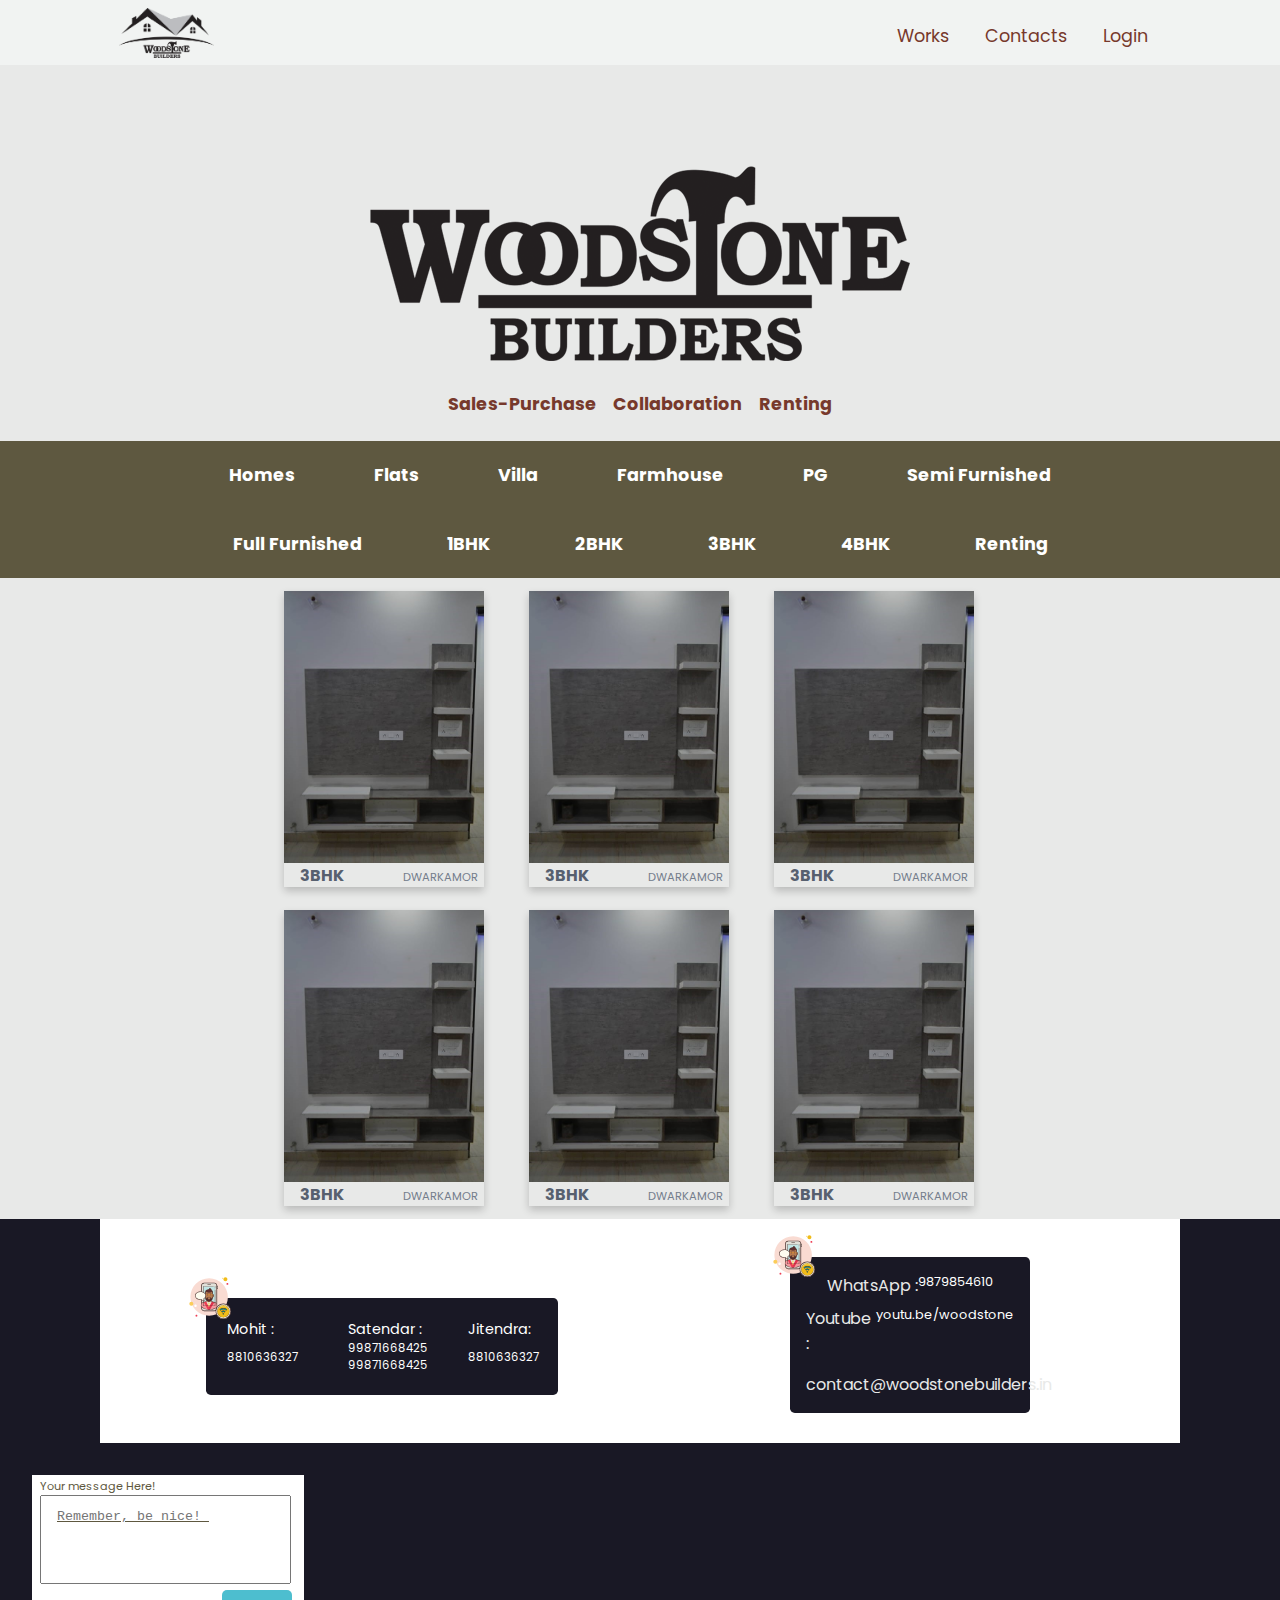
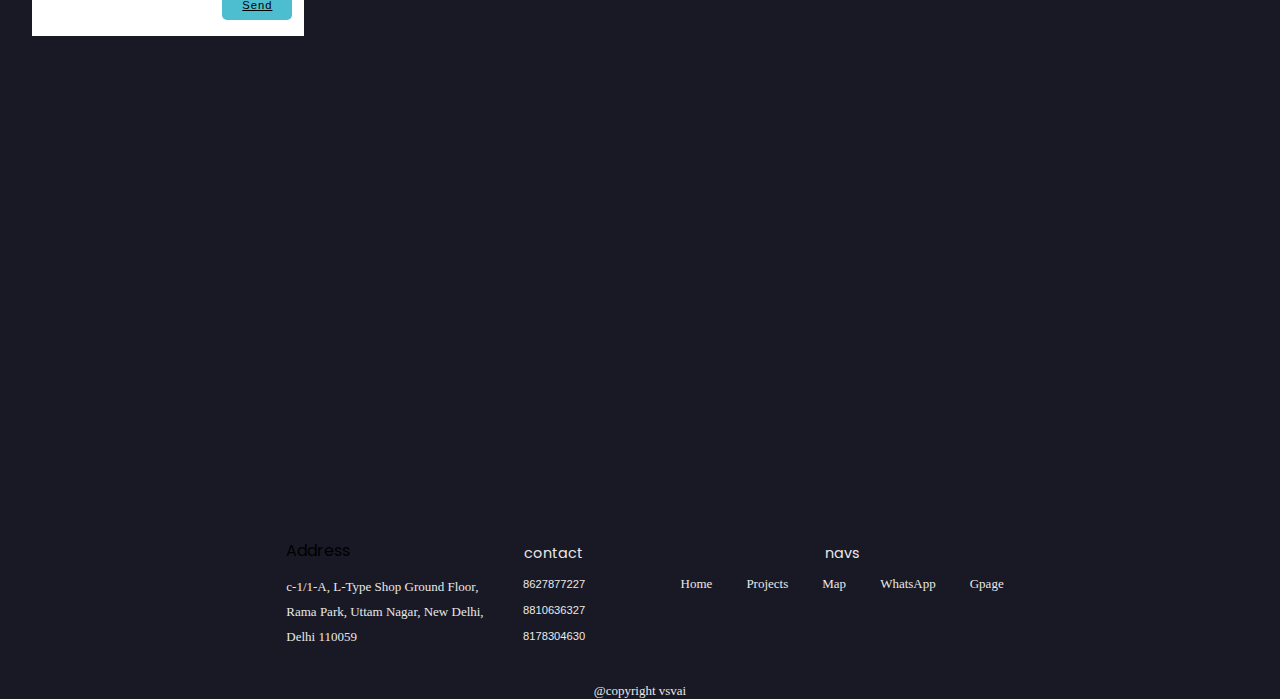
==== commit 011d87f3: "data refresh" ====
--- a/index.html
+++ b/index.html
@@ -1,52 +1,474 @@
-<!DOCTYPE html><html lang="en"><head><meta charset="UTF-8"><meta meta="" name="viewport" content="width=device-width,maximum-scale=1.0, initial-scale=1, user-scalable=no"><title>WoodStone</title><link rel="icon shortcut" href="/logo.d7fac630.png"><link rel="stylesheet" href="https://cdnjs.cloudflare.com/ajax/libs/font-awesome/4.7.0/css/font-awesome.min.css "><link rel="stylesheet" href="https://cdnjs.cloudflare.com/ajax/libs/font-awesome/5.11.2/css/all.css "><script defer="" src="/main.2a61b304.js">
-    </script><link rel="stylesheet" href="/main.461e4593.css"></head><body> <section class="section1"> <header class="header"> <nav id="navbar " class="flex flex-jc-sb"> <a href="#gothere " class="header__logo"> <img class="header__logo" src="/woodicon.4c39e07b.png" alt="logo " height="50px "> </a> <div class="header__links hide-for-mobile"> <a href="#works"> Works </a> <a href="#contact"> Contacts </a> <a href="#gothere"> Location </a> </div> <div class="header__links hide-for-desktop"> <a href="#works"> Design Your Dreams </a> </div> </nav> </header> <main> <div class="around-xs row"> <img class="banner" src="/head.9e8b155a.png" alt=" "> </div> <div class="section1__data"> <div class="head"> <h4> <a href=" "> Sales-Purchase </a></h4> <h4> <a href=" "> Collaboration </a> </h4> <h4> <a href=" "> Renting </a> </h4> </div> </div> </main></section> <section class="section2"> <div class="section2__data"> <div class="around-xs row"> <h4> <k class="dim" href=" "> Homes </k> </h4> <h4> <k class="dim" href=" "> Flats </k> </h4> <h4> <k class="dim" href=" "> Villa </k> </h4> <h4> <k class="dim" href=" "> Farmhouse </k> </h4> <h4> <k class="dim" href=" "> PG </k> </h4> <h4> <k class="dim" href=" "> Semi Furnished </k> </h4> <h4> <k class="dim" href=" "> Full Furnished </k> </h4> <h4> <k class="dim" href=" "> 1BHK </k> </h4> <h4> <k class="dim" href=" "> 2BHK </k> </h4> <h4> <k class="dim" href=" "> 3BHK </k> </h4> <h4> <k class="dim" href=" "> 4BHK </k> </h4> <h4> <k class="dim" href=" "> Renting </k> </h4> </div> </div> </section>  <section class="section1" id="works"> <div class="section1__data"> <br> <h4 class="dim"> Latest</h4> <div class="scrolling-wrapper"> <div class="card"> <div class="container"> <div class="card__visual"> </div> <div class="card__texts"> <h1 class="title"> 3BHK </h1> <p class="subtitle">DWARKAMOR</p> <a class="read" href="https://wa.me/p/3740318812755404/918810696927 " target="_blank ">Read More...</a> </div> </div> </div> <div class="card" id="catalog"> <div class="card__visual" id="pic" style="background:url(https://lh3.googleusercontent.com/pw/ACtC-3cUxrFIxXkmOPxbQoS1dlM_gS_JCAQFXEjfh9rvhVAzoT7k9RyKi_Z6xaoKI4ztnHH_1luV7kOoXwl_B9tXAt6CpyX7bL-HeXWDOmyoCBVuyKDzqyk8SE3MjoPLP7FS1Ot4ZztfxbtHWTo1mPVVaAN4=w296-h444-no)"> </div> <div class="card__visual" id="pic1" style="display:none;background:url(/home3.b127068d.jpeg)"> </div> <div class="card__visual" id="pic2" style="display:none;background:url(/home5.5fa56f02.jpeg)"> </div> <div class="card__visual" id="pic3" style="display:none;background:url(/home4.1dd0f60e.jpeg)"> </div> <div class="card__texts"> <h1 class="title"> 3BHK </h1> <p class="subtitle">DWARKAMOR</p> <a class="read" href="https://wa.me/p/3886243458077353/918810696927 " target="_blank ">Read More...</a> </div> </div> <div class="card"> <div class="card__visual" style="background:url(/home4.1dd0f60e.jpeg)">  </div> <div class="card__texts"> <h1 class="title"> 3BHK </h1> <p class="subtitle">DWARKAMOR</p> <a class="read" href="https://wa.me/p/3763654787088066/918810696927 " target="_blank ">Read More...</a> </div> </div> <div class="card"> <div class="card__visual" style="background:url(/home5.5fa56f02.jpeg)">  </div> <div class="card__texts"> <h1 class="title"> 3BHK </h1> <p class="subtitle">DWARKAMOR</p> <a class="read" href="https://wa.me/p/3763654787088066/918810696927 " target="_blank ">Read More...</a> </div> </div> <div class="card"> <div class="card__visual" style="background:url(/home6.cf0fedfd.jpeg)">  </div> <div class="card__texts"> <h1 class="title"> 3BHK </h1> <p class="subtitle">DWARKAMOR</p> <a class="read" href="https://wa.me/p/3884459788314716/918810696927 " target="_blank ">Read More...</a> </div> </div> <div class="card"> <div class="card__visual" style="background:url(/home7.b9b53ace.jpeg)">  </div> <div class="card__texts"> <h1 class="title">3BHK </h1> <p class="subtitle">DWARKAMOR</p> <a class="read" href="https://wa.me/p/3884459788314716/918810696927 " target="_blank ">Read More...</a> </div> </div> </div> </div> </section> <section class="section1" id="works"> <div class="section1__data"> <br> <h4 class="dim"> Best-Prices</h4> <div class="scrolling-wrapper"> <div class="card"> <div class="container"> <div class="card__visual">  </div> <div class="card__texts"> <h1 class="title"> 3BHK </h1> <p class="subtitle">DWARKAMOR</p> <a class="read" href="https://wa.me/p/3740318812755404/918810696927 " target="_blank ">Read More...</a> </div> </div> </div> <div class="card"> <div class="card__visual" style="background:url(/home3.b127068d.jpeg)">  </div> <div class="card__texts"> <h1 class="title"> 3BHK </h1> <p class="subtitle">DWARKAMOR</p> <a class="read" href="https://wa.me/p/3886243458077353/918810696927 " target="_blank ">Read More...</a> </div> </div> <div class="card"> <div class="card__visual" style="background:url(/home4.1dd0f60e.jpeg)">  </div> <div class="card__texts"> <h1 class="title"> 3BHK </h1> <p class="subtitle">DWARKAMOR</p> <a class="read" href="https://wa.me/p/3763654787088066/918810696927 " target="_blank ">Read More...</a> </div> </div> </div> </div> </section> <section class="section3"> <div id="contact" class="contacts"> <div class="contacts__left"> <div class="dim"> <div class="contactlogo"> <svg xmlns="https://www.w3.org/2000/svg" width="70" height="70" viewBox="0 0 172 172"><g><g fill="none" stroke-miterlimit="10" font-family="none" font-weight="none" font-size="none" text-anchor="none" style="mix-blend-mode:normal"><path d="M0 172V0h172v172z"></path><g><path d="M36.12 95.632a1.548 1.548 0 100 3.096 1.548 1.548 0 000-3.096zM137.6 53.148a1.204 1.204 0 100 2.408 1.204 1.204 0 000-2.408z" fill="#fff"></path><path d="M133.128 20.124a1.548 1.548 0 100 3.096 1.548 1.548 0 000-3.096zM36.98 108.876a1.548 1.548 0 100 3.096 1.548 1.548 0 000-3.096z" fill="#f1bc19"></path><path d="M86.516 21.156c-35.622 0-64.5 28.878-64.5 64.5s28.878 64.5 64.5 64.5 64.5-28.878 64.5-64.5-28.878-64.5-64.5-64.5z" fill="#f9dbd2"></path><path d="M142.416 18.404a6.88 6.88 0 100 13.76 6.88 6.88 0 000-13.76z" fill="#f1bc19"></path><path d="M149.296 37.668a3.268 3.268 0 100 6.536 3.268 3.268 0 000-6.536z" fill="#ee3e54"></path><path d="M133.816 127.796a3.268 3.268 0 100 6.536 3.268 3.268 0 000-6.536zm-108.532-25.8a6.88 6.88 0 100 13.76 6.88 6.88 0 000-13.76z" fill="#fbcd59"></path><path d="M42.828 147.06a3.268 3.268 0 100 6.536 3.268 3.268 0 000-6.536z" fill="#ee3e54"></path><path d="M39.56 111.456a4.3 4.3 0 100 8.6 4.3 4.3 0 000-8.6z" fill="#fff"></path><path d="M116.272 49.364v6.88c0 .688-.516 1.376-1.376 1.376h-1.376c-.688 0-1.376-.516-1.376-1.376v-6.88c0-.688.516-1.376 1.376-1.376h1.548c.516 0 1.204.688 1.204 1.376z" fill="#cbc9bc"></path><path d="M114.896 58.136h-1.376a1.909 1.909 0 01-1.892-1.892v-6.88c0-1.032.86-1.892 1.892-1.892h1.376c1.032 0 1.892.86 1.892 1.892v6.88c.172 1.032-.688 1.892-1.892 1.892zm-1.376-9.46c-.344 0-.688.344-.688.688v6.88c0 .344.344.688.688.688h1.376c.344 0 .688-.344.688-.688v-6.88c0-.344-.344-.688-.688-.688z" fill="#472b29"></path><path d="M68.972 37.84h35.26c4.816 0 8.6 3.784 8.6 8.6v78.26c0 4.816-3.784 8.6-8.6 8.6h-35.26c-4.816 0-8.6-3.784-8.6-8.6V46.44c0-4.644 3.956-8.6 8.6-8.6z" fill="#e1e0d8"></path><path d="M104.232 134.676h-35.26c-5.332 0-9.804-4.472-9.804-9.804V46.44c0-5.332 4.472-9.804 9.804-9.804h35.26c5.332 0 9.804 4.472 9.804 9.804v78.26c0 5.504-4.3 9.976-9.804 9.976zm-35.26-95.46c-4.128 0-7.396 3.268-7.396 7.396v78.26c0 4.128 3.268 7.396 7.396 7.396h35.26c4.128 0 7.396-3.268 7.396-7.396V46.44c0-4.128-3.268-7.396-7.396-7.396h-35.26z" fill="#472b29"></path><path d="M107.5 62.092v55.212H67.08V50.052h40.42z" fill="#c0e5e4"></path><path d="M86 120.572a3.44 3.44 0 100 6.88 3.44 3.44 0 000-6.88z" fill="#cbc9bc"></path><path d="M86 127.968c-2.236 0-3.956-1.72-3.956-3.956 0-2.236 1.72-3.956 3.956-3.956 2.236 0 3.956 1.72 3.956 3.956 0 2.236-1.72 3.956-3.956 3.956zm0-6.708a2.717 2.717 0 00-2.752 2.752A2.717 2.717 0 0086 126.764a2.717 2.717 0 002.752-2.752A2.717 2.717 0 0086 121.26zm-4.816-77.916H92.02c.344 0 .688.344.688.688s-.344.688-.688.688H81.184c-.344 0-.688-.344-.688-.688 0-.516.344-.688.688-.688zm25.628 10.664c-.344 0-.688-.344-.688-.688v-3.956c0-.344.344-.688.688-.688s.688.344.688.688v3.956c0 .516-.344.688-.688.688zm0 2.752c-.172 0-.344 0-.516-.172-.172-.172-.172-.344-.172-.516 0-.172 0-.344.172-.516.172-.172.688-.172.86 0 .172.172.172.344.172.516 0 .172 0 .344-.172.516 0 0-.172.172-.344.172zm-40.42 45.752c-.344 0-.688-.344-.688-.688v-2.752c0-.344.344-.688.688-.688s.688.344.688.688v2.752c0 .344-.344.688-.688.688z" fill="#472b29"></path><g clip-path="url(#clip-1)"><path d="M112.66 110.08c-.344-2.236-2.236-4.128-4.472-4.472l-.516-.172-.86-.344c-1.72-.516-11.696-3.612-11.696-3.612-.688-.172-1.376-.516-1.72-1.204-.344-1.032-.516-2.064-.344-3.268 0 0-4.128 1.204-6.88 1.548-2.752.344-7.912-2.236-7.912-2.236s-.172 3.44-.344 4.128c-.344.688-1.032 1.204-1.72 1.204l-9.632 2.924c-1.032.172-2.064.516-2.924 1.032-1.892.86-3.44 2.58-4.3 4.472 0 0-.688 3.612-.516 3.784 0 .516-.172 1.032-.172 1.72 10.492 5.848 18.92 7.396 33.368 6.88 7.224-.516 14.276-2.236 20.984-4.816-.172-4.644-.344-7.568-.344-7.568z" fill="#ce9065"></path><path d="M59.856 108.016c.516-1.204 4.988-2.924 6.364-3.268l1.892-.688 7.568-2.58c2.064 4.644 6.536 23.392 8.944 27.864-3.956-.516-7.912-1.204-11.696-2.236-5.332-1.548-14.448-8.944-14.448-8.944.344-1.032-.344-6.364 1.376-10.148z" fill="#f4989e"></path><path d="M95.46 103.028l-1.204-.344c-.344 0-.516-.172-.688-.344-2.236 2.064-13.416 2.752-15.824.172-.172 0-.344.172-.516.172l-1.204.344h-.344c1.892 4.816 3.956 9.632 5.848 14.448H92.02c2.236-4.472 4.128-9.116 6.02-13.588z" fill="#fdfcef"></path><path d="M112.144 107.844c-.688-1.204-2.064-2.236-3.44-2.58l-2.752-1.204-7.224-1.376c-2.064 4.644-9.46 22.36-11.868 26.832 4.988-.172 9.976-.688 14.792-2.064 8.256-2.064 11.868-6.708 11.868-6.708-.344-1.032.344-9.116-1.376-12.9z" fill="#f4989e"></path><path d="M87.376 110.596l1.376 9.632-3.096 2.064-3.096-2.064 1.72-9.632c.344-.86 1.204-1.204 2.064-1.032.516.172 1.032.516 1.032 1.032z" fill="#fbcd59"></path><path d="M84.452 108.876l-1.548-4.644h6.02l-1.548 4.644c-.172.86-1.032 1.376-1.72 1.204a1.176 1.176 0 01-1.204-1.204z" fill="#f1bc19"></path><path d="M77.916 100.448l-2.236 2.064 5.504 7.396 5.16-5.676c.172-.172-8.256-1.376-8.428-3.784z" fill="#e1e0d8"></path><path d="M93.568 100.792l2.58 1.548-5.504 7.396-5.16-5.676s7.74-1.72 8.084-3.268z" fill="#e1e0d8"></path><path d="M95.632 101.652l8.428 2.924s-12.212 20.296-14.62 24.08h-7.568z" fill="#e0324f"></path><path d="M76.54 101.136l-8.256 2.924s11.008 21.5 13.588 25.112h7.568z" fill="#ee3e54"></path><path d="M100.104 77.744h-.344c-1.204 0-1.376.344-1.376-.344v-6.536c0-5.16-5.332-9.46-12.04-9.632H86c-6.708.172-12.04 4.472-12.04 9.632 0 .172-.172 5.16 0 6.536 0 .688-.344.172-1.376.344h-.516c-1.204 0-2.064.688-2.408 1.892.344 2.064.86 4.128 1.548 6.02.516.86 1.376 1.032 2.064 1.72.344.344.688.688.688 1.204.516 1.892 1.72 3.44 3.096 4.816.688.688 5.16 5.504 9.116 5.16 3.956-.344 8.428-4.644 9.116-5.16 1.376-1.204 2.58-2.924 3.096-4.816 0-.516.344-.86.688-1.204.86-.516 1.548-.688 2.064-1.72.688-1.892 1.204-3.956 1.548-6.02-.344-1.204-1.376-2.064-2.58-1.892z" fill="#b27952"></path><path d="M86 87.032c.86 0 1.548-.344 2.064-.86V86h-.172c-.516.516-1.204.688-1.892.688s-1.376-.172-1.892-.688h-.172v.172c.516.516 1.376.86 2.064.86zm-2.58-11.868l.516-1.032c-2.236-.516-4.472-.516-6.536.172l.688.86a13.903 13.903 0 015.332 0zm10.664 0l.516-1.032c-2.236-.516-4.472-.516-6.536.172l.688.86a13.903 13.903 0 015.332 0zM80.496 76.54c-.516 0-1.032.344-1.204.86h.172c.516 0 .86.344.86.86s-.344.86-.86.86c-.172 0-.344 0-.344-.172a1.867 1.867 0 001.376 1.376c1.032-.172 1.72-1.204 1.376-2.236-.172-.688-.688-1.376-1.376-1.548zm11.008 0c-.516 0-.86.172-1.032.688h.344c.516 0 .86.344.86.86s-.344.86-.86.86c-.344 0-.516-.172-.688-.344.172.86 1.032 1.204 1.892 1.032.86-.172 1.204-1.032 1.032-1.892-.172-.688-.86-1.032-1.548-1.204zm.688 13.76v-.172h-.172c-1.72 1.204-3.784 1.72-6.02 1.72-2.064 0-4.128-.516-6.02-1.72h-.172v.172c3.784 2.58 8.772 2.58 12.384 0z" fill="#512c2b"></path><path d="M100.276 83.42l-1.032-.172.172-1.72-.86.344-.344-1.032 1.72-.688h.516c.172.172.172.344.172.516zm-28.38-.516l-.344-2.58c0-.172 0-.344.172-.516.172-.172.344-.172.516 0l1.72.688-.344 1.032-.86-.344.172 1.72z" fill="#895d3d"></path><path d="M73.616 88.236a.37.37 0 01-.344-.344l.172-9.976a.37.37 0 01.344-.344.37.37 0 01.344.344l-.172 9.976a.37.37 0 01-.344.344zm24.768 0a.37.37 0 01-.344-.344l-.172-10.148a.37.37 0 01.344-.344.37.37 0 01.344.344l.172 10.148a.37.37 0 01-.344.344z" fill="#472b29"></path><path d="M97.868 66.392c0-.172-.172-.516-.172-.688C94.944 61.92 90.644 59.856 86 60.2c-5.504-.172-10.836 2.236-11.868 6.192-.86 2.752-1.204 5.676-.86 8.428 0 1.548.344 3.096.86 4.472.344-2.064.172-4.3.688-6.364.344-1.548.86-3.096 1.376-4.644a29.496 29.496 0 0019.608 0c.688 1.548 1.032 2.924 1.376 4.644.516 2.064.516 4.3.86 6.364.344-1.376.516-2.924.516-4.3.172-2.58.688-5.848-.688-8.6z" fill="#512c2b"></path><path d="M79.98 69.488c-3.096-1.204.516-6.192 1.032-6.708 2.408-2.236 6.536-2.924 7.224-6.88 3.268 1.204 5.848 4.128 6.708 7.568.172 2.236-.688 4.3-2.064 5.848 0 0-7.224 2.408-12.9.172z" fill="#5e2e2e"></path><path d="M98.384 84.452c-.86 2.408-1.72 4.644-2.408 6.192-.172.344-.688.516-1.204.344-.172 0-.172-.172-.344-.344-.688-1.204-1.548-2.064-2.752-2.752-1.72-.86-3.956-.688-5.504.344 1.376-.172 2.752.344 3.784 1.548 2.58 4.128-3.612 4.816-3.784 4.644-.172.172-6.364-.516-3.784-4.644.86-1.032 2.236-1.548 3.784-1.548-1.72-1.032-3.784-1.204-5.504-.344-1.548.516-2.58 1.548-3.268 2.752-.172.344-.688.516-1.204.344a.37.37 0 01-.344-.344c-.516-1.376-1.376-3.268-2.236-5.504-.172 1.376-.344 2.58-.516 3.956 0 .172 0 .344.172.516.688 2.924 1.548 9.632 10.664 12.556a7.066 7.066 0 003.784 0c5.676-1.548 9.804-6.192 10.492-12.04 0-1.892 0-3.784.172-5.676z" fill="#512c2b"></path><path d="M87.72 129.688c-11.696 0-19.092-2.064-29.412-11.18-.172-.172-.172-.344-.172-.516.172-3.096.344-6.192.86-9.288v-.172c.688-1.892 2.236-2.924 4.472-3.956a10.933 10.933 0 013.096-1.032l9.632-2.924c.516 0 1.032-.344 1.204-.86 0-.344.172-.688.172-1.032-3.784-3.096-4.472-9.976-4.644-11.352 0 0 0-.172-.172-.172-.344-.172-.516-.344-.86-.516-.516-.344-1.032-.688-1.548-1.376-.688-2.064-1.376-4.128-1.72-6.192v-.344c.516-1.204 1.72-2.064 3.096-2.064h1.032c-.688-3.612-.344-7.396.688-10.836 0-.172.172-.516.344-.86 2.408-3.784 6.536-5.848 11.008-5.848 1.548-.688 2.58-2.236 2.924-3.784 0-.172.172-.344.344-.516.172-.172.344-.172.516 0 3.268 1.204 5.676 3.784 6.88 7.052 1.204.86 2.064 1.892 2.752 3.096.172.172.172.516.344.688 1.204 2.408 1.032 4.988 1.032 7.224v1.548c0 .86-.172 1.548-.172 2.236h.86c1.376 0 2.58.86 3.096 2.236v.344c-.344 2.064-1.032 4.128-1.72 6.192-.516.86-1.032 1.204-1.72 1.548-.172.172-.516.172-.688.344-.172.172-.344.344-.344.516 0 .86-.688 7.912-4.988 11.352 0 .172.172.344.172.516.172.344.688.688 1.204.86.516.172 10.148 3.096 11.868 3.612l1.204.344a5.838 5.838 0 014.988 4.988s0 .516.172 1.376c.172 2.064.344 6.192.688 9.46 0 .172 0 .516-.172.516-6.364 4.644-13.76 7.568-21.672 8.428-1.72.344-3.268.344-4.644.344zM59.34 117.82c11.18 9.632 18.92 11.008 32.852 10.492a41.211 41.211 0 0020.64-7.912c-.172-3.268-.516-7.052-.688-9.116 0-.688 0-1.204-.172-1.376-.344-2.064-1.892-3.612-3.956-3.956l-1.376-.344c-1.72-.516-11.696-3.612-11.696-3.612-.86-.172-1.548-.688-2.064-1.548-.172-.516-.344-1.032-.344-1.376 0-.172 0-.516.344-.516 3.956-2.924 4.816-9.804 4.644-10.664.172-.688.344-1.204.86-1.548.344-.172.516-.344.86-.516.516-.344.86-.516 1.032-1.032.688-1.72 1.204-3.784 1.548-5.676-.344-.688-1.032-1.204-1.72-1.204h-1.032c-.344 0-.86.172-1.204-.344 0-.172-.172-.344 0-.516.172-.86.344-1.892.344-2.752v-1.548c0-2.064.172-4.472-.86-6.536v-.172c0-.172 0-.344-.172-.344-.688-1.032-1.548-2.064-2.58-2.752-.172 0-.172-.172-.172-.344-.86-2.752-2.924-4.988-5.504-6.192-.516 1.72-1.892 3.268-3.612 4.128h-.344c-4.128 0-7.912 1.892-10.148 5.332 0 .172-.172.172-.172.344-1.032 3.612-1.204 7.568-.516 11.18 0 .172 0 .344-.172.516-.172.172-.344.344-.688.172h-1.376c-.688 0-1.376.516-1.72 1.204.344 1.892.86 3.784 1.548 5.676.172.344.516.516 1.032.86.344.172.516.344.86.516.172.172.516.344.516.688v.344s.516 7.74 4.472 10.664c.172.172.344.344.172.516 0 .516-.172 1.032-.172 1.548v.172c-.344.86-1.204 1.548-2.236 1.548l-9.46 2.752c-1.032.172-2.064.516-2.924 1.032-2.236 1.204-3.268 2.064-3.784 3.268-.516 3.096-.688 6.02-.86 8.944z" fill="#472b29"></path><path d="M87.032 80.152c0 2.408 2.064 4.472 4.472 4.472 3.612 0 5.16-1.72 5.504-4.3 0-.516.172-1.892.688-2.064.172-.516.344-1.204.516-1.892 0 0-8.6-1.892-10.836.86-.344 1.032-.344 2.064-.344 2.924zm1.376-2.236c.344-.516 1.376-1.204 4.128-1.204h2.236c1.032.172 1.892 1.032 1.892 2.236 0 2.064-.688 5.16-4.3 5.16h-.688c-2.064 0-3.784-1.548-3.784-3.612v-.172c0-.86.172-1.72.516-2.408zm-3.784-.688c-2.236-2.752-10.836-.86-10.836-.86.172.688.344 1.204.344 1.892.688 0 .688 1.548.688 2.064.344 2.58 2.064 4.3 5.504 4.3 2.408 0 4.472-1.892 4.472-4.3.344-1.032.172-2.064-.172-3.096zm-.516 3.096c0 2.064-1.72 3.784-3.784 3.784h-.688c-3.612 0-4.128-3.096-4.3-5.16 0-1.204.86-2.064 1.892-2.236h2.236c2.58 0 3.784.688 4.128 1.204.516.688.688 1.548.516 2.408z" fill="#ef9922"></path><path d="M87.548 79.464c-.516-.344-1.032-.516-1.548-.516s-1.032.172-1.548.516l-.516-1.376h3.956z" fill="#ef9922"></path></g><path d="M66.392 91.676c-.344 0-.688-.344-.688-.688V49.364c0-.344.344-.688.688-.688h35.088c.344 0 .688.344.688.688s-.344.688-.688.688h-34.4V91.16c0 .172-.344.516-.688.516z" fill="#472b29"></path><path d="M106.812 117.304h-40.42c-.344 0-.688-.344-.688-.688V90.472c0-.344.344-.688.688-.688s.688.344.688.688V116.1h39.044V61.404c0-.344.344-.688.688-.688s.688.344.688.688v55.212c0 .344-.344.688-.688.688z" fill="#472b29"></path><g><path d="M74.82 81.528c0 3.956-2.58 7.912-6.708 10.32 0 2.064.516 4.128 1.376 6.02.172.344 0 .86-.344 1.032-.172 0-.344.172-.516 0-3.612-.344-6.88-1.892-9.632-4.3H56.76c-9.976 0-18.06-6.02-18.06-13.244s8.084-13.244 18.06-13.244c9.976 0 18.06 6.02 18.06 13.416" fill="#fdfcef"></path><path d="M68.8 99.932c-.172 0-.172 0 0 0-3.784-.344-7.224-1.892-9.976-4.3H56.76c-10.32 0-18.92-6.364-18.92-14.104 0-7.74 8.428-14.104 18.92-14.104 10.32 0 18.748 6.192 18.92 13.932v.172c0 4.128-2.58 8.256-6.708 10.836.172 1.892.516 3.612 1.376 5.332.344.86 0 1.72-.688 2.236-.344-.172-.688 0-.86 0zm-12.04-30.96c-9.46 0-17.2 5.504-17.2 12.384 0 6.88 7.74 12.384 17.2 12.384h2.236c.172 0 .344 0 .516.172 2.58 2.236 5.676 3.784 9.116 4.128-1.032-1.892-1.548-4.128-1.548-6.364 0-.344.172-.516.344-.688 3.956-2.236 6.192-5.848 6.364-9.46v-.172c.172-6.708-7.568-12.384-17.028-12.384z" fill="#472b29"></path></g></g><g><g><circle cx="78.686" cy="78.686" transform="scale(1.72)" r="15" fill="#fdfcef"></circle><path d="M135.34 111.088c13.373 0 24.252 10.879 24.252 24.252s-10.879 24.252-24.252 24.252-24.252-10.879-24.252-24.252 10.879-24.252 24.252-24.252m0-2.408c-14.723 0-26.66 11.937-26.66 26.66S120.617 162 135.34 162 162 150.063 162 135.34s-11.937-26.66-26.66-26.66z" fill="#472b29"></path><circle cx="78.685" cy="78.686" transform="scale(1.72)" r="12.25" fill="#f1bc19"></circle><path d="M135.34 114.27c-11.619 0-21.07 9.451-21.07 21.07 0 .263.03.518.04.78 2.024-9.77 10.658-17.12 21.03-17.12 10.373 0 19.01 7.353 21.03 17.128.01-.263.04-.521.04-.788 0-11.619-9.453-21.07-21.07-21.07z" fill="#eed260"></path><path d="M135.338 114.7c11.382 0 20.642 9.259 20.642 20.64s-9.259 20.64-20.642 20.64c-11.38 0-20.638-9.259-20.638-20.64s9.259-20.64 20.638-20.64m0-.86c-11.854 0-21.498 9.646-21.498 21.5s9.644 21.5 21.498 21.5c11.858 0 21.502-9.646 21.502-21.5s-9.644-21.5-21.502-21.5z" fill="#472b29"></path><circle cx="78.686" cy="83.686" transform="scale(1.72)" r="1.125" fill="#00a5a5"></circle><path d="M135.34 146.52a2.583 2.583 0 01-2.58-2.58 2.583 2.583 0 012.58-2.58 2.583 2.583 0 012.58 2.58 2.583 2.583 0 01-2.58 2.58zm0-3.87c-.71 0-1.29.578-1.29 1.29 0 .712.58 1.29 1.29 1.29.71 0 1.29-.578 1.29-1.29 0-.712-.58-1.29-1.29-1.29z" fill="#472b29"></path><path d="M135.34 133.42c-2.418 0-4.689.797-6.564 2.3l2.605 2.9c2.334-1.773 5.593-1.754 7.915-.02l2.595-2.892a10.416 10.416 0 00-6.551-2.288z" fill="#00a5a5"></path><path d="M135.34 134.065c2.033 0 3.956.6 5.6 1.741l-1.733 1.95a7.176 7.176 0 00-3.865-1.124 7.171 7.171 0 00-3.865 1.125l-1.734-1.95a9.739 9.739 0 015.597-1.742m0-1.29c-2.635.002-5.055.91-6.968 2.443a.642.642 0 00-.063.92l2.588 2.912c.124.14.293.206.463.206a.694.694 0 00.413-.139 5.93 5.93 0 013.567-1.195c1.34 0 2.568.449 3.567 1.195a.69.69 0 00.413.14c.172 0 .34-.07.463-.207l2.588-2.912a.642.642 0 00-.063-.92 11.106 11.106 0 00-6.968-2.443z" fill="#472b29"></path><path d="M135.34 124.817c-4.474 0-8.829 1.59-12.264 4.474l2.586 2.898a15.14 15.14 0 019.678-3.507c3.526 0 6.97 1.242 9.696 3.495l2.56-2.89.008.004a19.122 19.122 0 00-12.264-4.474z" fill="#00a5a5"></path><path d="M135.34 125.462c4.097 0 8.093 1.381 11.326 3.901l-1.713 1.928a15.897 15.897 0 00-9.613-3.252c-3.466 0-6.856 1.15-9.613 3.252l-1.713-1.928c3.233-2.52 7.229-3.9 11.326-3.901m0-1.29c-4.826 0-9.243 1.74-12.678 4.625a.646.646 0 00-.06.919l2.578 2.9c.124.139.292.208.464.208.145 0 .291-.05.413-.15a14.521 14.521 0 019.285-3.347c3.526 0 6.758 1.259 9.284 3.347.122.1.269.15.413.15.17 0 .34-.07.464-.208l2.579-2.9a.644.644 0 00-.06-.919 19.668 19.668 0 00-12.682-4.625z" fill="#472b29"></path></g></g></g></g></svg> </div> <div class="callcard" id="contacts"> <p class="call">Mohit : <a class="number">8810696927</a></p> <p class="call">Satendar :<a class="number">8627877227</a> <a class="number">8810696927</a></p> <p class="call">Jitendra:<a class="number"> 8178304630 </a></p> </div> </div> </div> <div class="contacts__right"> <div class="contactlogo"> <img class="picture" src="/review.c90ada50.png" alt=" "> </div> </div> </div></section> <p id="next-1"></p> <section class="section3"> <div class="services"> <div class="service_right"><button class="service_buttons_1" id="scroll_button_1" onclick="goBy(190)"> <svg xmlns="http://www.w3.org/2000/svg" width="30" height="30"><path fill="currentColor" d="M19.214 21.212L12.865 15l6.35-6.35-1.933-1.932L9 15l8.282 8.282 1.932-2.07z"></path></svg></button></div> <div class="service_mid" id="next"> <div class="card-1 service_card"> <div class="service_card_top"> <br> <img src="/head.9e8b155a.png" alt="" width="110rem"> </div> <div class="service_card_mid"> </div> <div class="service_card_bottom"> <img src="/woodicon.4c39e07b.png" alt="" width="110rem"> </div> </div> <div class="card-2 service_card" id="next-2"> <div class="service_card_top"> <h3>Property company</h3> </div> <div class="service_card_mid"> <p>We Deals in all kind of <br>Properties With <br>Loan facilities</p> </div> <div class="service_card_bottom"> <img src="/cyborg-16.d9f64b20.png" alt=""> </div> </div> <div class="card-3 service_card"> <div class="service_card_top"> <h3>Property company</h3> </div> <div class="service_card_mid"> <p>We Deals in all kind of <br>Properties With <br>Loan facilities</p> </div> <div class="service_card_bottom"> <img src="/cyborg-16.d9f64b20.png" alt=""> </div> </div> <div class="card-3 service_card"> <div class="service_card_top"> <h3>Property company</h3> </div> <div class="service_card_mid"> <p>We Deals in all kind of <br>Properties With <br>Loan facilities</p> </div> <div class="service_card_bottom"> <img src="/cyborg-16.d9f64b20.png" alt=""> </div> </div> <div class="card-3 service_card"> <div class="service_card_top"> <h3>Property company</h3> </div> <div class="service_card_mid"> <p>We Deals in all kind of <br>Properties With <br>Loan facilities</p> </div> <div class="service_card_bottom"> <img src="/cyborg-16.d9f64b20.png" alt=""> </div> </div> <div class="card-3 service_card"> <h3>6</h3> <img src="/cyborg-16.d9f64b20.png" alt=""> </div> <div class="card-3 service_card" id="next-6"> <h3>7</h3> <img src="/cyborg-16.d9f64b20.png" alt=""> </div> </div> <div class="service_left"><button class="service_buttons_2" id="scroll_button_2" onclick="goBy(-190)"> <svg xmlns="http://www.w3.org/2000/svg" width="30" height="30"><path fill="currentColor" d="M11 21.212L17.35 15 11 8.65l1.932-1.932L21.215 15l-8.282 8.282L11 21.212z"></path></svg></button></div> </div> </section> <section class="section3"></section> <section class="wa" id="gothere"> <div class="wa__content"> <div class="wa__set1"> <img src="https://img.icons8.com/office/80/000000/whatsapp--v2.png" alt=" "> <h1 class="dim">Message us on WhatsApp</h1> <a href="https://wa.me/918810696927" target="_blank">* wa.me/919318483909 </a> </div> <img class="hide-for-mobile qr" src="/WhatsApp.c0edbf54.png" alt=" "> </div> </section>   <section class="footer" id="commenter "> <iframe class="map" src="https://www.google.com/maps/embed?pb=!1m18!1m12!1m3!1d875.5851475774949!2d77.03412398646066!3d28.619552630812905!2m3!1f0!2f0!3f0!3m2!1i1024!2i768!4f13.1!3m3!1m2!1s0x0%3A0xd913edc023dc1465!2sWoodStone%20Builders!5e0!3m2!1sen!2sin!4v1617790746582!5m2!1sen!2sin " width="100%" height="300rem " loading="lazy "></iframe> </section> <br> <footer> <div class="address"> <p>Address</p><code>c-1/1-A, L-Type Shop Ground Floor,<br> Rama Park, Uttam Nagar, New Delhi,<br> Delhi 110059</code> <p> </p></div> <div class="contact"> <p style="padding-left:2rem;">contact</p> <div class="hide-for-mobile"> <a> <k>8627877227</k> </a> <br> <a> <k>8178304630</k> </a> <br> <a> <k>8810636327</k> </a> <br>  </div> <div class="hide-for-desktop"> <a href="tel:8627877227 "> <k>8627877227</k> </a> <br> <a href="tel:8178304630 "> <k>8178304630</k> </a> <br> <a href="tel:8810696927 "> <k>8810636327</k> </a> <br>  </div> </div> <div class="navigation"> <p>navs</p> <a><code>Home</code></a> <a><code>Projects</code></a> <a href="https://maps.google.com/maps?ll=28.619881,77.034575&z=17&t=m&hl=en&gl=IN&mapclient=embed&cid=15642107340278994021 target=_blank "><code>Map</code></a> <a href="https://wa.me/c/918810696927 " target="_blank "><code>WhatsApp</code></a> <a href="https://g.page/woodstone-builders-dwarka?share " target="_blank "><code>Gpage</code></a></div> </footer> <br> <div class="menu"> <div class="whatsapp" onclick="openwhatsapp()"> <img id="wa" src="https://img.icons8.com/office/80/000000/whatsapp--v2.png"></div> </div> <div class="whatsapp__wa"> <div class="textbox" id="textbox"> <label>Your message Here!</label> <h2>WoodStone Builders!</h2> <h3>Need Help!</h3> <br> <span class="scrolling-wrapper textarea" id="message" maxlength="60" role="textbox" contenteditable=""></span> <br> <button id="sendEmail " onclick="share() "> <svg xmlns="http://www.w3.org/2000/svg" width="24" height="24"><path fill="currentColor" d="M1.101 21.757L23.8 12.028 1.101 2.3l.011 7.912 13.623 1.816-13.623 1.817-.011 7.912z"></path></svg></button> </div> </div> <br><br> <code><p> @copyright vsvai </p></code> </body><script src="https://cdnjs.cloudflare.com/ajax/libs/jquery/3.2.1/jquery.js ">
-</script><script type="text/javascript ">
-    if (document.getElementById('next').scrollLeft == 0) {
-        document.getElementById('scroll_button_2').style.display = 'none';
-    }
-
-    function goBy(pix) {
-
-        element = document.getElementById('next');
-        element.scrollBy({
-            top: 0,
-            left: pix,
-            behavior: 'smooth'
-        });
-        console.log(document.getElementById('next').scrollLeft);
-        if (document.getElementById('next').scrollLeft != 0) {
-            document.getElementById('scroll_button_2').style.display = 'block';
-        }
-        if (document.getElementById('next').scrollLeft == 0) {
-            document.getElementById('scroll_button_2').style.display = 'none';
-        }
-        if (document.getElementById('next').scrollLeft > 450) {
-            document.getElementById('scroll_button_1').style.display = 'none';
-        }
-        if (document.getElementById('next').scrollLeft < 450) {
-            document.getElementById('scroll_button_1').style.display = 'block';
-        }
-
-    }
-
-
-    function openwhatsapp() {
-
-        console.log('openwahtsapp')
-
-        if (document.getElementById('textbox').style.display === "block") {
-            document.getElementById('textbox').style.display = "none"
-
-        } else {
-            document.getElementById('textbox').style.display = "block"
-
-        }
-
-    }
-
-    function share() {
-        const message = document.getElementById('message').textContent;
-        console.log(message.textContent);
-        window.open("https://api.whatsapp.com/send?phone=918810696927&text=" + message, '_blank');
-    }
-</script></html>+<!DOCTYPE html>
+<html lang="en">
+
+<head>
+    <meta charset="UTF-8">
+    <meta name="viewport" content="width=device-width, initial-scale=1" "="">
+    <title>WoodStone</title>
+    <link rel="shortcut icon " href="/logo.510bec84.png">
+    <link rel="stylesheet " href="https://cdnjs.cloudflare.com/ajax/libs/font-awesome/4.7.0/css/font-awesome.min.css ">
+    <link rel="stylesheet " href="https://cdnjs.cloudflare.com/ajax/libs/font-awesome/5.11.2/css/all.css ">
+    <script defer=" " src="/main.fb6bbcaf.js">
+    </script>
+<link rel="stylesheet" href="/main.fb6bbcaf.css"></head>
+
+<body>
+    <section class="section1 ">
+        <header class="header ">
+            <nav id="navbar " class="flex flex-jc-sb ">
+                <a href="#gothere " class="header__logo ">
+                    <img class="header__logo " src="/woodicon.694d9f94.png" alt="logo " height="50px ">
+                </a>
+                <div class="header__links hide-for-mobile ">
+
+                    <a href="/#gothere ">
+                         Works
+                    </a>
+                    <a href="#gothere ">
+                        Contacts
+                    </a>
+                    <a href="#gothere ">
+                    Login
+                    </a>
+                </div>
+        <div class="header__links hide-for-desktop ">
+
+        <a href="#gothere ">
+                    Design Your Dreams
+                </a>
+    </div>
+    </nav>
+    </header>
+    <main>
+        <div class="row around-xs ">
+            <img class="banner " src="/head.050bbf40.png" alt=" ">
+        </div>
+        <div class="section1__data ">
+
+            <div class="row around-xs dim ">
+                <h4> <a href=" "> Sales-Purchase </a></h4>
+                <h4> <a href=" "> Collaboration </a> </h4>
+                <h4> <a href=" "> Renting </a> </h4>
+            </div>
+
+        </div>
+        </main></section>
+        <section class="section2 ">
+            <div class="section2__data ">
+
+                <div class="row around-xs ">
+                    <h4>
+                        <k class="dim " href=" "> Homes </k>
+                    </h4>
+                    <h4>
+                        <k class="dim " href=" "> Flats </k>
+                    </h4>
+                    <h4>
+                        <k class="dim " href=" "> Villa </k>
+                    </h4>
+                    <h4>
+                        <k class="dim " href=" "> Farmhouse </k>
+                    </h4>
+                    <h4>
+                        <k class="dim " href=" "> PG </k>
+                    </h4>
+                    <h4>
+                        <k class="dim " href=" "> Semi Furnished </k>
+                    </h4>
+                    <h4>
+                        <k class="dim " href=" "> Full Furnished </k>
+                    </h4>
+                    <h4>
+                        <k class="dim " href=" "> 1BHK </k>
+                    </h4>
+                    <h4>
+                        <k class="dim " href=" "> 2BHK </k>
+                    </h4>
+                    <h4>
+                        <k class="dim " href=" "> 3BHK </k>
+                    </h4>
+                    <h4>
+                        <k class="dim " href=" "> 4BHK </k>
+                    </h4>
+                    <h4>
+                        <k class="dim " href=" "> Renting </k>
+                    </h4>
+                </div>
+
+            </div>
+        </section>
+        <!-- <p>We Deals in all kinds of Properties with Loan facilities</p> -->
+        <section class="section1 ">
+            <div class="section1__data ">
+                <!-- <h4 class="dim "> Catalog</h4> -->
+                <div class="scrolling-wrapper ">
+                    <div class="card ">
+                        <div class="container ">
+                            <div class="card__visual ">
+                                <!-- <code>SALE</code> -->
+                            </div>
+                            <div class="card__texts ">
+                                <h1 class="title "> 3BHK </h1>
+                                <p class="subtitle ">DWARKAMOR</p>
+                                <a class="read " href="https://www.google.com " target="_blank ">Read More...</a>
+
+
+                            </div>
+                        </div>
+                    </div>
+                    <div class="card ">
+                        <div class="card__visual ">
+                            <!-- <code>SALE</code> -->
+                        </div>
+                        <div class="card__texts ">
+                            <h1 class="title "> 3BHK </h1>
+                            <p class="subtitle ">DWARKAMOR</p>
+                            <a class="read " href="https://www.google.com " target="_blank ">Read More...</a>
+
+
+                        </div>
+                    </div>
+                    <div class="card ">
+                        <div class="card__visual ">
+                            <!-- <code>SALE</code> -->
+                        </div>
+                        <div class="card__texts ">
+                            <h1 class="title "> 3BHK </h1>
+                            <p class="subtitle ">DWARKAMOR</p>
+                            <a class="read " href="https://www.google.com " target="_blank ">Read More...</a>
+
+
+                        </div>
+
+                    </div>
+                    <div class="card ">
+                        <div class="card__visual ">
+                            <!-- <code>SALE</code> -->
+                        </div>
+                        <div class="card__texts ">
+                            <h1 class="title "> 3BHK </h1>
+                            <p class="subtitle ">DWARKAMOR</p>
+                            <a class="read " href="https://www.google.com " target="_blank ">Read More...</a>
+
+
+                        </div>
+                    </div>
+                    <div class="card ">
+                        <div class="card__visual ">
+                            <!-- <code>SALE</code> -->
+                        </div>
+                        <div class="card__texts ">
+                            <h1 class="title "> 3BHK </h1>
+                            <p class="subtitle ">DWARKAMOR</p>
+                            <a class="read " href="https://www.google.com " target="_blank ">Read More...</a>
+
+
+                        </div>
+                    </div>
+                    <div class="card ">
+                        <div class="card__visual ">
+                            <!-- <code>SALE</code> -->
+                        </div>
+                        <div class="card__texts ">
+                            <h1 class="title ">3BHK </h1>
+                            <p class="subtitle ">DWARKAMOR</p>
+                            <a class="read " href="https://www.google.com " target="_blank ">Read More...</a>
+
+
+                        </div>
+                    </div>
+                </div>
+            </div>
+        </section>
+        <section class="section3 ">
+        <div class="contacts ">
+            <div class="contacts__left ">
+                <div class="dim ">
+                <div class="contactlogo ">
+                <svg xmlns="http://www.w3.org/2000/svg " x="0px " y="0px " width="50 " height="50 " viewBox="0 0 172 172 " style=" fill:#000000; "><defs><clipPath id="clip-1_82269_gr1 "><path d="M106.812,61.576v55.212h-40.42v-19.952v21.156v-68.456h35.088h5.332z " id="gIfRaRGvGRA3cS7IascjNb " fill="none "></path></clipPath></defs><g transform="
+        "><g fill="none " fill-rule="nonzero " stroke="none " stroke-width="1 " stroke-linecap="butt " stroke-linejoin="miter " stroke-miterlimit="10 " stroke-dasharray=" " stroke-dashoffset="0 " font-family="none " font-weight="none " font-size="none
+        " text-anchor="none " style="mix-blend-mode: normal "><path d="M0,172v-172h172v172z " fill="none "></path><g><path d="M36.12,95.632c-0.85494,0 -1.548,0.69306 -1.548,1.548c0,0.85494 0.69306,1.548 1.548,1.548c0.85494,0 1.548,-0.69306 1.548,-1.548c0,-0.85494 -0.69306,-1.548
+        -1.548,-1.548zM137.6,53.148c-0.66495,0 -1.204,0.53905 -1.204,1.204c0,0.66495 0.53905,1.204 1.204,1.204c0.66495,0 1.204,-0.53905 1.204,-1.204c0,-0.66495 -0.53905,-1.204 -1.204,-1.204z " fill="#ffffff "></path><path d="M133.128,20.124c-0.85494,0 -1.548,0.69306
+        -1.548,1.548c0,0.85494 0.69306,1.548 1.548,1.548c0.85494,0 1.548,-0.69306 1.548,-1.548c0,-0.85494 -0.69306,-1.548 -1.548,-1.548zM36.98,108.876c-0.85494,0 -1.548,0.69306 -1.548,1.548c0,0.85494 0.69306,1.548 1.548,1.548c0.85494,0 1.548,-0.69306 1.548,-1.548c0,-0.85494
+        -0.69306,-1.548 -1.548,-1.548z " fill="#f1bc19 "></path><path d="M86.516,21.156c-35.62237,0 -64.5,28.87763 -64.5,64.5c0,35.62237 28.87763,64.5 64.5,64.5c35.62237,0 64.5,-28.87763 64.5,-64.5c0,-35.62237 -28.87763,-64.5 -64.5,-64.5z " fill="#f9dbd2
+        "></path><path d="M142.416,18.404c-3.79972,0 -6.88,3.08028 -6.88,6.88c0,3.79972 3.08028,6.88 6.88,6.88c3.79972,0 6.88,-3.08028 6.88,-6.88c0,-3.79972 -3.08028,-6.88 -6.88,-6.88z " fill="#f1bc19 "></path><path d="M149.296,37.668c-1.80487,0 -3.268,1.46313 -3.268,3.268c0,1.80487
+        1.46313,3.268 3.268,3.268c1.80487,0 3.268,-1.46313 3.268,-3.268c0,-1.80487 -1.46313,-3.268 -3.268,-3.268z " fill="#ee3e54 "></path><path d="M133.816,127.796c-1.80487,0 -3.268,1.46313 -3.268,3.268c0,1.80487 1.46313,3.268 3.268,3.268c1.80487,0 3.268,-1.46313
+        3.268,-3.268c0,-1.80487 -1.46313,-3.268 -3.268,-3.268zM25.284,101.996c-3.79972,0 -6.88,3.08028 -6.88,6.88c0,3.79972 3.08028,6.88 6.88,6.88c3.79972,0 6.88,-3.08028 6.88,-6.88c0,-3.79972 -3.08028,-6.88 -6.88,-6.88z " fill="#fbcd59 "></path><path d="M42.828,147.06c-1.80487,0
+        -3.268,1.46313 -3.268,3.268c0,1.80487 1.46313,3.268 3.268,3.268c1.80487,0 3.268,-1.46313 3.268,-3.268c0,-1.80487 -1.46313,-3.268 -3.268,-3.268z " fill="#ee3e54 "></path><path d="M39.56,111.456c-2.37482,0 -4.3,1.92518 -4.3,4.3c0,2.37482 1.92518,4.3
+        4.3,4.3c2.37482,0 4.3,-1.92518 4.3,-4.3c0,-2.37482 -1.92518,-4.3 -4.3,-4.3z " fill="#ffffff "></path><path d="M116.272,49.364v6.88c0,0.688 -0.516,1.376 -1.376,1.376h-1.376c-0.688,0 -1.376,-0.516 -1.376,-1.376v-6.88c0,-0.688 0.516,-1.376 1.376,-1.376h1.548c0.516,0
+        1.204,0.688 1.204,1.376z " fill="#cbc9bc "></path><path d="M114.896,58.136h-1.376c-1.032,0 -1.892,-0.86 -1.892,-1.892v-6.88c0,-1.032 0.86,-1.892 1.892,-1.892h1.376c1.032,0 1.892,0.86 1.892,1.892v6.88c0.172,1.032 -0.688,1.892 -1.892,1.892zM113.52,48.676c-0.344,0
+        -0.688,0.344 -0.688,0.688v6.88c0,0.344 0.344,0.688 0.688,0.688h1.376c0.344,0 0.688,-0.344 0.688,-0.688v-6.88c0,-0.344 -0.344,-0.688 -0.688,-0.688z " fill="#472b29 "></path><path d="M68.972,37.84h35.26c4.816,0 8.6,3.784 8.6,8.6v78.26c0,4.816 -3.784,8.6
+        -8.6,8.6h-35.26c-4.816,0 -8.6,-3.784 -8.6,-8.6v-78.26c0,-4.644 3.956,-8.6 8.6,-8.6z " fill="#e1e0d8 "></path><path d="M104.232,134.676h-35.26c-5.332,0 -9.804,-4.472 -9.804,-9.804v-78.432c0,-5.332 4.472,-9.804 9.804,-9.804h35.26c5.332,0 9.804,4.472
+        9.804,9.804v78.26c0,5.504 -4.3,9.976 -9.804,9.976zM68.972,39.216c-4.128,0 -7.396,3.268 -7.396,7.396v78.26c0,4.128 3.268,7.396 7.396,7.396h35.26c4.128,0 7.396,-3.268 7.396,-7.396v-78.432c0,-4.128 -3.268,-7.396 -7.396,-7.396h-35.26z " fill="#472b29
+        "></path><path d="M107.5,62.092v55.212h-40.42v-12.04v-13.588v-41.624h35.088h5.332z " fill="#c0e5e4 "></path><path d="M86,120.572c-1.89986,0 -3.44,1.54014 -3.44,3.44c0,1.89986 1.54014,3.44 3.44,3.44c1.89986,0 3.44,-1.54014 3.44,-3.44c0,-1.89986 -1.54014,-3.44 -3.44,-3.44z
+        " fill="#cbc9bc "></path><path d="M86,127.968c-2.236,0 -3.956,-1.72 -3.956,-3.956c0,-2.236 1.72,-3.956 3.956,-3.956c2.236,0 3.956,1.72 3.956,3.956c0,2.236 -1.72,3.956 -3.956,3.956zM86,121.26c-1.548,0 -2.752,1.204 -2.752,2.752c0,1.548 1.204,2.752 2.752,2.752c1.548,0
+        2.752,-1.204 2.752,-2.752c0,-1.548 -1.204,-2.752 -2.752,-2.752zM81.184,43.344h10.836c0.344,0 0.688,0.344 0.688,0.688v0c0,0.344 -0.344,0.688 -0.688,0.688h-10.836c-0.344,0 -0.688,-0.344 -0.688,-0.688v0c0,-0.516 0.344,-0.688 0.688,-0.688zM106.812,54.008c-0.344,0
+        -0.688,-0.344 -0.688,-0.688v-3.956c0,-0.344 0.344,-0.688 0.688,-0.688c0.344,0 0.688,0.344 0.688,0.688v3.956c0,0.516 -0.344,0.688 -0.688,0.688zM106.812,56.76c-0.172,0 -0.344,0 -0.516,-0.172c-0.172,-0.172 -0.172,-0.344 -0.172,-0.516c0,-0.172 0,-0.344
+        0.172,-0.516c0.172,-0.172 0.688,-0.172 0.86,0c0.172,0.172 0.172,0.344 0.172,0.516c0,0.172 0,0.344 -0.172,0.516c0,0 -0.172,0.172 -0.344,0.172zM66.392,102.512c-0.344,0 -0.688,-0.344 -0.688,-0.688v-2.752c0,-0.344 0.344,-0.688 0.688,-0.688c0.344,0 0.688,0.344
+        0.688,0.688v2.752c0,0.344 -0.344,0.688 -0.688,0.688z " fill="#472b29 "></path><g clip-path="url(#clip-1) "><path d="M112.66,110.08c-0.344,-2.236 -2.236,-4.128 -4.472,-4.472l-0.516,-0.172l-0.86,-0.344c-1.72,-0.516 -11.696,-3.612 -11.696,-3.612c-0.688,-0.172
+        -1.376,-0.516 -1.72,-1.204c-0.344,-1.032 -0.516,-2.064 -0.344,-3.268c0,0 -4.128,1.204 -6.88,1.548c-2.752,0.344 -7.912,-2.236 -7.912,-2.236c0,0 -0.172,3.44 -0.344,4.128c-0.344,0.688 -1.032,1.204 -1.72,1.204l-9.632,2.924c-1.032,0.172 -2.064,0.516 -2.924,1.032c-1.892,0.86
+        -3.44,2.58 -4.3,4.472c0,0 -0.688,3.612 -0.516,3.784c0,0.516 -0.172,1.032 -0.172,1.72c10.492,5.848 18.92,7.396 33.368,6.88c7.224,-0.516 14.276,-2.236 20.984,-4.816c-0.172,-4.644 -0.344,-7.568 -0.344,-7.568z " fill="#ce9065 "></path><path d="M59.856,108.016c0.516,-1.204
+        4.988,-2.924 6.364,-3.268l1.892,-0.688v0l7.568,-2.58c2.064,4.644 6.536,23.392 8.944,27.864c-3.956,-0.516 -7.912,-1.204 -11.696,-2.236c-5.332,-1.548 -14.448,-8.944 -14.448,-8.944c0.344,-1.032 -0.344,-6.364 1.376,-10.148z " fill="#f4989e
+        "></path><path d="M95.46,103.028l-1.204,-0.344c-0.344,0 -0.516,-0.172 -0.688,-0.344c-2.236,2.064 -13.416,2.752 -15.824,0.172c-0.172,0 -0.344,0.172 -0.516,0.172l-1.204,0.344h-0.344c1.892,4.816 3.956,9.632 5.848,14.448h10.492c2.236,-4.472 4.128,-9.116 6.02,-13.588z
+        " fill="#fdfcef "></path><path d="M112.144,107.844c-0.688,-1.204 -2.064,-2.236 -3.44,-2.58l-2.752,-1.204v0l-7.224,-1.376c-2.064,4.644 -9.46,22.36 -11.868,26.832c4.988,-0.172 9.976,-0.688 14.792,-2.064c8.256,-2.064 11.868,-6.708 11.868,-6.708c-0.344,-1.032
+        0.344,-9.116 -1.376,-12.9z " fill="#f4989e "></path><path d="M87.376,110.596l1.376,9.632l-3.096,2.064l-3.096,-2.064l1.72,-9.632c0.344,-0.86 1.204,-1.204 2.064,-1.032c0.516,0.172 1.032,0.516 1.032,1.032z " fill="#fbcd59 "></path><path d="M84.452,108.876l-1.548,-4.644h6.02l-1.548,4.644c-0.172,0.86
+        -1.032,1.376 -1.72,1.204c-0.688,0 -1.204,-0.516 -1.204,-1.204z " fill="#f1bc19 "></path><path d="M77.916,100.448l-2.236,2.064l5.504,7.396l5.16,-5.676c0.172,-0.172 -8.256,-1.376 -8.428,-3.784z " fill="#e1e0d8 "></path><path d="M93.568,100.792l2.58,1.548l-5.504,7.396l-5.16,-5.676c0,0
+        7.74,-1.72 8.084,-3.268z " fill="#e1e0d8 "></path><path d="M95.632,101.652l8.428,2.924c0,0 -12.212,20.296 -14.62,24.08h-7.568z " fill="#e0324f "></path><path d="M76.54,101.136l-8.256,2.924c0,0 11.008,21.5 13.588,25.112h7.568z " fill="#ee3e54
+        "></path><path d="M100.104,77.744h-0.344c-1.204,0 -1.376,0.344 -1.376,-0.344c0,-1.204 0,-6.192 0,-6.536c0,-5.16 -5.332,-9.46 -12.04,-9.632h-0.344c-6.708,0.172 -12.04,4.472 -12.04,9.632c0,0.172 -0.172,5.16 0,6.536c0,0.688 -0.344,0.172 -1.376,0.344h-0.516c-1.204,0 -2.064,0.688
+        -2.408,1.892c0.344,2.064 0.86,4.128 1.548,6.02c0.516,0.86 1.376,1.032 2.064,1.72c0.344,0.344 0.688,0.688 0.688,1.204c0.516,1.892 1.72,3.44 3.096,4.816c0.688,0.688 5.16,5.504 9.116,5.16c3.956,-0.344 8.428,-4.644 9.116,-5.16c1.376,-1.204 2.58,-2.924
+        3.096,-4.816c0,-0.516 0.344,-0.86 0.688,-1.204c0.86,-0.516 1.548,-0.688 2.064,-1.72c0.688,-1.892 1.204,-3.956 1.548,-6.02c-0.344,-1.204 -1.376,-2.064 -2.58,-1.892z " fill="#b27952 "></path><path d="M86,87.032c0.86,0 1.548,-0.344 2.064,-0.86v-0.172v0h-0.172v0c-0.516,0.516
+        -1.204,0.688 -1.892,0.688c-0.688,0 -1.376,-0.172 -1.892,-0.688c0,0 0,0 -0.172,0v0v0.172v0c0.516,0.516 1.376,0.86 2.064,0.86zM83.42,75.164l0.516,-1.032c-2.236,-0.516 -4.472,-0.516 -6.536,0.172l0.688,0.86c1.72,-0.344 3.612,-0.344 5.332,0zM94.084,75.164l0.516,-1.032c-2.236,-0.516
+        -4.472,-0.516 -6.536,0.172l0.688,0.86c1.72,-0.344 3.612,-0.344 5.332,0zM80.496,76.54c-0.516,0 -1.032,0.344 -1.204,0.86h0.172c0.516,0 0.86,0.344 0.86,0.86c0,0.516 -0.344,0.86 -0.86,0.86c-0.172,0 -0.344,0 -0.344,-0.172c0.172,0.688 0.688,1.204 1.376,1.376c1.032,-0.172
+        1.72,-1.204 1.376,-2.236c-0.172,-0.688 -0.688,-1.376 -1.376,-1.548zM91.504,76.54c-0.516,0 -0.86,0.172 -1.032,0.688h0.344c0.516,0 0.86,0.344 0.86,0.86c0,0.516 -0.344,0.86 -0.86,0.86c-0.344,0 -0.516,-0.172 -0.688,-0.344c0.172,0.86 1.032,1.204 1.892,1.032c0.86,-0.172
+        1.204,-1.032 1.032,-1.892c-0.172,-0.688 -0.86,-1.032 -1.548,-1.204zM92.192,90.3v-0.172v0h-0.172c-1.72,1.204 -3.784,1.72 -6.02,1.72c-2.064,0 -4.128,-0.516 -6.02,-1.72v0c0,0 0,0 -0.172,0v0.172c3.784,2.58 8.772,2.58 12.384,0z " fill="#512c2b
+        "></path><path d="M100.276,83.42l-1.032,-0.172l0.172,-1.72l-0.86,0.344l-0.344,-1.032l1.72,-0.688c0.172,0 0.344,0 0.516,0c0.172,0.172 0.172,0.344 0.172,0.516zM71.896,82.904l-0.344,-2.58c0,-0.172 0,-0.344 0.172,-0.516c0.172,-0.172 0.344,-0.172 0.516,0l1.72,0.688l-0.344,1.032l-0.86,-0.344l0.172,1.72z
+        " fill="#895d3d "></path><path d="M73.616,88.236v0c-0.172,0 -0.344,-0.172 -0.344,-0.344l0.172,-9.976c0,-0.172 0.172,-0.344 0.344,-0.344v0c0.172,0 0.344,0.172 0.344,0.344l-0.172,9.976c0,0.172 -0.172,0.344 -0.344,0.344zM98.384,88.236c-0.172,0 -0.344,-0.172
+        -0.344,-0.344l-0.172,-10.148c0,-0.172 0.172,-0.344 0.344,-0.344v0c0.172,0 0.344,0.172 0.344,0.344l0.172,10.148c0,0.172 -0.172,0.344 -0.344,0.344z " fill="#472b29 "></path><path d="M97.868,66.392c0,-0.172 -0.172,-0.516 -0.172,-0.688c-2.752,-3.784 -7.052,-5.848
+        -11.696,-5.504c-5.504,-0.172 -10.836,2.236 -11.868,6.192c-0.86,2.752 -1.204,5.676 -0.86,8.428c0,1.548 0.344,3.096 0.86,4.472c0.344,-2.064 0.172,-4.3 0.688,-6.364c0.344,-1.548 0.86,-3.096 1.376,-4.644c6.364,2.236 13.244,2.236 19.608,0c0.688,1.548 1.032,2.924
+        1.376,4.644c0.516,2.064 0.516,4.3 0.86,6.364c0.344,-1.376 0.516,-2.924 0.516,-4.3c0.172,-2.58 0.688,-5.848 -0.688,-8.6z " fill="#512c2b "></path><path d="M79.98,69.488c-3.096,-1.204 0.516,-6.192 1.032,-6.708c2.408,-2.236 6.536,-2.924 7.224,-6.88c3.268,1.204
+        5.848,4.128 6.708,7.568c0.172,2.236 -0.688,4.3 -2.064,5.848c0,0 -7.224,2.408 -12.9,0.172z " fill="#5e2e2e "></path><path d="M98.384,84.452c-0.86,2.408 -1.72,4.644 -2.408,6.192c-0.172,0.344 -0.688,0.516 -1.204,0.344c-0.172,0 -0.172,-0.172 -0.344,-0.344c-0.688,-1.204
+        -1.548,-2.064 -2.752,-2.752c-1.72,-0.86 -3.956,-0.688 -5.504,0.344c1.376,-0.172 2.752,0.344 3.784,1.548c2.58,4.128 -3.612,4.816 -3.784,4.644c-0.172,0.172 -6.364,-0.516 -3.784,-4.644c0.86,-1.032 2.236,-1.548 3.784,-1.548c-1.72,-1.032 -3.784,-1.204
+        -5.504,-0.344c-1.548,0.516 -2.58,1.548 -3.268,2.752c-0.172,0.344 -0.688,0.516 -1.204,0.344c-0.172,0 -0.344,-0.172 -0.344,-0.344c-0.516,-1.376 -1.376,-3.268 -2.236,-5.504c-0.172,1.376 -0.344,2.58 -0.516,3.956c0,0.172 0,0.344 0.172,0.516c0.688,2.924
+        1.548,9.632 10.664,12.556c1.204,0.344 2.58,0.344 3.784,0c5.676,-1.548 9.804,-6.192 10.492,-12.04c0,-1.892 0,-3.784 0.172,-5.676z " fill="#512c2b "></path><path d="M87.72,129.688c-11.696,0 -19.092,-2.064 -29.412,-11.18c-0.172,-0.172 -0.172,-0.344 -0.172,-0.516c0.172,-3.096
+        0.344,-6.192 0.86,-9.288v-0.172c0.688,-1.892 2.236,-2.924 4.472,-3.956c1.032,-0.516 2.064,-0.86 3.096,-1.032l9.632,-2.924c0.516,0 1.032,-0.344 1.204,-0.86c0,-0.344 0.172,-0.688 0.172,-1.032c-3.784,-3.096 -4.472,-9.976 -4.644,-11.352c0,0 0,-0.172 -0.172,-0.172c-0.344,-0.172
+        -0.516,-0.344 -0.86,-0.516c-0.516,-0.344 -1.032,-0.688 -1.548,-1.376c-0.688,-2.064 -1.376,-4.128 -1.72,-6.192c0,-0.172 0,-0.172 0,-0.344c0.516,-1.204 1.72,-2.064 3.096,-2.064h0.516c0.172,0 0.344,0 0.516,0c-0.688,-3.612 -0.344,-7.396 0.688,-10.836c0,-0.172
+        0.172,-0.516 0.344,-0.86c2.408,-3.784 6.536,-5.848 11.008,-5.848c1.548,-0.688 2.58,-2.236 2.924,-3.784c0,-0.172 0.172,-0.344 0.344,-0.516c0.172,-0.172 0.344,-0.172 0.516,0c3.268,1.204 5.676,3.784 6.88,7.052c1.204,0.86 2.064,1.892 2.752,3.096c0.172,0.172
+        0.172,0.516 0.344,0.688c1.204,2.408 1.032,4.988 1.032,7.224c0,0.516 0,1.032 0,1.548c0,0.86 -0.172,1.548 -0.172,2.236c0.172,0 0.344,0 0.516,0h0.344c1.376,0 2.58,0.86 3.096,2.236c0,0.172 0,0.172 0,0.344c-0.344,2.064 -1.032,4.128 -1.72,6.192c-0.516,0.86
+        -1.032,1.204 -1.72,1.548c-0.172,0.172 -0.516,0.172 -0.688,0.344c-0.172,0.172 -0.344,0.344 -0.344,0.516c0,0.86 -0.688,7.912 -4.988,11.352c0,0.172 0.172,0.344 0.172,0.516c0.172,0.344 0.688,0.688 1.204,0.86c0.516,0.172 10.148,3.096 11.868,3.612l1.204,0.344c2.58,0.344
+        4.644,2.408 4.988,4.988v0c0,0 0,0.516 0.172,1.376c0.172,2.064 0.344,6.192 0.688,9.46c0,0.172 0,0.516 -0.172,0.516c-6.364,4.644 -13.76,7.568 -21.672,8.428c-1.72,0.344 -3.268,0.344 -4.644,0.344zM59.34,117.82c11.18,9.632 18.92,11.008 32.852,10.492c7.396,-0.688
+        14.62,-3.44 20.64,-7.912c-0.172,-3.268 -0.516,-7.052 -0.688,-9.116c0,-0.688 0,-1.204 -0.172,-1.376c-0.344,-2.064 -1.892,-3.612 -3.956,-3.956l-1.376,-0.344c-1.72,-0.516 -11.696,-3.612 -11.696,-3.612c-0.86,-0.172 -1.548,-0.688 -2.064,-1.548c-0.172,-0.516
+        -0.344,-1.032 -0.344,-1.376c0,-0.172 0,-0.516 0.344,-0.516c3.956,-2.924 4.816,-9.804 4.644,-10.664c0.172,-0.688 0.344,-1.204 0.86,-1.548c0.344,-0.172 0.516,-0.344 0.86,-0.516c0.516,-0.344 0.86,-0.516 1.032,-1.032c0.688,-1.72 1.204,-3.784 1.548,-5.676c-0.344,-0.688
+        -1.032,-1.204 -1.72,-1.204h-0.344c-0.344,0 -0.516,0 -0.688,0c-0.344,0 -0.86,0.172 -1.204,-0.344c0,-0.172 -0.172,-0.344 0,-0.516c0.172,-0.86 0.344,-1.892 0.344,-2.752c0,-0.516 0,-1.032 0,-1.548c0,-2.064 0.172,-4.472 -0.86,-6.536v-0.172c0,-0.172 0,-0.344
+        -0.172,-0.344c-0.688,-1.032 -1.548,-2.064 -2.58,-2.752c-0.172,0 -0.172,-0.172 -0.172,-0.344c-0.86,-2.752 -2.924,-4.988 -5.504,-6.192c-0.516,1.72 -1.892,3.268 -3.612,4.128c-0.172,0 -0.172,0 -0.344,0c-4.128,0 -7.912,1.892 -10.148,5.332c0,0.172 -0.172,0.172
+        -0.172,0.344c-1.032,3.612 -1.204,7.568 -0.516,11.18c0,0.172 0,0.344 -0.172,0.516c-0.172,0.172 -0.344,0.344 -0.688,0.172c-0.172,0 -0.516,0 -0.86,0h-0.516c-0.688,0 -1.376,0.516 -1.72,1.204c0.344,1.892 0.86,3.784 1.548,5.676c0.172,0.344 0.516,0.516 1.032,0.86c0.344,0.172
+        0.516,0.344 0.86,0.516c0.172,0.172 0.516,0.344 0.516,0.688c0,0.172 0,0.172 0,0.344c0,0 0.516,7.74 4.472,10.664c0.172,0.172 0.344,0.344 0.172,0.516c0,0.516 -0.172,1.032 -0.172,1.548v0.172c-0.344,0.86 -1.204,1.548 -2.236,1.548l-9.46,2.752c-1.032,0.172
+        -2.064,0.516 -2.924,1.032c-2.236,1.204 -3.268,2.064 -3.784,3.268c-0.516,3.096 -0.688,6.02 -0.86,8.944z " fill="#472b29 "></path><path d="M87.032,80.152c0,2.408 2.064,4.472 4.472,4.472v0c3.612,0 5.16,-1.72 5.504,-4.3c0,-0.516 0.172,-1.892 0.688,-2.064c0.172,-0.516
+        0.344,-1.204 0.516,-1.892c0,0 -8.6,-1.892 -10.836,0.86c-0.344,1.032 -0.344,2.064 -0.344,2.924zM88.408,77.916c0.344,-0.516 1.376,-1.204 4.128,-1.204c0.688,0 1.548,0 2.236,0c1.032,0.172 1.892,1.032 1.892,2.236c0,2.064 -0.688,5.16 -4.3,5.16c-0.172,0
+        -0.516,0 -0.688,0c-2.064,0 -3.784,-1.548 -3.784,-3.612c0,0 0,0 0,-0.172c0,-0.86 0.172,-1.72 0.516,-2.408zM84.624,77.228c-2.236,-2.752 -10.836,-0.86 -10.836,-0.86c0.172,0.688 0.344,1.204 0.344,1.892c0.688,0 0.688,1.548 0.688,2.064c0.344,2.58 2.064,4.3
+        5.504,4.3c2.408,0 4.472,-1.892 4.472,-4.3v0c0.344,-1.032 0.172,-2.064 -0.172,-3.096zM84.108,80.324c0,2.064 -1.72,3.784 -3.784,3.784v0c-0.172,0 -0.516,0 -0.688,0c-3.612,0 -4.128,-3.096 -4.3,-5.16c0,-1.204 0.86,-2.064 1.892,-2.236c0.688,0 1.548,0 2.236,0c2.58,0
+        3.784,0.688 4.128,1.204c0.516,0.688 0.688,1.548 0.516,2.408z " fill="#ef9922 "></path><path d="M87.548,79.464c-0.516,-0.344 -1.032,-0.516 -1.548,-0.516c-0.516,0 -1.032,0.172 -1.548,0.516l-0.516,-1.376h3.956z " fill="#ef9922 "></path></g><path d="M66.392,91.676c-0.344,0
+        -0.688,-0.344 -0.688,-0.688v-41.624c0,-0.344 0.344,-0.688 0.688,-0.688h35.088c0.344,0 0.688,0.344 0.688,0.688c0,0.344 -0.344,0.688 -0.688,0.688h-34.4v41.108c0,0.172 -0.344,0.516 -0.688,0.516z " fill="#472b29 "></path><path d="M106.812,117.304h-40.42c-0.344,0
+        -0.688,-0.344 -0.688,-0.688v-26.144c0,-0.344 0.344,-0.688 0.688,-0.688c0.344,0 0.688,0.344 0.688,0.688v25.628h39.044v-54.696c0,-0.344 0.344,-0.688 0.688,-0.688c0.344,0 0.688,0.344 0.688,0.688v55.212c0,0.344 -0.344,0.688 -0.688,0.688z " fill="#472b29
+        "></path><g><path d="M74.82,81.528c0,3.956 -2.58,7.912 -6.708,10.32v0c0,2.064 0.516,4.128 1.376,6.02c0.172,0.344 0,0.86 -0.344,1.032c-0.172,0 -0.344,0.172 -0.516,0c-3.612,-0.344 -6.88,-1.892 -9.632,-4.3h-2.236c-9.976,0 -18.06,-6.02 -18.06,-13.244c0,-7.224 8.084,-13.244
+        18.06,-13.244c9.976,0 18.06,6.02 18.06,13.416 " fill="#fdfcef "></path><path d="M68.8,99.932c-0.172,0 -0.172,0 0,0c-3.784,-0.344 -7.224,-1.892 -9.976,-4.3h-2.064c-10.32,0 -18.92,-6.364 -18.92,-14.104c0,-7.74 8.428,-14.104 18.92,-14.104c10.32,0 18.748,6.192
+        18.92,13.932v0.172c0,4.128 -2.58,8.256 -6.708,10.836c0.172,1.892 0.516,3.612 1.376,5.332c0.344,0.86 0,1.72 -0.688,2.236c-0.344,-0.172 -0.688,0 -0.86,0zM56.76,68.972c-9.46,0 -17.2,5.504 -17.2,12.384c0,6.88 7.74,12.384 17.2,12.384h2.236c0.172,0 0.344,0
+        0.516,0.172c2.58,2.236 5.676,3.784 9.116,4.128c-1.032,-1.892 -1.548,-4.128 -1.548,-6.364c0,-0.344 0.172,-0.516 0.344,-0.688c3.956,-2.236 6.192,-5.848 6.364,-9.46v-0.172c0.172,-6.708 -7.568,-12.384 -17.028,-12.384z " fill="#472b29
+        "></path></g></g><g><g id="Layer_1 "><circle cx="78.68605 " cy="78.68605 " transform="scale(1.72,1.72) " r="15 " fill="#fdfcef "></circle><path d="M135.34,111.088c13.373,0 24.252,10.879 24.252,24.252c0,13.373 -10.879,24.252 -24.252,24.252c-13.373,0 -24.252,-10.879 -24.252,-24.252c0,-13.373
+        10.879,-24.252 24.252,-24.252M135.34,108.68c-14.7232,0 -26.66,11.9368 -26.66,26.66c0,14.7232 11.9368,26.66 26.66,26.66c14.7232,0 26.66,-11.9368 26.66,-26.66c0,-14.7232 -11.9368,-26.66 -26.66,-26.66z " fill="#472b29 "></path><circle cx="78.68505
+        " cy="78.68605 " transform="scale(1.72,1.72) " r="12.25 " fill="#f1bc19 "></circle><path d="M135.34,114.27c-11.6186,0 -21.07,9.4514 -21.07,21.07c0,0.26316 0.02924,0.51772 0.03956,0.77916c2.02444,-9.7696 10.65884,-17.11916 21.03044,-17.11916c10.37332,0
+        19.00944,7.353 21.03044,17.12776c0.01032,-0.26316 0.03956,-0.52116 0.03956,-0.78776c0,-11.6186 -9.45312,-21.07 -21.07,-21.07z " fill="#eed260 "></path><path d="M135.33828,114.7c11.38124,0 20.64172,9.25876 20.64172,20.64c0,11.38124 -9.25876,20.64 -20.64172,20.64c-11.37952,0
+        -20.63828,-9.25876 -20.63828,-20.64c0,-11.38124 9.25876,-20.64 20.63828,-20.64M135.33828,113.84c-11.85424,0 -21.49828,9.64576 -21.49828,21.5c0,11.85424 9.64404,21.5 21.49828,21.5c11.85768,0 21.50172,-9.64576 21.50172,-21.5c0,-11.85424 -9.64404,-21.5
+        -21.50172,-21.5z " fill="#472b29 "></path><circle cx="78.68605 " cy="83.68605 " transform="scale(1.72,1.72) " r="1.125 " fill="#00a5a5 "></circle><path d="M135.34,146.52c-1.42244,0 -2.58,-1.15756 -2.58,-2.58c0,-1.42244 1.15756,-2.58 2.58,-2.58c1.42244,0
+        2.58,1.15756 2.58,2.58c0,1.42244 -1.15756,2.58 -2.58,2.58zM135.34,142.65c-0.71036,0 -1.29,0.57792 -1.29,1.29c0,0.71208 0.57964,1.29 1.29,1.29c0.71036,0 1.29,-0.57792 1.29,-1.29c0,-0.71208 -0.57964,-1.29 -1.29,-1.29z " fill="#472b29
+        "></path><path d="M135.34,133.42048c-2.41832,0 -4.68872,0.79636 -6.56352,2.29964l2.60408,2.89992c2.33404,-1.77332 5.59344,-1.7544 7.91544,-0.02064l2.59548,-2.89132c-1.8748,-1.49468 -4.14004,-2.28588 -6.55148,-2.2876z " fill="#00a5a5 "></path><path d="M135.34,134.06548c2.03304,0
+        3.956,0.60028 5.60032,1.74064l-1.73376,1.95048c-1.16272,-0.73788 -2.48884,-1.12488 -3.86484,-1.12488c-1.37772,0 -2.70212,0.387 -3.86484,1.12488l-1.73376,-1.95048c1.64088,-1.14036 3.56384,-1.73892 5.59688,-1.74064M135.34,132.77548c-2.63504,0.00172
+        -5.05508,0.90988 -6.96772,2.4424c-0.28036,0.22532 -0.30272,0.65016 -0.06364,0.9202l2.5886,2.91196c0.12384,0.13932 0.2924,0.2064 0.46268,0.2064c0.14276,0 0.28724,-0.04644 0.4128,-0.13932c0.9976,-0.74648 2.2274,-1.1954 3.56728,-1.1954c1.33988,0 2.56796,0.44892
+        3.56728,1.1954c0.12384,0.09288 0.27004,0.13932 0.4128,0.13932c0.172,0 0.34056,-0.0688 0.46268,-0.2064l2.5886,-2.91196c0.23908,-0.26832 0.21672,-0.69488 -0.06364,-0.9202c-1.91264,-1.53252 -4.33268,-2.44068 -6.96772,-2.4424z " fill="#472b29
+        "></path><path d="M135.34,124.81704c-4.47372,0 -8.82876,1.58928 -12.2636,4.47372l2.58516,2.8982c2.709,-2.26352 6.15244,-3.50536 9.67844,-3.50708c3.526,0 6.96944,1.24184 9.69564,3.49504l2.56108,-2.8896l0.00688,0.00344c-3.43484,-2.88272 -7.78988,-4.472 -12.2636,-4.47372z
+        " fill="#00a5a5 "></path><path d="M135.34,125.46204v0c4.09704,0 8.0926,1.38116 11.3262,3.90096l-1.71312,1.92812c-2.75888,-2.10184 -6.14728,-3.25252 -9.61308,-3.25252c-3.4658,0 -6.85592,1.15068 -9.61308,3.25252l-1.71312,-1.92812c3.2336,-2.5198 7.22916,-3.89924
+        11.3262,-3.90096M135.34,124.17204c-4.82632,0 -9.24328,1.74064 -12.67812,4.62508c-0.2752,0.23048 -0.29756,0.65016 -0.0602,0.91848l2.57828,2.89992c0.12384,0.13932 0.2924,0.20812 0.4644,0.20812c0.14448,0 0.29068,-0.04988 0.4128,-0.14964c2.52668,-2.08808
+        5.75684,-3.34712 9.28456,-3.34712c3.526,0 6.75788,1.25904 9.28456,3.34712c0.12212,0.09976 0.26832,0.14964 0.4128,0.14964c0.17028,0 0.34056,-0.07052 0.4644,-0.20812l2.57828,-2.89992c0.23908,-0.26832 0.215,-0.688 -0.0602,-0.91848c-3.43828,-2.88444 -7.85524,-4.62336
+        -12.68156,-4.62508z " fill="#472b29 "></path></g></g><path d=" " fill="none "></path><path d=" " fill="none "></path><path d=" " fill="none "></path><path d=" " fill="none "></path></g></g></svg>
+                </div> 
+                <div class="callcard ">
+           <p class="call " style="margin-right: 45px; ">Mohit : <a class="number "> 8810636327 </a></p>
+         <p class="call ">Satendar :<a class="number ">99871668425</a> 
+        <a class="number ">99871668425</a></p>
+        <p class="call " style="margin-right: 45px; ">Jitendra:<a class="number "> 8810636327 </a></p>
+    </div></div>
+
+  
+
+            </div>
+            <div class="contacts__right ">
+                <div class="dim ">
+                    <div class="contactlogo ">
+                    <svg xmlns="http://www.w3.org/2000/svg " x="0px " y="0px " width="50 " height="50 " viewBox="0 0 172 172 " style=" fill:#000000; "><defs><clipPath id="clip-1_82269_gr1 "><path d="M106.812,61.576v55.212h-40.42v-19.952v21.156v-68.456h35.088h5.332z " id="gIfRaRGvGRA3cS7IascjNb " fill="none "></path></clipPath></defs><g transform="
+        "><g fill="none " fill-rule="nonzero " stroke="none " stroke-width="1 " stroke-linecap="butt " stroke-linejoin="miter " stroke-miterlimit="10 " stroke-dasharray=" " stroke-dashoffset="0 " font-family="none " font-weight="none " font-size="none
+        " text-anchor="none " style="mix-blend-mode: normal "><path d="M0,172v-172h172v172z " fill="none "></path><g><path d="M36.12,95.632c-0.85494,0 -1.548,0.69306 -1.548,1.548c0,0.85494 0.69306,1.548 1.548,1.548c0.85494,0 1.548,-0.69306 1.548,-1.548c0,-0.85494 -0.69306,-1.548
+        -1.548,-1.548zM137.6,53.148c-0.66495,0 -1.204,0.53905 -1.204,1.204c0,0.66495 0.53905,1.204 1.204,1.204c0.66495,0 1.204,-0.53905 1.204,-1.204c0,-0.66495 -0.53905,-1.204 -1.204,-1.204z " fill="#ffffff "></path><path d="M133.128,20.124c-0.85494,0 -1.548,0.69306
+        -1.548,1.548c0,0.85494 0.69306,1.548 1.548,1.548c0.85494,0 1.548,-0.69306 1.548,-1.548c0,-0.85494 -0.69306,-1.548 -1.548,-1.548zM36.98,108.876c-0.85494,0 -1.548,0.69306 -1.548,1.548c0,0.85494 0.69306,1.548 1.548,1.548c0.85494,0 1.548,-0.69306 1.548,-1.548c0,-0.85494
+        -0.69306,-1.548 -1.548,-1.548z " fill="#f1bc19 "></path><path d="M86.516,21.156c-35.62237,0 -64.5,28.87763 -64.5,64.5c0,35.62237 28.87763,64.5 64.5,64.5c35.62237,0 64.5,-28.87763 64.5,-64.5c0,-35.62237 -28.87763,-64.5 -64.5,-64.5z " fill="#f9dbd2
+        "></path><path d="M142.416,18.404c-3.79972,0 -6.88,3.08028 -6.88,6.88c0,3.79972 3.08028,6.88 6.88,6.88c3.79972,0 6.88,-3.08028 6.88,-6.88c0,-3.79972 -3.08028,-6.88 -6.88,-6.88z " fill="#f1bc19 "></path><path d="M149.296,37.668c-1.80487,0 -3.268,1.46313 -3.268,3.268c0,1.80487
+        1.46313,3.268 3.268,3.268c1.80487,0 3.268,-1.46313 3.268,-3.268c0,-1.80487 -1.46313,-3.268 -3.268,-3.268z " fill="#ee3e54 "></path><path d="M133.816,127.796c-1.80487,0 -3.268,1.46313 -3.268,3.268c0,1.80487 1.46313,3.268 3.268,3.268c1.80487,0 3.268,-1.46313
+        3.268,-3.268c0,-1.80487 -1.46313,-3.268 -3.268,-3.268zM25.284,101.996c-3.79972,0 -6.88,3.08028 -6.88,6.88c0,3.79972 3.08028,6.88 6.88,6.88c3.79972,0 6.88,-3.08028 6.88,-6.88c0,-3.79972 -3.08028,-6.88 -6.88,-6.88z " fill="#fbcd59 "></path><path d="M42.828,147.06c-1.80487,0
+        -3.268,1.46313 -3.268,3.268c0,1.80487 1.46313,3.268 3.268,3.268c1.80487,0 3.268,-1.46313 3.268,-3.268c0,-1.80487 -1.46313,-3.268 -3.268,-3.268z " fill="#ee3e54 "></path><path d="M39.56,111.456c-2.37482,0 -4.3,1.92518 -4.3,4.3c0,2.37482 1.92518,4.3
+        4.3,4.3c2.37482,0 4.3,-1.92518 4.3,-4.3c0,-2.37482 -1.92518,-4.3 -4.3,-4.3z " fill="#ffffff "></path><path d="M116.272,49.364v6.88c0,0.688 -0.516,1.376 -1.376,1.376h-1.376c-0.688,0 -1.376,-0.516 -1.376,-1.376v-6.88c0,-0.688 0.516,-1.376 1.376,-1.376h1.548c0.516,0
+        1.204,0.688 1.204,1.376z " fill="#cbc9bc "></path><path d="M114.896,58.136h-1.376c-1.032,0 -1.892,-0.86 -1.892,-1.892v-6.88c0,-1.032 0.86,-1.892 1.892,-1.892h1.376c1.032,0 1.892,0.86 1.892,1.892v6.88c0.172,1.032 -0.688,1.892 -1.892,1.892zM113.52,48.676c-0.344,0
+        -0.688,0.344 -0.688,0.688v6.88c0,0.344 0.344,0.688 0.688,0.688h1.376c0.344,0 0.688,-0.344 0.688,-0.688v-6.88c0,-0.344 -0.344,-0.688 -0.688,-0.688z " fill="#472b29 "></path><path d="M68.972,37.84h35.26c4.816,0 8.6,3.784 8.6,8.6v78.26c0,4.816 -3.784,8.6
+        -8.6,8.6h-35.26c-4.816,0 -8.6,-3.784 -8.6,-8.6v-78.26c0,-4.644 3.956,-8.6 8.6,-8.6z " fill="#e1e0d8 "></path><path d="M104.232,134.676h-35.26c-5.332,0 -9.804,-4.472 -9.804,-9.804v-78.432c0,-5.332 4.472,-9.804 9.804,-9.804h35.26c5.332,0 9.804,4.472
+        9.804,9.804v78.26c0,5.504 -4.3,9.976 -9.804,9.976zM68.972,39.216c-4.128,0 -7.396,3.268 -7.396,7.396v78.26c0,4.128 3.268,7.396 7.396,7.396h35.26c4.128,0 7.396,-3.268 7.396,-7.396v-78.432c0,-4.128 -3.268,-7.396 -7.396,-7.396h-35.26z " fill="#472b29
+        "></path><path d="M107.5,62.092v55.212h-40.42v-12.04v-13.588v-41.624h35.088h5.332z " fill="#c0e5e4 "></path><path d="M86,120.572c-1.89986,0 -3.44,1.54014 -3.44,3.44c0,1.89986 1.54014,3.44 3.44,3.44c1.89986,0 3.44,-1.54014 3.44,-3.44c0,-1.89986 -1.54014,-3.44 -3.44,-3.44z
+        " fill="#cbc9bc "></path><path d="M86,127.968c-2.236,0 -3.956,-1.72 -3.956,-3.956c0,-2.236 1.72,-3.956 3.956,-3.956c2.236,0 3.956,1.72 3.956,3.956c0,2.236 -1.72,3.956 -3.956,3.956zM86,121.26c-1.548,0 -2.752,1.204 -2.752,2.752c0,1.548 1.204,2.752 2.752,2.752c1.548,0
+        2.752,-1.204 2.752,-2.752c0,-1.548 -1.204,-2.752 -2.752,-2.752zM81.184,43.344h10.836c0.344,0 0.688,0.344 0.688,0.688v0c0,0.344 -0.344,0.688 -0.688,0.688h-10.836c-0.344,0 -0.688,-0.344 -0.688,-0.688v0c0,-0.516 0.344,-0.688 0.688,-0.688zM106.812,54.008c-0.344,0
+        -0.688,-0.344 -0.688,-0.688v-3.956c0,-0.344 0.344,-0.688 0.688,-0.688c0.344,0 0.688,0.344 0.688,0.688v3.956c0,0.516 -0.344,0.688 -0.688,0.688zM106.812,56.76c-0.172,0 -0.344,0 -0.516,-0.172c-0.172,-0.172 -0.172,-0.344 -0.172,-0.516c0,-0.172 0,-0.344
+        0.172,-0.516c0.172,-0.172 0.688,-0.172 0.86,0c0.172,0.172 0.172,0.344 0.172,0.516c0,0.172 0,0.344 -0.172,0.516c0,0 -0.172,0.172 -0.344,0.172zM66.392,102.512c-0.344,0 -0.688,-0.344 -0.688,-0.688v-2.752c0,-0.344 0.344,-0.688 0.688,-0.688c0.344,0 0.688,0.344
+        0.688,0.688v2.752c0,0.344 -0.344,0.688 -0.688,0.688z " fill="#472b29 "></path><g clip-path="url(#clip-1) "><path d="M112.66,110.08c-0.344,-2.236 -2.236,-4.128 -4.472,-4.472l-0.516,-0.172l-0.86,-0.344c-1.72,-0.516 -11.696,-3.612 -11.696,-3.612c-0.688,-0.172
+        -1.376,-0.516 -1.72,-1.204c-0.344,-1.032 -0.516,-2.064 -0.344,-3.268c0,0 -4.128,1.204 -6.88,1.548c-2.752,0.344 -7.912,-2.236 -7.912,-2.236c0,0 -0.172,3.44 -0.344,4.128c-0.344,0.688 -1.032,1.204 -1.72,1.204l-9.632,2.924c-1.032,0.172 -2.064,0.516 -2.924,1.032c-1.892,0.86
+        -3.44,2.58 -4.3,4.472c0,0 -0.688,3.612 -0.516,3.784c0,0.516 -0.172,1.032 -0.172,1.72c10.492,5.848 18.92,7.396 33.368,6.88c7.224,-0.516 14.276,-2.236 20.984,-4.816c-0.172,-4.644 -0.344,-7.568 -0.344,-7.568z " fill="#ce9065 "></path><path d="M59.856,108.016c0.516,-1.204
+        4.988,-2.924 6.364,-3.268l1.892,-0.688v0l7.568,-2.58c2.064,4.644 6.536,23.392 8.944,27.864c-3.956,-0.516 -7.912,-1.204 -11.696,-2.236c-5.332,-1.548 -14.448,-8.944 -14.448,-8.944c0.344,-1.032 -0.344,-6.364 1.376,-10.148z " fill="#f4989e
+        "></path><path d="M95.46,103.028l-1.204,-0.344c-0.344,0 -0.516,-0.172 -0.688,-0.344c-2.236,2.064 -13.416,2.752 -15.824,0.172c-0.172,0 -0.344,0.172 -0.516,0.172l-1.204,0.344h-0.344c1.892,4.816 3.956,9.632 5.848,14.448h10.492c2.236,-4.472 4.128,-9.116 6.02,-13.588z
+        " fill="#fdfcef "></path><path d="M112.144,107.844c-0.688,-1.204 -2.064,-2.236 -3.44,-2.58l-2.752,-1.204v0l-7.224,-1.376c-2.064,4.644 -9.46,22.36 -11.868,26.832c4.988,-0.172 9.976,-0.688 14.792,-2.064c8.256,-2.064 11.868,-6.708 11.868,-6.708c-0.344,-1.032
+        0.344,-9.116 -1.376,-12.9z " fill="#f4989e "></path><path d="M87.376,110.596l1.376,9.632l-3.096,2.064l-3.096,-2.064l1.72,-9.632c0.344,-0.86 1.204,-1.204 2.064,-1.032c0.516,0.172 1.032,0.516 1.032,1.032z " fill="#fbcd59 "></path><path d="M84.452,108.876l-1.548,-4.644h6.02l-1.548,4.644c-0.172,0.86
+        -1.032,1.376 -1.72,1.204c-0.688,0 -1.204,-0.516 -1.204,-1.204z " fill="#f1bc19 "></path><path d="M77.916,100.448l-2.236,2.064l5.504,7.396l5.16,-5.676c0.172,-0.172 -8.256,-1.376 -8.428,-3.784z " fill="#e1e0d8 "></path><path d="M93.568,100.792l2.58,1.548l-5.504,7.396l-5.16,-5.676c0,0
+        7.74,-1.72 8.084,-3.268z " fill="#e1e0d8 "></path><path d="M95.632,101.652l8.428,2.924c0,0 -12.212,20.296 -14.62,24.08h-7.568z " fill="#e0324f "></path><path d="M76.54,101.136l-8.256,2.924c0,0 11.008,21.5 13.588,25.112h7.568z " fill="#ee3e54
+        "></path><path d="M100.104,77.744h-0.344c-1.204,0 -1.376,0.344 -1.376,-0.344c0,-1.204 0,-6.192 0,-6.536c0,-5.16 -5.332,-9.46 -12.04,-9.632h-0.344c-6.708,0.172 -12.04,4.472 -12.04,9.632c0,0.172 -0.172,5.16 0,6.536c0,0.688 -0.344,0.172 -1.376,0.344h-0.516c-1.204,0 -2.064,0.688
+        -2.408,1.892c0.344,2.064 0.86,4.128 1.548,6.02c0.516,0.86 1.376,1.032 2.064,1.72c0.344,0.344 0.688,0.688 0.688,1.204c0.516,1.892 1.72,3.44 3.096,4.816c0.688,0.688 5.16,5.504 9.116,5.16c3.956,-0.344 8.428,-4.644 9.116,-5.16c1.376,-1.204 2.58,-2.924
+        3.096,-4.816c0,-0.516 0.344,-0.86 0.688,-1.204c0.86,-0.516 1.548,-0.688 2.064,-1.72c0.688,-1.892 1.204,-3.956 1.548,-6.02c-0.344,-1.204 -1.376,-2.064 -2.58,-1.892z " fill="#b27952 "></path><path d="M86,87.032c0.86,0 1.548,-0.344 2.064,-0.86v-0.172v0h-0.172v0c-0.516,0.516
+        -1.204,0.688 -1.892,0.688c-0.688,0 -1.376,-0.172 -1.892,-0.688c0,0 0,0 -0.172,0v0v0.172v0c0.516,0.516 1.376,0.86 2.064,0.86zM83.42,75.164l0.516,-1.032c-2.236,-0.516 -4.472,-0.516 -6.536,0.172l0.688,0.86c1.72,-0.344 3.612,-0.344 5.332,0zM94.084,75.164l0.516,-1.032c-2.236,-0.516
+        -4.472,-0.516 -6.536,0.172l0.688,0.86c1.72,-0.344 3.612,-0.344 5.332,0zM80.496,76.54c-0.516,0 -1.032,0.344 -1.204,0.86h0.172c0.516,0 0.86,0.344 0.86,0.86c0,0.516 -0.344,0.86 -0.86,0.86c-0.172,0 -0.344,0 -0.344,-0.172c0.172,0.688 0.688,1.204 1.376,1.376c1.032,-0.172
+        1.72,-1.204 1.376,-2.236c-0.172,-0.688 -0.688,-1.376 -1.376,-1.548zM91.504,76.54c-0.516,0 -0.86,0.172 -1.032,0.688h0.344c0.516,0 0.86,0.344 0.86,0.86c0,0.516 -0.344,0.86 -0.86,0.86c-0.344,0 -0.516,-0.172 -0.688,-0.344c0.172,0.86 1.032,1.204 1.892,1.032c0.86,-0.172
+        1.204,-1.032 1.032,-1.892c-0.172,-0.688 -0.86,-1.032 -1.548,-1.204zM92.192,90.3v-0.172v0h-0.172c-1.72,1.204 -3.784,1.72 -6.02,1.72c-2.064,0 -4.128,-0.516 -6.02,-1.72v0c0,0 0,0 -0.172,0v0.172c3.784,2.58 8.772,2.58 12.384,0z " fill="#512c2b
+        "></path><path d="M100.276,83.42l-1.032,-0.172l0.172,-1.72l-0.86,0.344l-0.344,-1.032l1.72,-0.688c0.172,0 0.344,0 0.516,0c0.172,0.172 0.172,0.344 0.172,0.516zM71.896,82.904l-0.344,-2.58c0,-0.172 0,-0.344 0.172,-0.516c0.172,-0.172 0.344,-0.172 0.516,0l1.72,0.688l-0.344,1.032l-0.86,-0.344l0.172,1.72z
+        " fill="#895d3d "></path><path d="M73.616,88.236v0c-0.172,0 -0.344,-0.172 -0.344,-0.344l0.172,-9.976c0,-0.172 0.172,-0.344 0.344,-0.344v0c0.172,0 0.344,0.172 0.344,0.344l-0.172,9.976c0,0.172 -0.172,0.344 -0.344,0.344zM98.384,88.236c-0.172,0 -0.344,-0.172
+        -0.344,-0.344l-0.172,-10.148c0,-0.172 0.172,-0.344 0.344,-0.344v0c0.172,0 0.344,0.172 0.344,0.344l0.172,10.148c0,0.172 -0.172,0.344 -0.344,0.344z " fill="#472b29 "></path><path d="M97.868,66.392c0,-0.172 -0.172,-0.516 -0.172,-0.688c-2.752,-3.784 -7.052,-5.848
+        -11.696,-5.504c-5.504,-0.172 -10.836,2.236 -11.868,6.192c-0.86,2.752 -1.204,5.676 -0.86,8.428c0,1.548 0.344,3.096 0.86,4.472c0.344,-2.064 0.172,-4.3 0.688,-6.364c0.344,-1.548 0.86,-3.096 1.376,-4.644c6.364,2.236 13.244,2.236 19.608,0c0.688,1.548 1.032,2.924
+        1.376,4.644c0.516,2.064 0.516,4.3 0.86,6.364c0.344,-1.376 0.516,-2.924 0.516,-4.3c0.172,-2.58 0.688,-5.848 -0.688,-8.6z " fill="#512c2b "></path><path d="M79.98,69.488c-3.096,-1.204 0.516,-6.192 1.032,-6.708c2.408,-2.236 6.536,-2.924 7.224,-6.88c3.268,1.204
+        5.848,4.128 6.708,7.568c0.172,2.236 -0.688,4.3 -2.064,5.848c0,0 -7.224,2.408 -12.9,0.172z " fill="#5e2e2e "></path><path d="M98.384,84.452c-0.86,2.408 -1.72,4.644 -2.408,6.192c-0.172,0.344 -0.688,0.516 -1.204,0.344c-0.172,0 -0.172,-0.172 -0.344,-0.344c-0.688,-1.204
+        -1.548,-2.064 -2.752,-2.752c-1.72,-0.86 -3.956,-0.688 -5.504,0.344c1.376,-0.172 2.752,0.344 3.784,1.548c2.58,4.128 -3.612,4.816 -3.784,4.644c-0.172,0.172 -6.364,-0.516 -3.784,-4.644c0.86,-1.032 2.236,-1.548 3.784,-1.548c-1.72,-1.032 -3.784,-1.204
+        -5.504,-0.344c-1.548,0.516 -2.58,1.548 -3.268,2.752c-0.172,0.344 -0.688,0.516 -1.204,0.344c-0.172,0 -0.344,-0.172 -0.344,-0.344c-0.516,-1.376 -1.376,-3.268 -2.236,-5.504c-0.172,1.376 -0.344,2.58 -0.516,3.956c0,0.172 0,0.344 0.172,0.516c0.688,2.924
+        1.548,9.632 10.664,12.556c1.204,0.344 2.58,0.344 3.784,0c5.676,-1.548 9.804,-6.192 10.492,-12.04c0,-1.892 0,-3.784 0.172,-5.676z " fill="#512c2b "></path><path d="M87.72,129.688c-11.696,0 -19.092,-2.064 -29.412,-11.18c-0.172,-0.172 -0.172,-0.344 -0.172,-0.516c0.172,-3.096
+        0.344,-6.192 0.86,-9.288v-0.172c0.688,-1.892 2.236,-2.924 4.472,-3.956c1.032,-0.516 2.064,-0.86 3.096,-1.032l9.632,-2.924c0.516,0 1.032,-0.344 1.204,-0.86c0,-0.344 0.172,-0.688 0.172,-1.032c-3.784,-3.096 -4.472,-9.976 -4.644,-11.352c0,0 0,-0.172 -0.172,-0.172c-0.344,-0.172
+        -0.516,-0.344 -0.86,-0.516c-0.516,-0.344 -1.032,-0.688 -1.548,-1.376c-0.688,-2.064 -1.376,-4.128 -1.72,-6.192c0,-0.172 0,-0.172 0,-0.344c0.516,-1.204 1.72,-2.064 3.096,-2.064h0.516c0.172,0 0.344,0 0.516,0c-0.688,-3.612 -0.344,-7.396 0.688,-10.836c0,-0.172
+        0.172,-0.516 0.344,-0.86c2.408,-3.784 6.536,-5.848 11.008,-5.848c1.548,-0.688 2.58,-2.236 2.924,-3.784c0,-0.172 0.172,-0.344 0.344,-0.516c0.172,-0.172 0.344,-0.172 0.516,0c3.268,1.204 5.676,3.784 6.88,7.052c1.204,0.86 2.064,1.892 2.752,3.096c0.172,0.172
+        0.172,0.516 0.344,0.688c1.204,2.408 1.032,4.988 1.032,7.224c0,0.516 0,1.032 0,1.548c0,0.86 -0.172,1.548 -0.172,2.236c0.172,0 0.344,0 0.516,0h0.344c1.376,0 2.58,0.86 3.096,2.236c0,0.172 0,0.172 0,0.344c-0.344,2.064 -1.032,4.128 -1.72,6.192c-0.516,0.86
+        -1.032,1.204 -1.72,1.548c-0.172,0.172 -0.516,0.172 -0.688,0.344c-0.172,0.172 -0.344,0.344 -0.344,0.516c0,0.86 -0.688,7.912 -4.988,11.352c0,0.172 0.172,0.344 0.172,0.516c0.172,0.344 0.688,0.688 1.204,0.86c0.516,0.172 10.148,3.096 11.868,3.612l1.204,0.344c2.58,0.344
+        4.644,2.408 4.988,4.988v0c0,0 0,0.516 0.172,1.376c0.172,2.064 0.344,6.192 0.688,9.46c0,0.172 0,0.516 -0.172,0.516c-6.364,4.644 -13.76,7.568 -21.672,8.428c-1.72,0.344 -3.268,0.344 -4.644,0.344zM59.34,117.82c11.18,9.632 18.92,11.008 32.852,10.492c7.396,-0.688
+        14.62,-3.44 20.64,-7.912c-0.172,-3.268 -0.516,-7.052 -0.688,-9.116c0,-0.688 0,-1.204 -0.172,-1.376c-0.344,-2.064 -1.892,-3.612 -3.956,-3.956l-1.376,-0.344c-1.72,-0.516 -11.696,-3.612 -11.696,-3.612c-0.86,-0.172 -1.548,-0.688 -2.064,-1.548c-0.172,-0.516
+        -0.344,-1.032 -0.344,-1.376c0,-0.172 0,-0.516 0.344,-0.516c3.956,-2.924 4.816,-9.804 4.644,-10.664c0.172,-0.688 0.344,-1.204 0.86,-1.548c0.344,-0.172 0.516,-0.344 0.86,-0.516c0.516,-0.344 0.86,-0.516 1.032,-1.032c0.688,-1.72 1.204,-3.784 1.548,-5.676c-0.344,-0.688
+        -1.032,-1.204 -1.72,-1.204h-0.344c-0.344,0 -0.516,0 -0.688,0c-0.344,0 -0.86,0.172 -1.204,-0.344c0,-0.172 -0.172,-0.344 0,-0.516c0.172,-0.86 0.344,-1.892 0.344,-2.752c0,-0.516 0,-1.032 0,-1.548c0,-2.064 0.172,-4.472 -0.86,-6.536v-0.172c0,-0.172 0,-0.344
+        -0.172,-0.344c-0.688,-1.032 -1.548,-2.064 -2.58,-2.752c-0.172,0 -0.172,-0.172 -0.172,-0.344c-0.86,-2.752 -2.924,-4.988 -5.504,-6.192c-0.516,1.72 -1.892,3.268 -3.612,4.128c-0.172,0 -0.172,0 -0.344,0c-4.128,0 -7.912,1.892 -10.148,5.332c0,0.172 -0.172,0.172
+        -0.172,0.344c-1.032,3.612 -1.204,7.568 -0.516,11.18c0,0.172 0,0.344 -0.172,0.516c-0.172,0.172 -0.344,0.344 -0.688,0.172c-0.172,0 -0.516,0 -0.86,0h-0.516c-0.688,0 -1.376,0.516 -1.72,1.204c0.344,1.892 0.86,3.784 1.548,5.676c0.172,0.344 0.516,0.516 1.032,0.86c0.344,0.172
+        0.516,0.344 0.86,0.516c0.172,0.172 0.516,0.344 0.516,0.688c0,0.172 0,0.172 0,0.344c0,0 0.516,7.74 4.472,10.664c0.172,0.172 0.344,0.344 0.172,0.516c0,0.516 -0.172,1.032 -0.172,1.548v0.172c-0.344,0.86 -1.204,1.548 -2.236,1.548l-9.46,2.752c-1.032,0.172
+        -2.064,0.516 -2.924,1.032c-2.236,1.204 -3.268,2.064 -3.784,3.268c-0.516,3.096 -0.688,6.02 -0.86,8.944z " fill="#472b29 "></path><path d="M87.032,80.152c0,2.408 2.064,4.472 4.472,4.472v0c3.612,0 5.16,-1.72 5.504,-4.3c0,-0.516 0.172,-1.892 0.688,-2.064c0.172,-0.516
+        0.344,-1.204 0.516,-1.892c0,0 -8.6,-1.892 -10.836,0.86c-0.344,1.032 -0.344,2.064 -0.344,2.924zM88.408,77.916c0.344,-0.516 1.376,-1.204 4.128,-1.204c0.688,0 1.548,0 2.236,0c1.032,0.172 1.892,1.032 1.892,2.236c0,2.064 -0.688,5.16 -4.3,5.16c-0.172,0
+        -0.516,0 -0.688,0c-2.064,0 -3.784,-1.548 -3.784,-3.612c0,0 0,0 0,-0.172c0,-0.86 0.172,-1.72 0.516,-2.408zM84.624,77.228c-2.236,-2.752 -10.836,-0.86 -10.836,-0.86c0.172,0.688 0.344,1.204 0.344,1.892c0.688,0 0.688,1.548 0.688,2.064c0.344,2.58 2.064,4.3
+        5.504,4.3c2.408,0 4.472,-1.892 4.472,-4.3v0c0.344,-1.032 0.172,-2.064 -0.172,-3.096zM84.108,80.324c0,2.064 -1.72,3.784 -3.784,3.784v0c-0.172,0 -0.516,0 -0.688,0c-3.612,0 -4.128,-3.096 -4.3,-5.16c0,-1.204 0.86,-2.064 1.892,-2.236c0.688,0 1.548,0 2.236,0c2.58,0
+        3.784,0.688 4.128,1.204c0.516,0.688 0.688,1.548 0.516,2.408z " fill="#ef9922 "></path><path d="M87.548,79.464c-0.516,-0.344 -1.032,-0.516 -1.548,-0.516c-0.516,0 -1.032,0.172 -1.548,0.516l-0.516,-1.376h3.956z " fill="#ef9922 "></path></g><path d="M66.392,91.676c-0.344,0
+        -0.688,-0.344 -0.688,-0.688v-41.624c0,-0.344 0.344,-0.688 0.688,-0.688h35.088c0.344,0 0.688,0.344 0.688,0.688c0,0.344 -0.344,0.688 -0.688,0.688h-34.4v41.108c0,0.172 -0.344,0.516 -0.688,0.516z " fill="#472b29 "></path><path d="M106.812,117.304h-40.42c-0.344,0
+        -0.688,-0.344 -0.688,-0.688v-26.144c0,-0.344 0.344,-0.688 0.688,-0.688c0.344,0 0.688,0.344 0.688,0.688v25.628h39.044v-54.696c0,-0.344 0.344,-0.688 0.688,-0.688c0.344,0 0.688,0.344 0.688,0.688v55.212c0,0.344 -0.344,0.688 -0.688,0.688z " fill="#472b29
+        "></path><g><path d="M74.82,81.528c0,3.956 -2.58,7.912 -6.708,10.32v0c0,2.064 0.516,4.128 1.376,6.02c0.172,0.344 0,0.86 -0.344,1.032c-0.172,0 -0.344,0.172 -0.516,0c-3.612,-0.344 -6.88,-1.892 -9.632,-4.3h-2.236c-9.976,0 -18.06,-6.02 -18.06,-13.244c0,-7.224 8.084,-13.244
+        18.06,-13.244c9.976,0 18.06,6.02 18.06,13.416 " fill="#fdfcef "></path><path d="M68.8,99.932c-0.172,0 -0.172,0 0,0c-3.784,-0.344 -7.224,-1.892 -9.976,-4.3h-2.064c-10.32,0 -18.92,-6.364 -18.92,-14.104c0,-7.74 8.428,-14.104 18.92,-14.104c10.32,0 18.748,6.192
+        18.92,13.932v0.172c0,4.128 -2.58,8.256 -6.708,10.836c0.172,1.892 0.516,3.612 1.376,5.332c0.344,0.86 0,1.72 -0.688,2.236c-0.344,-0.172 -0.688,0 -0.86,0zM56.76,68.972c-9.46,0 -17.2,5.504 -17.2,12.384c0,6.88 7.74,12.384 17.2,12.384h2.236c0.172,0 0.344,0
+        0.516,0.172c2.58,2.236 5.676,3.784 9.116,4.128c-1.032,-1.892 -1.548,-4.128 -1.548,-6.364c0,-0.344 0.172,-0.516 0.344,-0.688c3.956,-2.236 6.192,-5.848 6.364,-9.46v-0.172c0.172,-6.708 -7.568,-12.384 -17.028,-12.384z " fill="#472b29
+        "></path></g></g><g><g id="Layer_1 "><circle cx="78.68605 " cy="78.68605 " transform="scale(1.72,1.72) " r="15 " fill="#fdfcef "></circle><path d="M135.34,111.088c13.373,0 24.252,10.879 24.252,24.252c0,13.373 -10.879,24.252 -24.252,24.252c-13.373,0 -24.252,-10.879 -24.252,-24.252c0,-13.373
+        10.879,-24.252 24.252,-24.252M135.34,108.68c-14.7232,0 -26.66,11.9368 -26.66,26.66c0,14.7232 11.9368,26.66 26.66,26.66c14.7232,0 26.66,-11.9368 26.66,-26.66c0,-14.7232 -11.9368,-26.66 -26.66,-26.66z " fill="#472b29 "></path><circle cx="78.68505
+        " cy="78.68605 " transform="scale(1.72,1.72) " r="12.25 " fill="#f1bc19 "></circle><path d="M135.34,114.27c-11.6186,0 -21.07,9.4514 -21.07,21.07c0,0.26316 0.02924,0.51772 0.03956,0.77916c2.02444,-9.7696 10.65884,-17.11916 21.03044,-17.11916c10.37332,0
+        19.00944,7.353 21.03044,17.12776c0.01032,-0.26316 0.03956,-0.52116 0.03956,-0.78776c0,-11.6186 -9.45312,-21.07 -21.07,-21.07z " fill="#eed260 "></path><path d="M135.33828,114.7c11.38124,0 20.64172,9.25876 20.64172,20.64c0,11.38124 -9.25876,20.64 -20.64172,20.64c-11.37952,0
+        -20.63828,-9.25876 -20.63828,-20.64c0,-11.38124 9.25876,-20.64 20.63828,-20.64M135.33828,113.84c-11.85424,0 -21.49828,9.64576 -21.49828,21.5c0,11.85424 9.64404,21.5 21.49828,21.5c11.85768,0 21.50172,-9.64576 21.50172,-21.5c0,-11.85424 -9.64404,-21.5
+        -21.50172,-21.5z " fill="#472b29 "></path><circle cx="78.68605 " cy="83.68605 " transform="scale(1.72,1.72) " r="1.125 " fill="#00a5a5 "></circle><path d="M135.34,146.52c-1.42244,0 -2.58,-1.15756 -2.58,-2.58c0,-1.42244 1.15756,-2.58 2.58,-2.58c1.42244,0
+        2.58,1.15756 2.58,2.58c0,1.42244 -1.15756,2.58 -2.58,2.58zM135.34,142.65c-0.71036,0 -1.29,0.57792 -1.29,1.29c0,0.71208 0.57964,1.29 1.29,1.29c0.71036,0 1.29,-0.57792 1.29,-1.29c0,-0.71208 -0.57964,-1.29 -1.29,-1.29z " fill="#472b29
+        "></path><path d="M135.34,133.42048c-2.41832,0 -4.68872,0.79636 -6.56352,2.29964l2.60408,2.89992c2.33404,-1.77332 5.59344,-1.7544 7.91544,-0.02064l2.59548,-2.89132c-1.8748,-1.49468 -4.14004,-2.28588 -6.55148,-2.2876z " fill="#00a5a5 "></path><path d="M135.34,134.06548c2.03304,0
+        3.956,0.60028 5.60032,1.74064l-1.73376,1.95048c-1.16272,-0.73788 -2.48884,-1.12488 -3.86484,-1.12488c-1.37772,0 -2.70212,0.387 -3.86484,1.12488l-1.73376,-1.95048c1.64088,-1.14036 3.56384,-1.73892 5.59688,-1.74064M135.34,132.77548c-2.63504,0.00172
+        -5.05508,0.90988 -6.96772,2.4424c-0.28036,0.22532 -0.30272,0.65016 -0.06364,0.9202l2.5886,2.91196c0.12384,0.13932 0.2924,0.2064 0.46268,0.2064c0.14276,0 0.28724,-0.04644 0.4128,-0.13932c0.9976,-0.74648 2.2274,-1.1954 3.56728,-1.1954c1.33988,0 2.56796,0.44892
+        3.56728,1.1954c0.12384,0.09288 0.27004,0.13932 0.4128,0.13932c0.172,0 0.34056,-0.0688 0.46268,-0.2064l2.5886,-2.91196c0.23908,-0.26832 0.21672,-0.69488 -0.06364,-0.9202c-1.91264,-1.53252 -4.33268,-2.44068 -6.96772,-2.4424z " fill="#472b29
+        "></path><path d="M135.34,124.81704c-4.47372,0 -8.82876,1.58928 -12.2636,4.47372l2.58516,2.8982c2.709,-2.26352 6.15244,-3.50536 9.67844,-3.50708c3.526,0 6.96944,1.24184 9.69564,3.49504l2.56108,-2.8896l0.00688,0.00344c-3.43484,-2.88272 -7.78988,-4.472 -12.2636,-4.47372z
+        " fill="#00a5a5 "></path><path d="M135.34,125.46204v0c4.09704,0 8.0926,1.38116 11.3262,3.90096l-1.71312,1.92812c-2.75888,-2.10184 -6.14728,-3.25252 -9.61308,-3.25252c-3.4658,0 -6.85592,1.15068 -9.61308,3.25252l-1.71312,-1.92812c3.2336,-2.5198 7.22916,-3.89924
+        11.3262,-3.90096M135.34,124.17204c-4.82632,0 -9.24328,1.74064 -12.67812,4.62508c-0.2752,0.23048 -0.29756,0.65016 -0.0602,0.91848l2.57828,2.89992c0.12384,0.13932 0.2924,0.20812 0.4644,0.20812c0.14448,0 0.29068,-0.04988 0.4128,-0.14964c2.52668,-2.08808
+        5.75684,-3.34712 9.28456,-3.34712c3.526,0 6.75788,1.25904 9.28456,3.34712c0.12212,0.09976 0.26832,0.14964 0.4128,0.14964c0.17028,0 0.34056,-0.07052 0.4644,-0.20812l2.57828,-2.89992c0.23908,-0.26832 0.215,-0.688 -0.0602,-0.91848c-3.43828,-2.88444 -7.85524,-4.62336
+        -12.68156,-4.62508z " fill="#472b29 "></path></g></g><path d=" " fill="none "></path><path d=" " fill="none "></path><path d=" " fill="none "></path><path d=" " fill="none "></path></g></g></svg>
+                    </div> 
+                    <div class="address ">
+                        <p class="call ">WhatsApp : <a href=" " class="number ">9879854610</a> </p>
+                        <p class="call ">Youtube : <a href="https://youtu.be/tmgz8KKYb6s " class="number " target="_blank ">youtu.be/woodstone</a></p>
+                    <p class="call "></p>contact@woodstonebuilders.in<p></p>
+                    </div>
+            </div>
+            </div>
+        </div>
+        </section>
+        <section class="contacts__wa " style="display: block; ">
+          <!-- <p class="dim ">Message us</p> -->
+          <div class="textbox " style=" margin-bottom: 170px; ">
+            <label>Your message Here!</label>
+<br>        <textarea id="comment " placeholder="Remember, be nice! " rows="4 " maxlength="100" class="textarea" name="message"></textarea>
+<br>  <button id="sendEmail " onclick="share() ">Send</button>
+            </div>
+        </section>
+    
+
+    <section id="gothere ">
+        <iframe src="https://www.google.com/maps/embed?pb=!1m18!1m12!1m3!1d875.5851475774949!2d77.03412398646066!3d28.619552630812905!2m3!1f0!2f0!3f0!3m2!1i1024!2i768!4f13.1!3m3!1m2!1s0x0%3A0xd913edc023dc1465!2sWoodStone%20Builders!5e0!3m2!1sen!2sin!4v1617790746582!5m2!1sen!2sin " width="100% " height="300rem " style="border:0; color: #3d3d3d " loading="lazy "></iframe>
+        <div class="section2 " style="display: none; ">
+            <div class="section2__data " style="justify-content: center; ">
+                <div class="row around-xs ">
+                    <div class="col-xs-2 ">
+                        <img class="visiting " src="https://img.icons8.com/cotton/64/000000/bank-card-back-side.png " height="50px ">
+                    </div>
+                    <div class="col-xs-2 ">
+                        <a href="https://g.page/r/CWUU3CPA7RPZEBA " target="blank ">
+                            <img src="https://img.icons8.com/plasticine/48/000000/google-logo.png ">
+                            
+                        </a>
+                    </div>
+                    <div class="col-xs-2 ">
+                        <a class="hide-for-desktop " href="https://wa.me/c/918810696927 " target="blank ">
+                            <img src="https://img.icons8.com/doodle/48/000000/whatsapp.png ">
+                        </a>
+                        <a class="hide-for-mobile ">
+                            <img src="https://img.icons8.com/doodle/48/000000/whatsapp.png ">
+                        </a>
+                    </div>
+                </div>
+                <div class="visiting-card " id="visit " style="display: none; ">
+                    <img src="/WhatsApp.b061c1e7.png">
+                </div>
+                <div class="google ">
+                </div>
+                <div class="whatsapp " style="display: none; ">
+                    <img src="/WhatsApp.b061c1e7.png" alt=" ">
+                </div>
+            </div>
+        </div>
+    </section>
+    <br>
+    <footer>
+        <div class="address ">
+Address<p></p><code>c-1/1-A, L-Type Shop Ground Floor,<br> Rama Park, Uttam Nagar, New Delhi,<br> Delhi 110059</code>            <p></p></div>
+        <div class="contact ">
+            <p style="padding-right:2.2rem; ">contact</p>
+            <div class="hide-for-mobile ">
+                <a>
+                    <k>8627877227</k>
+                </a> <br>
+                <a>
+                    <k>8810636327</k>
+                </a> <br>
+                <a>
+                    <k>8178304630</k>
+                </a> <br>
+            </div>
+            <div class="hide-for-desktop ">
+                <a href="tel:8627877227 ">
+                    <k>8627877227</k>
+                </a> <br>
+                <a href="tel:8810636327 ">
+                    <k>8810636327</k>
+                </a> <br>
+                <a href="tel:9318483909 ">
+                    <k>8178304630</k>
+                </a> <br>
+            </div>
+        </div>
+        <a></a>
+        <div class="navigation ">
+            <p>navs</p>
+            <a><code>Home</code></a>
+            <a><code>Projects</code></a>
+            <a href="https://maps.google.com/maps?ll=28.619881,77.034575&z=17&t=m&hl=en&gl=IN&mapclient=embed&cid=15642107340278994021 target=_blank "><code>Map</code></a>
+            <a href="https://wa.me/c/918810696927 " target="_blank "><code>WhatsApp</code></a>
+            <a href="https://g.page/woodstone-builders-dwarka?share " target="_blank "><code>Gpage</code></a></div>
+    </footer>
+    <br>
+    <code><p> @copyright vsvai </p></code>
+    </body>
+    <script src="https://cdnjs.cloudflare.com/ajax/libs/jquery/3.2.1/jquery.js ">
+        </script>
+        <script type="text/javascript ">
+            function share() {
+                var message = document.getElementById("comment ").value;;
+                window.open( "https://api.whatsapp.com/send?phone=919318483909&text=" + message, '_blank' );
+            }
+        </script>
+
+</html>--- a/main.fb6bbcaf.css
+++ b/main.fb6bbcaf.css
@@ -0,0 +1,1854 @@
+@import url("https://fonts.googleapis.com/css2?family=Poppins:wght@500&display=swap");
+.header {
+  color: black;
+  margin: 0;
+  padding: 0;
+  padding: 0px;
+  background-color: #f1f3f2;
+}
+.header nav {
+  color: black;
+  top: 0;
+  width: 100%;
+  max-width: 1080px;
+  margin: auto;
+}
+.header__logo {
+  margin-left: 0.54em;
+  margin-top: 0.24em;
+}
+.header__menu span {
+  display: block;
+  width: 26px;
+  height: 2px;
+  background-color: #e8e9e8;
+}
+.header__links {
+  padding-top: 1.42em;
+  padding-right: 0em;
+  color: #77392c;
+  margin-right: 2em;
+}
+.header__links a {
+  position: relative;
+  font-size: 1.1rem;
+  color: #77392c;
+}
+.header__links a:not(:last-child) {
+  margin-right: 30px;
+}
+.header__links a::before {
+  content: "";
+  display: block;
+  position: absolute;
+  height: 3px;
+  left: 0;
+  right: 0;
+  bottom: -10px;
+  color: #77392c;
+}
+.header__links a:hover {
+  color: black;
+}
+.header__links a:hover::before {
+  background: #77392c;
+}
+.header__cta {
+  font-size: 0.9rem;
+  color: #77392c;
+}
+
+.circleBehind a:before,
+.circleBehind a:after {
+  position: absolute;
+  top: 22px;
+  left: 50%;
+  width: 50px;
+  height: 50px;
+  border: 4px solid #0277bd;
+  transform: translateX(-50%) translateY(-50%) scale(0.8);
+  border-radius: 50%;
+  background: transparent;
+  content: "";
+  opacity: 0;
+  transition: all 0.3s;
+  z-index: -1;
+}
+
+.scrolling-wrapper {
+  overflow-x: scroll;
+  max-width: 1080px;
+  margin-left: auto;
+  margin-right: auto;
+  padding-left: 16px;
+  padding-right: 16px;
+  padding-top: 10px;
+  padding-bottom: 10px;
+  overflow-y: hidden;
+  white-space: nowrap;
+  grid-gap: 16px;
+  justify-content: center;
+  -webkit-overflow-scrolling: touch;
+}
+@media (min-width: 64em) {
+  .scrolling-wrapper {
+    display: grid;
+  }
+}
+@media (min-width: 45em) {
+  .scrolling-wrapper {
+    display: grid;
+    grid-template-columns: 1fr 1fr 1fr;
+    max-width: 750px;
+    align-items: right;
+  }
+}
+@media (max-width: 45em) {
+  .scrolling-wrapper {
+    display: grid;
+    grid-template-columns: 1.5fr 1.5fr;
+    width: 500px;
+    margin: auto;
+  }
+}
+@media (max-width: 40em) {
+  .scrolling-wrapper {
+    display: block;
+    padding: 0rem;
+    margin-left: -20px;
+    margin-right: 0;
+    padding-left: 30px;
+    padding-right: 0px;
+    padding-top: 0px;
+    padding-bottom: 0px;
+  }
+}
+.scrolling-wrapper::-webkit-scrollbar {
+  display: block;
+  height: 9px;
+  border-radius: 50px;
+}
+@media (max-width: 40em) {
+  .scrolling-wrapper::-webkit-scrollbar {
+    display: none;
+  }
+}
+.scrolling-wrapper::-webkit-scrollbar-thumb {
+  width: 5px;
+  border-radius: 50px;
+  background: #77392c;
+  border-radius: 50px;
+}
+.scrolling-wrapper .card {
+  display: inline-block;
+  overflow: hidden;
+  transition: all 100ms ease-in-out;
+  box-shadow: 0 4px 8px 0 rgba(0, 0, 0, 0.2);
+  max-height: 18.5rem;
+  min-height: 18.5rem;
+  max-width: 12.5rem;
+  min-width: 12.5rem;
+  margin: 0.2rem;
+  padding: 0;
+}
+.scrolling-wrapper .card:hover .card__visual {
+  background: url("/home1.656874db.jpeg") no-repeat;
+  background-size: cover;
+  background-position: center center;
+  transform: scale(0.9);
+  box-shadow: 0 8px 16px 0 rgba(0, 0, 0, 0.2);
+  height: 14rem;
+}
+.scrolling-wrapper .card__visual {
+  background: url("/home2.a90df8c2.jpeg") no-repeat;
+  height: 17rem;
+  width: 100%;
+  background-size: cover;
+  background-position: center center;
+  position: relative;
+  transition: all 0.7s ease;
+}
+.scrolling-wrapper .card__texts {
+  padding-top: -1rem;
+  cursor: default;
+  padding: 0.1rem;
+  width: 100%;
+}
+.scrolling-wrapper .card__texts .title {
+  margin: -0.1rem;
+  padding-left: 1rem;
+  font-size: 1rem;
+  color: #57606f;
+}
+.scrolling-wrapper .card__texts .subtitle {
+  margin: -1.2rem;
+  padding: 0;
+  text-align: right;
+  padding-left: 7.1rem;
+  font-size: 0.71rem;
+  color: #747d8c;
+}
+.scrolling-wrapper .card__texts .read {
+  display: grid;
+  margin: 1.8rem;
+  text-align: right;
+  padding: 0.8rem;
+  padding-left: 6rem;
+  font-size: 0.71rem;
+  color: #747d8c;
+}
+.scrolling-wrapper .card a {
+  color: black;
+  font-size: 0.7rem;
+  padding-left: 7rem;
+  margin: 1.2rem;
+  cursor: pointer;
+}
+.scrolling-wrapper .card a::before {
+  content: "";
+  display: block;
+  position: absolute;
+  height: 0em;
+  left: 0;
+  right: 0;
+  bottom: 0px;
+  color: #77392c;
+}
+.scrolling-wrapper .card a:hover::before {
+  background-color: white;
+}
+
+.section1 {
+  background-color: #e8e9e8;
+  width: 100%;
+  max-height: 1000px;
+  margin: 0;
+  padding: 0;
+}
+.section1__data {
+  margin: 0;
+  padding: 0;
+  color: #e8e9e8;
+  max-width: 1080px;
+  width: 100%;
+  margin: auto;
+  padding: 0;
+}
+.section1__data .dim {
+  font-size: large;
+  max-width: 400px;
+  color: black;
+  padding: 0.01rem;
+  margin-top: 0;
+}
+
+.section2 {
+  max-height: 700px;
+  height: 100%;
+  background-color: #5e5840;
+  padding: 0px;
+}
+.section2__data {
+  color: #e8e9e8;
+  height: 100%;
+  max-width: 900px;
+  margin: auto;
+}
+.section2__data .dim {
+  color: white;
+  padding: 1.6em;
+  font-size: 1.1em;
+}
+.section2 .visiting-card {
+  color: black;
+  width: 50%;
+  position: absolute;
+}
+.section2 .visiting-card::before {
+  content: "";
+  display: none;
+}
+.section2 .visiting-card:hover {
+  display: block;
+}
+.section2 .visiting-card:hover::before {
+  background-color: white;
+}
+
+.section3 {
+  max-height: 700px;
+  height: 100%;
+  padding: 0px;
+}
+.section3__data {
+  color: #e8e9e8;
+  height: 100%;
+  max-width: 900px;
+  margin: auto;
+}
+.section3__data .dim {
+  color: white;
+  padding: 1.6em;
+  font-size: 1.1em;
+}
+
+.contacts {
+  max-height: 700px;
+  max-width: 1080px;
+  width: 100%;
+  height: 14rem;
+  background-color: white;
+  padding: 0px;
+  display: grid;
+  grid-template-columns: 1fr 1fr;
+  margin-left: auto;
+  margin-right: auto;
+}
+.contacts__left {
+  align-items: center;
+  margin-left: auto;
+  margin-right: auto;
+  color: #e8e9e8;
+  width: 100%;
+  display: flex;
+  justify-content: center;
+}
+.contacts__left:hover {
+  text-decoration: none !important;
+  background-color: black;
+}
+.contacts__left .contactlogo {
+  background-position: center;
+  margin-left: 0rem;
+  padding: 0.1rem;
+}
+.contacts__left .dim {
+  margin: 0rem;
+  margin-top: -0.8rem;
+  color: white;
+  padding-top: 1rem;
+}
+.contacts__left .callcard {
+  margin-left: auto;
+  margin-right: auto;
+  border-radius: 0.3rem;
+  background-position: center;
+  position: static;
+  padding: 1rem;
+  padding-left: 1rem;
+  padding-right: 0;
+  margin-left: 1.5rem;
+  width: 100%;
+  margin-top: -2rem;
+  background-color: #191825;
+}
+@media (min-width: 45em) {
+  .contacts__left .callcard {
+    padding-left: 1rem;
+    display: flex;
+    width: 22rem;
+  }
+}
+.contacts__left .grid {
+  margin-top: 0.3rem;
+  display: grid;
+  grid-template-columns: 1fr 1fr;
+}
+.contacts__left .call {
+  display: grid;
+  color: white;
+  font-size: 0.9em;
+  margin: 5px;
+}
+.contacts__left .number {
+  text-decoration: none !important;
+  color: white;
+  font-size: 0.8em;
+}
+.contacts__right {
+  align-items: center;
+  margin-left: auto;
+  margin-right: auto;
+  color: #e8e9e8;
+  width: 100%;
+  display: flex;
+  justify-content: center;
+}
+.contacts__right:hover {
+  text-decoration: none !important;
+  background-color: black;
+}
+.contacts__right .contactlogo {
+  background-position: center;
+  margin-left: 0rem;
+  padding: 0.1rem;
+}
+.contacts__right .dim {
+  margin: 0rem;
+  margin-top: -0.8rem;
+  color: white;
+  padding-top: 1rem;
+}
+.contacts__right .callcard {
+  border-radius: 0.3rem;
+  background-position: center;
+  position: static;
+  padding-right: 0;
+  width: 100%;
+  margin-top: -2rem;
+  background-color: #191825;
+}
+.contacts__right .address {
+  color: #e8e9e8;
+  border-radius: 0.3rem;
+  position: static;
+  padding: 1rem;
+  width: 15rem;
+  margin: 1.5rem;
+  margin-top: -2rem;
+  background-color: #191825;
+}
+.contacts__right .address p,
+.contacts__right .address code {
+  color: #e8e9e8;
+}
+.contacts__right .call {
+  color: white;
+  font-size: 1em;
+  margin-bottom: 0.5rem;
+}
+.contacts__right .number {
+  text-decoration: none !important;
+  color: white;
+  font-size: 0.8em;
+}
+.contacts__wa .textbox {
+  box-sizing: border-box;
+  position: relative;
+  background-color: white;
+  justify-content: center;
+  flex: auto;
+  color: #5e5840;
+  margin-left: auto;
+  margin-right: auto;
+  padding-top: 0.2rem;
+  padding-left: 0.5rem;
+  width: 17rem;
+  margin: 2rem;
+  padding-bottom: 1rem;
+  font-size: 0.7em;
+}
+@media (max-width: 40em) {
+  .contacts__wa .textbox {
+    padding-left: 1rem;
+    width: 14rem;
+  }
+}
+@keyframes short-press {
+  0% {
+    transform: scale(1);
+  }
+  50% {
+    transform: scale(0.9);
+  }
+  100% {
+    transform: scale(1);
+  }
+}
+.contacts__wa .textbox button {
+  text-decoration: underline;
+  margin-top: 0.1rem;
+  background-color: #4dbecf;
+  margin-left: 11.4rem;
+  display: block;
+  font-size: 0.7rem;
+  letter-spacing: 1px;
+  height: 30px;
+  width: 70px;
+  line-height: 15px;
+  background: #4dbecf;
+  border-radius: 5px;
+  border: 0;
+  cursor: pointer;
+  transition: all 0.3s ease;
+}
+@media (max-width: 40em) {
+  .contacts__wa .textbox button {
+    margin-left: 5rem;
+  }
+}
+.contacts__wa .textarea {
+  text-decoration: underline;
+  resize: none;
+  outline: none;
+  color: #5e5840;
+  padding: 1em;
+  width: 95%;
+  max-height: 30rem;
+  padding-left: 1rem;
+}
+@media (max-width: 40em) {
+  .contacts__wa .textarea {
+    padding-left: 1rem;
+  }
+}
+.contacts__wa .dim {
+  color: #5e5840;
+  margin-right: auto;
+  padding-top: 0.1rem;
+  font-size: 1.8rem;
+}
+@media (max-width: 40em) {
+  .contacts__wa .dim {
+    padding-left: 1rem;
+  }
+}
+.contacts__wa .dim button {
+  width: 4rem;
+  height: 1.5rem;
+  background-color: #5e5840;
+  color: #f1f3f2;
+}
+.contacts .visiting-card {
+  color: black;
+  width: 50%;
+  position: absolute;
+}
+.contacts .visiting-card::before {
+  content: "";
+  display: none;
+}
+.contacts .visiting-card:hover {
+  display: block;
+}
+.contacts .visiting-card:hover::before {
+  background-color: white;
+}
+
+footer {
+  display: flex;
+  margin-left: auto;
+  margin-right: auto;
+  flex-wrap: wrap;
+  text-align: left;
+  justify-content: space-evenly;
+  align-items: flex-start;
+  max-width: 1080px;
+  white-space: nowrap;
+  grid-gap: 16px;
+  justify-content: center;
+}
+@media (max-width: 40em) {
+  footer {
+    display: subgrid;
+    grid-row-gap: 1px;
+    grid-column-gap: 9px;
+  }
+}
+footer a {
+  color: black;
+  cursor: pointer;
+  text-align: right;
+}
+footer a::before {
+  content: "";
+  display: block;
+  position: absolute;
+  height: 0em;
+  left: 0;
+  right: 0;
+  bottom: 0px;
+  color: #77392c;
+}
+footer a:hover::before {
+  background-color: #f1f3f2;
+}
+footer k {
+  font-family: "Helvetica Neue", sans-serif;
+  padding: 0;
+  color: #e8e9e8;
+  font-size: 0.7rem;
+  text-align: right;
+}
+footer k:hover {
+  color: gainsboro;
+}
+footer p {
+  font-size: 0.9rem;
+  padding: 0.3rem;
+}
+footer code {
+  color: #e8e9e8;
+}
+footer code:hover {
+  color: gainsboro;
+}
+footer .address {
+  padding-left: 10px;
+  padding-right: 20px;
+  text-align: left;
+}
+footer .contact {
+  text-align: center;
+}
+
+.good {
+  caret-color: #10b981;
+}
+
+.warning {
+  caret-color: #FCD34D;
+}
+
+.danger {
+  caret-color: red;
+}
+
+.row {
+  box-sizing: border-box;
+  margin: 0 auto;
+  width: 100%;
+  display: -webkit-flex;
+  display: -ms-flexbox;
+  display: flex;
+  flex: 0 1 auto;
+  flex-direction: row;
+  flex-wrap: wrap;
+}
+
+.row.reverse {
+  flex-direction: row-reverse;
+}
+
+.row.natural-height {
+  align-items: flex-start;
+}
+
+.row.flex-column {
+  flex-direction: column;
+}
+
+.col {
+  box-sizing: border-box;
+  flex-grow: 1;
+  flex-basis: 0;
+  max-width: 100%;
+  padding: 1rem;
+}
+
+.col.reverse {
+  flex-direction: column-reverse;
+}
+
+.first {
+  order: -1;
+}
+
+.last {
+  order: 1;
+}
+
+.align-start {
+  align-self: flex-start;
+}
+
+.align-end {
+  align-self: flex-end;
+}
+
+.align-center {
+  align-self: center;
+}
+
+.align-baseline {
+  align-self: baseline;
+}
+
+.align-stretch {
+  align-self: stretch;
+}
+
+.col-xs {
+  box-sizing: border-box;
+  flex-grow: 1;
+  flex-basis: 0;
+  max-width: 100%;
+  padding: 1rem;
+}
+
+.col-xs-1 {
+  box-sizing: border-box;
+  flex-basis: 8.3333333333%;
+  max-width: 8.3333333333%;
+  padding: 1rem;
+}
+
+.col-xs-offset-1 {
+  margin-left: 8.3333333333%;
+}
+
+.col-xs-2 {
+  box-sizing: border-box;
+  flex-basis: 16.6666666667%;
+  max-width: 16.6666666667%;
+  padding: 1rem;
+}
+
+.col-xs-offset-2 {
+  margin-left: 16.6666666667%;
+}
+
+.col-xs-3 {
+  box-sizing: border-box;
+  flex-basis: 25%;
+  max-width: 25%;
+  padding: 1rem;
+}
+
+.col-xs-offset-3 {
+  margin-left: 25%;
+}
+
+.col-xs-4 {
+  box-sizing: border-box;
+  flex-basis: 33.3333333333%;
+  max-width: 33.3333333333%;
+  padding: 1rem;
+}
+
+.col-xs-offset-4 {
+  margin-left: 33.3333333333%;
+}
+
+.col-xs-5 {
+  box-sizing: border-box;
+  flex-basis: 41.6666666667%;
+  max-width: 41.6666666667%;
+  padding: 1rem;
+}
+
+.col-xs-offset-5 {
+  margin-left: 41.6666666667%;
+}
+
+.col-xs-6 {
+  box-sizing: border-box;
+  flex-basis: 50%;
+  max-width: 50%;
+  padding: 1rem;
+}
+
+.col-xs-offset-6 {
+  margin-left: 50%;
+}
+
+.col-xs-7 {
+  box-sizing: border-box;
+  flex-basis: 58.3333333333%;
+  max-width: 58.3333333333%;
+  padding: 1rem;
+}
+
+.col-xs-offset-7 {
+  margin-left: 58.3333333333%;
+}
+
+.col-xs-8 {
+  box-sizing: border-box;
+  flex-basis: 66.6666666667%;
+  max-width: 66.6666666667%;
+  padding: 1rem;
+}
+
+.col-xs-offset-8 {
+  margin-left: 66.6666666667%;
+}
+
+.col-xs-9 {
+  box-sizing: border-box;
+  flex-basis: 75%;
+  max-width: 75%;
+  padding: 1rem;
+}
+
+.col-xs-offset-9 {
+  margin-left: 75%;
+}
+
+.col-xs-10 {
+  box-sizing: border-box;
+  flex-basis: 83.3333333333%;
+  max-width: 83.3333333333%;
+  padding: 1rem;
+}
+
+.col-xs-offset-10 {
+  margin-left: 83.3333333333%;
+}
+
+.col-xs-11 {
+  box-sizing: border-box;
+  flex-basis: 91.6666666667%;
+  max-width: 91.6666666667%;
+  padding: 1rem;
+}
+
+.col-xs-offset-11 {
+  margin-left: 91.6666666667%;
+}
+
+.col-xs-12 {
+  box-sizing: border-box;
+  flex-basis: 100%;
+  max-width: 100%;
+  padding: 1rem;
+}
+
+.col-xs-offset-12 {
+  margin-left: 100%;
+}
+
+.row.start-xs {
+  justify-content: flex-start;
+}
+
+.row.center-xs {
+  justify-content: center;
+}
+
+.row.end-xs {
+  justify-content: flex-end;
+}
+
+.row.top-xs {
+  align-items: flex-start;
+}
+
+.row.middle-xs {
+  align-items: center;
+}
+
+.row.bottom-xs {
+  align-items: flex-end;
+}
+
+.row.around-xs {
+  justify-content: space-around;
+}
+
+.row.between-xs {
+  justify-content: space-between;
+}
+
+.first-xs {
+  order: -1;
+}
+
+.last-xs {
+  order: 1;
+}
+
+@media only screen and (min-width: 41rem) {
+  .col-sm {
+    box-sizing: border-box;
+    flex-grow: 1;
+    flex-basis: 0;
+    max-width: 100%;
+    padding: 1rem;
+  }
+
+  .col-sm-1 {
+    box-sizing: border-box;
+    flex-basis: 8.3333333333%;
+    max-width: 8.3333333333%;
+    padding: 1rem;
+  }
+
+  .col-sm-offset-1 {
+    margin-left: 8.3333333333%;
+  }
+
+  .col-sm-2 {
+    box-sizing: border-box;
+    flex-basis: 16.6666666667%;
+    max-width: 16.6666666667%;
+    padding: 1rem;
+  }
+
+  .col-sm-offset-2 {
+    margin-left: 16.6666666667%;
+  }
+
+  .col-sm-3 {
+    box-sizing: border-box;
+    flex-basis: 25%;
+    max-width: 25%;
+    padding: 1rem;
+  }
+
+  .col-sm-offset-3 {
+    margin-left: 25%;
+  }
+
+  .col-sm-4 {
+    box-sizing: border-box;
+    flex-basis: 33.3333333333%;
+    max-width: 33.3333333333%;
+    padding: 1rem;
+  }
+
+  .col-sm-offset-4 {
+    margin-left: 33.3333333333%;
+  }
+
+  .col-sm-5 {
+    box-sizing: border-box;
+    flex-basis: 41.6666666667%;
+    max-width: 41.6666666667%;
+    padding: 1rem;
+  }
+
+  .col-sm-offset-5 {
+    margin-left: 41.6666666667%;
+  }
+
+  .col-sm-6 {
+    box-sizing: border-box;
+    flex-basis: 50%;
+    max-width: 50%;
+    padding: 1rem;
+  }
+
+  .col-sm-offset-6 {
+    margin-left: 50%;
+  }
+
+  .col-sm-7 {
+    box-sizing: border-box;
+    flex-basis: 58.3333333333%;
+    max-width: 58.3333333333%;
+    padding: 1rem;
+  }
+
+  .col-sm-offset-7 {
+    margin-left: 58.3333333333%;
+  }
+
+  .col-sm-8 {
+    box-sizing: border-box;
+    flex-basis: 66.6666666667%;
+    max-width: 66.6666666667%;
+    padding: 1rem;
+  }
+
+  .col-sm-offset-8 {
+    margin-left: 66.6666666667%;
+  }
+
+  .col-sm-9 {
+    box-sizing: border-box;
+    flex-basis: 75%;
+    max-width: 75%;
+    padding: 1rem;
+  }
+
+  .col-sm-offset-9 {
+    margin-left: 75%;
+  }
+
+  .col-sm-10 {
+    box-sizing: border-box;
+    flex-basis: 83.3333333333%;
+    max-width: 83.3333333333%;
+    padding: 1rem;
+  }
+
+  .col-sm-offset-10 {
+    margin-left: 83.3333333333%;
+  }
+
+  .col-sm-11 {
+    box-sizing: border-box;
+    flex-basis: 91.6666666667%;
+    max-width: 91.6666666667%;
+    padding: 1rem;
+  }
+
+  .col-sm-offset-11 {
+    margin-left: 91.6666666667%;
+  }
+
+  .col-sm-12 {
+    box-sizing: border-box;
+    flex-basis: 100%;
+    max-width: 100%;
+    padding: 1rem;
+  }
+
+  .col-sm-offset-12 {
+    margin-left: 100%;
+  }
+
+  .row.start-sm {
+    justify-content: flex-start;
+  }
+
+  .row.center-sm {
+    justify-content: center;
+  }
+
+  .row.end-sm {
+    justify-content: flex-end;
+  }
+
+  .row.top-sm {
+    align-items: flex-start;
+  }
+
+  .row.middle-sm {
+    align-items: center;
+  }
+
+  .row.bottom-sm {
+    align-items: flex-end;
+  }
+
+  .row.around-sm {
+    justify-content: space-around;
+  }
+
+  .row.between-sm {
+    justify-content: space-between;
+  }
+
+  .first-sm {
+    order: -1;
+  }
+
+  .last-sm {
+    order: 1;
+  }
+}
+@media only screen and (min-width: 65rem) {
+  .col-md {
+    box-sizing: border-box;
+    flex-grow: 1;
+    flex-basis: 0;
+    max-width: 100%;
+    padding: 1rem;
+  }
+
+  .col-md-1 {
+    box-sizing: border-box;
+    flex-basis: 8.3333333333%;
+    max-width: 8.3333333333%;
+    padding: 1rem;
+  }
+
+  .col-md-offset-1 {
+    margin-left: 8.3333333333%;
+  }
+
+  .col-md-2 {
+    box-sizing: border-box;
+    flex-basis: 16.6666666667%;
+    max-width: 16.6666666667%;
+    padding: 1rem;
+  }
+
+  .col-md-offset-2 {
+    margin-left: 16.6666666667%;
+  }
+
+  .col-md-3 {
+    box-sizing: border-box;
+    flex-basis: 25%;
+    max-width: 25%;
+    padding: 1rem;
+  }
+
+  .col-md-offset-3 {
+    margin-left: 25%;
+  }
+
+  .col-md-4 {
+    box-sizing: border-box;
+    flex-basis: 33.3333333333%;
+    max-width: 33.3333333333%;
+    padding: 1rem;
+  }
+
+  .col-md-offset-4 {
+    margin-left: 33.3333333333%;
+  }
+
+  .col-md-5 {
+    box-sizing: border-box;
+    flex-basis: 41.6666666667%;
+    max-width: 41.6666666667%;
+    padding: 1rem;
+  }
+
+  .col-md-offset-5 {
+    margin-left: 41.6666666667%;
+  }
+
+  .col-md-6 {
+    box-sizing: border-box;
+    flex-basis: 50%;
+    max-width: 50%;
+    padding: 1rem;
+  }
+
+  .col-md-offset-6 {
+    margin-left: 50%;
+  }
+
+  .col-md-7 {
+    box-sizing: border-box;
+    flex-basis: 58.3333333333%;
+    max-width: 58.3333333333%;
+    padding: 1rem;
+  }
+
+  .col-md-offset-7 {
+    margin-left: 58.3333333333%;
+  }
+
+  .col-md-8 {
+    box-sizing: border-box;
+    flex-basis: 66.6666666667%;
+    max-width: 66.6666666667%;
+    padding: 1rem;
+  }
+
+  .col-md-offset-8 {
+    margin-left: 66.6666666667%;
+  }
+
+  .col-md-9 {
+    box-sizing: border-box;
+    flex-basis: 75%;
+    max-width: 75%;
+    padding: 1rem;
+  }
+
+  .col-md-offset-9 {
+    margin-left: 75%;
+  }
+
+  .col-md-10 {
+    box-sizing: border-box;
+    flex-basis: 83.3333333333%;
+    max-width: 83.3333333333%;
+    padding: 1rem;
+  }
+
+  .col-md-offset-10 {
+    margin-left: 83.3333333333%;
+  }
+
+  .col-md-11 {
+    box-sizing: border-box;
+    flex-basis: 91.6666666667%;
+    max-width: 91.6666666667%;
+    padding: 1rem;
+  }
+
+  .col-md-offset-11 {
+    margin-left: 91.6666666667%;
+  }
+
+  .col-md-12 {
+    box-sizing: border-box;
+    flex-basis: 100%;
+    max-width: 100%;
+    padding: 1rem;
+  }
+
+  .col-md-offset-12 {
+    margin-left: 100%;
+  }
+
+  .row.start-md {
+    justify-content: flex-start;
+  }
+
+  .row.center-md {
+    justify-content: center;
+  }
+
+  .row.end-md {
+    justify-content: flex-end;
+  }
+
+  .row.top-md {
+    align-items: flex-start;
+  }
+
+  .row.middle-md {
+    align-items: center;
+  }
+
+  .row.bottom-md {
+    align-items: flex-end;
+  }
+
+  .row.around-md {
+    justify-content: space-around;
+  }
+
+  .row.between-md {
+    justify-content: space-between;
+  }
+
+  .first-md {
+    order: -1;
+  }
+
+  .last-md {
+    order: 1;
+  }
+}
+@media only screen and (min-width: 91rem) {
+  .col-lg {
+    box-sizing: border-box;
+    flex-grow: 1;
+    flex-basis: 0;
+    max-width: 100%;
+    padding: 1rem;
+  }
+
+  .col-lg-1 {
+    box-sizing: border-box;
+    flex-basis: 8.3333333333%;
+    max-width: 8.3333333333%;
+    padding: 1rem;
+  }
+
+  .col-lg-offset-1 {
+    margin-left: 8.3333333333%;
+  }
+
+  .col-lg-2 {
+    box-sizing: border-box;
+    flex-basis: 16.6666666667%;
+    max-width: 16.6666666667%;
+    padding: 1rem;
+  }
+
+  .col-lg-offset-2 {
+    margin-left: 16.6666666667%;
+  }
+
+  .col-lg-3 {
+    box-sizing: border-box;
+    flex-basis: 25%;
+    max-width: 25%;
+    padding: 1rem;
+  }
+
+  .col-lg-offset-3 {
+    margin-left: 25%;
+  }
+
+  .col-lg-4 {
+    box-sizing: border-box;
+    flex-basis: 33.3333333333%;
+    max-width: 33.3333333333%;
+    padding: 1rem;
+  }
+
+  .col-lg-offset-4 {
+    margin-left: 33.3333333333%;
+  }
+
+  .col-lg-5 {
+    box-sizing: border-box;
+    flex-basis: 41.6666666667%;
+    max-width: 41.6666666667%;
+    padding: 1rem;
+  }
+
+  .col-lg-offset-5 {
+    margin-left: 41.6666666667%;
+  }
+
+  .col-lg-6 {
+    box-sizing: border-box;
+    flex-basis: 50%;
+    max-width: 50%;
+    padding: 1rem;
+  }
+
+  .col-lg-offset-6 {
+    margin-left: 50%;
+  }
+
+  .col-lg-7 {
+    box-sizing: border-box;
+    flex-basis: 58.3333333333%;
+    max-width: 58.3333333333%;
+    padding: 1rem;
+  }
+
+  .col-lg-offset-7 {
+    margin-left: 58.3333333333%;
+  }
+
+  .col-lg-8 {
+    box-sizing: border-box;
+    flex-basis: 66.6666666667%;
+    max-width: 66.6666666667%;
+    padding: 1rem;
+  }
+
+  .col-lg-offset-8 {
+    margin-left: 66.6666666667%;
+  }
+
+  .col-lg-9 {
+    box-sizing: border-box;
+    flex-basis: 75%;
+    max-width: 75%;
+    padding: 1rem;
+  }
+
+  .col-lg-offset-9 {
+    margin-left: 75%;
+  }
+
+  .col-lg-10 {
+    box-sizing: border-box;
+    flex-basis: 83.3333333333%;
+    max-width: 83.3333333333%;
+    padding: 1rem;
+  }
+
+  .col-lg-offset-10 {
+    margin-left: 83.3333333333%;
+  }
+
+  .col-lg-11 {
+    box-sizing: border-box;
+    flex-basis: 91.6666666667%;
+    max-width: 91.6666666667%;
+    padding: 1rem;
+  }
+
+  .col-lg-offset-11 {
+    margin-left: 91.6666666667%;
+  }
+
+  .col-lg-12 {
+    box-sizing: border-box;
+    flex-basis: 100%;
+    max-width: 100%;
+    padding: 1rem;
+  }
+
+  .col-lg-offset-12 {
+    margin-left: 100%;
+  }
+
+  .row.start-lg {
+    justify-content: flex-start;
+  }
+
+  .row.center-lg {
+    justify-content: center;
+  }
+
+  .row.end-lg {
+    justify-content: flex-end;
+  }
+
+  .row.top-lg {
+    align-items: flex-start;
+  }
+
+  .row.middle-lg {
+    align-items: center;
+  }
+
+  .row.bottom-lg {
+    align-items: flex-end;
+  }
+
+  .row.around-lg {
+    justify-content: space-around;
+  }
+
+  .row.between-lg {
+    justify-content: space-between;
+  }
+
+  .first-lg {
+    order: -1;
+  }
+
+  .last-lg {
+    order: 1;
+  }
+}
+@media only screen and (min-width: 121rem) {
+  .col-xl {
+    box-sizing: border-box;
+    flex-grow: 1;
+    flex-basis: 0;
+    max-width: 100%;
+    padding: 1rem;
+  }
+
+  .col-xl-1 {
+    box-sizing: border-box;
+    flex-basis: 8.3333333333%;
+    max-width: 8.3333333333%;
+    padding: 1rem;
+  }
+
+  .col-xl-offset-1 {
+    margin-left: 8.3333333333%;
+  }
+
+  .col-xl-2 {
+    box-sizing: border-box;
+    flex-basis: 16.6666666667%;
+    max-width: 16.6666666667%;
+    padding: 1rem;
+  }
+
+  .col-xl-offset-2 {
+    margin-left: 16.6666666667%;
+  }
+
+  .col-xl-3 {
+    box-sizing: border-box;
+    flex-basis: 25%;
+    max-width: 25%;
+    padding: 1rem;
+  }
+
+  .col-xl-offset-3 {
+    margin-left: 25%;
+  }
+
+  .col-xl-4 {
+    box-sizing: border-box;
+    flex-basis: 33.3333333333%;
+    max-width: 33.3333333333%;
+    padding: 1rem;
+  }
+
+  .col-xl-offset-4 {
+    margin-left: 33.3333333333%;
+  }
+
+  .col-xl-5 {
+    box-sizing: border-box;
+    flex-basis: 41.6666666667%;
+    max-width: 41.6666666667%;
+    padding: 1rem;
+  }
+
+  .col-xl-offset-5 {
+    margin-left: 41.6666666667%;
+  }
+
+  .col-xl-6 {
+    box-sizing: border-box;
+    flex-basis: 50%;
+    max-width: 50%;
+    padding: 1rem;
+  }
+
+  .col-xl-offset-6 {
+    margin-left: 50%;
+  }
+
+  .col-xl-7 {
+    box-sizing: border-box;
+    flex-basis: 58.3333333333%;
+    max-width: 58.3333333333%;
+    padding: 1rem;
+  }
+
+  .col-xl-offset-7 {
+    margin-left: 58.3333333333%;
+  }
+
+  .col-xl-8 {
+    box-sizing: border-box;
+    flex-basis: 66.6666666667%;
+    max-width: 66.6666666667%;
+    padding: 1rem;
+  }
+
+  .col-xl-offset-8 {
+    margin-left: 66.6666666667%;
+  }
+
+  .col-xl-9 {
+    box-sizing: border-box;
+    flex-basis: 75%;
+    max-width: 75%;
+    padding: 1rem;
+  }
+
+  .col-xl-offset-9 {
+    margin-left: 75%;
+  }
+
+  .col-xl-10 {
+    box-sizing: border-box;
+    flex-basis: 83.3333333333%;
+    max-width: 83.3333333333%;
+    padding: 1rem;
+  }
+
+  .col-xl-offset-10 {
+    margin-left: 83.3333333333%;
+  }
+
+  .col-xl-11 {
+    box-sizing: border-box;
+    flex-basis: 91.6666666667%;
+    max-width: 91.6666666667%;
+    padding: 1rem;
+  }
+
+  .col-xl-offset-11 {
+    margin-left: 91.6666666667%;
+  }
+
+  .col-xl-12 {
+    box-sizing: border-box;
+    flex-basis: 100%;
+    max-width: 100%;
+    padding: 1rem;
+  }
+
+  .col-xl-offset-12 {
+    margin-left: 100%;
+  }
+
+  .row.start-xl {
+    justify-content: flex-start;
+  }
+
+  .row.center-xl {
+    justify-content: center;
+  }
+
+  .row.end-xl {
+    justify-content: flex-end;
+  }
+
+  .row.top-xl {
+    align-items: flex-start;
+  }
+
+  .row.middle-xl {
+    align-items: center;
+  }
+
+  .row.bottom-xl {
+    align-items: flex-end;
+  }
+
+  .row.around-xl {
+    justify-content: space-around;
+  }
+
+  .row.between-xl {
+    justify-content: space-between;
+  }
+
+  .first-xl {
+    order: -1;
+  }
+
+  .last-xl {
+    order: 1;
+  }
+}
+.col-gutter-lr {
+  padding: 0 1rem;
+}
+
+.col-no-gutter {
+  padding: 0;
+}
+
+.show {
+  display: block !important;
+}
+
+.row.show {
+  display: -webkit-flex !important;
+  display: -ms-flexbox !important;
+  display: flex !important;
+}
+
+.hide {
+  display: none !important;
+}
+
+.show-xs {
+  display: block !important;
+}
+
+.row.show-xs {
+  display: -webkit-flex !important;
+  display: -ms-flexbox !important;
+  display: flex !important;
+}
+
+.hide-xs {
+  display: none !important;
+}
+
+@media only screen and (max-width: 40rem) {
+  .show-xs-only {
+    display: block !important;
+  }
+
+  .row.show-xs-only {
+    display: -webkit-flex !important;
+    display: -ms-flexbox !important;
+    display: flex !important;
+  }
+
+  .hide-xs-only {
+    display: none !important;
+  }
+}
+@media only screen and (min-width: 41rem) {
+  .show-sm {
+    display: block !important;
+  }
+
+  .row.show-sm {
+    display: -webkit-flex !important;
+    display: -ms-flexbox !important;
+    display: flex !important;
+  }
+
+  .hide-sm {
+    display: none !important;
+  }
+}
+@media only screen and (min-width: 41rem) and (max-width: 64rem) {
+  .show-sm-only {
+    display: block !important;
+  }
+
+  .row.show-sm-only {
+    display: -webkit-flex !important;
+    display: -ms-flexbox !important;
+    display: flex !important;
+  }
+
+  .hide-sm-only {
+    display: none !important;
+  }
+}
+@media only screen and (min-width: 65rem) {
+  .show-md {
+    display: block !important;
+  }
+
+  .row.show-md {
+    display: -webkit-flex !important;
+    display: -ms-flexbox !important;
+    display: flex !important;
+  }
+
+  .hide-md {
+    display: none !important;
+  }
+}
+@media only screen and (min-width: 65rem) and (max-width: 90rem) {
+  .show-md-only {
+    display: block !important;
+  }
+
+  .row.show-md-only {
+    display: -webkit-flex !important;
+    display: -ms-flexbox !important;
+    display: flex !important;
+  }
+
+  .hide-md-only {
+    display: none !important;
+  }
+}
+@media only screen and (min-width: 91rem) {
+  .show-lg {
+    display: block !important;
+  }
+
+  .row.show-lg {
+    display: -webkit-flex !important;
+    display: -ms-flexbox !important;
+    display: flex !important;
+  }
+
+  .hide-lg {
+    display: none !important;
+  }
+}
+@media only screen and (min-width: 91rem) and (max-width: 120rem) {
+  .show-lg-only {
+    display: block !important;
+  }
+
+  .row.show-lg-only {
+    display: -webkit-flex !important;
+    display: -ms-flexbox !important;
+    display: flex !important;
+  }
+
+  .hide-lg-only {
+    display: none !important;
+  }
+}
+@media only screen and (min-width: 121rem) {
+  .show-xl {
+    display: block !important;
+  }
+
+  .row.show-xl {
+    display: -webkit-flex !important;
+    display: -ms-flexbox !important;
+    display: flex !important;
+  }
+
+  .hide-xl {
+    display: none !important;
+  }
+}
+* {
+  box-sizing: border-box;
+  position: relative;
+}
+
+body {
+  background-color: #191825;
+  margin: 0;
+  padding: 0;
+  width: 100%;
+  height: auto;
+  display: grid;
+  font-family: "Poppins", sans-serif;
+}
+
+p {
+  color: #e8e9e8;
+  display: flex;
+  margin: 0px;
+  justify-content: center;
+}
+
+i {
+  color: #77392c;
+  text-align: center;
+  height: 100%;
+}
+
+span {
+  background: #e8e9e8 !important;
+  color: #77392c;
+}
+
+a {
+  position: relative;
+  text-decoration: none;
+  font-size: 1.1rem;
+  color: #77392c;
+}
+a:not(:last-child) {
+  margin-right: 30px;
+}
+a::before {
+  content: "";
+  display: block;
+  position: absolute;
+  height: 0.15em;
+  left: 0;
+  right: 0;
+  bottom: -5px;
+  color: #77392c;
+}
+a:hover {
+  color: black;
+}
+
+.flex {
+  display: flex;
+}
+.flex-jc-sb {
+  justify-content: space-between;
+}
+.flex-jc-c {
+  justify-content: center;
+}
+.flex-ai-c {
+  align-items: center;
+}
+
+button,
+.button {
+  cursor: pointer;
+}
+
+@media (max-width: 45em) {
+  .hide-for-mobile {
+    display: none;
+  }
+}
+
+@media (min-width: 45em) {
+  .hide-for-desktop {
+    display: none;
+  }
+}
+
+.banner {
+  font-family: "Shadows Into Light", cursive;
+  margin: auto;
+  justify-content: center;
+  text-align: bottom;
+  font-size: 50px;
+  padding-top: 0.01em;
+  justify-content: center;
+  width: 100% auto;
+}
+@media (max-width: 45em) {
+  .banner {
+    padding: -20px;
+    width: 80%;
+    margin: auto;
+  }
+}
+@media (max-width: 40em) {
+  .banner {
+    padding-top: 30px;
+    width: 80%;
+    margin: auto;
+  }
+}
+@media (min-width: 45em) {
+  .banner {
+    text-align: top;
+    margin-top: 100px;
+  }
+}
+
+code {
+  font-family: "Square721 BT";
+  font-size: 13px;
+  color: black;
+}
+
+/*# sourceMappingURL=/main.fb6bbcaf.css.map */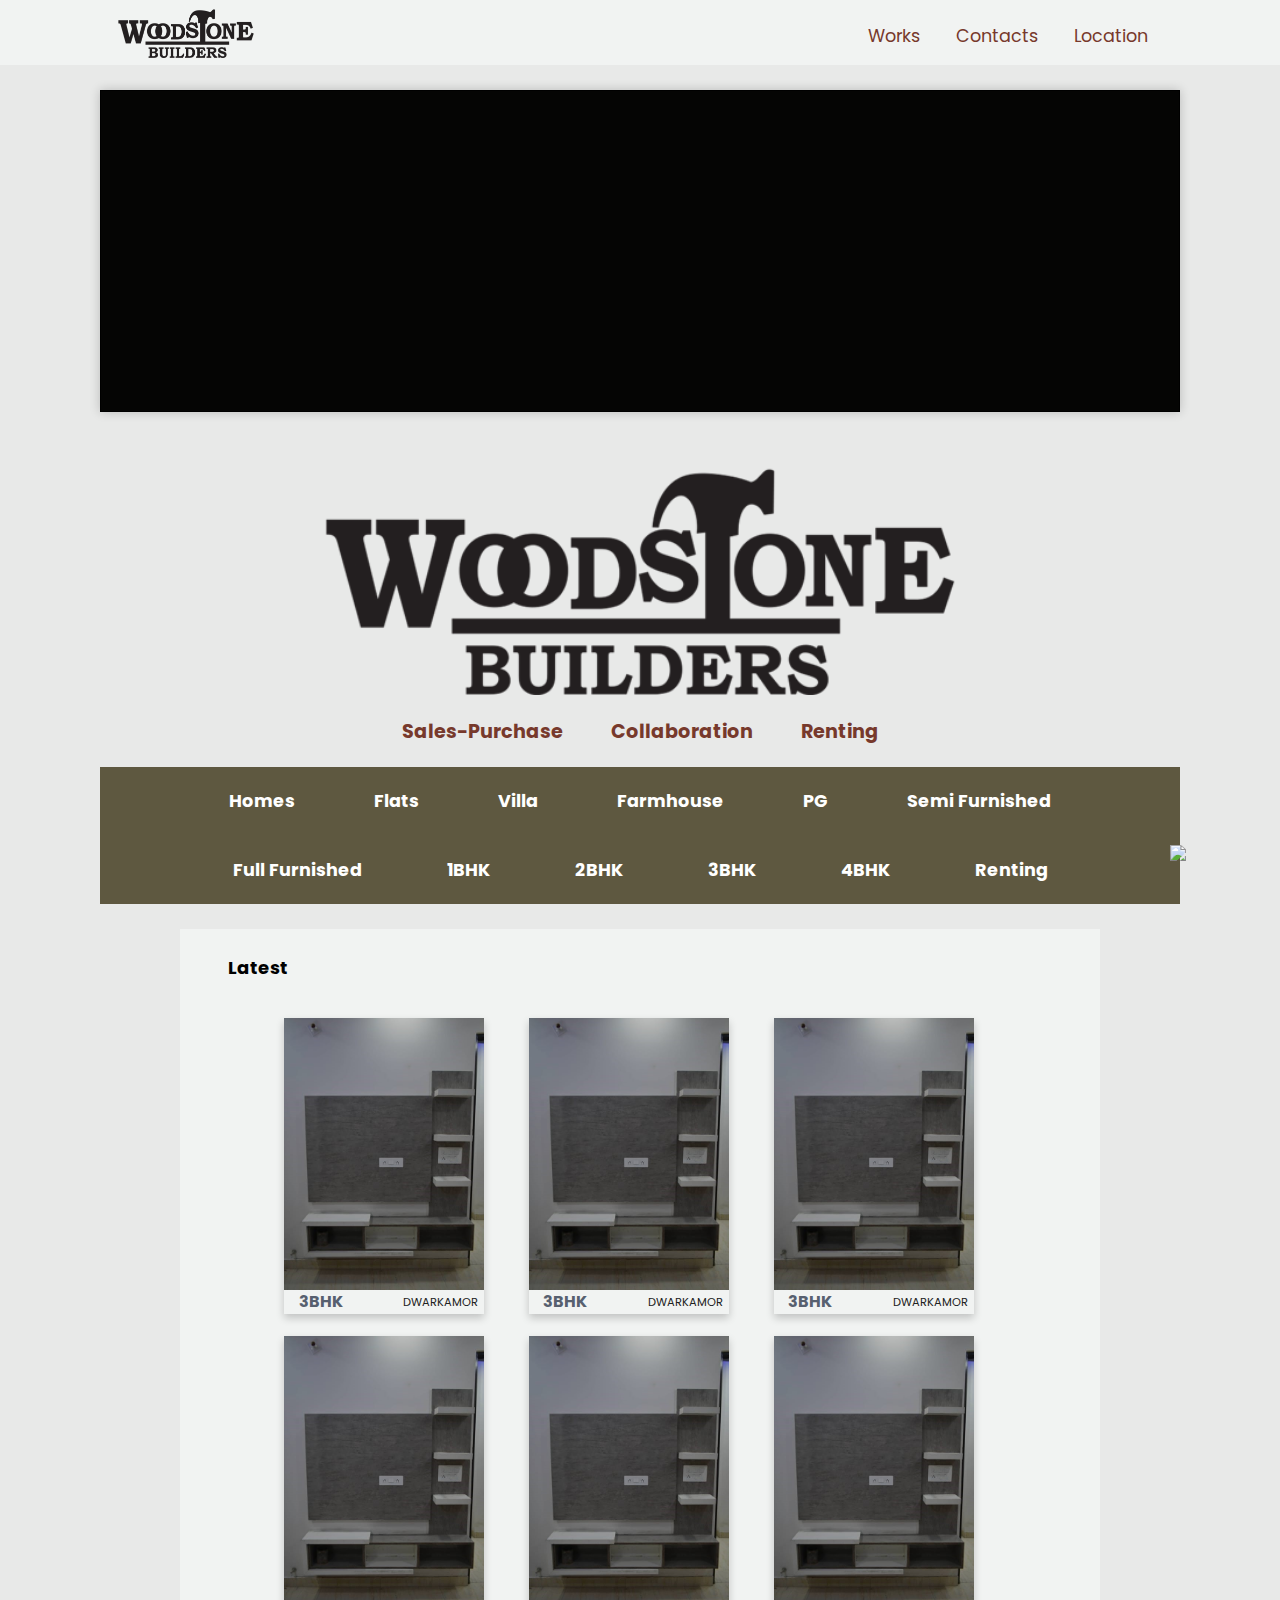
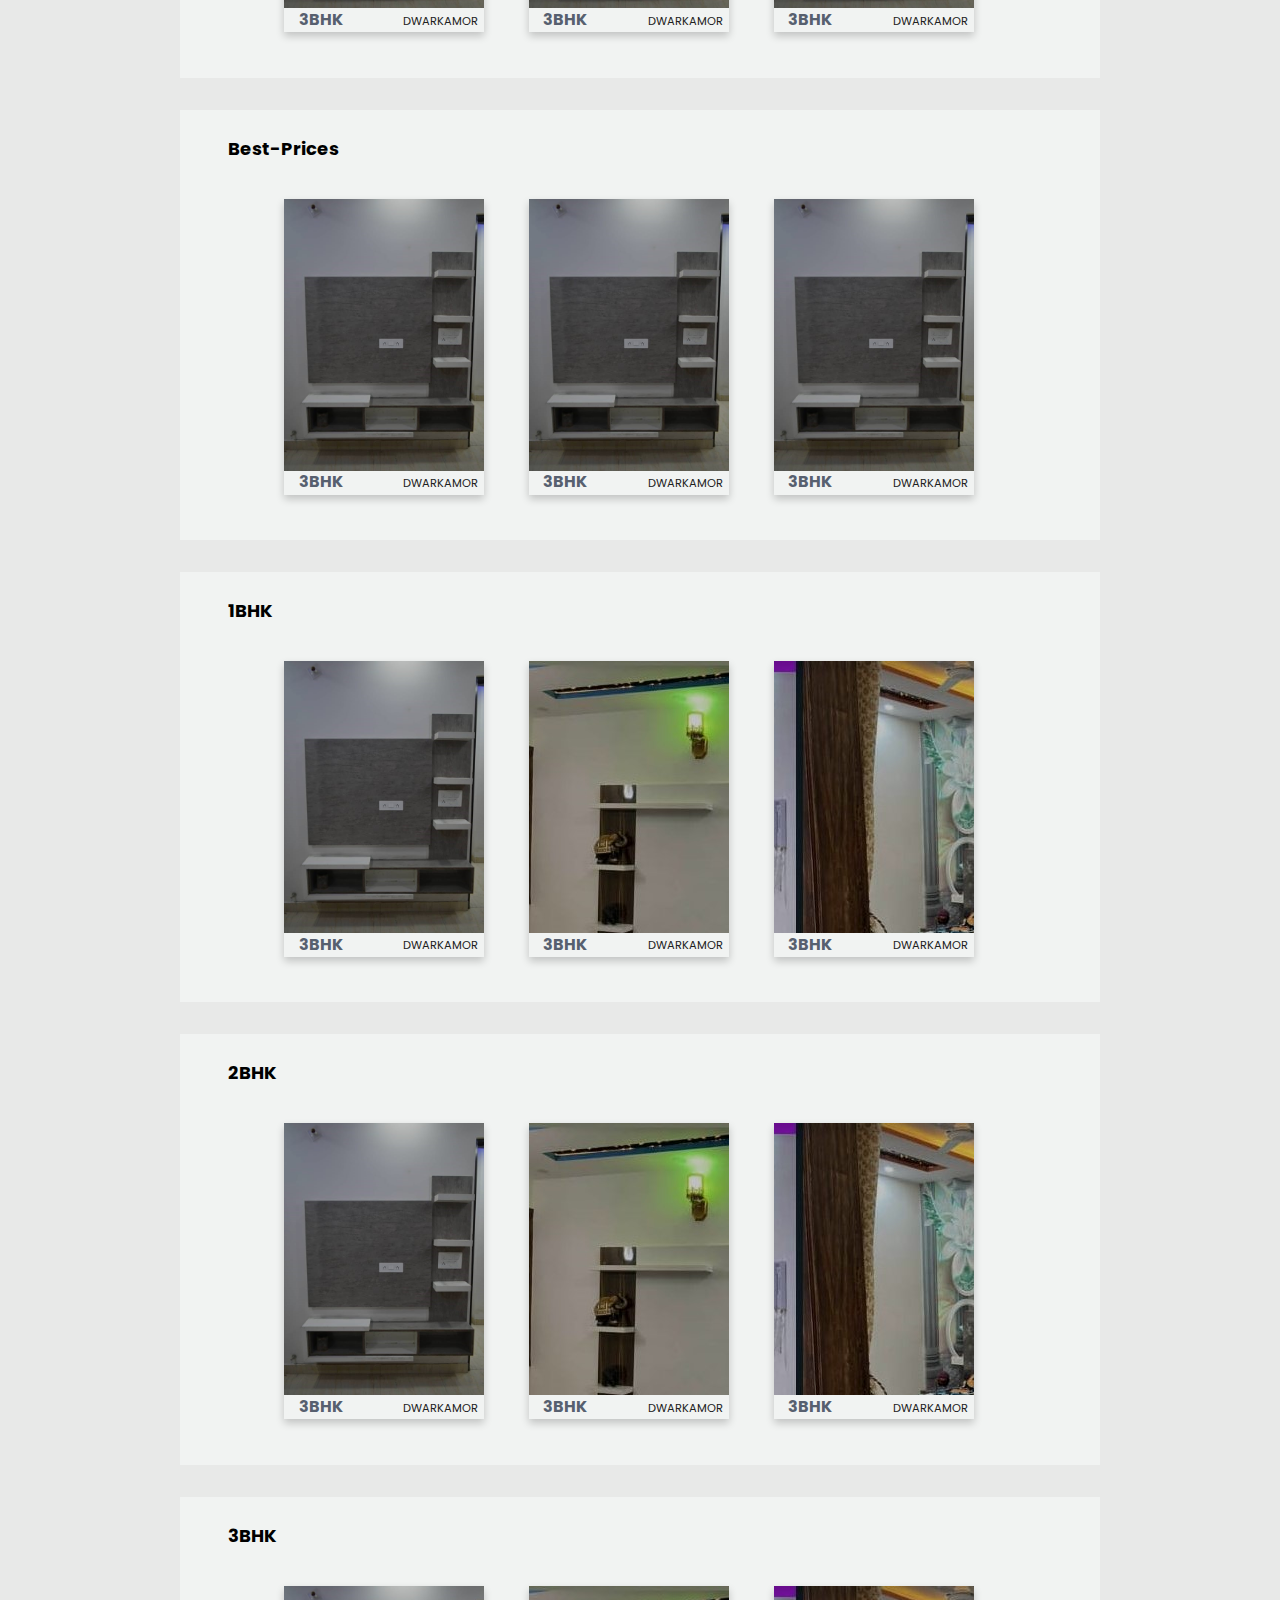
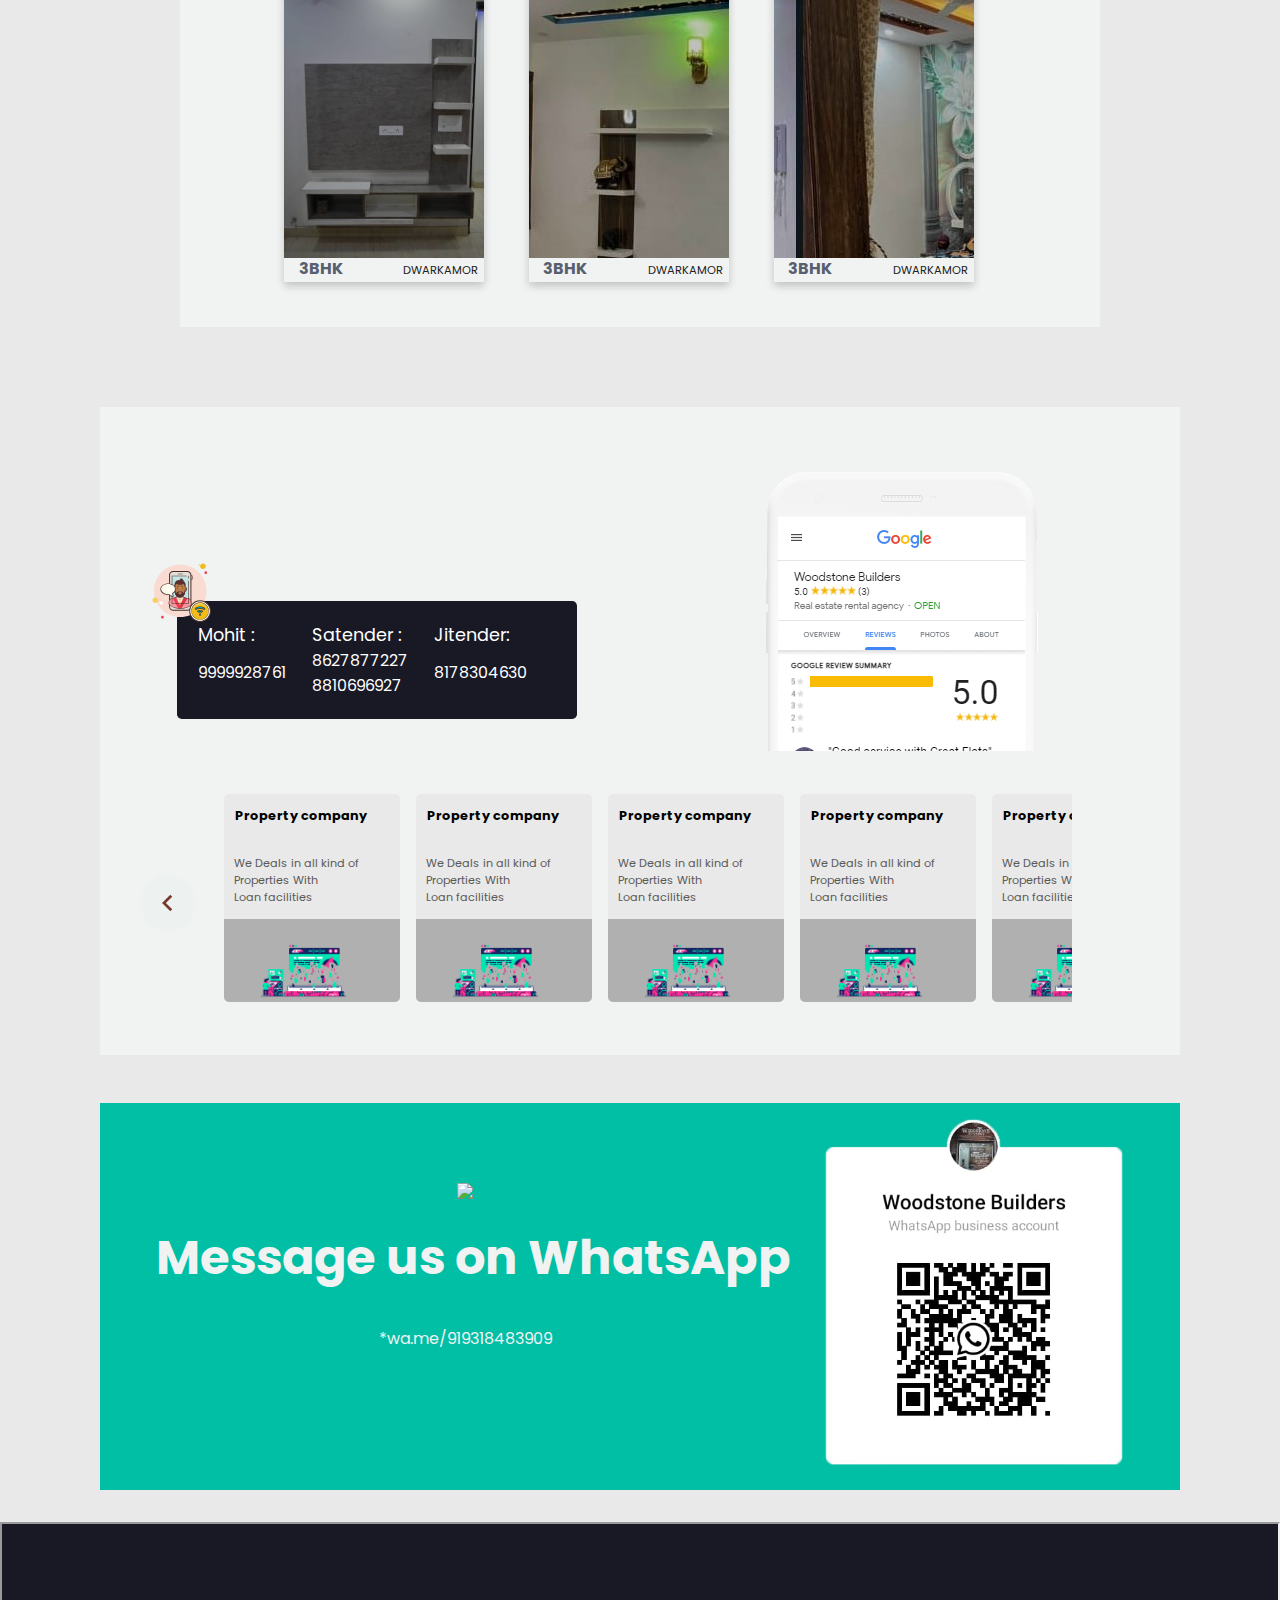
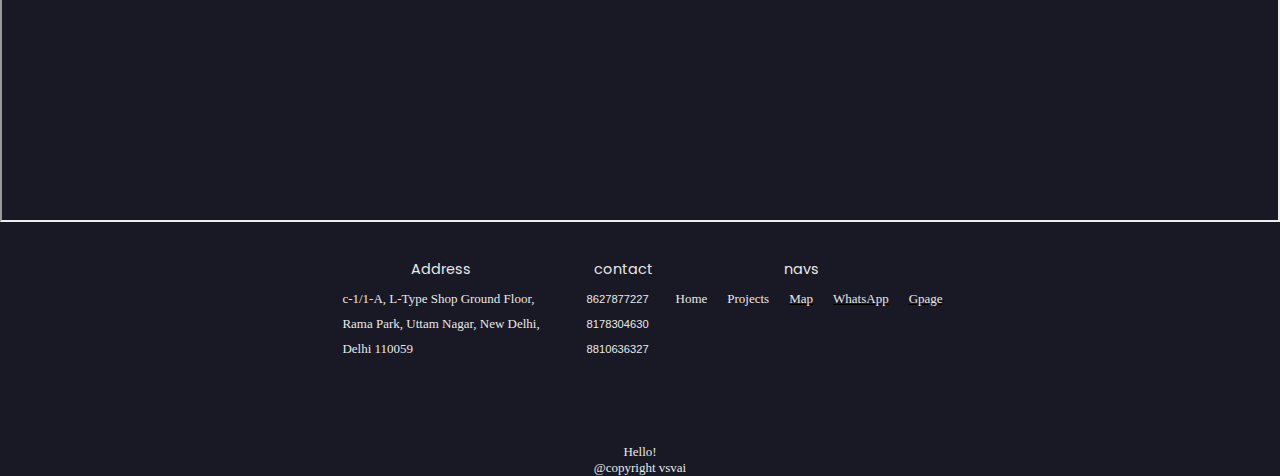
==== commit 36e9b071: "cahnges" ====
--- a/index.html
+++ b/index.html
@@ -3,189 +3,418 @@
 
 <head>
     <meta charset="UTF-8">
-    <meta name="viewport" content="width=device-width, initial-scale=1" "="">
-    <title>WoodStone</title>
-    <link rel="shortcut icon " href="/logo.510bec84.png">
+    <meta meta="" name="viewport" content="width=device-width,maximum-scale=1.0, initial-scale=1, user-scalable=no">
+    <title>woodstonebuilders.in</title>
+    <meta meta="description" content="woodstonebuilders  Sales-Purchase Collaboration Renting Homes Flats Villa  Farmhouse Semi Furnished  Full Furnished Renting 1BHK 2BHK 3BHK">
+    <link rel="shortcut icon " href="/logo.d7fac630.png">
     <link rel="stylesheet " href="https://cdnjs.cloudflare.com/ajax/libs/font-awesome/4.7.0/css/font-awesome.min.css ">
     <link rel="stylesheet " href="https://cdnjs.cloudflare.com/ajax/libs/font-awesome/5.11.2/css/all.css ">
-    <script defer=" " src="/main.fb6bbcaf.js">
+    <script defer=" " src="/main.38705ad8.js">
     </script>
-<link rel="stylesheet" href="/main.fb6bbcaf.css"></head>
+<link rel="stylesheet" href="/main.8c813656.css"><link rel="stylesheet" href="/js.8c813656.css"></head>
 
 <body>
+ 
     <section class="section1 ">
         <header class="header ">
             <nav id="navbar " class="flex flex-jc-sb ">
-                <a href="#gothere " class="header__logo ">
-                    <img class="header__logo " src="/woodicon.694d9f94.png" alt="logo " height="50px ">
+                <a href=". " class="header__logo ">
+                    <img class="header__logo " src="/head.9e8b155a.png" alt="logo " height="50px ">
+                    
                 </a>
                 <div class="header__links hide-for-mobile ">
 
-                    <a href="/#gothere ">
+                    <a href="#works">
                          Works
                     </a>
-                    <a href="#gothere ">
+                    <a href="#contact">
                         Contacts
                     </a>
-                    <a href="#gothere ">
-                    Login
+                    <a href="#gothere">
+                   Location
                     </a>
                 </div>
-        <div class="header__links hide-for-desktop ">
-
-        <a href="#gothere ">
+                <div class="header__links hide-for-desktop ">
+
+                    <a href="#works">
                     Design Your Dreams
                 </a>
-    </div>
-    </nav>
-    </header>
-    <main>
-        <div class="row around-xs ">
-            <img class="banner " src="/head.050bbf40.png" alt=" ">
-        </div>
+                </div>
+            </nav>
+        </header>
+        <main>
+            <br>
+            <div class="s-wrap s-type-1" role="slider">
+                <input type="radio" id="s-1" name="slider-control" checked="checked">
+                <input type="radio" id="s-2" name="slider-control">
+                <input type="radio" id="s-3" name="slider-control">
+                <input type="radio" id="s-4" name="slider-control">
+                <input type="radio" id="s-5" name="slider-control">
+                <ul class="s-content">
+                    <li class="s-item s-item-1"></li>
+                    <li class="s-item s-item-2"></li>
+                    <li class="s-item s-item-3"></li>
+                    <li class="s-item s-item-4"></li>
+                    <li class="s-item s-item-5"></li>
+                </ul>
+            </div>
+            <div class="row around-xs ">
+                <img class="banner " src="/head.9e8b155a.png" alt=" ">
+            </div>
+            <div class="section1__data " style="background-color: #00000000;margin-bottom: 0; padding-bottom: 0;">
+
+                <div class="head ">
+                    <h4> <a href="#works"> Sales-Purchase </a></h4>
+                    <h4> <a href="#contact"> Collaboration </a> </h4>
+                    <h4> <a href="#contact"> Renting </a> </h4>
+                </div>
+
+            </div>
+    </main></section>
+    <section class="section1 ">
+        <div class="section2" style="max-width: 1080px; align-items: center; margin-left: auto; margin-right: auto;">
+        <div class="section2__data ">
+            
+            <div class="row around-xs ">
+                <h4>
+                    <k class="dim " href=" "> Homes </k>
+                </h4>
+                <h4>
+                    <k class="dim " href=" "> Flats </k>
+                </h4>
+                <h4>
+                    <k class="dim " href=" "> Villa </k>
+                </h4>
+                <h4>
+                    <k class="dim " href=" "> Farmhouse </k>
+                </h4>
+                <h4>
+                    <k class="dim " href=" "> PG </k>
+                </h4>
+                <h4>
+                    <k class="dim " href=" "> Semi Furnished </k>
+                </h4>
+                <h4>
+                    <k class="dim " href=" "> Full Furnished </k>
+                </h4>
+                <h4>
+                    <k class="dim " href=" "> 1BHK </k>
+                </h4>
+                <h4>
+                    <k class="dim " href=" "> 2BHK </k>
+                </h4>
+                <h4>
+                    <k class="dim " href=" "> 3BHK </k>
+                </h4>
+                <h4>
+                    <k class="dim " href=" "> 4BHK </k>
+                </h4>
+                <h4>
+                    <k class="dim " href=" "> Renting </k>
+                </h4>
+            </div>
+        </div>
+        </div>
+    </section>
+
+    <!-- <p>We Deals in all kinds of Properties with Loan facilities</p> -->
+    <section class="section1 " id="works">
+        <br>
+
         <div class="section1__data ">
-
-            <div class="row around-xs dim ">
-                <h4> <a href=" "> Sales-Purchase </a></h4>
-                <h4> <a href=" "> Collaboration </a> </h4>
-                <h4> <a href=" "> Renting </a> </h4>
-            </div>
-
-        </div>
-        </main></section>
-        <section class="section2 ">
-            <div class="section2__data ">
-
-                <div class="row around-xs ">
-                    <h4>
-                        <k class="dim " href=" "> Homes </k>
-                    </h4>
-                    <h4>
-                        <k class="dim " href=" "> Flats </k>
-                    </h4>
-                    <h4>
-                        <k class="dim " href=" "> Villa </k>
-                    </h4>
-                    <h4>
-                        <k class="dim " href=" "> Farmhouse </k>
-                    </h4>
-                    <h4>
-                        <k class="dim " href=" "> PG </k>
-                    </h4>
-                    <h4>
-                        <k class="dim " href=" "> Semi Furnished </k>
-                    </h4>
-                    <h4>
-                        <k class="dim " href=" "> Full Furnished </k>
-                    </h4>
-                    <h4>
-                        <k class="dim " href=" "> 1BHK </k>
-                    </h4>
-                    <h4>
-                        <k class="dim " href=" "> 2BHK </k>
-                    </h4>
-                    <h4>
-                        <k class="dim " href=" "> 3BHK </k>
-                    </h4>
-                    <h4>
-                        <k class="dim " href=" "> 4BHK </k>
-                    </h4>
-                    <h4>
-                        <k class="dim " href=" "> Renting </k>
-                    </h4>
-                </div>
-
-            </div>
-        </section>
-        <!-- <p>We Deals in all kinds of Properties with Loan facilities</p> -->
-        <section class="section1 ">
-            <div class="section1__data ">
-                <!-- <h4 class="dim "> Catalog</h4> -->
-                <div class="scrolling-wrapper ">
-                    <div class="card ">
-                        <div class="container ">
-                            <div class="card__visual ">
-                                <!-- <code>SALE</code> -->
-                            </div>
-                            <div class="card__texts ">
-                                <h1 class="title "> 3BHK </h1>
-                                <p class="subtitle ">DWARKAMOR</p>
-                                <a class="read " href="https://www.google.com " target="_blank ">Read More...</a>
-
-
-                            </div>
-                        </div>
-                    </div>
-                    <div class="card ">
+            
+            <br>
+            <h4 class="dim "> Latest</h4>
+            <div class="scrolling-wrapper ">
+                <div class="card ">
+                    <div class="container ">
                         <div class="card__visual ">
-                            <!-- <code>SALE</code> -->
+
                         </div>
                         <div class="card__texts ">
                             <h1 class="title "> 3BHK </h1>
                             <p class="subtitle ">DWARKAMOR</p>
-                            <a class="read " href="https://www.google.com " target="_blank ">Read More...</a>
-
-
-                        </div>
-                    </div>
-                    <div class="card ">
+                            <p class="price "><img src="https://img.icons8.com/material-outlined/24/000000/rupee.png">35lakh...</p>
+                            <p class="address ">C-2/8 bhagwati garden</p>
+                            <p class="rooms ">3 bedrooms 2 kitchens</p>
+                            <button class="read " href="https://wa.me/p/3740318812755404/918810696927 " target="_blank ">Read More...</button>
+
+                        </div>
+                    </div>
+                </div>
+                <div class="card " id="catalog">
+                    <div class="card__catalog1 ">
+                    </div>
+
+                    <div class="card__texts ">
+                        <h1 class="title "> 3BHK </h1>
+                        <p class="subtitle ">DWARKAMOR</p>
+                        <p class="price "><img src="https://img.icons8.com/material-outlined/24/000000/rupee.png">35lakh...</p>
+                        <p class="address ">C-2/8 bhagwati garden</p>
+                        <p class="rooms ">3 bedrooms 2 kitchens</p>
+                        <button class="read " href="https://wa.me/p/3740318812755404/918810696927 " target="_blank ">Read More...</button>
+
+                    </div>
+                </div>
+                <div class="card " id="catalog1">
+                    <div class="card__catalog1 " id="pic">
+                    </div>
+                    <div class="card__texts">
+                        <h1 class="title "> 3BHK </h1>
+                        <p class="subtitle ">DWARKAMOR</p>
+                        <p class="price "><img src="https://img.icons8.com/material-outlined/24/000000/rupee.png">35lakh...</p>
+                        <p class="address ">C-2/8 bhagwati garden</p>
+                        <p class="rooms ">3 bedrooms 2 kitchens</p>
+                        <button class="read " href="https://wa.me/p/3740318812755404/918810696927 " target="_blank ">Read More...</button>
+
+
+                    </div>
+
+                </div>
+                <div class="card ">
+                    <div class="card__catalog1 ">
+                        <!-- <code>SALE</code> -->
+                    </div>
+                    <div class="card__texts ">
+                        <h1 class="title "> 3BHK </h1>
+                            <p class="subtitle ">DWARKAMOR</p>
+                            <p class="price "><img src="https://img.icons8.com/material-outlined/24/000000/rupee.png">35lakh...</p>
+                            <p class="address ">C-2/8 bhagwati garden</p>
+                            <p class="rooms ">3 bedrooms 2 kitchens</p>
+                            <button class="read " href="https://wa.me/p/3740318812755404/918810696927 " target="_blank ">Read More...</button>
+
+                    </div>
+                </div>
+                <div class="card ">
+                    <div class="card__catalog1 ">
+                        <!-- <code>SALE</code> -->
+                    </div>
+                    <div class="card__texts ">
+                        <h1 class="title "> 3BHK </h1>
+                            <p class="subtitle ">DWARKAMOR</p>
+                            <p class="price "><img src="https://img.icons8.com/material-outlined/24/000000/rupee.png">35lakh...</p>
+                            <p class="address ">C-2/8 bhagwati garden</p>
+                            <p class="rooms ">3 bedrooms 2 kitchens</p>
+                            <button class="read " href="https://wa.me/p/3740318812755404/918810696927 " target="_blank ">Read More...</button>
+
+                    </div>
+                </div>
+                <div class="card ">
+                    <div class="card__catalog1 ">
+                        <!-- <code>SALE</code> -->
+                    </div>
+                    <div class="card__texts ">
+                        <h1 class="title "> 3BHK </h1>
+                            <p class="subtitle ">DWARKAMOR</p>
+                            <p class="price "><img src="https://img.icons8.com/material-outlined/24/000000/rupee.png">35lakh...</p>
+                            <p class="address ">C-2/8 bhagwati garden</p>
+                            <p class="rooms ">3 bedrooms 2 kitchens</p>
+                            <button class="read " href="https://wa.me/p/3740318812755404/918810696927 " target="_blank ">Read More...</button>
+
+                    </div>
+                </div>
+            </div>
+        </div>
+    </section>
+
+    <section class="section1 " id="works">
+        <div class="section1__data ">
+            <br>
+            <h4 class="dim "> Best-Prices</h4>
+            <div class="scrolling-wrapper ">
+                <div class="card ">
+                    <div class="container ">
                         <div class="card__visual ">
                             <!-- <code>SALE</code> -->
                         </div>
                         <div class="card__texts ">
                             <h1 class="title "> 3BHK </h1>
                             <p class="subtitle ">DWARKAMOR</p>
-                            <a class="read " href="https://www.google.com " target="_blank ">Read More...</a>
-
-
-                        </div>
-
-                    </div>
-                    <div class="card ">
+                            <a class="read " href="https://wa.me/p/3740318812755404/918810696927 " target="_blank ">Read More...</a>
+
+
+                        </div>
+                    </div>
+                </div>
+                <div class="card ">
+                    <div class="card__catalog1 ">
+                        <!-- <code>SALE</code> -->
+                    </div>
+                    <div class="card__texts ">
+                        <h1 class="title "> 3BHK </h1>
+                        <p class="subtitle ">DWARKAMOR</p>
+                        <a class="read " href="https://wa.me/p/3886243458077353/918810696927 " target="_blank ">Read More...</a>
+
+
+                    </div>
+                </div>
+                <div class="card ">
+                    <div class="card__catalog1">
+                        <!-- <code>SALE</code> -->
+                    </div>
+                    <div class="card__texts ">
+                        <h1 class="title "> 3BHK </h1>
+                        <p class="subtitle ">DWARKAMOR</p>
+                        <a class="read " href="https://wa.me/p/3763654787088066/918810696927 " target="_blank ">Read More...</a>
+
+
+                    </div>
+
+                </div>
+
+            </div>
+        </div>
+    </section>
+    <section class="section1 " id="works">
+        <div class="section1__data ">
+            <br>
+            <h4 class="dim "> 1BHK</h4>
+            <div class="scrolling-wrapper ">
+                <div class="card ">
+                    <div class="container ">
                         <div class="card__visual ">
                             <!-- <code>SALE</code> -->
                         </div>
                         <div class="card__texts ">
                             <h1 class="title "> 3BHK </h1>
                             <p class="subtitle ">DWARKAMOR</p>
-                            <a class="read " href="https://www.google.com " target="_blank ">Read More...</a>
-
-
-                        </div>
-                    </div>
-                    <div class="card ">
+                            <a class="read " href="https://wa.me/p/3740318812755404/918810696927 " target="_blank ">Read More...</a>
+
+
+                        </div>
+                    </div>
+                </div>
+                <div class="card ">
+                    <div class="card__visual " style="background: url( &quot;/home3.b127068d.jpeg&quot;) ">
+                        <!-- <code>SALE</code> -->
+                    </div>
+                    <div class="card__texts ">
+                        <h1 class="title "> 3BHK </h1>
+                        <p class="subtitle ">DWARKAMOR</p>
+                        <a class="read " href="https://wa.me/p/3886243458077353/918810696927 " target="_blank ">Read More...</a>
+
+
+                    </div>
+                </div>
+                <div class="card ">
+                    <div class="card__visual " style="background: url( &quot;/home4.1dd0f60e.jpeg&quot;) ">
+                        <!-- <code>SALE</code> -->
+                    </div>
+                    <div class="card__texts ">
+                        <h1 class="title "> 3BHK </h1>
+                        <p class="subtitle ">DWARKAMOR</p>
+                        <a class="read " href="https://wa.me/p/3763654787088066/918810696927 " target="_blank ">Read More...</a>
+
+
+                    </div>
+
+                </div>
+
+            </div>
+        </div>
+    </section>
+    <section class="section1 " id="works">
+        <div class="section1__data ">
+            <br>
+            <h4 class="dim "> 2BHK</h4>
+            <div class="scrolling-wrapper ">
+                <div class="card ">
+                    <div class="container ">
                         <div class="card__visual ">
                             <!-- <code>SALE</code> -->
                         </div>
                         <div class="card__texts ">
                             <h1 class="title "> 3BHK </h1>
                             <p class="subtitle ">DWARKAMOR</p>
-                            <a class="read " href="https://www.google.com " target="_blank ">Read More...</a>
-
-
-                        </div>
-                    </div>
-                    <div class="card ">
+                            <a class="read " href="https://wa.me/p/3740318812755404/918810696927 " target="_blank ">Read More...</a>
+
+
+                        </div>
+                    </div>
+                </div>
+                <div class="card ">
+                    <div class="card__visual " style="background: url( &quot;/home3.b127068d.jpeg&quot;) ">
+                        <!-- <code>SALE</code> -->
+                    </div>
+                    <div class="card__texts ">
+                        <h1 class="title "> 3BHK </h1>
+                        <p class="subtitle ">DWARKAMOR</p>
+                        <a class="read " href="https://wa.me/p/3886243458077353/918810696927 " target="_blank ">Read More...</a>
+
+
+                    </div>
+                </div>
+                <div class="card ">
+                    <div class="card__visual " style="background: url( &quot;/home4.1dd0f60e.jpeg&quot;) ">
+                        <!-- <code>SALE</code> -->
+                    </div>
+                    <div class="card__texts ">
+                        <h1 class="title "> 3BHK </h1>
+                        <p class="subtitle ">DWARKAMOR</p>
+                        <a class="read " href="https://wa.me/p/3763654787088066/918810696927 " target="_blank ">Read More...</a>
+
+
+                    </div>
+
+                </div>
+
+            </div>
+        </div>
+    </section>
+    <section class="section1 " id="works">
+        <div class="section1__data ">
+            <br>
+            <h4 class="dim "> 3BHK</h4>
+            <div class="scrolling-wrapper ">
+                <div class="card ">
+                    <div class="container ">
                         <div class="card__visual ">
                             <!-- <code>SALE</code> -->
                         </div>
                         <div class="card__texts ">
-                            <h1 class="title ">3BHK </h1>
+                            <h1 class="title "> 3BHK </h1>
                             <p class="subtitle ">DWARKAMOR</p>
-                            <a class="read " href="https://www.google.com " target="_blank ">Read More...</a>
-
-
-                        </div>
-                    </div>
-                </div>
-            </div>
-        </section>
-        <section class="section3 ">
-        <div class="contacts ">
+                            <a class="read " href="https://wa.me/p/3740318812755404/918810696927 " target="_blank ">Read More...</a>
+
+
+                        </div>
+                    </div>
+                </div>
+                <div class="card ">
+                    <div class="card__visual " style="background: url( &quot;/home3.b127068d.jpeg&quot;) ">
+                        <!-- <code>SALE</code> -->
+                    </div>
+                    <div class="card__texts ">
+                        <h1 class="title "> 3BHK </h1>
+                        <p class="subtitle ">DWARKAMOR</p>
+                        <a class="read " href="https://wa.me/p/3886243458077353/918810696927 " target="_blank ">Read More...</a>
+
+
+                    </div>
+                </div>
+                <div class="card ">
+                    <div class="card__visual " style="background: url( &quot;/home4.1dd0f60e.jpeg&quot;) ">
+                        <!-- <code>SALE</code> -->
+                    </div>
+                    <div class="card__texts ">
+                        <h1 class="title "> 3BHK </h1>
+                        <p class="subtitle ">DWARKAMOR</p>
+                        <a class="read " href="https://wa.me/p/3763654787088066/918810696927 " target="_blank ">Read More...</a>
+
+
+                    </div>
+
+                </div>
+
+            </div>
+        </div>
+    </section>
+    <section class="section3 ">
+        <div id="contact" class="contacts ">
             <div class="contacts__left ">
                 <div class="dim ">
-                <div class="contactlogo ">
-                <svg xmlns="http://www.w3.org/2000/svg " x="0px " y="0px " width="50 " height="50 " viewBox="0 0 172 172 " style=" fill:#000000; "><defs><clipPath id="clip-1_82269_gr1 "><path d="M106.812,61.576v55.212h-40.42v-19.952v21.156v-68.456h35.088h5.332z " id="gIfRaRGvGRA3cS7IascjNb " fill="none "></path></clipPath></defs><g transform="
+                    <div class="contactlogo ">
+                        <svg xmlns="https://www.w3.org/2000/svg " x="0px " y="0px " width="70 " height="70 " viewBox="0 0 172 172 " style=" fill:#000000; "><defs><clipPath id="clip-1_82269_gr1 "><path d="M106.812,61.576v55.212h-40.42v-19.952v21.156v-68.456h35.088h5.332z " id="gIfRaRGvGRA3cS7IascjNb " fill="none "></path></clipPath></defs><g transform="
         "><g fill="none " fill-rule="nonzero " stroke="none " stroke-width="1 " stroke-linecap="butt " stroke-linejoin="miter " stroke-miterlimit="10 " stroke-dasharray=" " stroke-dashoffset="0 " font-family="none " font-weight="none " font-size="none
         " text-anchor="none " style="mix-blend-mode: normal "><path d="M0,172v-172h172v172z " fill="none "></path><g><path d="M36.12,95.632c-0.85494,0 -1.548,0.69306 -1.548,1.548c0,0.85494 0.69306,1.548 1.548,1.548c0.85494,0 1.548,-0.69306 1.548,-1.548c0,-0.85494 -0.69306,-1.548
         -1.548,-1.548zM137.6,53.148c-0.66495,0 -1.204,0.53905 -1.204,1.204c0,0.66495 0.53905,1.204 1.204,1.204c0.66495,0 1.204,-0.53905 1.204,-1.204c0,-0.66495 -0.53905,-1.204 -1.204,-1.204z " fill="#ffffff "></path><path d="M133.128,20.124c-0.85494,0 -1.548,0.69306
@@ -269,188 +498,160 @@
         11.3262,-3.90096M135.34,124.17204c-4.82632,0 -9.24328,1.74064 -12.67812,4.62508c-0.2752,0.23048 -0.29756,0.65016 -0.0602,0.91848l2.57828,2.89992c0.12384,0.13932 0.2924,0.20812 0.4644,0.20812c0.14448,0 0.29068,-0.04988 0.4128,-0.14964c2.52668,-2.08808
         5.75684,-3.34712 9.28456,-3.34712c3.526,0 6.75788,1.25904 9.28456,3.34712c0.12212,0.09976 0.26832,0.14964 0.4128,0.14964c0.17028,0 0.34056,-0.07052 0.4644,-0.20812l2.57828,-2.89992c0.23908,-0.26832 0.215,-0.688 -0.0602,-0.91848c-3.43828,-2.88444 -7.85524,-4.62336
         -12.68156,-4.62508z " fill="#472b29 "></path></g></g><path d=" " fill="none "></path><path d=" " fill="none "></path><path d=" " fill="none "></path><path d=" " fill="none "></path></g></g></svg>
-                </div> 
-                <div class="callcard ">
-           <p class="call " style="margin-right: 45px; ">Mohit : <a class="number "> 8810636327 </a></p>
-         <p class="call ">Satendar :<a class="number ">99871668425</a> 
-        <a class="number ">99871668425</a></p>
-        <p class="call " style="margin-right: 45px; ">Jitendra:<a class="number "> 8810636327 </a></p>
-    </div></div>
-
-  
+                    </div>
+                    <div class="callcard " id="contacts">
+                        <p class="call ">Mohit : <a class="number ">9999928761</a></p>
+                        <p class="call ">Satender :<a class="number ">8627877227</a>
+                            <a class="number ">8810696927</a></p>
+                        <p class="call ">Jitender:<a class="number "> 8178304630 </a></p>
+                    </div>
+                </div>
+
+
 
             </div>
             <div class="contacts__right ">
-                <div class="dim ">
-                    <div class="contactlogo ">
-                    <svg xmlns="http://www.w3.org/2000/svg " x="0px " y="0px " width="50 " height="50 " viewBox="0 0 172 172 " style=" fill:#000000; "><defs><clipPath id="clip-1_82269_gr1 "><path d="M106.812,61.576v55.212h-40.42v-19.952v21.156v-68.456h35.088h5.332z " id="gIfRaRGvGRA3cS7IascjNb " fill="none "></path></clipPath></defs><g transform="
-        "><g fill="none " fill-rule="nonzero " stroke="none " stroke-width="1 " stroke-linecap="butt " stroke-linejoin="miter " stroke-miterlimit="10 " stroke-dasharray=" " stroke-dashoffset="0 " font-family="none " font-weight="none " font-size="none
-        " text-anchor="none " style="mix-blend-mode: normal "><path d="M0,172v-172h172v172z " fill="none "></path><g><path d="M36.12,95.632c-0.85494,0 -1.548,0.69306 -1.548,1.548c0,0.85494 0.69306,1.548 1.548,1.548c0.85494,0 1.548,-0.69306 1.548,-1.548c0,-0.85494 -0.69306,-1.548
-        -1.548,-1.548zM137.6,53.148c-0.66495,0 -1.204,0.53905 -1.204,1.204c0,0.66495 0.53905,1.204 1.204,1.204c0.66495,0 1.204,-0.53905 1.204,-1.204c0,-0.66495 -0.53905,-1.204 -1.204,-1.204z " fill="#ffffff "></path><path d="M133.128,20.124c-0.85494,0 -1.548,0.69306
-        -1.548,1.548c0,0.85494 0.69306,1.548 1.548,1.548c0.85494,0 1.548,-0.69306 1.548,-1.548c0,-0.85494 -0.69306,-1.548 -1.548,-1.548zM36.98,108.876c-0.85494,0 -1.548,0.69306 -1.548,1.548c0,0.85494 0.69306,1.548 1.548,1.548c0.85494,0 1.548,-0.69306 1.548,-1.548c0,-0.85494
-        -0.69306,-1.548 -1.548,-1.548z " fill="#f1bc19 "></path><path d="M86.516,21.156c-35.62237,0 -64.5,28.87763 -64.5,64.5c0,35.62237 28.87763,64.5 64.5,64.5c35.62237,0 64.5,-28.87763 64.5,-64.5c0,-35.62237 -28.87763,-64.5 -64.5,-64.5z " fill="#f9dbd2
-        "></path><path d="M142.416,18.404c-3.79972,0 -6.88,3.08028 -6.88,6.88c0,3.79972 3.08028,6.88 6.88,6.88c3.79972,0 6.88,-3.08028 6.88,-6.88c0,-3.79972 -3.08028,-6.88 -6.88,-6.88z " fill="#f1bc19 "></path><path d="M149.296,37.668c-1.80487,0 -3.268,1.46313 -3.268,3.268c0,1.80487
-        1.46313,3.268 3.268,3.268c1.80487,0 3.268,-1.46313 3.268,-3.268c0,-1.80487 -1.46313,-3.268 -3.268,-3.268z " fill="#ee3e54 "></path><path d="M133.816,127.796c-1.80487,0 -3.268,1.46313 -3.268,3.268c0,1.80487 1.46313,3.268 3.268,3.268c1.80487,0 3.268,-1.46313
-        3.268,-3.268c0,-1.80487 -1.46313,-3.268 -3.268,-3.268zM25.284,101.996c-3.79972,0 -6.88,3.08028 -6.88,6.88c0,3.79972 3.08028,6.88 6.88,6.88c3.79972,0 6.88,-3.08028 6.88,-6.88c0,-3.79972 -3.08028,-6.88 -6.88,-6.88z " fill="#fbcd59 "></path><path d="M42.828,147.06c-1.80487,0
-        -3.268,1.46313 -3.268,3.268c0,1.80487 1.46313,3.268 3.268,3.268c1.80487,0 3.268,-1.46313 3.268,-3.268c0,-1.80487 -1.46313,-3.268 -3.268,-3.268z " fill="#ee3e54 "></path><path d="M39.56,111.456c-2.37482,0 -4.3,1.92518 -4.3,4.3c0,2.37482 1.92518,4.3
-        4.3,4.3c2.37482,0 4.3,-1.92518 4.3,-4.3c0,-2.37482 -1.92518,-4.3 -4.3,-4.3z " fill="#ffffff "></path><path d="M116.272,49.364v6.88c0,0.688 -0.516,1.376 -1.376,1.376h-1.376c-0.688,0 -1.376,-0.516 -1.376,-1.376v-6.88c0,-0.688 0.516,-1.376 1.376,-1.376h1.548c0.516,0
-        1.204,0.688 1.204,1.376z " fill="#cbc9bc "></path><path d="M114.896,58.136h-1.376c-1.032,0 -1.892,-0.86 -1.892,-1.892v-6.88c0,-1.032 0.86,-1.892 1.892,-1.892h1.376c1.032,0 1.892,0.86 1.892,1.892v6.88c0.172,1.032 -0.688,1.892 -1.892,1.892zM113.52,48.676c-0.344,0
-        -0.688,0.344 -0.688,0.688v6.88c0,0.344 0.344,0.688 0.688,0.688h1.376c0.344,0 0.688,-0.344 0.688,-0.688v-6.88c0,-0.344 -0.344,-0.688 -0.688,-0.688z " fill="#472b29 "></path><path d="M68.972,37.84h35.26c4.816,0 8.6,3.784 8.6,8.6v78.26c0,4.816 -3.784,8.6
-        -8.6,8.6h-35.26c-4.816,0 -8.6,-3.784 -8.6,-8.6v-78.26c0,-4.644 3.956,-8.6 8.6,-8.6z " fill="#e1e0d8 "></path><path d="M104.232,134.676h-35.26c-5.332,0 -9.804,-4.472 -9.804,-9.804v-78.432c0,-5.332 4.472,-9.804 9.804,-9.804h35.26c5.332,0 9.804,4.472
-        9.804,9.804v78.26c0,5.504 -4.3,9.976 -9.804,9.976zM68.972,39.216c-4.128,0 -7.396,3.268 -7.396,7.396v78.26c0,4.128 3.268,7.396 7.396,7.396h35.26c4.128,0 7.396,-3.268 7.396,-7.396v-78.432c0,-4.128 -3.268,-7.396 -7.396,-7.396h-35.26z " fill="#472b29
-        "></path><path d="M107.5,62.092v55.212h-40.42v-12.04v-13.588v-41.624h35.088h5.332z " fill="#c0e5e4 "></path><path d="M86,120.572c-1.89986,0 -3.44,1.54014 -3.44,3.44c0,1.89986 1.54014,3.44 3.44,3.44c1.89986,0 3.44,-1.54014 3.44,-3.44c0,-1.89986 -1.54014,-3.44 -3.44,-3.44z
-        " fill="#cbc9bc "></path><path d="M86,127.968c-2.236,0 -3.956,-1.72 -3.956,-3.956c0,-2.236 1.72,-3.956 3.956,-3.956c2.236,0 3.956,1.72 3.956,3.956c0,2.236 -1.72,3.956 -3.956,3.956zM86,121.26c-1.548,0 -2.752,1.204 -2.752,2.752c0,1.548 1.204,2.752 2.752,2.752c1.548,0
-        2.752,-1.204 2.752,-2.752c0,-1.548 -1.204,-2.752 -2.752,-2.752zM81.184,43.344h10.836c0.344,0 0.688,0.344 0.688,0.688v0c0,0.344 -0.344,0.688 -0.688,0.688h-10.836c-0.344,0 -0.688,-0.344 -0.688,-0.688v0c0,-0.516 0.344,-0.688 0.688,-0.688zM106.812,54.008c-0.344,0
-        -0.688,-0.344 -0.688,-0.688v-3.956c0,-0.344 0.344,-0.688 0.688,-0.688c0.344,0 0.688,0.344 0.688,0.688v3.956c0,0.516 -0.344,0.688 -0.688,0.688zM106.812,56.76c-0.172,0 -0.344,0 -0.516,-0.172c-0.172,-0.172 -0.172,-0.344 -0.172,-0.516c0,-0.172 0,-0.344
-        0.172,-0.516c0.172,-0.172 0.688,-0.172 0.86,0c0.172,0.172 0.172,0.344 0.172,0.516c0,0.172 0,0.344 -0.172,0.516c0,0 -0.172,0.172 -0.344,0.172zM66.392,102.512c-0.344,0 -0.688,-0.344 -0.688,-0.688v-2.752c0,-0.344 0.344,-0.688 0.688,-0.688c0.344,0 0.688,0.344
-        0.688,0.688v2.752c0,0.344 -0.344,0.688 -0.688,0.688z " fill="#472b29 "></path><g clip-path="url(#clip-1) "><path d="M112.66,110.08c-0.344,-2.236 -2.236,-4.128 -4.472,-4.472l-0.516,-0.172l-0.86,-0.344c-1.72,-0.516 -11.696,-3.612 -11.696,-3.612c-0.688,-0.172
-        -1.376,-0.516 -1.72,-1.204c-0.344,-1.032 -0.516,-2.064 -0.344,-3.268c0,0 -4.128,1.204 -6.88,1.548c-2.752,0.344 -7.912,-2.236 -7.912,-2.236c0,0 -0.172,3.44 -0.344,4.128c-0.344,0.688 -1.032,1.204 -1.72,1.204l-9.632,2.924c-1.032,0.172 -2.064,0.516 -2.924,1.032c-1.892,0.86
-        -3.44,2.58 -4.3,4.472c0,0 -0.688,3.612 -0.516,3.784c0,0.516 -0.172,1.032 -0.172,1.72c10.492,5.848 18.92,7.396 33.368,6.88c7.224,-0.516 14.276,-2.236 20.984,-4.816c-0.172,-4.644 -0.344,-7.568 -0.344,-7.568z " fill="#ce9065 "></path><path d="M59.856,108.016c0.516,-1.204
-        4.988,-2.924 6.364,-3.268l1.892,-0.688v0l7.568,-2.58c2.064,4.644 6.536,23.392 8.944,27.864c-3.956,-0.516 -7.912,-1.204 -11.696,-2.236c-5.332,-1.548 -14.448,-8.944 -14.448,-8.944c0.344,-1.032 -0.344,-6.364 1.376,-10.148z " fill="#f4989e
-        "></path><path d="M95.46,103.028l-1.204,-0.344c-0.344,0 -0.516,-0.172 -0.688,-0.344c-2.236,2.064 -13.416,2.752 -15.824,0.172c-0.172,0 -0.344,0.172 -0.516,0.172l-1.204,0.344h-0.344c1.892,4.816 3.956,9.632 5.848,14.448h10.492c2.236,-4.472 4.128,-9.116 6.02,-13.588z
-        " fill="#fdfcef "></path><path d="M112.144,107.844c-0.688,-1.204 -2.064,-2.236 -3.44,-2.58l-2.752,-1.204v0l-7.224,-1.376c-2.064,4.644 -9.46,22.36 -11.868,26.832c4.988,-0.172 9.976,-0.688 14.792,-2.064c8.256,-2.064 11.868,-6.708 11.868,-6.708c-0.344,-1.032
-        0.344,-9.116 -1.376,-12.9z " fill="#f4989e "></path><path d="M87.376,110.596l1.376,9.632l-3.096,2.064l-3.096,-2.064l1.72,-9.632c0.344,-0.86 1.204,-1.204 2.064,-1.032c0.516,0.172 1.032,0.516 1.032,1.032z " fill="#fbcd59 "></path><path d="M84.452,108.876l-1.548,-4.644h6.02l-1.548,4.644c-0.172,0.86
-        -1.032,1.376 -1.72,1.204c-0.688,0 -1.204,-0.516 -1.204,-1.204z " fill="#f1bc19 "></path><path d="M77.916,100.448l-2.236,2.064l5.504,7.396l5.16,-5.676c0.172,-0.172 -8.256,-1.376 -8.428,-3.784z " fill="#e1e0d8 "></path><path d="M93.568,100.792l2.58,1.548l-5.504,7.396l-5.16,-5.676c0,0
-        7.74,-1.72 8.084,-3.268z " fill="#e1e0d8 "></path><path d="M95.632,101.652l8.428,2.924c0,0 -12.212,20.296 -14.62,24.08h-7.568z " fill="#e0324f "></path><path d="M76.54,101.136l-8.256,2.924c0,0 11.008,21.5 13.588,25.112h7.568z " fill="#ee3e54
-        "></path><path d="M100.104,77.744h-0.344c-1.204,0 -1.376,0.344 -1.376,-0.344c0,-1.204 0,-6.192 0,-6.536c0,-5.16 -5.332,-9.46 -12.04,-9.632h-0.344c-6.708,0.172 -12.04,4.472 -12.04,9.632c0,0.172 -0.172,5.16 0,6.536c0,0.688 -0.344,0.172 -1.376,0.344h-0.516c-1.204,0 -2.064,0.688
-        -2.408,1.892c0.344,2.064 0.86,4.128 1.548,6.02c0.516,0.86 1.376,1.032 2.064,1.72c0.344,0.344 0.688,0.688 0.688,1.204c0.516,1.892 1.72,3.44 3.096,4.816c0.688,0.688 5.16,5.504 9.116,5.16c3.956,-0.344 8.428,-4.644 9.116,-5.16c1.376,-1.204 2.58,-2.924
-        3.096,-4.816c0,-0.516 0.344,-0.86 0.688,-1.204c0.86,-0.516 1.548,-0.688 2.064,-1.72c0.688,-1.892 1.204,-3.956 1.548,-6.02c-0.344,-1.204 -1.376,-2.064 -2.58,-1.892z " fill="#b27952 "></path><path d="M86,87.032c0.86,0 1.548,-0.344 2.064,-0.86v-0.172v0h-0.172v0c-0.516,0.516
-        -1.204,0.688 -1.892,0.688c-0.688,0 -1.376,-0.172 -1.892,-0.688c0,0 0,0 -0.172,0v0v0.172v0c0.516,0.516 1.376,0.86 2.064,0.86zM83.42,75.164l0.516,-1.032c-2.236,-0.516 -4.472,-0.516 -6.536,0.172l0.688,0.86c1.72,-0.344 3.612,-0.344 5.332,0zM94.084,75.164l0.516,-1.032c-2.236,-0.516
-        -4.472,-0.516 -6.536,0.172l0.688,0.86c1.72,-0.344 3.612,-0.344 5.332,0zM80.496,76.54c-0.516,0 -1.032,0.344 -1.204,0.86h0.172c0.516,0 0.86,0.344 0.86,0.86c0,0.516 -0.344,0.86 -0.86,0.86c-0.172,0 -0.344,0 -0.344,-0.172c0.172,0.688 0.688,1.204 1.376,1.376c1.032,-0.172
-        1.72,-1.204 1.376,-2.236c-0.172,-0.688 -0.688,-1.376 -1.376,-1.548zM91.504,76.54c-0.516,0 -0.86,0.172 -1.032,0.688h0.344c0.516,0 0.86,0.344 0.86,0.86c0,0.516 -0.344,0.86 -0.86,0.86c-0.344,0 -0.516,-0.172 -0.688,-0.344c0.172,0.86 1.032,1.204 1.892,1.032c0.86,-0.172
-        1.204,-1.032 1.032,-1.892c-0.172,-0.688 -0.86,-1.032 -1.548,-1.204zM92.192,90.3v-0.172v0h-0.172c-1.72,1.204 -3.784,1.72 -6.02,1.72c-2.064,0 -4.128,-0.516 -6.02,-1.72v0c0,0 0,0 -0.172,0v0.172c3.784,2.58 8.772,2.58 12.384,0z " fill="#512c2b
-        "></path><path d="M100.276,83.42l-1.032,-0.172l0.172,-1.72l-0.86,0.344l-0.344,-1.032l1.72,-0.688c0.172,0 0.344,0 0.516,0c0.172,0.172 0.172,0.344 0.172,0.516zM71.896,82.904l-0.344,-2.58c0,-0.172 0,-0.344 0.172,-0.516c0.172,-0.172 0.344,-0.172 0.516,0l1.72,0.688l-0.344,1.032l-0.86,-0.344l0.172,1.72z
-        " fill="#895d3d "></path><path d="M73.616,88.236v0c-0.172,0 -0.344,-0.172 -0.344,-0.344l0.172,-9.976c0,-0.172 0.172,-0.344 0.344,-0.344v0c0.172,0 0.344,0.172 0.344,0.344l-0.172,9.976c0,0.172 -0.172,0.344 -0.344,0.344zM98.384,88.236c-0.172,0 -0.344,-0.172
-        -0.344,-0.344l-0.172,-10.148c0,-0.172 0.172,-0.344 0.344,-0.344v0c0.172,0 0.344,0.172 0.344,0.344l0.172,10.148c0,0.172 -0.172,0.344 -0.344,0.344z " fill="#472b29 "></path><path d="M97.868,66.392c0,-0.172 -0.172,-0.516 -0.172,-0.688c-2.752,-3.784 -7.052,-5.848
-        -11.696,-5.504c-5.504,-0.172 -10.836,2.236 -11.868,6.192c-0.86,2.752 -1.204,5.676 -0.86,8.428c0,1.548 0.344,3.096 0.86,4.472c0.344,-2.064 0.172,-4.3 0.688,-6.364c0.344,-1.548 0.86,-3.096 1.376,-4.644c6.364,2.236 13.244,2.236 19.608,0c0.688,1.548 1.032,2.924
-        1.376,4.644c0.516,2.064 0.516,4.3 0.86,6.364c0.344,-1.376 0.516,-2.924 0.516,-4.3c0.172,-2.58 0.688,-5.848 -0.688,-8.6z " fill="#512c2b "></path><path d="M79.98,69.488c-3.096,-1.204 0.516,-6.192 1.032,-6.708c2.408,-2.236 6.536,-2.924 7.224,-6.88c3.268,1.204
-        5.848,4.128 6.708,7.568c0.172,2.236 -0.688,4.3 -2.064,5.848c0,0 -7.224,2.408 -12.9,0.172z " fill="#5e2e2e "></path><path d="M98.384,84.452c-0.86,2.408 -1.72,4.644 -2.408,6.192c-0.172,0.344 -0.688,0.516 -1.204,0.344c-0.172,0 -0.172,-0.172 -0.344,-0.344c-0.688,-1.204
-        -1.548,-2.064 -2.752,-2.752c-1.72,-0.86 -3.956,-0.688 -5.504,0.344c1.376,-0.172 2.752,0.344 3.784,1.548c2.58,4.128 -3.612,4.816 -3.784,4.644c-0.172,0.172 -6.364,-0.516 -3.784,-4.644c0.86,-1.032 2.236,-1.548 3.784,-1.548c-1.72,-1.032 -3.784,-1.204
-        -5.504,-0.344c-1.548,0.516 -2.58,1.548 -3.268,2.752c-0.172,0.344 -0.688,0.516 -1.204,0.344c-0.172,0 -0.344,-0.172 -0.344,-0.344c-0.516,-1.376 -1.376,-3.268 -2.236,-5.504c-0.172,1.376 -0.344,2.58 -0.516,3.956c0,0.172 0,0.344 0.172,0.516c0.688,2.924
-        1.548,9.632 10.664,12.556c1.204,0.344 2.58,0.344 3.784,0c5.676,-1.548 9.804,-6.192 10.492,-12.04c0,-1.892 0,-3.784 0.172,-5.676z " fill="#512c2b "></path><path d="M87.72,129.688c-11.696,0 -19.092,-2.064 -29.412,-11.18c-0.172,-0.172 -0.172,-0.344 -0.172,-0.516c0.172,-3.096
-        0.344,-6.192 0.86,-9.288v-0.172c0.688,-1.892 2.236,-2.924 4.472,-3.956c1.032,-0.516 2.064,-0.86 3.096,-1.032l9.632,-2.924c0.516,0 1.032,-0.344 1.204,-0.86c0,-0.344 0.172,-0.688 0.172,-1.032c-3.784,-3.096 -4.472,-9.976 -4.644,-11.352c0,0 0,-0.172 -0.172,-0.172c-0.344,-0.172
-        -0.516,-0.344 -0.86,-0.516c-0.516,-0.344 -1.032,-0.688 -1.548,-1.376c-0.688,-2.064 -1.376,-4.128 -1.72,-6.192c0,-0.172 0,-0.172 0,-0.344c0.516,-1.204 1.72,-2.064 3.096,-2.064h0.516c0.172,0 0.344,0 0.516,0c-0.688,-3.612 -0.344,-7.396 0.688,-10.836c0,-0.172
-        0.172,-0.516 0.344,-0.86c2.408,-3.784 6.536,-5.848 11.008,-5.848c1.548,-0.688 2.58,-2.236 2.924,-3.784c0,-0.172 0.172,-0.344 0.344,-0.516c0.172,-0.172 0.344,-0.172 0.516,0c3.268,1.204 5.676,3.784 6.88,7.052c1.204,0.86 2.064,1.892 2.752,3.096c0.172,0.172
-        0.172,0.516 0.344,0.688c1.204,2.408 1.032,4.988 1.032,7.224c0,0.516 0,1.032 0,1.548c0,0.86 -0.172,1.548 -0.172,2.236c0.172,0 0.344,0 0.516,0h0.344c1.376,0 2.58,0.86 3.096,2.236c0,0.172 0,0.172 0,0.344c-0.344,2.064 -1.032,4.128 -1.72,6.192c-0.516,0.86
-        -1.032,1.204 -1.72,1.548c-0.172,0.172 -0.516,0.172 -0.688,0.344c-0.172,0.172 -0.344,0.344 -0.344,0.516c0,0.86 -0.688,7.912 -4.988,11.352c0,0.172 0.172,0.344 0.172,0.516c0.172,0.344 0.688,0.688 1.204,0.86c0.516,0.172 10.148,3.096 11.868,3.612l1.204,0.344c2.58,0.344
-        4.644,2.408 4.988,4.988v0c0,0 0,0.516 0.172,1.376c0.172,2.064 0.344,6.192 0.688,9.46c0,0.172 0,0.516 -0.172,0.516c-6.364,4.644 -13.76,7.568 -21.672,8.428c-1.72,0.344 -3.268,0.344 -4.644,0.344zM59.34,117.82c11.18,9.632 18.92,11.008 32.852,10.492c7.396,-0.688
-        14.62,-3.44 20.64,-7.912c-0.172,-3.268 -0.516,-7.052 -0.688,-9.116c0,-0.688 0,-1.204 -0.172,-1.376c-0.344,-2.064 -1.892,-3.612 -3.956,-3.956l-1.376,-0.344c-1.72,-0.516 -11.696,-3.612 -11.696,-3.612c-0.86,-0.172 -1.548,-0.688 -2.064,-1.548c-0.172,-0.516
-        -0.344,-1.032 -0.344,-1.376c0,-0.172 0,-0.516 0.344,-0.516c3.956,-2.924 4.816,-9.804 4.644,-10.664c0.172,-0.688 0.344,-1.204 0.86,-1.548c0.344,-0.172 0.516,-0.344 0.86,-0.516c0.516,-0.344 0.86,-0.516 1.032,-1.032c0.688,-1.72 1.204,-3.784 1.548,-5.676c-0.344,-0.688
-        -1.032,-1.204 -1.72,-1.204h-0.344c-0.344,0 -0.516,0 -0.688,0c-0.344,0 -0.86,0.172 -1.204,-0.344c0,-0.172 -0.172,-0.344 0,-0.516c0.172,-0.86 0.344,-1.892 0.344,-2.752c0,-0.516 0,-1.032 0,-1.548c0,-2.064 0.172,-4.472 -0.86,-6.536v-0.172c0,-0.172 0,-0.344
-        -0.172,-0.344c-0.688,-1.032 -1.548,-2.064 -2.58,-2.752c-0.172,0 -0.172,-0.172 -0.172,-0.344c-0.86,-2.752 -2.924,-4.988 -5.504,-6.192c-0.516,1.72 -1.892,3.268 -3.612,4.128c-0.172,0 -0.172,0 -0.344,0c-4.128,0 -7.912,1.892 -10.148,5.332c0,0.172 -0.172,0.172
-        -0.172,0.344c-1.032,3.612 -1.204,7.568 -0.516,11.18c0,0.172 0,0.344 -0.172,0.516c-0.172,0.172 -0.344,0.344 -0.688,0.172c-0.172,0 -0.516,0 -0.86,0h-0.516c-0.688,0 -1.376,0.516 -1.72,1.204c0.344,1.892 0.86,3.784 1.548,5.676c0.172,0.344 0.516,0.516 1.032,0.86c0.344,0.172
-        0.516,0.344 0.86,0.516c0.172,0.172 0.516,0.344 0.516,0.688c0,0.172 0,0.172 0,0.344c0,0 0.516,7.74 4.472,10.664c0.172,0.172 0.344,0.344 0.172,0.516c0,0.516 -0.172,1.032 -0.172,1.548v0.172c-0.344,0.86 -1.204,1.548 -2.236,1.548l-9.46,2.752c-1.032,0.172
-        -2.064,0.516 -2.924,1.032c-2.236,1.204 -3.268,2.064 -3.784,3.268c-0.516,3.096 -0.688,6.02 -0.86,8.944z " fill="#472b29 "></path><path d="M87.032,80.152c0,2.408 2.064,4.472 4.472,4.472v0c3.612,0 5.16,-1.72 5.504,-4.3c0,-0.516 0.172,-1.892 0.688,-2.064c0.172,-0.516
-        0.344,-1.204 0.516,-1.892c0,0 -8.6,-1.892 -10.836,0.86c-0.344,1.032 -0.344,2.064 -0.344,2.924zM88.408,77.916c0.344,-0.516 1.376,-1.204 4.128,-1.204c0.688,0 1.548,0 2.236,0c1.032,0.172 1.892,1.032 1.892,2.236c0,2.064 -0.688,5.16 -4.3,5.16c-0.172,0
-        -0.516,0 -0.688,0c-2.064,0 -3.784,-1.548 -3.784,-3.612c0,0 0,0 0,-0.172c0,-0.86 0.172,-1.72 0.516,-2.408zM84.624,77.228c-2.236,-2.752 -10.836,-0.86 -10.836,-0.86c0.172,0.688 0.344,1.204 0.344,1.892c0.688,0 0.688,1.548 0.688,2.064c0.344,2.58 2.064,4.3
-        5.504,4.3c2.408,0 4.472,-1.892 4.472,-4.3v0c0.344,-1.032 0.172,-2.064 -0.172,-3.096zM84.108,80.324c0,2.064 -1.72,3.784 -3.784,3.784v0c-0.172,0 -0.516,0 -0.688,0c-3.612,0 -4.128,-3.096 -4.3,-5.16c0,-1.204 0.86,-2.064 1.892,-2.236c0.688,0 1.548,0 2.236,0c2.58,0
-        3.784,0.688 4.128,1.204c0.516,0.688 0.688,1.548 0.516,2.408z " fill="#ef9922 "></path><path d="M87.548,79.464c-0.516,-0.344 -1.032,-0.516 -1.548,-0.516c-0.516,0 -1.032,0.172 -1.548,0.516l-0.516,-1.376h3.956z " fill="#ef9922 "></path></g><path d="M66.392,91.676c-0.344,0
-        -0.688,-0.344 -0.688,-0.688v-41.624c0,-0.344 0.344,-0.688 0.688,-0.688h35.088c0.344,0 0.688,0.344 0.688,0.688c0,0.344 -0.344,0.688 -0.688,0.688h-34.4v41.108c0,0.172 -0.344,0.516 -0.688,0.516z " fill="#472b29 "></path><path d="M106.812,117.304h-40.42c-0.344,0
-        -0.688,-0.344 -0.688,-0.688v-26.144c0,-0.344 0.344,-0.688 0.688,-0.688c0.344,0 0.688,0.344 0.688,0.688v25.628h39.044v-54.696c0,-0.344 0.344,-0.688 0.688,-0.688c0.344,0 0.688,0.344 0.688,0.688v55.212c0,0.344 -0.344,0.688 -0.688,0.688z " fill="#472b29
-        "></path><g><path d="M74.82,81.528c0,3.956 -2.58,7.912 -6.708,10.32v0c0,2.064 0.516,4.128 1.376,6.02c0.172,0.344 0,0.86 -0.344,1.032c-0.172,0 -0.344,0.172 -0.516,0c-3.612,-0.344 -6.88,-1.892 -9.632,-4.3h-2.236c-9.976,0 -18.06,-6.02 -18.06,-13.244c0,-7.224 8.084,-13.244
-        18.06,-13.244c9.976,0 18.06,6.02 18.06,13.416 " fill="#fdfcef "></path><path d="M68.8,99.932c-0.172,0 -0.172,0 0,0c-3.784,-0.344 -7.224,-1.892 -9.976,-4.3h-2.064c-10.32,0 -18.92,-6.364 -18.92,-14.104c0,-7.74 8.428,-14.104 18.92,-14.104c10.32,0 18.748,6.192
-        18.92,13.932v0.172c0,4.128 -2.58,8.256 -6.708,10.836c0.172,1.892 0.516,3.612 1.376,5.332c0.344,0.86 0,1.72 -0.688,2.236c-0.344,-0.172 -0.688,0 -0.86,0zM56.76,68.972c-9.46,0 -17.2,5.504 -17.2,12.384c0,6.88 7.74,12.384 17.2,12.384h2.236c0.172,0 0.344,0
-        0.516,0.172c2.58,2.236 5.676,3.784 9.116,4.128c-1.032,-1.892 -1.548,-4.128 -1.548,-6.364c0,-0.344 0.172,-0.516 0.344,-0.688c3.956,-2.236 6.192,-5.848 6.364,-9.46v-0.172c0.172,-6.708 -7.568,-12.384 -17.028,-12.384z " fill="#472b29
-        "></path></g></g><g><g id="Layer_1 "><circle cx="78.68605 " cy="78.68605 " transform="scale(1.72,1.72) " r="15 " fill="#fdfcef "></circle><path d="M135.34,111.088c13.373,0 24.252,10.879 24.252,24.252c0,13.373 -10.879,24.252 -24.252,24.252c-13.373,0 -24.252,-10.879 -24.252,-24.252c0,-13.373
-        10.879,-24.252 24.252,-24.252M135.34,108.68c-14.7232,0 -26.66,11.9368 -26.66,26.66c0,14.7232 11.9368,26.66 26.66,26.66c14.7232,0 26.66,-11.9368 26.66,-26.66c0,-14.7232 -11.9368,-26.66 -26.66,-26.66z " fill="#472b29 "></path><circle cx="78.68505
-        " cy="78.68605 " transform="scale(1.72,1.72) " r="12.25 " fill="#f1bc19 "></circle><path d="M135.34,114.27c-11.6186,0 -21.07,9.4514 -21.07,21.07c0,0.26316 0.02924,0.51772 0.03956,0.77916c2.02444,-9.7696 10.65884,-17.11916 21.03044,-17.11916c10.37332,0
-        19.00944,7.353 21.03044,17.12776c0.01032,-0.26316 0.03956,-0.52116 0.03956,-0.78776c0,-11.6186 -9.45312,-21.07 -21.07,-21.07z " fill="#eed260 "></path><path d="M135.33828,114.7c11.38124,0 20.64172,9.25876 20.64172,20.64c0,11.38124 -9.25876,20.64 -20.64172,20.64c-11.37952,0
-        -20.63828,-9.25876 -20.63828,-20.64c0,-11.38124 9.25876,-20.64 20.63828,-20.64M135.33828,113.84c-11.85424,0 -21.49828,9.64576 -21.49828,21.5c0,11.85424 9.64404,21.5 21.49828,21.5c11.85768,0 21.50172,-9.64576 21.50172,-21.5c0,-11.85424 -9.64404,-21.5
-        -21.50172,-21.5z " fill="#472b29 "></path><circle cx="78.68605 " cy="83.68605 " transform="scale(1.72,1.72) " r="1.125 " fill="#00a5a5 "></circle><path d="M135.34,146.52c-1.42244,0 -2.58,-1.15756 -2.58,-2.58c0,-1.42244 1.15756,-2.58 2.58,-2.58c1.42244,0
-        2.58,1.15756 2.58,2.58c0,1.42244 -1.15756,2.58 -2.58,2.58zM135.34,142.65c-0.71036,0 -1.29,0.57792 -1.29,1.29c0,0.71208 0.57964,1.29 1.29,1.29c0.71036,0 1.29,-0.57792 1.29,-1.29c0,-0.71208 -0.57964,-1.29 -1.29,-1.29z " fill="#472b29
-        "></path><path d="M135.34,133.42048c-2.41832,0 -4.68872,0.79636 -6.56352,2.29964l2.60408,2.89992c2.33404,-1.77332 5.59344,-1.7544 7.91544,-0.02064l2.59548,-2.89132c-1.8748,-1.49468 -4.14004,-2.28588 -6.55148,-2.2876z " fill="#00a5a5 "></path><path d="M135.34,134.06548c2.03304,0
-        3.956,0.60028 5.60032,1.74064l-1.73376,1.95048c-1.16272,-0.73788 -2.48884,-1.12488 -3.86484,-1.12488c-1.37772,0 -2.70212,0.387 -3.86484,1.12488l-1.73376,-1.95048c1.64088,-1.14036 3.56384,-1.73892 5.59688,-1.74064M135.34,132.77548c-2.63504,0.00172
-        -5.05508,0.90988 -6.96772,2.4424c-0.28036,0.22532 -0.30272,0.65016 -0.06364,0.9202l2.5886,2.91196c0.12384,0.13932 0.2924,0.2064 0.46268,0.2064c0.14276,0 0.28724,-0.04644 0.4128,-0.13932c0.9976,-0.74648 2.2274,-1.1954 3.56728,-1.1954c1.33988,0 2.56796,0.44892
-        3.56728,1.1954c0.12384,0.09288 0.27004,0.13932 0.4128,0.13932c0.172,0 0.34056,-0.0688 0.46268,-0.2064l2.5886,-2.91196c0.23908,-0.26832 0.21672,-0.69488 -0.06364,-0.9202c-1.91264,-1.53252 -4.33268,-2.44068 -6.96772,-2.4424z " fill="#472b29
-        "></path><path d="M135.34,124.81704c-4.47372,0 -8.82876,1.58928 -12.2636,4.47372l2.58516,2.8982c2.709,-2.26352 6.15244,-3.50536 9.67844,-3.50708c3.526,0 6.96944,1.24184 9.69564,3.49504l2.56108,-2.8896l0.00688,0.00344c-3.43484,-2.88272 -7.78988,-4.472 -12.2636,-4.47372z
-        " fill="#00a5a5 "></path><path d="M135.34,125.46204v0c4.09704,0 8.0926,1.38116 11.3262,3.90096l-1.71312,1.92812c-2.75888,-2.10184 -6.14728,-3.25252 -9.61308,-3.25252c-3.4658,0 -6.85592,1.15068 -9.61308,3.25252l-1.71312,-1.92812c3.2336,-2.5198 7.22916,-3.89924
-        11.3262,-3.90096M135.34,124.17204c-4.82632,0 -9.24328,1.74064 -12.67812,4.62508c-0.2752,0.23048 -0.29756,0.65016 -0.0602,0.91848l2.57828,2.89992c0.12384,0.13932 0.2924,0.20812 0.4644,0.20812c0.14448,0 0.29068,-0.04988 0.4128,-0.14964c2.52668,-2.08808
-        5.75684,-3.34712 9.28456,-3.34712c3.526,0 6.75788,1.25904 9.28456,3.34712c0.12212,0.09976 0.26832,0.14964 0.4128,0.14964c0.17028,0 0.34056,-0.07052 0.4644,-0.20812l2.57828,-2.89992c0.23908,-0.26832 0.215,-0.688 -0.0602,-0.91848c-3.43828,-2.88444 -7.85524,-4.62336
-        -12.68156,-4.62508z " fill="#472b29 "></path></g></g><path d=" " fill="none "></path><path d=" " fill="none "></path><path d=" " fill="none "></path><path d=" " fill="none "></path></g></g></svg>
-                    </div> 
-                    <div class="address ">
-                        <p class="call ">WhatsApp : <a href=" " class="number ">9879854610</a> </p>
-                        <p class="call ">Youtube : <a href="https://youtu.be/tmgz8KKYb6s " class="number " target="_blank ">youtu.be/woodstone</a></p>
-                    <p class="call "></p>contact@woodstonebuilders.in<p></p>
-                    </div>
-            </div>
-            </div>
-        </div>
+                <div class="contactlogo ">
+
+                    <img class="picture " src="/review.c90ada50.png" alt=" ">
+                </div>
+            </div>
+    </div></section>
+    <p id="next-1"></p>
+    <section class="section3 ">
+        <div class="services">
+
+            <div class="service_right"><button class="service_buttons_1" id="scroll_button_1" onclick="goBy(190)">
+            <svg xmlns="http://www.w3.org/2000/svg" viewBox="0 0 30 30" width="30" height="30"><path fill="currentColor" d="M19.214 21.212L12.865 15l6.35-6.35-1.933-1.932L9 15l8.282 8.282 1.932-2.07z"></path></svg></button></div>
+            <div class="service_mid" id="next">
+                <div class="service_card card-1">
+                    <div class="service_card_top">
+
+                        <h3>Property company</h3>
+                    </div>
+                    <div class="service_card_mid">
+                        <p>We Deals in all kind of <br>Properties With <br>Loan facilities</p>
+                    </div>
+                    <div class="service_card_bottom"> <img src="/cyborg-16.d9f64b20.png" alt=""> </div>
+
+
+                </div>
+                <div class="service_card card-2" id="next-2">
+                    <div class="service_card_top">
+
+                        <h3>Property company</h3>
+                    </div>
+                    <div class="service_card_mid">
+                        <p>We Deals in all kind of <br>Properties With <br>Loan facilities</p>
+                    </div>
+                    <div class="service_card_bottom"> <img src="/cyborg-16.d9f64b20.png" alt=""> </div>
+
+
+                </div>
+                <div class="service_card card-3">
+                    <div class="service_card_top">
+                        <h3>Property company</h3>
+                    </div>
+                    <div class="service_card_mid">
+                        <p>We Deals in all kind of <br>Properties With <br>Loan facilities</p>
+                    </div>
+                    <div class="service_card_bottom"> <img src="/cyborg-16.d9f64b20.png" alt=""> </div>
+
+
+                </div>
+                <div class="service_card card-3">
+                    <div class="service_card_top">
+                        <h3>Property company</h3>
+                    </div>
+                    <div class="service_card_mid">
+                        <p>We Deals in all kind of <br>Properties With <br>Loan facilities</p>
+                    </div>
+                    <div class="service_card_bottom"> <img src="/cyborg-16.d9f64b20.png" alt=""> </div>
+
+
+                </div>
+                <div class="service_card card-3">
+                    <div class="service_card_top">
+                        <h3>Property company</h3>
+                    </div>
+                    <div class="service_card_mid">
+                        <p>We Deals in all kind of <br>Properties With <br>Loan facilities</p>
+                    </div>
+                    <div class="service_card_bottom"> <img src="/cyborg-16.d9f64b20.png" alt=""> </div>
+
+
+                </div>
+                <div class="service_card card-3">
+
+
+                </div>
+                <div class="service_card card-3" id="next-6">
+
+                </div>
+            </div>
+            <div class="service_left"><button class="service_buttons_2" id="scroll_button_2" onclick="goBy(-190)">
+            <svg xmlns="http://www.w3.org/2000/svg" viewBox="0 0 30 30" width="30" height="30"><path fill="currentColor" d="M11 21.212L17.35 15 11 8.65l1.932-1.932L21.215 15l-8.282 8.282L11 21.212z"></path></svg></button></div>
+        </div>
+    </section>
+    <section class="section1 ">
+    <section class="wa " id="gothere">
+        <div class="wa__content">
+            <div class="wa__set1"> <img src="https://img.icons8.com/office/80/000000/whatsapp--v2.png" alt=" ">
+                <h1 class="dim ">Message us on WhatsApp</h1>
+                <a href="https://wa.me/918810696927" target="_blank">*wa.me/919318483909
+                </a>
+            </div>
+
+            <img class="qr hide-for-mobile " src="/WhatsApp.c0edbf54.png" alt=" ">
+
+        </div>
+    </section>
+    
+    </section>
+
+    
+    <section class="footer " id="commenter ">
+        <section class="footer"><iframe class="map" src="https://www.google.com/maps/embed?pb=!1m18!1m12!1m3!1d875.5851475774949!2d77.03412398646066!3d28.619552630812905!2m3!1f0!2f0!3f0!3m2!1i1024!2i768!4f13.1!3m3!1m2!1s0x0%3A0xd913edc023dc1465!2sWoodStone%20Builders!5e0!3m2!1sen!2sin!4v1617790746582!5m2!1sen!2sin " width="100%" height="300rem " loading="lazy "></iframe>
         </section>
-        <section class="contacts__wa " style="display: block; ">
-          <!-- <p class="dim ">Message us</p> -->
-          <div class="textbox " style=" margin-bottom: 170px; ">
-            <label>Your message Here!</label>
-<br>        <textarea id="comment " placeholder="Remember, be nice! " rows="4 " maxlength="100" class="textarea" name="message"></textarea>
-<br>  <button id="sendEmail " onclick="share() ">Send</button>
-            </div>
-        </section>
-    
-
-    <section id="gothere ">
-        <iframe src="https://www.google.com/maps/embed?pb=!1m18!1m12!1m3!1d875.5851475774949!2d77.03412398646066!3d28.619552630812905!2m3!1f0!2f0!3f0!3m2!1i1024!2i768!4f13.1!3m3!1m2!1s0x0%3A0xd913edc023dc1465!2sWoodStone%20Builders!5e0!3m2!1sen!2sin!4v1617790746582!5m2!1sen!2sin " width="100% " height="300rem " style="border:0; color: #3d3d3d " loading="lazy "></iframe>
-        <div class="section2 " style="display: none; ">
-            <div class="section2__data " style="justify-content: center; ">
-                <div class="row around-xs ">
-                    <div class="col-xs-2 ">
-                        <img class="visiting " src="https://img.icons8.com/cotton/64/000000/bank-card-back-side.png " height="50px ">
-                    </div>
-                    <div class="col-xs-2 ">
-                        <a href="https://g.page/r/CWUU3CPA7RPZEBA " target="blank ">
-                            <img src="https://img.icons8.com/plasticine/48/000000/google-logo.png ">
-                            
-                        </a>
-                    </div>
-                    <div class="col-xs-2 ">
-                        <a class="hide-for-desktop " href="https://wa.me/c/918810696927 " target="blank ">
-                            <img src="https://img.icons8.com/doodle/48/000000/whatsapp.png ">
-                        </a>
-                        <a class="hide-for-mobile ">
-                            <img src="https://img.icons8.com/doodle/48/000000/whatsapp.png ">
-                        </a>
-                    </div>
-                </div>
-                <div class="visiting-card " id="visit " style="display: none; ">
-                    <img src="/WhatsApp.b061c1e7.png">
-                </div>
-                <div class="google ">
-                </div>
-                <div class="whatsapp " style="display: none; ">
-                    <img src="/WhatsApp.b061c1e7.png" alt=" ">
-                </div>
-            </div>
-        </div>
     </section>
     <br>
     <footer>
         <div class="address ">
-Address<p></p><code>c-1/1-A, L-Type Shop Ground Floor,<br> Rama Park, Uttam Nagar, New Delhi,<br> Delhi 110059</code>            <p></p></div>
+            <p>Address</p><code>c-1/1-A, L-Type Shop Ground Floor,<br> Rama Park, Uttam Nagar, New Delhi,<br> Delhi 110059</code>
+            <p>
+        </p></div>
         <div class="contact ">
-            <p style="padding-right:2.2rem; ">contact</p>
+            <p style="padding-left:2rem; ">contact</p>
             <div class="hide-for-mobile ">
                 <a>
                     <k>8627877227</k>
                 </a> <br>
                 <a>
+                    <k>8178304630</k>
+                </a> <br>
+                <a>
                     <k>8810636327</k>
                 </a> <br>
-                <a>
-                    <k>8178304630</k>
-                </a> <br>
+                <!-- <a>
+                    <k>8810696927</k>
+                </a> <br> -->
             </div>
             <div class="hide-for-desktop ">
                 <a href="tel:8627877227 ">
                     <k>8627877227</k>
                 </a> <br>
-                <a href="tel:8810636327 ">
+                <a href="tel:8178304630 ">
+                    <k>8178304630</k>
+                </a> <br>
+                <a href="tel:8810696927 ">
                     <k>8810636327</k>
                 </a> <br>
-                <a href="tel:9318483909 ">
-                    <k>8178304630</k>
-                </a> <br>
-            </div>
-        </div>
-        <a></a>
+                <!-- <a href="tel:8810696927 ">
+                    <k>8810696927</k>
+                </a> <br> -->
+            </div>
+        </div>
+
         <div class="navigation ">
             <p>navs</p>
             <a><code>Home</code></a>
@@ -460,15 +661,80 @@
             <a href="https://g.page/woodstone-builders-dwarka?share " target="_blank "><code>Gpage</code></a></div>
     </footer>
     <br>
+    <div class="menu">
+        <div class="whatsapp" onclick="openwhatsapp()">
+            <img id="wa" src="https://img.icons8.com/office/80/000000/whatsapp--v2.png"></div>
+
+    </div>
+    <div class="whatsapp__wa ">
+        <div class="textbox " id="textbox">
+            <label>Your message Here!</label>
+            <h2>WoodStone Builders!</h2>
+            <h3>Need Help!</h3>
+            <br>
+            <span class="textarea scrolling-wrapper" id="message" maxlength="60" role="textbox" contenteditable=""></span>
+
+            <br> <button id="sendEmail " onclick="share() ">
+                <svg xmlns="http://www.w3.org/2000/svg" viewBox="0 0 24 24" width="24" height="24"><path fill="currentColor" d="M1.101 21.757L23.8 12.028 1.101 2.3l.011 7.912 13.623 1.816-13.623 1.817-.011 7.912z"></path></svg></button>
+        </div>
+    </div>
+
+    <br><br>
+    <div id="app"></div>
+    <script src="/js.31dd4ebf.js"></script>
     <code><p> @copyright vsvai </p></code>
-    </body>
-    <script src="https://cdnjs.cloudflare.com/ajax/libs/jquery/3.2.1/jquery.js ">
-        </script>
-        <script type="text/javascript ">
-            function share() {
-                var message = document.getElementById("comment ").value;;
-                window.open( "https://api.whatsapp.com/send?phone=919318483909&text=" + message, '_blank' );
-            }
-        </script>
+</body>
+<script src="https://cdnjs.cloudflare.com/ajax/libs/jquery/3.2.1/jquery.js ">
+</script>
+<script type="text/javascript ">
+    if (document.getElementById('next').scrollLeft == 0) {
+        document.getElementById('scroll_button_2').style.display = 'none';
+    }
+
+    function goBy(pix) {
+
+        element = document.getElementById('next');
+        element.scrollBy({
+            top: 0,
+            left: pix,
+            behavior: 'smooth'
+        });
+        console.log(document.getElementById('next').scrollLeft);
+        if (document.getElementById('next').scrollLeft != 0) {
+            document.getElementById('scroll_button_2').style.display = 'block';
+        }
+        if (document.getElementById('next').scrollLeft == 0) {
+            document.getElementById('scroll_button_2').style.display = 'none';
+        }
+        if (document.getElementById('next').scrollLeft > 450) {
+            document.getElementById('scroll_button_1').style.display = 'none';
+        }
+        if (document.getElementById('next').scrollLeft < 450) {
+            document.getElementById('scroll_button_1').style.display = 'block';
+        }
+
+    }
+
+    document.getElementById('textbox').style.display = "none"
+
+    function openwhatsapp() {
+
+        console.log('openwahtsapp')
+        if (document.getElementById('textbox').style.display === "block") {
+            document.getElementById('textbox').style.display = "none"
+
+        } else {
+            document.getElementById('textbox').style.display = "block"
+
+        }
+
+    }
+
+    function share() {
+        const message = document.getElementById('message').textContent;
+        console.log(message.textContent);
+        window.open("https://api.whatsapp.com/send?phone=918810696927&text=" + message, '_blank');
+    }
+</script>
 
 </html>--- a/main.8c813656.css
+++ b/main.8c813656.css
@@ -0,0 +1,2711 @@
+@import url("https://fonts.googleapis.com/css2?family=Poppins:wght@500&display=swap");
+.header {
+  color: black;
+  margin: 0;
+  padding: 0;
+  padding: 0px;
+  background-color: #f1f3f2;
+}
+.header nav {
+  color: black;
+  top: 0;
+  width: 100%;
+  max-width: 1080px;
+  margin: auto;
+}
+.header__logo {
+  margin-left: 0.54em;
+  margin-top: 0.24em;
+}
+.header__menu span {
+  display: block;
+  width: 26px;
+  height: 2px;
+  background-color: #e8e9e8;
+}
+.header__links {
+  padding-top: 1.42em;
+  padding-right: 0em;
+  color: #77392c;
+  margin-right: 2em;
+}
+.header__links a {
+  position: relative;
+  text-decoration: none;
+  font-size: 1.1rem;
+  color: #77392c;
+}
+.header__links a:not(:last-child) {
+  margin-right: 30px;
+}
+.header__links a::before {
+  content: "";
+  display: block;
+  position: absolute;
+  height: 0.15em;
+  left: 0;
+  right: 0;
+  bottom: -5px;
+  color: #77392c;
+}
+.header__links a:hover {
+  color: black;
+}
+.header__links a {
+  position: relative;
+  font-size: 1.1rem;
+  color: #77392c;
+}
+.header__links a:not(:last-child) {
+  margin-right: 30px;
+}
+.header__links a::before {
+  content: "";
+  display: block;
+  position: absolute;
+  height: 3px;
+  left: 0;
+  right: 0;
+  bottom: -10px;
+  color: #77392c;
+}
+.header__links a:hover {
+  color: black;
+}
+.header__links a:hover::before {
+  background: #77392c;
+}
+.header__cta {
+  font-size: 0.9rem;
+  color: #77392c;
+}
+
+.circleBehind a:before,
+.circleBehind a:after {
+  position: absolute;
+  top: 22px;
+  left: 50%;
+  width: 50px;
+  height: 50px;
+  border: 4px solid #0277bd;
+  transform: translateX(-50%) translateY(-50%) scale(0.8);
+  border-radius: 50%;
+  background: transparent;
+  content: "";
+  opacity: 0;
+  transition: all 0.3s;
+  z-index: -1;
+}
+
+.scrolling-wrapper {
+  overflow-x: scroll;
+  max-width: 1080px;
+  margin-left: auto;
+  margin-right: auto;
+  padding-left: 16px;
+  padding-right: 16px;
+  padding-top: 10px;
+  padding-bottom: 10px;
+  overflow-y: hidden;
+  white-space: nowrap;
+  grid-gap: 16px;
+  justify-content: center;
+  -webkit-overflow-scrolling: touch;
+}
+@media (min-width: 64em) {
+  .scrolling-wrapper {
+    display: grid;
+  }
+}
+@media (min-width: 45em) {
+  .scrolling-wrapper {
+    display: grid;
+    grid-template-columns: 1fr 1fr 1fr;
+    max-width: 750px;
+    align-items: right;
+  }
+}
+@media (max-width: 45em) {
+  .scrolling-wrapper {
+    display: grid;
+    grid-template-columns: 1.5fr 1.5fr;
+    width: 500px;
+    margin: auto;
+  }
+}
+@media (max-width: 40em) {
+  .scrolling-wrapper {
+    width: 100vw;
+    display: block;
+    padding: 2rem;
+    margin-left: -5px;
+    margin-right: 0;
+    padding-left: 10px;
+    padding-right: 0px;
+    padding-top: 0px;
+    padding-bottom: 0px;
+  }
+}
+.scrolling-wrapper::-webkit-scrollbar {
+  display: block;
+  height: 9px;
+  border-radius: 50px;
+}
+@media (max-width: 40em) {
+  .scrolling-wrapper::-webkit-scrollbar {
+    display: none;
+  }
+}
+.scrolling-wrapper::-webkit-scrollbar-thumb {
+  width: 5px;
+  border-radius: 50px;
+  background: #77392c;
+  border-radius: 50px;
+}
+.scrolling-wrapper .card {
+  display: inline-block;
+  overflow: hidden;
+  transition: all 100ms ease-in-out;
+  box-shadow: 0 4px 8px 0 rgba(0, 0, 0, 0.2);
+  max-height: 18.5rem;
+  min-height: 18.5rem;
+  max-width: 12.5rem;
+  min-width: 12.5rem;
+  margin: 0.2rem;
+  padding: 0;
+}
+.scrolling-wrapper .card:hover .card__visual {
+  background: url("https://lh3.googleusercontent.com/pw/AM-JKLWoPLXfaepKltjf4JaVBWCNKPVPRoWYogp_vv8uFFfuB5ZRNpfB6hFTgwvz9c504k5q9_Rd5p-2SugIxdlgh0H2_xMIQUAc8f8G8-cAl7ITWnTG0zFf1sXraXyrowadPpn1t-7XJimQ47pPggXRJ8rc=w488-h708-no?authuser=1") no-repeat;
+  background-size: cover;
+  background-position: center center;
+  transform: scale(0.9);
+  box-shadow: 0 8px 16px 0 rgba(0, 0, 0, 0.2);
+  height: 12rem;
+}
+.scrolling-wrapper .card__visual {
+  background: url("/home2.1325565c.jpeg") no-repeat;
+  height: 17rem;
+  width: 100%;
+  background-size: cover;
+  background-position: center center;
+  position: relative;
+  transition: all 0.7s ease;
+}
+.scrolling-wrapper .card:hover .card__catalog1 {
+  background: url("https://lh3.googleusercontent.com/pw/AM-JKLWoPLXfaepKltjf4JaVBWCNKPVPRoWYogp_vv8uFFfuB5ZRNpfB6hFTgwvz9c504k5q9_Rd5p-2SugIxdlgh0H2_xMIQUAc8f8G8-cAl7ITWnTG0zFf1sXraXyrowadPpn1t-7XJimQ47pPggXRJ8rc=w488-h708-no?authuser=1") no-repeat;
+  background-size: cover;
+  background-position: center center;
+  transform: scale(0.9);
+  box-shadow: 0 8px 16px 0 rgba(0, 0, 0, 0.2);
+  height: 12rem;
+}
+.scrolling-wrapper .card__catalog1 {
+  background: url("/home2.1325565c.jpeg") no-repeat;
+  height: 17rem;
+  width: 100%;
+  background-size: cover;
+  background-position: center center;
+  position: relative;
+  transition: all 0.7s ease;
+}
+.scrolling-wrapper .card:hover .card__catalog2 {
+  background: url("https://lh3.googleusercontent.com/pw/AM-JKLWoPLXfaepKltjf4JaVBWCNKPVPRoWYogp_vv8uFFfuB5ZRNpfB6hFTgwvz9c504k5q9_Rd5p-2SugIxdlgh0H2_xMIQUAc8f8G8-cAl7ITWnTG0zFf1sXraXyrowadPpn1t-7XJimQ47pPggXRJ8rc=w488-h708-no?authuser=1") no-repeat;
+  background-size: cover;
+  background-position: center center;
+  transform: scale(0.9);
+  box-shadow: 0 8px 16px 0 rgba(0, 0, 0, 0.2);
+  height: 12rem;
+}
+.scrolling-wrapper .card__catalog2 {
+  background: url("/home2.1325565c.jpeg") no-repeat;
+  height: 17rem;
+  width: 100%;
+  background-size: cover;
+  background-position: center center;
+  position: relative;
+  transition: all 0.7s ease;
+}
+.scrolling-wrapper .card:hover .card__catalog3 {
+  background: url("https://lh3.googleusercontent.com/pw/AM-JKLWoPLXfaepKltjf4JaVBWCNKPVPRoWYogp_vv8uFFfuB5ZRNpfB6hFTgwvz9c504k5q9_Rd5p-2SugIxdlgh0H2_xMIQUAc8f8G8-cAl7ITWnTG0zFf1sXraXyrowadPpn1t-7XJimQ47pPggXRJ8rc=w488-h708-no?authuser=1") no-repeat;
+  background-size: cover;
+  background-position: center center;
+  transform: scale(0.9);
+  box-shadow: 0 8px 16px 0 rgba(0, 0, 0, 0.2);
+  height: 12rem;
+}
+.scrolling-wrapper .card__catalog3 {
+  background: url("/home2.1325565c.jpeg") no-repeat;
+  height: 17rem;
+  width: 100%;
+  background-size: cover;
+  background-position: center center;
+  position: relative;
+  transition: all 0.7s ease;
+}
+.scrolling-wrapper .card:hover .card__catalog4 {
+  background: url("https://lh3.googleusercontent.com/pw/AM-JKLWoPLXfaepKltjf4JaVBWCNKPVPRoWYogp_vv8uFFfuB5ZRNpfB6hFTgwvz9c504k5q9_Rd5p-2SugIxdlgh0H2_xMIQUAc8f8G8-cAl7ITWnTG0zFf1sXraXyrowadPpn1t-7XJimQ47pPggXRJ8rc=w488-h708-no?authuser=1") no-repeat;
+  background-size: cover;
+  background-position: center center;
+  transform: scale(0.9);
+  box-shadow: 0 8px 16px 0 rgba(0, 0, 0, 0.2);
+  height: 12rem;
+}
+.scrolling-wrapper .card__catalog4 {
+  background: url("/home2.1325565c.jpeg") no-repeat;
+  height: 17rem;
+  width: 100%;
+  background-size: cover;
+  background-position: center center;
+  position: relative;
+  transition: all 0.7s ease;
+}
+.scrolling-wrapper .card:hover .card__catalog5 {
+  background: url("https://lh3.googleusercontent.com/pw/AM-JKLWoPLXfaepKltjf4JaVBWCNKPVPRoWYogp_vv8uFFfuB5ZRNpfB6hFTgwvz9c504k5q9_Rd5p-2SugIxdlgh0H2_xMIQUAc8f8G8-cAl7ITWnTG0zFf1sXraXyrowadPpn1t-7XJimQ47pPggXRJ8rc=w488-h708-no?authuser=1") no-repeat;
+  background-size: cover;
+  background-position: center center;
+  transform: scale(0.9);
+  box-shadow: 0 8px 16px 0 rgba(0, 0, 0, 0.2);
+  height: 12rem;
+}
+.scrolling-wrapper .card__catalog5 {
+  background: url("/home2.1325565c.jpeg") no-repeat;
+  height: 17rem;
+  width: 100%;
+  background-size: cover;
+  background-position: center center;
+  position: relative;
+  transition: all 0.7s ease;
+}
+.scrolling-wrapper .card:hover .card__catalog6 {
+  background: url("https://lh3.googleusercontent.com/pw/AM-JKLWoPLXfaepKltjf4JaVBWCNKPVPRoWYogp_vv8uFFfuB5ZRNpfB6hFTgwvz9c504k5q9_Rd5p-2SugIxdlgh0H2_xMIQUAc8f8G8-cAl7ITWnTG0zFf1sXraXyrowadPpn1t-7XJimQ47pPggXRJ8rc=w488-h708-no?authuser=1") no-repeat;
+  background-size: cover;
+  background-position: center center;
+  transform: scale(0.9);
+  box-shadow: 0 8px 16px 0 rgba(0, 0, 0, 0.2);
+  height: 12rem;
+}
+.scrolling-wrapper .card__catalog6 {
+  background: url("/home2.1325565c.jpeg") no-repeat;
+  height: 17rem;
+  width: 100%;
+  background-size: cover;
+  background-position: center center;
+  position: relative;
+  transition: all 0.7s ease;
+}
+.scrolling-wrapper .card__texts {
+  padding-top: -1rem;
+  cursor: default;
+  padding: 0rem;
+  width: 100%;
+}
+.scrolling-wrapper .card__texts .title {
+  margin: -0.1rem;
+  padding-left: 1rem;
+  font-size: 1rem;
+  color: #57606f;
+}
+.scrolling-wrapper .card__texts .subtitle {
+  margin: -1.2rem;
+  padding: 0;
+  text-align: right;
+  padding-left: 7.1rem;
+  font-size: 0.71rem;
+  color: #202020;
+}
+.scrolling-wrapper .card__texts .price {
+  margin-top: 1.2rem;
+  font-size: 1.1rem;
+  margin-right: 90px;
+  color: #3e3f41;
+  color: black;
+}
+.scrolling-wrapper .card__texts .price img {
+  height: 20px;
+  margin-top: 3px;
+  margin-right: -3px;
+}
+.scrolling-wrapper .card__texts .address {
+  text-align: left;
+  font-size: 0.8rem;
+  margin-right: 15px;
+  color: #747d8c;
+}
+.scrolling-wrapper .card__texts .rooms {
+  text-align: right;
+  margin-right: 40px;
+  font-size: 0.71rem;
+  color: #747d8c;
+}
+.scrolling-wrapper .card__texts .read {
+  display: flex;
+  text-align: right;
+  font-size: 0.71rem;
+  margin-left: 16px;
+  color: #747d8c;
+}
+.scrolling-wrapper .card a {
+  color: black;
+  font-size: 0.7rem;
+  padding-left: 7rem;
+  margin: 1.2rem;
+  cursor: pointer;
+}
+.scrolling-wrapper .card a::before {
+  content: "";
+  display: block;
+  position: absolute;
+  height: 0em;
+  left: 0;
+  right: 0;
+  bottom: 0px;
+  color: #77392c;
+}
+.scrolling-wrapper .card a:hover::before {
+  background-color: white;
+}
+
+.section1 {
+  width: auto;
+  background-color: #e8e9e8;
+  margin: 0;
+  padding: 0;
+}
+@media (max-width: 40em) {
+  .section1 {
+    width: 100vw;
+  }
+}
+.section1__data {
+  max-width: 1080px;
+  background-color: #f1f3f2;
+  color: #e8e9e8;
+  padding-bottom: 2rem;
+  margin-bottom: 2rem;
+  margin-left: auto;
+  margin-right: auto;
+  max-width: 920px;
+  width: 100%;
+}
+.section1__data .head {
+  display: flex;
+  text-align: center;
+  justify-content: center;
+  flex-direction: row;
+}
+.section1__data .head a {
+  text-decoration: none;
+  color: #77392c;
+  font-size: 1.2rem;
+  padding-left: 1.5rem;
+  padding-right: 1.5rem;
+  margin: 0rem;
+  cursor: pointer;
+}
+@media (max-width: 40em) {
+  .section1__data .head a {
+    padding-left: 0.5rem;
+    padding-right: 0.5rem;
+    font-size: 1rem;
+  }
+}
+.section1__data .head a::before {
+  content: "";
+  display: block;
+  position: absolute;
+  height: 0em;
+  left: 0;
+  right: 0;
+  bottom: 0px;
+  color: #77392c;
+}
+.section1__data .head a:hover::before {
+  background-color: white;
+}
+.section1__data .dim {
+  font-size: large;
+  max-width: 1080px;
+  color: black;
+  margin-top: 0;
+  padding-left: 3rem;
+}
+@media (max-width: 45em) {
+  .section1__data .dim {
+    padding-left: 3rem;
+  }
+}
+@media (max-width: 40em) {
+  .section1__data .dim {
+    padding-left: 1rem;
+    width: 100%;
+  }
+}
+
+.section2 {
+  width: auto;
+  max-height: 700px;
+  height: 100%;
+  background-color: #5e5840;
+  padding: 0px;
+}
+@media (max-width: 40em) {
+  .section2 {
+    width: 100vw;
+  }
+}
+.section2__data {
+  color: #e8e9e8;
+  height: 100%;
+  max-width: 900px;
+  margin: auto;
+}
+.section2__data .dim {
+  color: white;
+  padding: 1.6em;
+  font-size: 1.1em;
+}
+.section2 .visiting-card {
+  color: black;
+  width: 50%;
+  position: absolute;
+}
+.section2 .visiting-card::before {
+  content: "";
+  display: none;
+}
+.section2 .visiting-card:hover {
+  display: block;
+}
+.section2 .visiting-card:hover::before {
+  background-color: white;
+}
+
+.section3 {
+  max-width: 1920px;
+  background-color: #e8e9e8;
+  width: auto;
+  max-height: 700px;
+  height: 100%;
+  padding: 0px;
+}
+@media (max-width: 40em) {
+  .section3 {
+    width: 100vw;
+  }
+}
+.section3__data {
+  color: #e8e9e8;
+  height: 100%;
+  max-width: 900px;
+  margin: auto;
+}
+.section3__data .dim {
+  color: white;
+  padding: 1.6em;
+  font-size: 1.1em;
+}
+
+.contacts {
+  margin-top: 3rem;
+  padding-top: 3rem;
+  width: auto;
+  max-height: 700px;
+  max-width: 1080px;
+  height: 21.5rem;
+  background-color: #f1f3f2;
+  padding-right: 0px;
+  display: grid;
+  grid-template-columns: 1fr 1fr;
+  margin-left: auto;
+  margin-right: auto;
+}
+@media (max-width: 40em) {
+  .contacts {
+    width: 100vw;
+  }
+}
+@media (max-width: 45em) {
+  .contacts {
+    margin-left: auto;
+    margin-right: auto;
+    height: 25.5rem;
+  }
+}
+@media (max-width: 40em) {
+  .contacts {
+    margin: 0;
+    background-color: #77392c;
+    height: 100%;
+    display: flex;
+    flex-direction: column;
+    padding-left: 0rem;
+    justify-content: center;
+  }
+}
+.contacts__left {
+  margin-top: 0.01rem;
+  margin-left: -1.7rem;
+  color: #77392c;
+  width: 100%;
+  display: flex;
+  justify-content: center;
+  padding-left: 3rem;
+  align-items: center;
+}
+.contacts__left:hover {
+  text-decoration: none !important;
+}
+.contacts__left .contactlogo {
+  background-position: center;
+  margin-left: -2rem;
+  margin-top: 1rem;
+  padding-top: 0.6rem;
+  padding-left: 1.5rem;
+  padding-bottom: 0rem;
+  margin-bottom: -2rem;
+}
+.contacts__left .dim {
+  margin: 0rem;
+  margin-top: -0.8rem;
+  color: white;
+  padding-top: 1rem;
+  padding-right: 0.2rem;
+}
+.contacts__left .callcard {
+  margin-left: auto;
+  margin-right: auto;
+  border-radius: 0.3rem;
+  background-position: center;
+  position: static;
+  padding: 1rem;
+  padding-left: 1rem;
+  padding-right: 0;
+  margin-left: 1.5rem;
+  width: 100%;
+  margin-top: -2rem;
+  background-color: #191825;
+}
+@media (max-width: 40em) {
+  .contacts__left .callcard {
+    display: flex;
+    justify-content: center;
+    flex-direction: column;
+    padding-left: 0rem;
+    padding-right: 0;
+    width: 20rem;
+    font-size: 2.5rem;
+    margin-bottom: 0.3rem;
+  }
+}
+@media (min-width: 45em) {
+  .contacts__left .callcard {
+    display: grid;
+    padding-left: 1rem;
+    grid-template-columns: 1fr 1fr 1fr;
+    grid-gap: 1rem;
+    display: flex;
+    width: 25rem;
+  }
+}
+@media (max-width: 45em) {
+  .contacts__left .callcard {
+    display: flex;
+    justify-content: center;
+    flex-direction: column;
+    padding-left: 0rem;
+    padding-right: 0;
+    width: 20rem;
+    font-size: 2rem;
+    background-color: #916f5f;
+  }
+}
+.contacts__left .grid {
+  margin-top: 0.3rem;
+  display: grid;
+  grid-template-columns: 1fr 1fr;
+}
+.contacts__left .call {
+  display: grid;
+  color: white;
+  font-size: 0.9em;
+  margin: 5px;
+}
+@media (min-width: 45em) {
+  .contacts__left .call {
+    font-size: 1.1em;
+  }
+}
+@media (max-width: 45em) {
+  .contacts__left .call {
+    font-size: 0.7em;
+  }
+}
+.contacts__left .number {
+  text-decoration: none !important;
+  color: white;
+  font-size: 0.8em;
+}
+@media (min-width: 45em) {
+  .contacts__left .number {
+    font-size: 0.9em;
+  }
+}
+@media (max-width: 45em) {
+  .contacts__left .number {
+    font-size: 0.9em;
+  }
+}
+.contacts__left .number a {
+  padding-left: 4rem;
+}
+.contacts__right {
+  padding: 0;
+  margin-top: 1rem;
+  margin-left: -1rem;
+  align-items: center;
+  height: 20rem;
+  display: flex;
+  justify-content: center;
+}
+@media (max-width: 45em) {
+  .contacts__right .picture {
+    margin: 0rem;
+    margin-top: 8rem;
+    padding-left: 1rem;
+    width: 17rem;
+  }
+}
+@media (max-width: 40em) {
+  .contacts__right .picture {
+    margin: 1rem;
+    margin-top: 1rem;
+    padding-left: 2rem;
+    width: 20rem;
+  }
+}
+
+.visiting-card {
+  color: black;
+  width: 60%;
+  position: absolute;
+}
+.visiting-card::before {
+  content: "";
+  display: none;
+}
+.visiting-card:hover {
+  display: block;
+}
+.visiting-card:hover::before {
+  background-color: white;
+}
+
+.wa {
+  background-color: #00bfa5;
+  padding: 1rem;
+  max-width: 1080px;
+  margin-left: auto;
+  margin-right: auto;
+  margin-bottom: 2rem;
+  width: 100%;
+}
+.wa__content {
+  margin-left: auto;
+  margin-right: auto;
+  max-width: 1080px;
+  display: grid;
+  grid-template-columns: 1fr 0.5fr;
+  justify-content: center;
+  align-content: center;
+}
+@media (max-width: 45em) {
+  .wa__content {
+    margin: 1rem;
+    padding: 0rem;
+    margin-left: 0rem;
+    margin-right: 0rem;
+    height: 18rem;
+  }
+}
+@media (max-width: 40em) {
+  .wa__content {
+    margin: 2rem;
+    display: block;
+    padding: auto;
+    margin-left: auto;
+    margin-right: auto;
+    height: 20rem;
+  }
+}
+.wa__content .qr {
+  position: static;
+  margin: 0;
+  max-width: 20rem;
+  min-width: 20rem;
+  width: 100%;
+  height: 100%;
+}
+.wa__set1 {
+  justify-content: center;
+  align-items: center;
+  text-align: center;
+  margin-top: 0rem;
+}
+@media (min-width: 45em) {
+  .wa__set1 {
+    width: 100%;
+    height: 100%;
+  }
+}
+@media (max-width: 40em) {
+  .wa__set1 {
+    margin-right: auto;
+    margin-left: auto;
+    width: 100%;
+    height: 100%;
+  }
+}
+.wa__set1 img {
+  margin-top: 4rem;
+}
+@media (max-width: 40em) {
+  .wa__set1 img {
+    margin-top: 0rem;
+  }
+}
+.wa__set1 .dim {
+  color: #f1f3f2;
+  display: flex;
+  justify-content: center;
+  align-items: center;
+  margin-right: auto;
+  padding-top: 0;
+  padding-left: 1rem;
+  margin-top: 1rem;
+  font-size: 3rem;
+  margin-bottom: 2rem;
+}
+@media (max-width: 40em) {
+  .wa__set1 .dim {
+    margin-right: auto;
+    margin-left: auto;
+    padding-top: 0rem;
+    font-size: 2rem;
+  }
+}
+.wa__set1 .dim button {
+  width: 4rem;
+  height: 1.5rem;
+  background-color: #5e5840;
+  color: #f1f3f2;
+}
+.wa__set1 a {
+  text-decoration: none;
+  font-size: 1rem;
+  color: #f1f3f2;
+  margin-bottom: -1rem;
+}
+
+footer {
+  width: auto;
+  display: flex;
+  flex-wrap: wrap;
+  text-align: left;
+  align-items: flex-start;
+  max-width: 1080px;
+  white-space: nowrap;
+  grid-gap: 2px;
+  justify-content: center;
+}
+@media (max-width: 40em) {
+  footer {
+    width: 100vw;
+  }
+}
+@media (min-width: 45em) {
+  footer {
+    padding: 0rem;
+    margin: 0;
+    margin-left: auto;
+    margin-right: auto;
+  }
+}
+@media (max-width: 40em) {
+  footer {
+    display: subgrid;
+    grid-row-gap: 0px;
+    grid-column-gap: 3px;
+  }
+}
+footer a {
+  color: black;
+  cursor: pointer;
+  text-align: right;
+  padding-left: 1rem;
+}
+footer a::before {
+  content: "";
+  display: block;
+  position: absolute;
+  height: 0em;
+  left: 0;
+  right: 0;
+  bottom: 0px;
+  color: #77392c;
+}
+footer a:hover::before {
+  background-color: #f1f3f2;
+}
+footer k {
+  font-family: "Helvetica Neue", sans-serif;
+  padding: 0;
+  color: #e8e9e8;
+  font-size: 0.7rem;
+  text-align: right;
+}
+footer k:hover {
+  color: gainsboro;
+}
+footer p {
+  font-size: 0.9rem;
+  padding: 0.3rem;
+}
+footer code {
+  color: #e8e9e8;
+}
+footer code:hover {
+  color: gainsboro;
+}
+footer .address {
+  padding-left: 5px;
+  padding-right: 20px;
+  text-align: left;
+}
+footer .contact {
+  text-align: center;
+}
+footer .map {
+  margin: 0;
+  padding: 0;
+}
+
+.services {
+  display: grid;
+  justify-content: center;
+  align-items: center;
+  grid-template-columns: 0.5fr 4fr 0.5fr;
+  max-width: 1080px;
+  padding-top: 2rem;
+  padding-bottom: 2rem;
+  margin-bottom: 3rem;
+  margin-left: auto;
+  margin-right: auto;
+  background-color: #f1f3f2;
+  width: 100%;
+}
+.services .service_buttons_1 {
+  position: relative;
+  justify-content: center;
+  margin-right: -1rem;
+  align-items: center;
+  padding-left: 0rem;
+  padding-right: 0rem;
+  padding-top: 0.2rem;
+  color: #77392c;
+  top: 50%;
+  -ms-transform: translateY(-50%);
+  transform: translateY(-50%);
+  display: block;
+  width: 3.5rem;
+  height: 3.5rem;
+  border-radius: 100%;
+  border: 0;
+  background-color: #eaf0ed77;
+  margin-left: 1.5rem;
+}
+.services .service_buttons_1:hover {
+  background-color: rgba(149, 153, 134, 0.219);
+}
+.services .service_buttons_2 {
+  position: relative;
+  justify-content: center;
+  align-items: center;
+  margin-left: 1rem;
+  padding-left: 0rem;
+  padding-right: 0rem;
+  padding-top: 0.2rem;
+  top: 50%;
+  border: 0;
+  background-color: #eaf0ed77;
+  -ms-transform: translateY(-50%);
+  transform: translateY(-50%);
+  display: block;
+  width: 3.5rem;
+  height: 3.5rem;
+  border-radius: 100%;
+  margin-left: 0.5rem;
+}
+.services .service_buttons_2:hover {
+  background-color: rgba(149, 153, 134, 0.24);
+}
+.services .service_right {
+  position: static;
+  margin-left: 1rem;
+  padding-left: 0rem;
+  width: 0rem;
+  height: 15rem;
+}
+@media (max-width: 40em) {
+  .services .service_right {
+    display: none;
+  }
+}
+.services .service_left {
+  width: 0rem;
+  margin-left: -1rem;
+  position: static;
+  padding-right: 0rem;
+  height: 15rem;
+}
+@media (max-width: 40em) {
+  .services .service_left {
+    display: none;
+  }
+}
+.services .service_mid {
+  margin-left: 0rem;
+  padding-left: 0rem;
+  margin-right: 0;
+  padding-right: 0;
+  overflow-x: scroll hidden;
+  max-width: 1080px;
+  margin-left: auto;
+  margin-right: auto;
+  padding-bottom: 10px;
+  overflow-y: hidden;
+  white-space: nowrap;
+  grid-gap: 0px;
+  align-items: right;
+  transform-origin: right top;
+  align-items: center;
+  -webkit-overflow-scrolling: touch;
+  -webkit-overflow-scrolling: auto;
+  -webkit-overflow-scrolling: touch;
+}
+@media (min-width: 45em) {
+  .services .service_mid {
+    display: grid;
+    padding-left: 1rem;
+    grid-template-columns: 1fr 1fr 1fr 1fr 1fr 1fr 1fr;
+    max-width: 900px;
+    margin: 0;
+    align-items: right;
+  }
+}
+@media (max-width: 45em) {
+  .services .service_mid {
+    display: grid;
+    grid-template-columns: 1fr 1fr 1fr 1fr 1fr 1fr 1fr;
+    max-width: 530px;
+    margin: auto;
+    padding-right: 4rem;
+    margin: 0rem;
+    align-items: right;
+    justify-content: left;
+  }
+}
+@media (max-width: 40em) {
+  .services .service_mid {
+    width: 100vw;
+    align-items: center;
+    justify-content: left;
+  }
+}
+.services .service_mid::-webkit-scrollbar {
+  transform: rotate(-90deg) translateY(-100px);
+  transform-origin: right top;
+  display: none;
+}
+.services .service_mid::-webkit-scrollbar-thumb {
+  width: 1px;
+  border-radius: 20px;
+  background: #916f5f;
+}
+.services .service_mid::-webkit-scrollbar-thumb {
+  background-color: #b0b0b0;
+  background-clip: padding-box;
+  border: 0.05em solid #eeeeee;
+}
+.services .service_mid .service_card {
+  text-align: left;
+  display: grid;
+  justify-content: center;
+  display: block;
+  background: #e8e9e8;
+  cursor: pointer;
+  margin: 0rem;
+  padding: 0;
+  margin-right: 1rem;
+  height: 13rem;
+  min-width: 11rem;
+  border-radius: 5px;
+}
+.services .service_mid .service_card::before {
+  transform: scaleX(0);
+  border-radius: 10px;
+  transform-origin: bottom right;
+  content: " ";
+  display: block;
+  color: #ffffff;
+  position: absolute;
+  border-width: 1;
+  border: #ec0000;
+  top: 0;
+  right: 0;
+  bottom: 0;
+  left: 0;
+  background: #e8e9e8;
+  z-index: -1;
+  transition: transform 0.3s ease;
+}
+.services .service_mid .service_card:hover::before {
+  transform: scaleX(0.1);
+}
+@media (max-width: 40em) {
+  .services .service_mid .service_card {
+    margin-left: 1rem;
+  }
+}
+.services .service_mid .service_card_top {
+  height: 3rem;
+  color: #c7bfbf;
+  box-sizing: border-box;
+  position: relative;
+  padding-left: 0.2rem;
+}
+.services .service_mid .service_card_mid {
+  height: 4rem;
+  color: black;
+  font-size: 0.9rem;
+  position: static;
+  max-width: 10rem;
+  padding-left: 3rem;
+}
+.services .service_mid .service_card_bottom {
+  height: 5.2rem;
+  position: relative;
+  background-color: #b0b0b0;
+  border-bottom-left-radius: 5px;
+  border-bottom-right-radius: 5px;
+}
+.services .service_mid .service_card p {
+  color: #5a5858;
+  margin-left: -4rem;
+  font-size: 0.7rem;
+}
+.services .service_mid .service_card h3 {
+  position: static;
+  padding-left: 0.5rem;
+  font-size: 0.8rem;
+  color: black;
+}
+.services .service_mid .service_card img {
+  position: relative;
+  right: -30px;
+  max-height: 100px;
+}
+.services .service_mid .service_card:hover {
+  transform: scale(1.05);
+  box-shadow: 0 10px 20px rgba(112, 112, 112, 0.12), 0 4px 8px rgba(107, 107, 107, 0.06);
+}
+
+.row {
+  box-sizing: border-box;
+  margin: 0 auto;
+  width: 100%;
+  display: -webkit-flex;
+  display: -ms-flexbox;
+  display: flex;
+  flex: 0 1 auto;
+  flex-direction: row;
+  flex-wrap: wrap;
+}
+
+.row.reverse {
+  flex-direction: row-reverse;
+}
+
+.row.natural-height {
+  align-items: flex-start;
+}
+
+.row.flex-column {
+  flex-direction: column;
+}
+
+.col {
+  box-sizing: border-box;
+  flex-grow: 1;
+  flex-basis: 0;
+  max-width: 100%;
+  padding: 1rem;
+}
+
+.col.reverse {
+  flex-direction: column-reverse;
+}
+
+.first {
+  order: -1;
+}
+
+.last {
+  order: 1;
+}
+
+.align-start {
+  align-self: flex-start;
+}
+
+.align-end {
+  align-self: flex-end;
+}
+
+.align-center {
+  align-self: center;
+}
+
+.align-baseline {
+  align-self: baseline;
+}
+
+.align-stretch {
+  align-self: stretch;
+}
+
+.col-xs {
+  box-sizing: border-box;
+  flex-grow: 1;
+  flex-basis: 0;
+  max-width: 100%;
+  padding: 1rem;
+}
+
+.col-xs-1 {
+  box-sizing: border-box;
+  flex-basis: 8.3333333333%;
+  max-width: 8.3333333333%;
+  padding: 1rem;
+}
+
+.col-xs-offset-1 {
+  margin-left: 8.3333333333%;
+}
+
+.col-xs-2 {
+  box-sizing: border-box;
+  flex-basis: 16.6666666667%;
+  max-width: 16.6666666667%;
+  padding: 1rem;
+}
+
+.col-xs-offset-2 {
+  margin-left: 16.6666666667%;
+}
+
+.col-xs-3 {
+  box-sizing: border-box;
+  flex-basis: 25%;
+  max-width: 25%;
+  padding: 1rem;
+}
+
+.col-xs-offset-3 {
+  margin-left: 25%;
+}
+
+.col-xs-4 {
+  box-sizing: border-box;
+  flex-basis: 33.3333333333%;
+  max-width: 33.3333333333%;
+  padding: 1rem;
+}
+
+.col-xs-offset-4 {
+  margin-left: 33.3333333333%;
+}
+
+.col-xs-5 {
+  box-sizing: border-box;
+  flex-basis: 41.6666666667%;
+  max-width: 41.6666666667%;
+  padding: 1rem;
+}
+
+.col-xs-offset-5 {
+  margin-left: 41.6666666667%;
+}
+
+.col-xs-6 {
+  box-sizing: border-box;
+  flex-basis: 50%;
+  max-width: 50%;
+  padding: 1rem;
+}
+
+.col-xs-offset-6 {
+  margin-left: 50%;
+}
+
+.col-xs-7 {
+  box-sizing: border-box;
+  flex-basis: 58.3333333333%;
+  max-width: 58.3333333333%;
+  padding: 1rem;
+}
+
+.col-xs-offset-7 {
+  margin-left: 58.3333333333%;
+}
+
+.col-xs-8 {
+  box-sizing: border-box;
+  flex-basis: 66.6666666667%;
+  max-width: 66.6666666667%;
+  padding: 1rem;
+}
+
+.col-xs-offset-8 {
+  margin-left: 66.6666666667%;
+}
+
+.col-xs-9 {
+  box-sizing: border-box;
+  flex-basis: 75%;
+  max-width: 75%;
+  padding: 1rem;
+}
+
+.col-xs-offset-9 {
+  margin-left: 75%;
+}
+
+.col-xs-10 {
+  box-sizing: border-box;
+  flex-basis: 83.3333333333%;
+  max-width: 83.3333333333%;
+  padding: 1rem;
+}
+
+.col-xs-offset-10 {
+  margin-left: 83.3333333333%;
+}
+
+.col-xs-11 {
+  box-sizing: border-box;
+  flex-basis: 91.6666666667%;
+  max-width: 91.6666666667%;
+  padding: 1rem;
+}
+
+.col-xs-offset-11 {
+  margin-left: 91.6666666667%;
+}
+
+.col-xs-12 {
+  box-sizing: border-box;
+  flex-basis: 100%;
+  max-width: 100%;
+  padding: 1rem;
+}
+
+.col-xs-offset-12 {
+  margin-left: 100%;
+}
+
+.row.start-xs {
+  justify-content: flex-start;
+}
+
+.row.center-xs {
+  justify-content: center;
+}
+
+.row.end-xs {
+  justify-content: flex-end;
+}
+
+.row.top-xs {
+  align-items: flex-start;
+}
+
+.row.middle-xs {
+  align-items: center;
+}
+
+.row.bottom-xs {
+  align-items: flex-end;
+}
+
+.row.around-xs {
+  justify-content: space-around;
+}
+
+.row.between-xs {
+  justify-content: space-between;
+}
+
+.first-xs {
+  order: -1;
+}
+
+.last-xs {
+  order: 1;
+}
+
+@media only screen and (min-width: 41rem) {
+  .col-sm {
+    box-sizing: border-box;
+    flex-grow: 1;
+    flex-basis: 0;
+    max-width: 100%;
+    padding: 1rem;
+  }
+
+  .col-sm-1 {
+    box-sizing: border-box;
+    flex-basis: 8.3333333333%;
+    max-width: 8.3333333333%;
+    padding: 1rem;
+  }
+
+  .col-sm-offset-1 {
+    margin-left: 8.3333333333%;
+  }
+
+  .col-sm-2 {
+    box-sizing: border-box;
+    flex-basis: 16.6666666667%;
+    max-width: 16.6666666667%;
+    padding: 1rem;
+  }
+
+  .col-sm-offset-2 {
+    margin-left: 16.6666666667%;
+  }
+
+  .col-sm-3 {
+    box-sizing: border-box;
+    flex-basis: 25%;
+    max-width: 25%;
+    padding: 1rem;
+  }
+
+  .col-sm-offset-3 {
+    margin-left: 25%;
+  }
+
+  .col-sm-4 {
+    box-sizing: border-box;
+    flex-basis: 33.3333333333%;
+    max-width: 33.3333333333%;
+    padding: 1rem;
+  }
+
+  .col-sm-offset-4 {
+    margin-left: 33.3333333333%;
+  }
+
+  .col-sm-5 {
+    box-sizing: border-box;
+    flex-basis: 41.6666666667%;
+    max-width: 41.6666666667%;
+    padding: 1rem;
+  }
+
+  .col-sm-offset-5 {
+    margin-left: 41.6666666667%;
+  }
+
+  .col-sm-6 {
+    box-sizing: border-box;
+    flex-basis: 50%;
+    max-width: 50%;
+    padding: 1rem;
+  }
+
+  .col-sm-offset-6 {
+    margin-left: 50%;
+  }
+
+  .col-sm-7 {
+    box-sizing: border-box;
+    flex-basis: 58.3333333333%;
+    max-width: 58.3333333333%;
+    padding: 1rem;
+  }
+
+  .col-sm-offset-7 {
+    margin-left: 58.3333333333%;
+  }
+
+  .col-sm-8 {
+    box-sizing: border-box;
+    flex-basis: 66.6666666667%;
+    max-width: 66.6666666667%;
+    padding: 1rem;
+  }
+
+  .col-sm-offset-8 {
+    margin-left: 66.6666666667%;
+  }
+
+  .col-sm-9 {
+    box-sizing: border-box;
+    flex-basis: 75%;
+    max-width: 75%;
+    padding: 1rem;
+  }
+
+  .col-sm-offset-9 {
+    margin-left: 75%;
+  }
+
+  .col-sm-10 {
+    box-sizing: border-box;
+    flex-basis: 83.3333333333%;
+    max-width: 83.3333333333%;
+    padding: 1rem;
+  }
+
+  .col-sm-offset-10 {
+    margin-left: 83.3333333333%;
+  }
+
+  .col-sm-11 {
+    box-sizing: border-box;
+    flex-basis: 91.6666666667%;
+    max-width: 91.6666666667%;
+    padding: 1rem;
+  }
+
+  .col-sm-offset-11 {
+    margin-left: 91.6666666667%;
+  }
+
+  .col-sm-12 {
+    box-sizing: border-box;
+    flex-basis: 100%;
+    max-width: 100%;
+    padding: 1rem;
+  }
+
+  .col-sm-offset-12 {
+    margin-left: 100%;
+  }
+
+  .row.start-sm {
+    justify-content: flex-start;
+  }
+
+  .row.center-sm {
+    justify-content: center;
+  }
+
+  .row.end-sm {
+    justify-content: flex-end;
+  }
+
+  .row.top-sm {
+    align-items: flex-start;
+  }
+
+  .row.middle-sm {
+    align-items: center;
+  }
+
+  .row.bottom-sm {
+    align-items: flex-end;
+  }
+
+  .row.around-sm {
+    justify-content: space-around;
+  }
+
+  .row.between-sm {
+    justify-content: space-between;
+  }
+
+  .first-sm {
+    order: -1;
+  }
+
+  .last-sm {
+    order: 1;
+  }
+}
+@media only screen and (min-width: 65rem) {
+  .col-md {
+    box-sizing: border-box;
+    flex-grow: 1;
+    flex-basis: 0;
+    max-width: 100%;
+    padding: 1rem;
+  }
+
+  .col-md-1 {
+    box-sizing: border-box;
+    flex-basis: 8.3333333333%;
+    max-width: 8.3333333333%;
+    padding: 1rem;
+  }
+
+  .col-md-offset-1 {
+    margin-left: 8.3333333333%;
+  }
+
+  .col-md-2 {
+    box-sizing: border-box;
+    flex-basis: 16.6666666667%;
+    max-width: 16.6666666667%;
+    padding: 1rem;
+  }
+
+  .col-md-offset-2 {
+    margin-left: 16.6666666667%;
+  }
+
+  .col-md-3 {
+    box-sizing: border-box;
+    flex-basis: 25%;
+    max-width: 25%;
+    padding: 1rem;
+  }
+
+  .col-md-offset-3 {
+    margin-left: 25%;
+  }
+
+  .col-md-4 {
+    box-sizing: border-box;
+    flex-basis: 33.3333333333%;
+    max-width: 33.3333333333%;
+    padding: 1rem;
+  }
+
+  .col-md-offset-4 {
+    margin-left: 33.3333333333%;
+  }
+
+  .col-md-5 {
+    box-sizing: border-box;
+    flex-basis: 41.6666666667%;
+    max-width: 41.6666666667%;
+    padding: 1rem;
+  }
+
+  .col-md-offset-5 {
+    margin-left: 41.6666666667%;
+  }
+
+  .col-md-6 {
+    box-sizing: border-box;
+    flex-basis: 50%;
+    max-width: 50%;
+    padding: 1rem;
+  }
+
+  .col-md-offset-6 {
+    margin-left: 50%;
+  }
+
+  .col-md-7 {
+    box-sizing: border-box;
+    flex-basis: 58.3333333333%;
+    max-width: 58.3333333333%;
+    padding: 1rem;
+  }
+
+  .col-md-offset-7 {
+    margin-left: 58.3333333333%;
+  }
+
+  .col-md-8 {
+    box-sizing: border-box;
+    flex-basis: 66.6666666667%;
+    max-width: 66.6666666667%;
+    padding: 1rem;
+  }
+
+  .col-md-offset-8 {
+    margin-left: 66.6666666667%;
+  }
+
+  .col-md-9 {
+    box-sizing: border-box;
+    flex-basis: 75%;
+    max-width: 75%;
+    padding: 1rem;
+  }
+
+  .col-md-offset-9 {
+    margin-left: 75%;
+  }
+
+  .col-md-10 {
+    box-sizing: border-box;
+    flex-basis: 83.3333333333%;
+    max-width: 83.3333333333%;
+    padding: 1rem;
+  }
+
+  .col-md-offset-10 {
+    margin-left: 83.3333333333%;
+  }
+
+  .col-md-11 {
+    box-sizing: border-box;
+    flex-basis: 91.6666666667%;
+    max-width: 91.6666666667%;
+    padding: 1rem;
+  }
+
+  .col-md-offset-11 {
+    margin-left: 91.6666666667%;
+  }
+
+  .col-md-12 {
+    box-sizing: border-box;
+    flex-basis: 100%;
+    max-width: 100%;
+    padding: 1rem;
+  }
+
+  .col-md-offset-12 {
+    margin-left: 100%;
+  }
+
+  .row.start-md {
+    justify-content: flex-start;
+  }
+
+  .row.center-md {
+    justify-content: center;
+  }
+
+  .row.end-md {
+    justify-content: flex-end;
+  }
+
+  .row.top-md {
+    align-items: flex-start;
+  }
+
+  .row.middle-md {
+    align-items: center;
+  }
+
+  .row.bottom-md {
+    align-items: flex-end;
+  }
+
+  .row.around-md {
+    justify-content: space-around;
+  }
+
+  .row.between-md {
+    justify-content: space-between;
+  }
+
+  .first-md {
+    order: -1;
+  }
+
+  .last-md {
+    order: 1;
+  }
+}
+@media only screen and (min-width: 91rem) {
+  .col-lg {
+    box-sizing: border-box;
+    flex-grow: 1;
+    flex-basis: 0;
+    max-width: 100%;
+    padding: 1rem;
+  }
+
+  .col-lg-1 {
+    box-sizing: border-box;
+    flex-basis: 8.3333333333%;
+    max-width: 8.3333333333%;
+    padding: 1rem;
+  }
+
+  .col-lg-offset-1 {
+    margin-left: 8.3333333333%;
+  }
+
+  .col-lg-2 {
+    box-sizing: border-box;
+    flex-basis: 16.6666666667%;
+    max-width: 16.6666666667%;
+    padding: 1rem;
+  }
+
+  .col-lg-offset-2 {
+    margin-left: 16.6666666667%;
+  }
+
+  .col-lg-3 {
+    box-sizing: border-box;
+    flex-basis: 25%;
+    max-width: 25%;
+    padding: 1rem;
+  }
+
+  .col-lg-offset-3 {
+    margin-left: 25%;
+  }
+
+  .col-lg-4 {
+    box-sizing: border-box;
+    flex-basis: 33.3333333333%;
+    max-width: 33.3333333333%;
+    padding: 1rem;
+  }
+
+  .col-lg-offset-4 {
+    margin-left: 33.3333333333%;
+  }
+
+  .col-lg-5 {
+    box-sizing: border-box;
+    flex-basis: 41.6666666667%;
+    max-width: 41.6666666667%;
+    padding: 1rem;
+  }
+
+  .col-lg-offset-5 {
+    margin-left: 41.6666666667%;
+  }
+
+  .col-lg-6 {
+    box-sizing: border-box;
+    flex-basis: 50%;
+    max-width: 50%;
+    padding: 1rem;
+  }
+
+  .col-lg-offset-6 {
+    margin-left: 50%;
+  }
+
+  .col-lg-7 {
+    box-sizing: border-box;
+    flex-basis: 58.3333333333%;
+    max-width: 58.3333333333%;
+    padding: 1rem;
+  }
+
+  .col-lg-offset-7 {
+    margin-left: 58.3333333333%;
+  }
+
+  .col-lg-8 {
+    box-sizing: border-box;
+    flex-basis: 66.6666666667%;
+    max-width: 66.6666666667%;
+    padding: 1rem;
+  }
+
+  .col-lg-offset-8 {
+    margin-left: 66.6666666667%;
+  }
+
+  .col-lg-9 {
+    box-sizing: border-box;
+    flex-basis: 75%;
+    max-width: 75%;
+    padding: 1rem;
+  }
+
+  .col-lg-offset-9 {
+    margin-left: 75%;
+  }
+
+  .col-lg-10 {
+    box-sizing: border-box;
+    flex-basis: 83.3333333333%;
+    max-width: 83.3333333333%;
+    padding: 1rem;
+  }
+
+  .col-lg-offset-10 {
+    margin-left: 83.3333333333%;
+  }
+
+  .col-lg-11 {
+    box-sizing: border-box;
+    flex-basis: 91.6666666667%;
+    max-width: 91.6666666667%;
+    padding: 1rem;
+  }
+
+  .col-lg-offset-11 {
+    margin-left: 91.6666666667%;
+  }
+
+  .col-lg-12 {
+    box-sizing: border-box;
+    flex-basis: 100%;
+    max-width: 100%;
+    padding: 1rem;
+  }
+
+  .col-lg-offset-12 {
+    margin-left: 100%;
+  }
+
+  .row.start-lg {
+    justify-content: flex-start;
+  }
+
+  .row.center-lg {
+    justify-content: center;
+  }
+
+  .row.end-lg {
+    justify-content: flex-end;
+  }
+
+  .row.top-lg {
+    align-items: flex-start;
+  }
+
+  .row.middle-lg {
+    align-items: center;
+  }
+
+  .row.bottom-lg {
+    align-items: flex-end;
+  }
+
+  .row.around-lg {
+    justify-content: space-around;
+  }
+
+  .row.between-lg {
+    justify-content: space-between;
+  }
+
+  .first-lg {
+    order: -1;
+  }
+
+  .last-lg {
+    order: 1;
+  }
+}
+@media only screen and (min-width: 121rem) {
+  .col-xl {
+    box-sizing: border-box;
+    flex-grow: 1;
+    flex-basis: 0;
+    max-width: 100%;
+    padding: 1rem;
+  }
+
+  .col-xl-1 {
+    box-sizing: border-box;
+    flex-basis: 8.3333333333%;
+    max-width: 8.3333333333%;
+    padding: 1rem;
+  }
+
+  .col-xl-offset-1 {
+    margin-left: 8.3333333333%;
+  }
+
+  .col-xl-2 {
+    box-sizing: border-box;
+    flex-basis: 16.6666666667%;
+    max-width: 16.6666666667%;
+    padding: 1rem;
+  }
+
+  .col-xl-offset-2 {
+    margin-left: 16.6666666667%;
+  }
+
+  .col-xl-3 {
+    box-sizing: border-box;
+    flex-basis: 25%;
+    max-width: 25%;
+    padding: 1rem;
+  }
+
+  .col-xl-offset-3 {
+    margin-left: 25%;
+  }
+
+  .col-xl-4 {
+    box-sizing: border-box;
+    flex-basis: 33.3333333333%;
+    max-width: 33.3333333333%;
+    padding: 1rem;
+  }
+
+  .col-xl-offset-4 {
+    margin-left: 33.3333333333%;
+  }
+
+  .col-xl-5 {
+    box-sizing: border-box;
+    flex-basis: 41.6666666667%;
+    max-width: 41.6666666667%;
+    padding: 1rem;
+  }
+
+  .col-xl-offset-5 {
+    margin-left: 41.6666666667%;
+  }
+
+  .col-xl-6 {
+    box-sizing: border-box;
+    flex-basis: 50%;
+    max-width: 50%;
+    padding: 1rem;
+  }
+
+  .col-xl-offset-6 {
+    margin-left: 50%;
+  }
+
+  .col-xl-7 {
+    box-sizing: border-box;
+    flex-basis: 58.3333333333%;
+    max-width: 58.3333333333%;
+    padding: 1rem;
+  }
+
+  .col-xl-offset-7 {
+    margin-left: 58.3333333333%;
+  }
+
+  .col-xl-8 {
+    box-sizing: border-box;
+    flex-basis: 66.6666666667%;
+    max-width: 66.6666666667%;
+    padding: 1rem;
+  }
+
+  .col-xl-offset-8 {
+    margin-left: 66.6666666667%;
+  }
+
+  .col-xl-9 {
+    box-sizing: border-box;
+    flex-basis: 75%;
+    max-width: 75%;
+    padding: 1rem;
+  }
+
+  .col-xl-offset-9 {
+    margin-left: 75%;
+  }
+
+  .col-xl-10 {
+    box-sizing: border-box;
+    flex-basis: 83.3333333333%;
+    max-width: 83.3333333333%;
+    padding: 1rem;
+  }
+
+  .col-xl-offset-10 {
+    margin-left: 83.3333333333%;
+  }
+
+  .col-xl-11 {
+    box-sizing: border-box;
+    flex-basis: 91.6666666667%;
+    max-width: 91.6666666667%;
+    padding: 1rem;
+  }
+
+  .col-xl-offset-11 {
+    margin-left: 91.6666666667%;
+  }
+
+  .col-xl-12 {
+    box-sizing: border-box;
+    flex-basis: 100%;
+    max-width: 100%;
+    padding: 1rem;
+  }
+
+  .col-xl-offset-12 {
+    margin-left: 100%;
+  }
+
+  .row.start-xl {
+    justify-content: flex-start;
+  }
+
+  .row.center-xl {
+    justify-content: center;
+  }
+
+  .row.end-xl {
+    justify-content: flex-end;
+  }
+
+  .row.top-xl {
+    align-items: flex-start;
+  }
+
+  .row.middle-xl {
+    align-items: center;
+  }
+
+  .row.bottom-xl {
+    align-items: flex-end;
+  }
+
+  .row.around-xl {
+    justify-content: space-around;
+  }
+
+  .row.between-xl {
+    justify-content: space-between;
+  }
+
+  .first-xl {
+    order: -1;
+  }
+
+  .last-xl {
+    order: 1;
+  }
+}
+.col-gutter-lr {
+  padding: 0 1rem;
+}
+
+.col-no-gutter {
+  padding: 0;
+}
+
+.show {
+  display: block !important;
+}
+
+.row.show {
+  display: -webkit-flex !important;
+  display: -ms-flexbox !important;
+  display: flex !important;
+}
+
+.hide {
+  display: none !important;
+}
+
+.show-xs {
+  display: block !important;
+}
+
+.row.show-xs {
+  display: -webkit-flex !important;
+  display: -ms-flexbox !important;
+  display: flex !important;
+}
+
+.hide-xs {
+  display: none !important;
+}
+
+@media only screen and (max-width: 40rem) {
+  .show-xs-only {
+    display: block !important;
+  }
+
+  .row.show-xs-only {
+    display: -webkit-flex !important;
+    display: -ms-flexbox !important;
+    display: flex !important;
+  }
+
+  .hide-xs-only {
+    display: none !important;
+  }
+}
+@media only screen and (min-width: 41rem) {
+  .show-sm {
+    display: block !important;
+  }
+
+  .row.show-sm {
+    display: -webkit-flex !important;
+    display: -ms-flexbox !important;
+    display: flex !important;
+  }
+
+  .hide-sm {
+    display: none !important;
+  }
+}
+@media only screen and (min-width: 41rem) and (max-width: 64rem) {
+  .show-sm-only {
+    display: block !important;
+  }
+
+  .row.show-sm-only {
+    display: -webkit-flex !important;
+    display: -ms-flexbox !important;
+    display: flex !important;
+  }
+
+  .hide-sm-only {
+    display: none !important;
+  }
+}
+@media only screen and (min-width: 65rem) {
+  .show-md {
+    display: block !important;
+  }
+
+  .row.show-md {
+    display: -webkit-flex !important;
+    display: -ms-flexbox !important;
+    display: flex !important;
+  }
+
+  .hide-md {
+    display: none !important;
+  }
+}
+@media only screen and (min-width: 65rem) and (max-width: 90rem) {
+  .show-md-only {
+    display: block !important;
+  }
+
+  .row.show-md-only {
+    display: -webkit-flex !important;
+    display: -ms-flexbox !important;
+    display: flex !important;
+  }
+
+  .hide-md-only {
+    display: none !important;
+  }
+}
+@media only screen and (min-width: 91rem) {
+  .show-lg {
+    display: block !important;
+  }
+
+  .row.show-lg {
+    display: -webkit-flex !important;
+    display: -ms-flexbox !important;
+    display: flex !important;
+  }
+
+  .hide-lg {
+    display: none !important;
+  }
+}
+@media only screen and (min-width: 91rem) and (max-width: 120rem) {
+  .show-lg-only {
+    display: block !important;
+  }
+
+  .row.show-lg-only {
+    display: -webkit-flex !important;
+    display: -ms-flexbox !important;
+    display: flex !important;
+  }
+
+  .hide-lg-only {
+    display: none !important;
+  }
+}
+@media only screen and (min-width: 121rem) {
+  .show-xl {
+    display: block !important;
+  }
+
+  .row.show-xl {
+    display: -webkit-flex !important;
+    display: -ms-flexbox !important;
+    display: flex !important;
+  }
+
+  .hide-xl {
+    display: none !important;
+  }
+}
+*,
+*::before,
+*::after {
+  box-sizing: border-box;
+}
+
+.outer-wrapper {
+  width: 80%;
+  margin: 50px auto;
+}
+
+.s-wrap {
+  width: 98%;
+  display: flex;
+  max-width: 1080px;
+  margin-left: auto;
+  margin-right: auto;
+  margin-bottom: 50px;
+  padding-bottom: 20rem;
+  position: relative;
+  border: 1px solid black;
+  background-color: #050504;
+  box-shadow: 0 0 10px rgba(0, 0, 0, 0.2);
+  overflow: hidden;
+}
+.s-wrap > input {
+  display: none;
+}
+.s-wrap .s-content {
+  margin: 0;
+  padding: 0;
+  position: absolute;
+  top: 0;
+  left: 0;
+  width: 500%;
+  height: 100%;
+  font-size: 0;
+  list-style: none;
+  transition: transform 1s;
+}
+.s-wrap .s-item {
+  display: inline-block;
+  width: 20%;
+  height: 100%;
+  background-repeat: no-repeat;
+  background-size: cover;
+}
+.s-wrap .s-item-1 {
+  background-image: url("https://lh3.googleusercontent.com/pw/AM-JKLW_8eEAftcCRoTx9qUIP4_lGJmC3n1YvG7Zs5Nu0ygMiIz-hqsTFwhBiAnQYeW_Eg7bPjuG8GVpi9XGYq7wGsum3EvxvPyXdEna5ObB277_G8jxlP3_ZpOU_x0K012Ah5qkP0BtDyfmaV6Cb4N9Dc2C=w750-h305-no?authuser=1");
+  background-position: center center;
+}
+.s-wrap .s-item-2 {
+  background-image: url("https://lh3.googleusercontent.com/pw/AM-JKLVCdf1IKpqv2W2iv4VJN5U77fVQKqQcaZdU5jbcWgTKB_8mBkdLfBNkn2mLnbYL24pf8gYEO91cWqZrXglWa-cYoke-8C4goq1_uIQogc1uvtgDcsGFWBHGdR1E_ijyQkEPu68y_AzVJFZ-0TG-Kt7-=w666-h444-no?authuser=1");
+  background-position: center center;
+}
+.s-wrap .s-item-3 {
+  background-image: url("https://lh3.googleusercontent.com/pw/AM-JKLW_8eEAftcCRoTx9qUIP4_lGJmC3n1YvG7Zs5Nu0ygMiIz-hqsTFwhBiAnQYeW_Eg7bPjuG8GVpi9XGYq7wGsum3EvxvPyXdEna5ObB277_G8jxlP3_ZpOU_x0K012Ah5qkP0BtDyfmaV6Cb4N9Dc2C=w750-h305-no?authuser=1");
+  background-position: center center;
+}
+.s-wrap .s-item-4 {
+  background-image: url("https://lh3.googleusercontent.com/pw/AM-JKLVCdf1IKpqv2W2iv4VJN5U77fVQKqQcaZdU5jbcWgTKB_8mBkdLfBNkn2mLnbYL24pf8gYEO91cWqZrXglWa-cYoke-8C4goq1_uIQogc1uvtgDcsGFWBHGdR1E_ijyQkEPu68y_AzVJFZ-0TG-Kt7-=w666-h444-no?authuser=1");
+  background-position: center center;
+}
+.s-wrap .s-item-5 {
+  background-image: url("https://lh3.googleusercontent.com/pw/AM-JKLW_8eEAftcCRoTx9qUIP4_lGJmC3n1YvG7Zs5Nu0ygMiIz-hqsTFwhBiAnQYeW_Eg7bPjuG8GVpi9XGYq7wGsum3EvxvPyXdEna5ObB277_G8jxlP3_ZpOU_x0K012Ah5qkP0BtDyfmaV6Cb4N9Dc2C=w750-h305-no?authuser=1");
+  background-position: center center;
+}
+
+.s-type-1 .s-control {
+  position: absolute;
+  bottom: 18px;
+  left: 50%;
+  text-align: center;
+  transform: translateX(-50%);
+  transition-timing-function: ease-out;
+}
+.s-type-1 .s-control > label[class^=s-c-] {
+  display: inline-block;
+  width: 12px;
+  height: 12px;
+  margin-right: 10px;
+  border-radius: 50%;
+  border: 1px solid #999;
+  background-color: #efefe8;
+  cursor: pointer;
+}
+.s-type-1 #s-1:checked ~ .s-content {
+  transform: translateX(0%);
+}
+.s-type-1 #s-1:checked ~ .s-control .s-c-1 {
+  background-color: #333;
+}
+.s-type-1 #s-1:checked ~ .s-nav .s-nav-1 {
+  display: block;
+}
+.s-type-1 #s-2:checked ~ .s-content {
+  transform: translateX(-20%);
+}
+.s-type-1 #s-2:checked ~ .s-control .s-c-2 {
+  background-color: #333;
+}
+.s-type-1 #s-2:checked ~ .s-nav .s-nav-2 {
+  display: block;
+}
+.s-type-1 #s-3:checked ~ .s-content {
+  transform: translateX(-40%);
+}
+.s-type-1 #s-3:checked ~ .s-control .s-c-3 {
+  background-color: #333;
+}
+.s-type-1 #s-3:checked ~ .s-nav .s-nav-3 {
+  display: block;
+}
+.s-type-1 #s-4:checked ~ .s-content {
+  transform: translateX(-60%);
+}
+.s-type-1 #s-4:checked ~ .s-control .s-c-4 {
+  background-color: #333;
+}
+.s-type-1 #s-4:checked ~ .s-nav .s-nav-4 {
+  display: block;
+}
+.s-type-1 #s-5:checked ~ .s-content {
+  transform: translateX(-80%);
+}
+.s-type-1 #s-5:checked ~ .s-control .s-c-5 {
+  background-color: #333;
+}
+.s-type-1 #s-5:checked ~ .s-nav .s-nav-5 {
+  display: block;
+}
+
+.s-type-1 .s-content {
+  animation: slider-animation 20s ease-in-out infinite;
+}
+.s-type-1 .s-content:hover {
+  animation-play-state: paused;
+}
+
+@keyframes slider-animation {
+  0%, 7% {
+    transform: translateX(0%);
+  }
+  12.5%, 19.5% {
+    transform: translateX(-20%);
+  }
+  25%, 32% {
+    transform: translateX(-40%);
+  }
+  37.5%, 44.5% {
+    transform: translateX(-60%);
+  }
+  50%, 57% {
+    transform: translateX(-80%);
+  }
+  62.5%, 69.5% {
+    transform: translateX(-60%);
+  }
+  75%, 82% {
+    transform: translateX(-40%);
+  }
+  87.5%, 94.5% {
+    transform: translateX(-20%);
+  }
+}
+.menu {
+  position: fixed;
+  margin: 0.1rem;
+  bottom: -1rem;
+  box-sizing: border-box;
+  font-size: 20px;
+  left: 95%;
+  top: 80%;
+}
+
+.whatsapp {
+  background: #0b8dc900;
+  justify-content: left;
+  align-items: center;
+  text-align: right;
+  border-radius: 100%;
+  width: 3em;
+  height: 3em;
+  margin-left: -3.5em;
+  bottom: 2.5em;
+  position: absolute;
+  color: #ffffff;
+  text-align: center;
+  line-height: 100px;
+  -webkit-transform: translate3d(0, 0, 0);
+  transform: translate3d(0, 0, 0);
+  -webkit-transition: -webkit-transform ease-out 200ms;
+  transition: -webkit-transform ease-out 200ms;
+  transition: transform ease-out 200ms;
+  transition: transform ease-out 200ms, -webkit-transform ease-out 200ms;
+}
+.whatsapp img {
+  width: 4.5rem;
+}
+.whatsapp_content {
+  display: block;
+}
+.whatsapp__wa {
+  position: fixed;
+  justify-content: center;
+  align-content: center;
+  flex-direction: column;
+  width: auto;
+  height: auto;
+  transition: 0.11s;
+  margin: 0rem;
+  padding: 0rem;
+  margin-left: 0rem;
+  margin-right: 0rem;
+  height: 18rem;
+  right: 3rem;
+  bottom: 7rem;
+}
+@media (max-width: 45em) {
+  .whatsapp__wa {
+    margin: 1rem;
+    padding: 0rem;
+    margin-left: 0rem;
+    margin-right: 0rem;
+    height: 18rem;
+    right: 3rem;
+    bottom: 6rem;
+  }
+}
+@media (max-width: 40em) {
+  .whatsapp__wa {
+    margin: 1rem;
+    padding: 0rem;
+    margin-left: 0rem;
+    margin-right: 0rem;
+    height: 18rem;
+    right: 1rem;
+    bottom: 5.5rem;
+  }
+}
+.whatsapp__wa .textbox {
+  filter: drop-shadow(10px 5px 10px rgba(0, 0, 0, 0.7));
+  padding: 1rem;
+  display: fixed;
+  border-radius: 2px;
+  box-sizing: border-box;
+  position: relative;
+  background-color: #f1f3f2;
+  justify-content: center;
+  flex: auto;
+  color: #5e5840;
+  padding-top: 0.5rem;
+  padding-left: 0.7rem;
+  width: 90%;
+  height: 90%;
+  margin-top: 2rem;
+  margin-left: 2rem;
+  padding-left: 1rem;
+  width: 20rem;
+  height: 16rem;
+  font-size: 0.8em;
+}
+@keyframes short-press {
+  0% {
+    transform: scale(1);
+  }
+  50% {
+    transform: scale(0.9);
+  }
+  100% {
+    transform: scale(1);
+  }
+}
+.whatsapp__wa .textbox button {
+  position: absolute;
+  bottom: 1px;
+  display: flex;
+  justify-content: center;
+  align-content: center;
+  margin-left: 15.8rem;
+  margin-top: -3.54rem;
+  z-index: 8;
+  transition: 0.3s;
+  border: none;
+  outline: none;
+  margin-bottom: 0.8rem;
+  cursor: pointer;
+  animation: 0.6s 0s both;
+  background-color: rgba(72, 212, 29, 0);
+  /* offset-x > | offset-y ^| blur-radius | spread-radius | color */
+}
+.whatsapp__wa .textbox button svg {
+  color: #9c9898;
+  width: 2.8rem;
+  height: 3rem;
+  padding: 0.5rem;
+}
+.whatsapp__wa .textbox .textarea {
+  display: block;
+  resize: vertical;
+  overflow: hidden;
+  white-space: pre-wrap;
+  word-wrap: break-word;
+  position: absolute;
+  bottom: 1px;
+  outline: none;
+  color: #191825;
+  border: 0;
+  padding: 0.6em;
+  box-shadow: 2px 2px 6px #888888;
+  margin-bottom: 1rem;
+  width: 80%;
+  font-size: 1rem;
+  height: 100% 3rem;
+  max-height: 7rem;
+  padding-left: 1rem;
+  border-radius: 1.5rem;
+  background-color: #b1a5a5;
+}
+.whatsapp__wa .qr {
+  width: 10rem;
+}
+@media (min-width: 45em) {
+  .whatsapp__wa .qr {
+    width: 250px;
+    height: 100%;
+  }
+}
+.whatsapp__wa .dim {
+  color: #5e5840;
+  margin-right: auto;
+  padding-top: 0.1rem;
+  font-size: 1.8rem;
+}
+@media (max-width: 40em) {
+  .whatsapp__wa .dim {
+    padding-left: 1rem;
+  }
+}
+.whatsapp__wa .dim button {
+  width: 4rem;
+  height: 1.5rem;
+  background-color: #5e5840;
+  color: #f1f3f2;
+}
+
+* {
+  box-sizing: border-box;
+}
+
+html {
+  scroll-behavior: smooth;
+  -webkit-overflow-scrolling: auto;
+}
+html::-webkit-scrollbar {
+  display: block;
+  height: 2px;
+  width: 10px;
+  color: #e8e9e8;
+  background-color: #e8e9e8;
+}
+@media (max-width: 40em) {
+  html::-webkit-scrollbar {
+    display: none;
+  }
+}
+html::-webkit-scrollbar-thumb {
+  width: 2rem;
+  max-height: 1rem;
+  background: #5e5840;
+  border-radius: 2px;
+}
+
+body {
+  background-color: #191825;
+  margin: 0;
+  padding: 0;
+  height: auto;
+  display: grid;
+  font-family: "Poppins", sans-serif;
+}
+
+p {
+  color: #e8e9e8;
+  display: flex;
+  margin: 0px;
+  justify-content: center;
+}
+
+i {
+  color: #77392c;
+  text-align: center;
+  height: 100%;
+}
+
+span {
+  background: #e8e9e8 !important;
+  color: #77392c;
+}
+
+.flex {
+  display: flex;
+}
+.flex-jc-sb {
+  justify-content: space-between;
+}
+.flex-jc-c {
+  justify-content: center;
+}
+.flex-ai-c {
+  align-items: center;
+}
+
+button,
+.button {
+  cursor: pointer;
+}
+
+@media (max-width: 45em) {
+  .hide-for-mobile {
+    display: none;
+  }
+}
+
+@media (min-width: 45em) {
+  .hide-for-desktop {
+    display: none;
+  }
+}
+
+.banner {
+  font-family: "Shadows Into Light", cursive;
+  text-align: bottom;
+  padding-top: 0em;
+  justify-content: center;
+  width: 100%;
+  max-width: 40rem;
+}
+@media (max-width: 45em) {
+  .banner {
+    padding-top: -20px;
+    width: 80%;
+    margin: auto;
+  }
+}
+@media (max-width: 40em) {
+  .banner {
+    padding-top: 20px;
+    width: 80%;
+    margin: 0;
+  }
+}
+@media (min-width: 45em) {
+  .banner {
+    text-align: top;
+    margin-top: 1px;
+  }
+}
+
+code {
+  font-family: "Square721 BT";
+  font-size: 13px;
+  color: black;
+}
+
+/*# sourceMappingURL=/main.8c813656.css.map */--- a/js.8c813656.css
+++ b/js.8c813656.css
@@ -0,0 +1,2711 @@
+@import url("https://fonts.googleapis.com/css2?family=Poppins:wght@500&display=swap");
+.header {
+  color: black;
+  margin: 0;
+  padding: 0;
+  padding: 0px;
+  background-color: #f1f3f2;
+}
+.header nav {
+  color: black;
+  top: 0;
+  width: 100%;
+  max-width: 1080px;
+  margin: auto;
+}
+.header__logo {
+  margin-left: 0.54em;
+  margin-top: 0.24em;
+}
+.header__menu span {
+  display: block;
+  width: 26px;
+  height: 2px;
+  background-color: #e8e9e8;
+}
+.header__links {
+  padding-top: 1.42em;
+  padding-right: 0em;
+  color: #77392c;
+  margin-right: 2em;
+}
+.header__links a {
+  position: relative;
+  text-decoration: none;
+  font-size: 1.1rem;
+  color: #77392c;
+}
+.header__links a:not(:last-child) {
+  margin-right: 30px;
+}
+.header__links a::before {
+  content: "";
+  display: block;
+  position: absolute;
+  height: 0.15em;
+  left: 0;
+  right: 0;
+  bottom: -5px;
+  color: #77392c;
+}
+.header__links a:hover {
+  color: black;
+}
+.header__links a {
+  position: relative;
+  font-size: 1.1rem;
+  color: #77392c;
+}
+.header__links a:not(:last-child) {
+  margin-right: 30px;
+}
+.header__links a::before {
+  content: "";
+  display: block;
+  position: absolute;
+  height: 3px;
+  left: 0;
+  right: 0;
+  bottom: -10px;
+  color: #77392c;
+}
+.header__links a:hover {
+  color: black;
+}
+.header__links a:hover::before {
+  background: #77392c;
+}
+.header__cta {
+  font-size: 0.9rem;
+  color: #77392c;
+}
+
+.circleBehind a:before,
+.circleBehind a:after {
+  position: absolute;
+  top: 22px;
+  left: 50%;
+  width: 50px;
+  height: 50px;
+  border: 4px solid #0277bd;
+  transform: translateX(-50%) translateY(-50%) scale(0.8);
+  border-radius: 50%;
+  background: transparent;
+  content: "";
+  opacity: 0;
+  transition: all 0.3s;
+  z-index: -1;
+}
+
+.scrolling-wrapper {
+  overflow-x: scroll;
+  max-width: 1080px;
+  margin-left: auto;
+  margin-right: auto;
+  padding-left: 16px;
+  padding-right: 16px;
+  padding-top: 10px;
+  padding-bottom: 10px;
+  overflow-y: hidden;
+  white-space: nowrap;
+  grid-gap: 16px;
+  justify-content: center;
+  -webkit-overflow-scrolling: touch;
+}
+@media (min-width: 64em) {
+  .scrolling-wrapper {
+    display: grid;
+  }
+}
+@media (min-width: 45em) {
+  .scrolling-wrapper {
+    display: grid;
+    grid-template-columns: 1fr 1fr 1fr;
+    max-width: 750px;
+    align-items: right;
+  }
+}
+@media (max-width: 45em) {
+  .scrolling-wrapper {
+    display: grid;
+    grid-template-columns: 1.5fr 1.5fr;
+    width: 500px;
+    margin: auto;
+  }
+}
+@media (max-width: 40em) {
+  .scrolling-wrapper {
+    width: 100vw;
+    display: block;
+    padding: 2rem;
+    margin-left: -5px;
+    margin-right: 0;
+    padding-left: 10px;
+    padding-right: 0px;
+    padding-top: 0px;
+    padding-bottom: 0px;
+  }
+}
+.scrolling-wrapper::-webkit-scrollbar {
+  display: block;
+  height: 9px;
+  border-radius: 50px;
+}
+@media (max-width: 40em) {
+  .scrolling-wrapper::-webkit-scrollbar {
+    display: none;
+  }
+}
+.scrolling-wrapper::-webkit-scrollbar-thumb {
+  width: 5px;
+  border-radius: 50px;
+  background: #77392c;
+  border-radius: 50px;
+}
+.scrolling-wrapper .card {
+  display: inline-block;
+  overflow: hidden;
+  transition: all 100ms ease-in-out;
+  box-shadow: 0 4px 8px 0 rgba(0, 0, 0, 0.2);
+  max-height: 18.5rem;
+  min-height: 18.5rem;
+  max-width: 12.5rem;
+  min-width: 12.5rem;
+  margin: 0.2rem;
+  padding: 0;
+}
+.scrolling-wrapper .card:hover .card__visual {
+  background: url("https://lh3.googleusercontent.com/pw/AM-JKLWoPLXfaepKltjf4JaVBWCNKPVPRoWYogp_vv8uFFfuB5ZRNpfB6hFTgwvz9c504k5q9_Rd5p-2SugIxdlgh0H2_xMIQUAc8f8G8-cAl7ITWnTG0zFf1sXraXyrowadPpn1t-7XJimQ47pPggXRJ8rc=w488-h708-no?authuser=1") no-repeat;
+  background-size: cover;
+  background-position: center center;
+  transform: scale(0.9);
+  box-shadow: 0 8px 16px 0 rgba(0, 0, 0, 0.2);
+  height: 12rem;
+}
+.scrolling-wrapper .card__visual {
+  background: url("/home2.1325565c.jpeg") no-repeat;
+  height: 17rem;
+  width: 100%;
+  background-size: cover;
+  background-position: center center;
+  position: relative;
+  transition: all 0.7s ease;
+}
+.scrolling-wrapper .card:hover .card__catalog1 {
+  background: url("https://lh3.googleusercontent.com/pw/AM-JKLWoPLXfaepKltjf4JaVBWCNKPVPRoWYogp_vv8uFFfuB5ZRNpfB6hFTgwvz9c504k5q9_Rd5p-2SugIxdlgh0H2_xMIQUAc8f8G8-cAl7ITWnTG0zFf1sXraXyrowadPpn1t-7XJimQ47pPggXRJ8rc=w488-h708-no?authuser=1") no-repeat;
+  background-size: cover;
+  background-position: center center;
+  transform: scale(0.9);
+  box-shadow: 0 8px 16px 0 rgba(0, 0, 0, 0.2);
+  height: 12rem;
+}
+.scrolling-wrapper .card__catalog1 {
+  background: url("/home2.1325565c.jpeg") no-repeat;
+  height: 17rem;
+  width: 100%;
+  background-size: cover;
+  background-position: center center;
+  position: relative;
+  transition: all 0.7s ease;
+}
+.scrolling-wrapper .card:hover .card__catalog2 {
+  background: url("https://lh3.googleusercontent.com/pw/AM-JKLWoPLXfaepKltjf4JaVBWCNKPVPRoWYogp_vv8uFFfuB5ZRNpfB6hFTgwvz9c504k5q9_Rd5p-2SugIxdlgh0H2_xMIQUAc8f8G8-cAl7ITWnTG0zFf1sXraXyrowadPpn1t-7XJimQ47pPggXRJ8rc=w488-h708-no?authuser=1") no-repeat;
+  background-size: cover;
+  background-position: center center;
+  transform: scale(0.9);
+  box-shadow: 0 8px 16px 0 rgba(0, 0, 0, 0.2);
+  height: 12rem;
+}
+.scrolling-wrapper .card__catalog2 {
+  background: url("/home2.1325565c.jpeg") no-repeat;
+  height: 17rem;
+  width: 100%;
+  background-size: cover;
+  background-position: center center;
+  position: relative;
+  transition: all 0.7s ease;
+}
+.scrolling-wrapper .card:hover .card__catalog3 {
+  background: url("https://lh3.googleusercontent.com/pw/AM-JKLWoPLXfaepKltjf4JaVBWCNKPVPRoWYogp_vv8uFFfuB5ZRNpfB6hFTgwvz9c504k5q9_Rd5p-2SugIxdlgh0H2_xMIQUAc8f8G8-cAl7ITWnTG0zFf1sXraXyrowadPpn1t-7XJimQ47pPggXRJ8rc=w488-h708-no?authuser=1") no-repeat;
+  background-size: cover;
+  background-position: center center;
+  transform: scale(0.9);
+  box-shadow: 0 8px 16px 0 rgba(0, 0, 0, 0.2);
+  height: 12rem;
+}
+.scrolling-wrapper .card__catalog3 {
+  background: url("/home2.1325565c.jpeg") no-repeat;
+  height: 17rem;
+  width: 100%;
+  background-size: cover;
+  background-position: center center;
+  position: relative;
+  transition: all 0.7s ease;
+}
+.scrolling-wrapper .card:hover .card__catalog4 {
+  background: url("https://lh3.googleusercontent.com/pw/AM-JKLWoPLXfaepKltjf4JaVBWCNKPVPRoWYogp_vv8uFFfuB5ZRNpfB6hFTgwvz9c504k5q9_Rd5p-2SugIxdlgh0H2_xMIQUAc8f8G8-cAl7ITWnTG0zFf1sXraXyrowadPpn1t-7XJimQ47pPggXRJ8rc=w488-h708-no?authuser=1") no-repeat;
+  background-size: cover;
+  background-position: center center;
+  transform: scale(0.9);
+  box-shadow: 0 8px 16px 0 rgba(0, 0, 0, 0.2);
+  height: 12rem;
+}
+.scrolling-wrapper .card__catalog4 {
+  background: url("/home2.1325565c.jpeg") no-repeat;
+  height: 17rem;
+  width: 100%;
+  background-size: cover;
+  background-position: center center;
+  position: relative;
+  transition: all 0.7s ease;
+}
+.scrolling-wrapper .card:hover .card__catalog5 {
+  background: url("https://lh3.googleusercontent.com/pw/AM-JKLWoPLXfaepKltjf4JaVBWCNKPVPRoWYogp_vv8uFFfuB5ZRNpfB6hFTgwvz9c504k5q9_Rd5p-2SugIxdlgh0H2_xMIQUAc8f8G8-cAl7ITWnTG0zFf1sXraXyrowadPpn1t-7XJimQ47pPggXRJ8rc=w488-h708-no?authuser=1") no-repeat;
+  background-size: cover;
+  background-position: center center;
+  transform: scale(0.9);
+  box-shadow: 0 8px 16px 0 rgba(0, 0, 0, 0.2);
+  height: 12rem;
+}
+.scrolling-wrapper .card__catalog5 {
+  background: url("/home2.1325565c.jpeg") no-repeat;
+  height: 17rem;
+  width: 100%;
+  background-size: cover;
+  background-position: center center;
+  position: relative;
+  transition: all 0.7s ease;
+}
+.scrolling-wrapper .card:hover .card__catalog6 {
+  background: url("https://lh3.googleusercontent.com/pw/AM-JKLWoPLXfaepKltjf4JaVBWCNKPVPRoWYogp_vv8uFFfuB5ZRNpfB6hFTgwvz9c504k5q9_Rd5p-2SugIxdlgh0H2_xMIQUAc8f8G8-cAl7ITWnTG0zFf1sXraXyrowadPpn1t-7XJimQ47pPggXRJ8rc=w488-h708-no?authuser=1") no-repeat;
+  background-size: cover;
+  background-position: center center;
+  transform: scale(0.9);
+  box-shadow: 0 8px 16px 0 rgba(0, 0, 0, 0.2);
+  height: 12rem;
+}
+.scrolling-wrapper .card__catalog6 {
+  background: url("/home2.1325565c.jpeg") no-repeat;
+  height: 17rem;
+  width: 100%;
+  background-size: cover;
+  background-position: center center;
+  position: relative;
+  transition: all 0.7s ease;
+}
+.scrolling-wrapper .card__texts {
+  padding-top: -1rem;
+  cursor: default;
+  padding: 0rem;
+  width: 100%;
+}
+.scrolling-wrapper .card__texts .title {
+  margin: -0.1rem;
+  padding-left: 1rem;
+  font-size: 1rem;
+  color: #57606f;
+}
+.scrolling-wrapper .card__texts .subtitle {
+  margin: -1.2rem;
+  padding: 0;
+  text-align: right;
+  padding-left: 7.1rem;
+  font-size: 0.71rem;
+  color: #202020;
+}
+.scrolling-wrapper .card__texts .price {
+  margin-top: 1.2rem;
+  font-size: 1.1rem;
+  margin-right: 90px;
+  color: #3e3f41;
+  color: black;
+}
+.scrolling-wrapper .card__texts .price img {
+  height: 20px;
+  margin-top: 3px;
+  margin-right: -3px;
+}
+.scrolling-wrapper .card__texts .address {
+  text-align: left;
+  font-size: 0.8rem;
+  margin-right: 15px;
+  color: #747d8c;
+}
+.scrolling-wrapper .card__texts .rooms {
+  text-align: right;
+  margin-right: 40px;
+  font-size: 0.71rem;
+  color: #747d8c;
+}
+.scrolling-wrapper .card__texts .read {
+  display: flex;
+  text-align: right;
+  font-size: 0.71rem;
+  margin-left: 16px;
+  color: #747d8c;
+}
+.scrolling-wrapper .card a {
+  color: black;
+  font-size: 0.7rem;
+  padding-left: 7rem;
+  margin: 1.2rem;
+  cursor: pointer;
+}
+.scrolling-wrapper .card a::before {
+  content: "";
+  display: block;
+  position: absolute;
+  height: 0em;
+  left: 0;
+  right: 0;
+  bottom: 0px;
+  color: #77392c;
+}
+.scrolling-wrapper .card a:hover::before {
+  background-color: white;
+}
+
+.section1 {
+  width: auto;
+  background-color: #e8e9e8;
+  margin: 0;
+  padding: 0;
+}
+@media (max-width: 40em) {
+  .section1 {
+    width: 100vw;
+  }
+}
+.section1__data {
+  max-width: 1080px;
+  background-color: #f1f3f2;
+  color: #e8e9e8;
+  padding-bottom: 2rem;
+  margin-bottom: 2rem;
+  margin-left: auto;
+  margin-right: auto;
+  max-width: 920px;
+  width: 100%;
+}
+.section1__data .head {
+  display: flex;
+  text-align: center;
+  justify-content: center;
+  flex-direction: row;
+}
+.section1__data .head a {
+  text-decoration: none;
+  color: #77392c;
+  font-size: 1.2rem;
+  padding-left: 1.5rem;
+  padding-right: 1.5rem;
+  margin: 0rem;
+  cursor: pointer;
+}
+@media (max-width: 40em) {
+  .section1__data .head a {
+    padding-left: 0.5rem;
+    padding-right: 0.5rem;
+    font-size: 1rem;
+  }
+}
+.section1__data .head a::before {
+  content: "";
+  display: block;
+  position: absolute;
+  height: 0em;
+  left: 0;
+  right: 0;
+  bottom: 0px;
+  color: #77392c;
+}
+.section1__data .head a:hover::before {
+  background-color: white;
+}
+.section1__data .dim {
+  font-size: large;
+  max-width: 1080px;
+  color: black;
+  margin-top: 0;
+  padding-left: 3rem;
+}
+@media (max-width: 45em) {
+  .section1__data .dim {
+    padding-left: 3rem;
+  }
+}
+@media (max-width: 40em) {
+  .section1__data .dim {
+    padding-left: 1rem;
+    width: 100%;
+  }
+}
+
+.section2 {
+  width: auto;
+  max-height: 700px;
+  height: 100%;
+  background-color: #5e5840;
+  padding: 0px;
+}
+@media (max-width: 40em) {
+  .section2 {
+    width: 100vw;
+  }
+}
+.section2__data {
+  color: #e8e9e8;
+  height: 100%;
+  max-width: 900px;
+  margin: auto;
+}
+.section2__data .dim {
+  color: white;
+  padding: 1.6em;
+  font-size: 1.1em;
+}
+.section2 .visiting-card {
+  color: black;
+  width: 50%;
+  position: absolute;
+}
+.section2 .visiting-card::before {
+  content: "";
+  display: none;
+}
+.section2 .visiting-card:hover {
+  display: block;
+}
+.section2 .visiting-card:hover::before {
+  background-color: white;
+}
+
+.section3 {
+  max-width: 1920px;
+  background-color: #e8e9e8;
+  width: auto;
+  max-height: 700px;
+  height: 100%;
+  padding: 0px;
+}
+@media (max-width: 40em) {
+  .section3 {
+    width: 100vw;
+  }
+}
+.section3__data {
+  color: #e8e9e8;
+  height: 100%;
+  max-width: 900px;
+  margin: auto;
+}
+.section3__data .dim {
+  color: white;
+  padding: 1.6em;
+  font-size: 1.1em;
+}
+
+.contacts {
+  margin-top: 3rem;
+  padding-top: 3rem;
+  width: auto;
+  max-height: 700px;
+  max-width: 1080px;
+  height: 21.5rem;
+  background-color: #f1f3f2;
+  padding-right: 0px;
+  display: grid;
+  grid-template-columns: 1fr 1fr;
+  margin-left: auto;
+  margin-right: auto;
+}
+@media (max-width: 40em) {
+  .contacts {
+    width: 100vw;
+  }
+}
+@media (max-width: 45em) {
+  .contacts {
+    margin-left: auto;
+    margin-right: auto;
+    height: 25.5rem;
+  }
+}
+@media (max-width: 40em) {
+  .contacts {
+    margin: 0;
+    background-color: #77392c;
+    height: 100%;
+    display: flex;
+    flex-direction: column;
+    padding-left: 0rem;
+    justify-content: center;
+  }
+}
+.contacts__left {
+  margin-top: 0.01rem;
+  margin-left: -1.7rem;
+  color: #77392c;
+  width: 100%;
+  display: flex;
+  justify-content: center;
+  padding-left: 3rem;
+  align-items: center;
+}
+.contacts__left:hover {
+  text-decoration: none !important;
+}
+.contacts__left .contactlogo {
+  background-position: center;
+  margin-left: -2rem;
+  margin-top: 1rem;
+  padding-top: 0.6rem;
+  padding-left: 1.5rem;
+  padding-bottom: 0rem;
+  margin-bottom: -2rem;
+}
+.contacts__left .dim {
+  margin: 0rem;
+  margin-top: -0.8rem;
+  color: white;
+  padding-top: 1rem;
+  padding-right: 0.2rem;
+}
+.contacts__left .callcard {
+  margin-left: auto;
+  margin-right: auto;
+  border-radius: 0.3rem;
+  background-position: center;
+  position: static;
+  padding: 1rem;
+  padding-left: 1rem;
+  padding-right: 0;
+  margin-left: 1.5rem;
+  width: 100%;
+  margin-top: -2rem;
+  background-color: #191825;
+}
+@media (max-width: 40em) {
+  .contacts__left .callcard {
+    display: flex;
+    justify-content: center;
+    flex-direction: column;
+    padding-left: 0rem;
+    padding-right: 0;
+    width: 20rem;
+    font-size: 2.5rem;
+    margin-bottom: 0.3rem;
+  }
+}
+@media (min-width: 45em) {
+  .contacts__left .callcard {
+    display: grid;
+    padding-left: 1rem;
+    grid-template-columns: 1fr 1fr 1fr;
+    grid-gap: 1rem;
+    display: flex;
+    width: 25rem;
+  }
+}
+@media (max-width: 45em) {
+  .contacts__left .callcard {
+    display: flex;
+    justify-content: center;
+    flex-direction: column;
+    padding-left: 0rem;
+    padding-right: 0;
+    width: 20rem;
+    font-size: 2rem;
+    background-color: #916f5f;
+  }
+}
+.contacts__left .grid {
+  margin-top: 0.3rem;
+  display: grid;
+  grid-template-columns: 1fr 1fr;
+}
+.contacts__left .call {
+  display: grid;
+  color: white;
+  font-size: 0.9em;
+  margin: 5px;
+}
+@media (min-width: 45em) {
+  .contacts__left .call {
+    font-size: 1.1em;
+  }
+}
+@media (max-width: 45em) {
+  .contacts__left .call {
+    font-size: 0.7em;
+  }
+}
+.contacts__left .number {
+  text-decoration: none !important;
+  color: white;
+  font-size: 0.8em;
+}
+@media (min-width: 45em) {
+  .contacts__left .number {
+    font-size: 0.9em;
+  }
+}
+@media (max-width: 45em) {
+  .contacts__left .number {
+    font-size: 0.9em;
+  }
+}
+.contacts__left .number a {
+  padding-left: 4rem;
+}
+.contacts__right {
+  padding: 0;
+  margin-top: 1rem;
+  margin-left: -1rem;
+  align-items: center;
+  height: 20rem;
+  display: flex;
+  justify-content: center;
+}
+@media (max-width: 45em) {
+  .contacts__right .picture {
+    margin: 0rem;
+    margin-top: 8rem;
+    padding-left: 1rem;
+    width: 17rem;
+  }
+}
+@media (max-width: 40em) {
+  .contacts__right .picture {
+    margin: 1rem;
+    margin-top: 1rem;
+    padding-left: 2rem;
+    width: 20rem;
+  }
+}
+
+.visiting-card {
+  color: black;
+  width: 60%;
+  position: absolute;
+}
+.visiting-card::before {
+  content: "";
+  display: none;
+}
+.visiting-card:hover {
+  display: block;
+}
+.visiting-card:hover::before {
+  background-color: white;
+}
+
+.wa {
+  background-color: #00bfa5;
+  padding: 1rem;
+  max-width: 1080px;
+  margin-left: auto;
+  margin-right: auto;
+  margin-bottom: 2rem;
+  width: 100%;
+}
+.wa__content {
+  margin-left: auto;
+  margin-right: auto;
+  max-width: 1080px;
+  display: grid;
+  grid-template-columns: 1fr 0.5fr;
+  justify-content: center;
+  align-content: center;
+}
+@media (max-width: 45em) {
+  .wa__content {
+    margin: 1rem;
+    padding: 0rem;
+    margin-left: 0rem;
+    margin-right: 0rem;
+    height: 18rem;
+  }
+}
+@media (max-width: 40em) {
+  .wa__content {
+    margin: 2rem;
+    display: block;
+    padding: auto;
+    margin-left: auto;
+    margin-right: auto;
+    height: 20rem;
+  }
+}
+.wa__content .qr {
+  position: static;
+  margin: 0;
+  max-width: 20rem;
+  min-width: 20rem;
+  width: 100%;
+  height: 100%;
+}
+.wa__set1 {
+  justify-content: center;
+  align-items: center;
+  text-align: center;
+  margin-top: 0rem;
+}
+@media (min-width: 45em) {
+  .wa__set1 {
+    width: 100%;
+    height: 100%;
+  }
+}
+@media (max-width: 40em) {
+  .wa__set1 {
+    margin-right: auto;
+    margin-left: auto;
+    width: 100%;
+    height: 100%;
+  }
+}
+.wa__set1 img {
+  margin-top: 4rem;
+}
+@media (max-width: 40em) {
+  .wa__set1 img {
+    margin-top: 0rem;
+  }
+}
+.wa__set1 .dim {
+  color: #f1f3f2;
+  display: flex;
+  justify-content: center;
+  align-items: center;
+  margin-right: auto;
+  padding-top: 0;
+  padding-left: 1rem;
+  margin-top: 1rem;
+  font-size: 3rem;
+  margin-bottom: 2rem;
+}
+@media (max-width: 40em) {
+  .wa__set1 .dim {
+    margin-right: auto;
+    margin-left: auto;
+    padding-top: 0rem;
+    font-size: 2rem;
+  }
+}
+.wa__set1 .dim button {
+  width: 4rem;
+  height: 1.5rem;
+  background-color: #5e5840;
+  color: #f1f3f2;
+}
+.wa__set1 a {
+  text-decoration: none;
+  font-size: 1rem;
+  color: #f1f3f2;
+  margin-bottom: -1rem;
+}
+
+footer {
+  width: auto;
+  display: flex;
+  flex-wrap: wrap;
+  text-align: left;
+  align-items: flex-start;
+  max-width: 1080px;
+  white-space: nowrap;
+  grid-gap: 2px;
+  justify-content: center;
+}
+@media (max-width: 40em) {
+  footer {
+    width: 100vw;
+  }
+}
+@media (min-width: 45em) {
+  footer {
+    padding: 0rem;
+    margin: 0;
+    margin-left: auto;
+    margin-right: auto;
+  }
+}
+@media (max-width: 40em) {
+  footer {
+    display: subgrid;
+    grid-row-gap: 0px;
+    grid-column-gap: 3px;
+  }
+}
+footer a {
+  color: black;
+  cursor: pointer;
+  text-align: right;
+  padding-left: 1rem;
+}
+footer a::before {
+  content: "";
+  display: block;
+  position: absolute;
+  height: 0em;
+  left: 0;
+  right: 0;
+  bottom: 0px;
+  color: #77392c;
+}
+footer a:hover::before {
+  background-color: #f1f3f2;
+}
+footer k {
+  font-family: "Helvetica Neue", sans-serif;
+  padding: 0;
+  color: #e8e9e8;
+  font-size: 0.7rem;
+  text-align: right;
+}
+footer k:hover {
+  color: gainsboro;
+}
+footer p {
+  font-size: 0.9rem;
+  padding: 0.3rem;
+}
+footer code {
+  color: #e8e9e8;
+}
+footer code:hover {
+  color: gainsboro;
+}
+footer .address {
+  padding-left: 5px;
+  padding-right: 20px;
+  text-align: left;
+}
+footer .contact {
+  text-align: center;
+}
+footer .map {
+  margin: 0;
+  padding: 0;
+}
+
+.services {
+  display: grid;
+  justify-content: center;
+  align-items: center;
+  grid-template-columns: 0.5fr 4fr 0.5fr;
+  max-width: 1080px;
+  padding-top: 2rem;
+  padding-bottom: 2rem;
+  margin-bottom: 3rem;
+  margin-left: auto;
+  margin-right: auto;
+  background-color: #f1f3f2;
+  width: 100%;
+}
+.services .service_buttons_1 {
+  position: relative;
+  justify-content: center;
+  margin-right: -1rem;
+  align-items: center;
+  padding-left: 0rem;
+  padding-right: 0rem;
+  padding-top: 0.2rem;
+  color: #77392c;
+  top: 50%;
+  -ms-transform: translateY(-50%);
+  transform: translateY(-50%);
+  display: block;
+  width: 3.5rem;
+  height: 3.5rem;
+  border-radius: 100%;
+  border: 0;
+  background-color: #eaf0ed77;
+  margin-left: 1.5rem;
+}
+.services .service_buttons_1:hover {
+  background-color: rgba(149, 153, 134, 0.219);
+}
+.services .service_buttons_2 {
+  position: relative;
+  justify-content: center;
+  align-items: center;
+  margin-left: 1rem;
+  padding-left: 0rem;
+  padding-right: 0rem;
+  padding-top: 0.2rem;
+  top: 50%;
+  border: 0;
+  background-color: #eaf0ed77;
+  -ms-transform: translateY(-50%);
+  transform: translateY(-50%);
+  display: block;
+  width: 3.5rem;
+  height: 3.5rem;
+  border-radius: 100%;
+  margin-left: 0.5rem;
+}
+.services .service_buttons_2:hover {
+  background-color: rgba(149, 153, 134, 0.24);
+}
+.services .service_right {
+  position: static;
+  margin-left: 1rem;
+  padding-left: 0rem;
+  width: 0rem;
+  height: 15rem;
+}
+@media (max-width: 40em) {
+  .services .service_right {
+    display: none;
+  }
+}
+.services .service_left {
+  width: 0rem;
+  margin-left: -1rem;
+  position: static;
+  padding-right: 0rem;
+  height: 15rem;
+}
+@media (max-width: 40em) {
+  .services .service_left {
+    display: none;
+  }
+}
+.services .service_mid {
+  margin-left: 0rem;
+  padding-left: 0rem;
+  margin-right: 0;
+  padding-right: 0;
+  overflow-x: scroll hidden;
+  max-width: 1080px;
+  margin-left: auto;
+  margin-right: auto;
+  padding-bottom: 10px;
+  overflow-y: hidden;
+  white-space: nowrap;
+  grid-gap: 0px;
+  align-items: right;
+  transform-origin: right top;
+  align-items: center;
+  -webkit-overflow-scrolling: touch;
+  -webkit-overflow-scrolling: auto;
+  -webkit-overflow-scrolling: touch;
+}
+@media (min-width: 45em) {
+  .services .service_mid {
+    display: grid;
+    padding-left: 1rem;
+    grid-template-columns: 1fr 1fr 1fr 1fr 1fr 1fr 1fr;
+    max-width: 900px;
+    margin: 0;
+    align-items: right;
+  }
+}
+@media (max-width: 45em) {
+  .services .service_mid {
+    display: grid;
+    grid-template-columns: 1fr 1fr 1fr 1fr 1fr 1fr 1fr;
+    max-width: 530px;
+    margin: auto;
+    padding-right: 4rem;
+    margin: 0rem;
+    align-items: right;
+    justify-content: left;
+  }
+}
+@media (max-width: 40em) {
+  .services .service_mid {
+    width: 100vw;
+    align-items: center;
+    justify-content: left;
+  }
+}
+.services .service_mid::-webkit-scrollbar {
+  transform: rotate(-90deg) translateY(-100px);
+  transform-origin: right top;
+  display: none;
+}
+.services .service_mid::-webkit-scrollbar-thumb {
+  width: 1px;
+  border-radius: 20px;
+  background: #916f5f;
+}
+.services .service_mid::-webkit-scrollbar-thumb {
+  background-color: #b0b0b0;
+  background-clip: padding-box;
+  border: 0.05em solid #eeeeee;
+}
+.services .service_mid .service_card {
+  text-align: left;
+  display: grid;
+  justify-content: center;
+  display: block;
+  background: #e8e9e8;
+  cursor: pointer;
+  margin: 0rem;
+  padding: 0;
+  margin-right: 1rem;
+  height: 13rem;
+  min-width: 11rem;
+  border-radius: 5px;
+}
+.services .service_mid .service_card::before {
+  transform: scaleX(0);
+  border-radius: 10px;
+  transform-origin: bottom right;
+  content: " ";
+  display: block;
+  color: #ffffff;
+  position: absolute;
+  border-width: 1;
+  border: #ec0000;
+  top: 0;
+  right: 0;
+  bottom: 0;
+  left: 0;
+  background: #e8e9e8;
+  z-index: -1;
+  transition: transform 0.3s ease;
+}
+.services .service_mid .service_card:hover::before {
+  transform: scaleX(0.1);
+}
+@media (max-width: 40em) {
+  .services .service_mid .service_card {
+    margin-left: 1rem;
+  }
+}
+.services .service_mid .service_card_top {
+  height: 3rem;
+  color: #c7bfbf;
+  box-sizing: border-box;
+  position: relative;
+  padding-left: 0.2rem;
+}
+.services .service_mid .service_card_mid {
+  height: 4rem;
+  color: black;
+  font-size: 0.9rem;
+  position: static;
+  max-width: 10rem;
+  padding-left: 3rem;
+}
+.services .service_mid .service_card_bottom {
+  height: 5.2rem;
+  position: relative;
+  background-color: #b0b0b0;
+  border-bottom-left-radius: 5px;
+  border-bottom-right-radius: 5px;
+}
+.services .service_mid .service_card p {
+  color: #5a5858;
+  margin-left: -4rem;
+  font-size: 0.7rem;
+}
+.services .service_mid .service_card h3 {
+  position: static;
+  padding-left: 0.5rem;
+  font-size: 0.8rem;
+  color: black;
+}
+.services .service_mid .service_card img {
+  position: relative;
+  right: -30px;
+  max-height: 100px;
+}
+.services .service_mid .service_card:hover {
+  transform: scale(1.05);
+  box-shadow: 0 10px 20px rgba(112, 112, 112, 0.12), 0 4px 8px rgba(107, 107, 107, 0.06);
+}
+
+.row {
+  box-sizing: border-box;
+  margin: 0 auto;
+  width: 100%;
+  display: -webkit-flex;
+  display: -ms-flexbox;
+  display: flex;
+  flex: 0 1 auto;
+  flex-direction: row;
+  flex-wrap: wrap;
+}
+
+.row.reverse {
+  flex-direction: row-reverse;
+}
+
+.row.natural-height {
+  align-items: flex-start;
+}
+
+.row.flex-column {
+  flex-direction: column;
+}
+
+.col {
+  box-sizing: border-box;
+  flex-grow: 1;
+  flex-basis: 0;
+  max-width: 100%;
+  padding: 1rem;
+}
+
+.col.reverse {
+  flex-direction: column-reverse;
+}
+
+.first {
+  order: -1;
+}
+
+.last {
+  order: 1;
+}
+
+.align-start {
+  align-self: flex-start;
+}
+
+.align-end {
+  align-self: flex-end;
+}
+
+.align-center {
+  align-self: center;
+}
+
+.align-baseline {
+  align-self: baseline;
+}
+
+.align-stretch {
+  align-self: stretch;
+}
+
+.col-xs {
+  box-sizing: border-box;
+  flex-grow: 1;
+  flex-basis: 0;
+  max-width: 100%;
+  padding: 1rem;
+}
+
+.col-xs-1 {
+  box-sizing: border-box;
+  flex-basis: 8.3333333333%;
+  max-width: 8.3333333333%;
+  padding: 1rem;
+}
+
+.col-xs-offset-1 {
+  margin-left: 8.3333333333%;
+}
+
+.col-xs-2 {
+  box-sizing: border-box;
+  flex-basis: 16.6666666667%;
+  max-width: 16.6666666667%;
+  padding: 1rem;
+}
+
+.col-xs-offset-2 {
+  margin-left: 16.6666666667%;
+}
+
+.col-xs-3 {
+  box-sizing: border-box;
+  flex-basis: 25%;
+  max-width: 25%;
+  padding: 1rem;
+}
+
+.col-xs-offset-3 {
+  margin-left: 25%;
+}
+
+.col-xs-4 {
+  box-sizing: border-box;
+  flex-basis: 33.3333333333%;
+  max-width: 33.3333333333%;
+  padding: 1rem;
+}
+
+.col-xs-offset-4 {
+  margin-left: 33.3333333333%;
+}
+
+.col-xs-5 {
+  box-sizing: border-box;
+  flex-basis: 41.6666666667%;
+  max-width: 41.6666666667%;
+  padding: 1rem;
+}
+
+.col-xs-offset-5 {
+  margin-left: 41.6666666667%;
+}
+
+.col-xs-6 {
+  box-sizing: border-box;
+  flex-basis: 50%;
+  max-width: 50%;
+  padding: 1rem;
+}
+
+.col-xs-offset-6 {
+  margin-left: 50%;
+}
+
+.col-xs-7 {
+  box-sizing: border-box;
+  flex-basis: 58.3333333333%;
+  max-width: 58.3333333333%;
+  padding: 1rem;
+}
+
+.col-xs-offset-7 {
+  margin-left: 58.3333333333%;
+}
+
+.col-xs-8 {
+  box-sizing: border-box;
+  flex-basis: 66.6666666667%;
+  max-width: 66.6666666667%;
+  padding: 1rem;
+}
+
+.col-xs-offset-8 {
+  margin-left: 66.6666666667%;
+}
+
+.col-xs-9 {
+  box-sizing: border-box;
+  flex-basis: 75%;
+  max-width: 75%;
+  padding: 1rem;
+}
+
+.col-xs-offset-9 {
+  margin-left: 75%;
+}
+
+.col-xs-10 {
+  box-sizing: border-box;
+  flex-basis: 83.3333333333%;
+  max-width: 83.3333333333%;
+  padding: 1rem;
+}
+
+.col-xs-offset-10 {
+  margin-left: 83.3333333333%;
+}
+
+.col-xs-11 {
+  box-sizing: border-box;
+  flex-basis: 91.6666666667%;
+  max-width: 91.6666666667%;
+  padding: 1rem;
+}
+
+.col-xs-offset-11 {
+  margin-left: 91.6666666667%;
+}
+
+.col-xs-12 {
+  box-sizing: border-box;
+  flex-basis: 100%;
+  max-width: 100%;
+  padding: 1rem;
+}
+
+.col-xs-offset-12 {
+  margin-left: 100%;
+}
+
+.row.start-xs {
+  justify-content: flex-start;
+}
+
+.row.center-xs {
+  justify-content: center;
+}
+
+.row.end-xs {
+  justify-content: flex-end;
+}
+
+.row.top-xs {
+  align-items: flex-start;
+}
+
+.row.middle-xs {
+  align-items: center;
+}
+
+.row.bottom-xs {
+  align-items: flex-end;
+}
+
+.row.around-xs {
+  justify-content: space-around;
+}
+
+.row.between-xs {
+  justify-content: space-between;
+}
+
+.first-xs {
+  order: -1;
+}
+
+.last-xs {
+  order: 1;
+}
+
+@media only screen and (min-width: 41rem) {
+  .col-sm {
+    box-sizing: border-box;
+    flex-grow: 1;
+    flex-basis: 0;
+    max-width: 100%;
+    padding: 1rem;
+  }
+
+  .col-sm-1 {
+    box-sizing: border-box;
+    flex-basis: 8.3333333333%;
+    max-width: 8.3333333333%;
+    padding: 1rem;
+  }
+
+  .col-sm-offset-1 {
+    margin-left: 8.3333333333%;
+  }
+
+  .col-sm-2 {
+    box-sizing: border-box;
+    flex-basis: 16.6666666667%;
+    max-width: 16.6666666667%;
+    padding: 1rem;
+  }
+
+  .col-sm-offset-2 {
+    margin-left: 16.6666666667%;
+  }
+
+  .col-sm-3 {
+    box-sizing: border-box;
+    flex-basis: 25%;
+    max-width: 25%;
+    padding: 1rem;
+  }
+
+  .col-sm-offset-3 {
+    margin-left: 25%;
+  }
+
+  .col-sm-4 {
+    box-sizing: border-box;
+    flex-basis: 33.3333333333%;
+    max-width: 33.3333333333%;
+    padding: 1rem;
+  }
+
+  .col-sm-offset-4 {
+    margin-left: 33.3333333333%;
+  }
+
+  .col-sm-5 {
+    box-sizing: border-box;
+    flex-basis: 41.6666666667%;
+    max-width: 41.6666666667%;
+    padding: 1rem;
+  }
+
+  .col-sm-offset-5 {
+    margin-left: 41.6666666667%;
+  }
+
+  .col-sm-6 {
+    box-sizing: border-box;
+    flex-basis: 50%;
+    max-width: 50%;
+    padding: 1rem;
+  }
+
+  .col-sm-offset-6 {
+    margin-left: 50%;
+  }
+
+  .col-sm-7 {
+    box-sizing: border-box;
+    flex-basis: 58.3333333333%;
+    max-width: 58.3333333333%;
+    padding: 1rem;
+  }
+
+  .col-sm-offset-7 {
+    margin-left: 58.3333333333%;
+  }
+
+  .col-sm-8 {
+    box-sizing: border-box;
+    flex-basis: 66.6666666667%;
+    max-width: 66.6666666667%;
+    padding: 1rem;
+  }
+
+  .col-sm-offset-8 {
+    margin-left: 66.6666666667%;
+  }
+
+  .col-sm-9 {
+    box-sizing: border-box;
+    flex-basis: 75%;
+    max-width: 75%;
+    padding: 1rem;
+  }
+
+  .col-sm-offset-9 {
+    margin-left: 75%;
+  }
+
+  .col-sm-10 {
+    box-sizing: border-box;
+    flex-basis: 83.3333333333%;
+    max-width: 83.3333333333%;
+    padding: 1rem;
+  }
+
+  .col-sm-offset-10 {
+    margin-left: 83.3333333333%;
+  }
+
+  .col-sm-11 {
+    box-sizing: border-box;
+    flex-basis: 91.6666666667%;
+    max-width: 91.6666666667%;
+    padding: 1rem;
+  }
+
+  .col-sm-offset-11 {
+    margin-left: 91.6666666667%;
+  }
+
+  .col-sm-12 {
+    box-sizing: border-box;
+    flex-basis: 100%;
+    max-width: 100%;
+    padding: 1rem;
+  }
+
+  .col-sm-offset-12 {
+    margin-left: 100%;
+  }
+
+  .row.start-sm {
+    justify-content: flex-start;
+  }
+
+  .row.center-sm {
+    justify-content: center;
+  }
+
+  .row.end-sm {
+    justify-content: flex-end;
+  }
+
+  .row.top-sm {
+    align-items: flex-start;
+  }
+
+  .row.middle-sm {
+    align-items: center;
+  }
+
+  .row.bottom-sm {
+    align-items: flex-end;
+  }
+
+  .row.around-sm {
+    justify-content: space-around;
+  }
+
+  .row.between-sm {
+    justify-content: space-between;
+  }
+
+  .first-sm {
+    order: -1;
+  }
+
+  .last-sm {
+    order: 1;
+  }
+}
+@media only screen and (min-width: 65rem) {
+  .col-md {
+    box-sizing: border-box;
+    flex-grow: 1;
+    flex-basis: 0;
+    max-width: 100%;
+    padding: 1rem;
+  }
+
+  .col-md-1 {
+    box-sizing: border-box;
+    flex-basis: 8.3333333333%;
+    max-width: 8.3333333333%;
+    padding: 1rem;
+  }
+
+  .col-md-offset-1 {
+    margin-left: 8.3333333333%;
+  }
+
+  .col-md-2 {
+    box-sizing: border-box;
+    flex-basis: 16.6666666667%;
+    max-width: 16.6666666667%;
+    padding: 1rem;
+  }
+
+  .col-md-offset-2 {
+    margin-left: 16.6666666667%;
+  }
+
+  .col-md-3 {
+    box-sizing: border-box;
+    flex-basis: 25%;
+    max-width: 25%;
+    padding: 1rem;
+  }
+
+  .col-md-offset-3 {
+    margin-left: 25%;
+  }
+
+  .col-md-4 {
+    box-sizing: border-box;
+    flex-basis: 33.3333333333%;
+    max-width: 33.3333333333%;
+    padding: 1rem;
+  }
+
+  .col-md-offset-4 {
+    margin-left: 33.3333333333%;
+  }
+
+  .col-md-5 {
+    box-sizing: border-box;
+    flex-basis: 41.6666666667%;
+    max-width: 41.6666666667%;
+    padding: 1rem;
+  }
+
+  .col-md-offset-5 {
+    margin-left: 41.6666666667%;
+  }
+
+  .col-md-6 {
+    box-sizing: border-box;
+    flex-basis: 50%;
+    max-width: 50%;
+    padding: 1rem;
+  }
+
+  .col-md-offset-6 {
+    margin-left: 50%;
+  }
+
+  .col-md-7 {
+    box-sizing: border-box;
+    flex-basis: 58.3333333333%;
+    max-width: 58.3333333333%;
+    padding: 1rem;
+  }
+
+  .col-md-offset-7 {
+    margin-left: 58.3333333333%;
+  }
+
+  .col-md-8 {
+    box-sizing: border-box;
+    flex-basis: 66.6666666667%;
+    max-width: 66.6666666667%;
+    padding: 1rem;
+  }
+
+  .col-md-offset-8 {
+    margin-left: 66.6666666667%;
+  }
+
+  .col-md-9 {
+    box-sizing: border-box;
+    flex-basis: 75%;
+    max-width: 75%;
+    padding: 1rem;
+  }
+
+  .col-md-offset-9 {
+    margin-left: 75%;
+  }
+
+  .col-md-10 {
+    box-sizing: border-box;
+    flex-basis: 83.3333333333%;
+    max-width: 83.3333333333%;
+    padding: 1rem;
+  }
+
+  .col-md-offset-10 {
+    margin-left: 83.3333333333%;
+  }
+
+  .col-md-11 {
+    box-sizing: border-box;
+    flex-basis: 91.6666666667%;
+    max-width: 91.6666666667%;
+    padding: 1rem;
+  }
+
+  .col-md-offset-11 {
+    margin-left: 91.6666666667%;
+  }
+
+  .col-md-12 {
+    box-sizing: border-box;
+    flex-basis: 100%;
+    max-width: 100%;
+    padding: 1rem;
+  }
+
+  .col-md-offset-12 {
+    margin-left: 100%;
+  }
+
+  .row.start-md {
+    justify-content: flex-start;
+  }
+
+  .row.center-md {
+    justify-content: center;
+  }
+
+  .row.end-md {
+    justify-content: flex-end;
+  }
+
+  .row.top-md {
+    align-items: flex-start;
+  }
+
+  .row.middle-md {
+    align-items: center;
+  }
+
+  .row.bottom-md {
+    align-items: flex-end;
+  }
+
+  .row.around-md {
+    justify-content: space-around;
+  }
+
+  .row.between-md {
+    justify-content: space-between;
+  }
+
+  .first-md {
+    order: -1;
+  }
+
+  .last-md {
+    order: 1;
+  }
+}
+@media only screen and (min-width: 91rem) {
+  .col-lg {
+    box-sizing: border-box;
+    flex-grow: 1;
+    flex-basis: 0;
+    max-width: 100%;
+    padding: 1rem;
+  }
+
+  .col-lg-1 {
+    box-sizing: border-box;
+    flex-basis: 8.3333333333%;
+    max-width: 8.3333333333%;
+    padding: 1rem;
+  }
+
+  .col-lg-offset-1 {
+    margin-left: 8.3333333333%;
+  }
+
+  .col-lg-2 {
+    box-sizing: border-box;
+    flex-basis: 16.6666666667%;
+    max-width: 16.6666666667%;
+    padding: 1rem;
+  }
+
+  .col-lg-offset-2 {
+    margin-left: 16.6666666667%;
+  }
+
+  .col-lg-3 {
+    box-sizing: border-box;
+    flex-basis: 25%;
+    max-width: 25%;
+    padding: 1rem;
+  }
+
+  .col-lg-offset-3 {
+    margin-left: 25%;
+  }
+
+  .col-lg-4 {
+    box-sizing: border-box;
+    flex-basis: 33.3333333333%;
+    max-width: 33.3333333333%;
+    padding: 1rem;
+  }
+
+  .col-lg-offset-4 {
+    margin-left: 33.3333333333%;
+  }
+
+  .col-lg-5 {
+    box-sizing: border-box;
+    flex-basis: 41.6666666667%;
+    max-width: 41.6666666667%;
+    padding: 1rem;
+  }
+
+  .col-lg-offset-5 {
+    margin-left: 41.6666666667%;
+  }
+
+  .col-lg-6 {
+    box-sizing: border-box;
+    flex-basis: 50%;
+    max-width: 50%;
+    padding: 1rem;
+  }
+
+  .col-lg-offset-6 {
+    margin-left: 50%;
+  }
+
+  .col-lg-7 {
+    box-sizing: border-box;
+    flex-basis: 58.3333333333%;
+    max-width: 58.3333333333%;
+    padding: 1rem;
+  }
+
+  .col-lg-offset-7 {
+    margin-left: 58.3333333333%;
+  }
+
+  .col-lg-8 {
+    box-sizing: border-box;
+    flex-basis: 66.6666666667%;
+    max-width: 66.6666666667%;
+    padding: 1rem;
+  }
+
+  .col-lg-offset-8 {
+    margin-left: 66.6666666667%;
+  }
+
+  .col-lg-9 {
+    box-sizing: border-box;
+    flex-basis: 75%;
+    max-width: 75%;
+    padding: 1rem;
+  }
+
+  .col-lg-offset-9 {
+    margin-left: 75%;
+  }
+
+  .col-lg-10 {
+    box-sizing: border-box;
+    flex-basis: 83.3333333333%;
+    max-width: 83.3333333333%;
+    padding: 1rem;
+  }
+
+  .col-lg-offset-10 {
+    margin-left: 83.3333333333%;
+  }
+
+  .col-lg-11 {
+    box-sizing: border-box;
+    flex-basis: 91.6666666667%;
+    max-width: 91.6666666667%;
+    padding: 1rem;
+  }
+
+  .col-lg-offset-11 {
+    margin-left: 91.6666666667%;
+  }
+
+  .col-lg-12 {
+    box-sizing: border-box;
+    flex-basis: 100%;
+    max-width: 100%;
+    padding: 1rem;
+  }
+
+  .col-lg-offset-12 {
+    margin-left: 100%;
+  }
+
+  .row.start-lg {
+    justify-content: flex-start;
+  }
+
+  .row.center-lg {
+    justify-content: center;
+  }
+
+  .row.end-lg {
+    justify-content: flex-end;
+  }
+
+  .row.top-lg {
+    align-items: flex-start;
+  }
+
+  .row.middle-lg {
+    align-items: center;
+  }
+
+  .row.bottom-lg {
+    align-items: flex-end;
+  }
+
+  .row.around-lg {
+    justify-content: space-around;
+  }
+
+  .row.between-lg {
+    justify-content: space-between;
+  }
+
+  .first-lg {
+    order: -1;
+  }
+
+  .last-lg {
+    order: 1;
+  }
+}
+@media only screen and (min-width: 121rem) {
+  .col-xl {
+    box-sizing: border-box;
+    flex-grow: 1;
+    flex-basis: 0;
+    max-width: 100%;
+    padding: 1rem;
+  }
+
+  .col-xl-1 {
+    box-sizing: border-box;
+    flex-basis: 8.3333333333%;
+    max-width: 8.3333333333%;
+    padding: 1rem;
+  }
+
+  .col-xl-offset-1 {
+    margin-left: 8.3333333333%;
+  }
+
+  .col-xl-2 {
+    box-sizing: border-box;
+    flex-basis: 16.6666666667%;
+    max-width: 16.6666666667%;
+    padding: 1rem;
+  }
+
+  .col-xl-offset-2 {
+    margin-left: 16.6666666667%;
+  }
+
+  .col-xl-3 {
+    box-sizing: border-box;
+    flex-basis: 25%;
+    max-width: 25%;
+    padding: 1rem;
+  }
+
+  .col-xl-offset-3 {
+    margin-left: 25%;
+  }
+
+  .col-xl-4 {
+    box-sizing: border-box;
+    flex-basis: 33.3333333333%;
+    max-width: 33.3333333333%;
+    padding: 1rem;
+  }
+
+  .col-xl-offset-4 {
+    margin-left: 33.3333333333%;
+  }
+
+  .col-xl-5 {
+    box-sizing: border-box;
+    flex-basis: 41.6666666667%;
+    max-width: 41.6666666667%;
+    padding: 1rem;
+  }
+
+  .col-xl-offset-5 {
+    margin-left: 41.6666666667%;
+  }
+
+  .col-xl-6 {
+    box-sizing: border-box;
+    flex-basis: 50%;
+    max-width: 50%;
+    padding: 1rem;
+  }
+
+  .col-xl-offset-6 {
+    margin-left: 50%;
+  }
+
+  .col-xl-7 {
+    box-sizing: border-box;
+    flex-basis: 58.3333333333%;
+    max-width: 58.3333333333%;
+    padding: 1rem;
+  }
+
+  .col-xl-offset-7 {
+    margin-left: 58.3333333333%;
+  }
+
+  .col-xl-8 {
+    box-sizing: border-box;
+    flex-basis: 66.6666666667%;
+    max-width: 66.6666666667%;
+    padding: 1rem;
+  }
+
+  .col-xl-offset-8 {
+    margin-left: 66.6666666667%;
+  }
+
+  .col-xl-9 {
+    box-sizing: border-box;
+    flex-basis: 75%;
+    max-width: 75%;
+    padding: 1rem;
+  }
+
+  .col-xl-offset-9 {
+    margin-left: 75%;
+  }
+
+  .col-xl-10 {
+    box-sizing: border-box;
+    flex-basis: 83.3333333333%;
+    max-width: 83.3333333333%;
+    padding: 1rem;
+  }
+
+  .col-xl-offset-10 {
+    margin-left: 83.3333333333%;
+  }
+
+  .col-xl-11 {
+    box-sizing: border-box;
+    flex-basis: 91.6666666667%;
+    max-width: 91.6666666667%;
+    padding: 1rem;
+  }
+
+  .col-xl-offset-11 {
+    margin-left: 91.6666666667%;
+  }
+
+  .col-xl-12 {
+    box-sizing: border-box;
+    flex-basis: 100%;
+    max-width: 100%;
+    padding: 1rem;
+  }
+
+  .col-xl-offset-12 {
+    margin-left: 100%;
+  }
+
+  .row.start-xl {
+    justify-content: flex-start;
+  }
+
+  .row.center-xl {
+    justify-content: center;
+  }
+
+  .row.end-xl {
+    justify-content: flex-end;
+  }
+
+  .row.top-xl {
+    align-items: flex-start;
+  }
+
+  .row.middle-xl {
+    align-items: center;
+  }
+
+  .row.bottom-xl {
+    align-items: flex-end;
+  }
+
+  .row.around-xl {
+    justify-content: space-around;
+  }
+
+  .row.between-xl {
+    justify-content: space-between;
+  }
+
+  .first-xl {
+    order: -1;
+  }
+
+  .last-xl {
+    order: 1;
+  }
+}
+.col-gutter-lr {
+  padding: 0 1rem;
+}
+
+.col-no-gutter {
+  padding: 0;
+}
+
+.show {
+  display: block !important;
+}
+
+.row.show {
+  display: -webkit-flex !important;
+  display: -ms-flexbox !important;
+  display: flex !important;
+}
+
+.hide {
+  display: none !important;
+}
+
+.show-xs {
+  display: block !important;
+}
+
+.row.show-xs {
+  display: -webkit-flex !important;
+  display: -ms-flexbox !important;
+  display: flex !important;
+}
+
+.hide-xs {
+  display: none !important;
+}
+
+@media only screen and (max-width: 40rem) {
+  .show-xs-only {
+    display: block !important;
+  }
+
+  .row.show-xs-only {
+    display: -webkit-flex !important;
+    display: -ms-flexbox !important;
+    display: flex !important;
+  }
+
+  .hide-xs-only {
+    display: none !important;
+  }
+}
+@media only screen and (min-width: 41rem) {
+  .show-sm {
+    display: block !important;
+  }
+
+  .row.show-sm {
+    display: -webkit-flex !important;
+    display: -ms-flexbox !important;
+    display: flex !important;
+  }
+
+  .hide-sm {
+    display: none !important;
+  }
+}
+@media only screen and (min-width: 41rem) and (max-width: 64rem) {
+  .show-sm-only {
+    display: block !important;
+  }
+
+  .row.show-sm-only {
+    display: -webkit-flex !important;
+    display: -ms-flexbox !important;
+    display: flex !important;
+  }
+
+  .hide-sm-only {
+    display: none !important;
+  }
+}
+@media only screen and (min-width: 65rem) {
+  .show-md {
+    display: block !important;
+  }
+
+  .row.show-md {
+    display: -webkit-flex !important;
+    display: -ms-flexbox !important;
+    display: flex !important;
+  }
+
+  .hide-md {
+    display: none !important;
+  }
+}
+@media only screen and (min-width: 65rem) and (max-width: 90rem) {
+  .show-md-only {
+    display: block !important;
+  }
+
+  .row.show-md-only {
+    display: -webkit-flex !important;
+    display: -ms-flexbox !important;
+    display: flex !important;
+  }
+
+  .hide-md-only {
+    display: none !important;
+  }
+}
+@media only screen and (min-width: 91rem) {
+  .show-lg {
+    display: block !important;
+  }
+
+  .row.show-lg {
+    display: -webkit-flex !important;
+    display: -ms-flexbox !important;
+    display: flex !important;
+  }
+
+  .hide-lg {
+    display: none !important;
+  }
+}
+@media only screen and (min-width: 91rem) and (max-width: 120rem) {
+  .show-lg-only {
+    display: block !important;
+  }
+
+  .row.show-lg-only {
+    display: -webkit-flex !important;
+    display: -ms-flexbox !important;
+    display: flex !important;
+  }
+
+  .hide-lg-only {
+    display: none !important;
+  }
+}
+@media only screen and (min-width: 121rem) {
+  .show-xl {
+    display: block !important;
+  }
+
+  .row.show-xl {
+    display: -webkit-flex !important;
+    display: -ms-flexbox !important;
+    display: flex !important;
+  }
+
+  .hide-xl {
+    display: none !important;
+  }
+}
+*,
+*::before,
+*::after {
+  box-sizing: border-box;
+}
+
+.outer-wrapper {
+  width: 80%;
+  margin: 50px auto;
+}
+
+.s-wrap {
+  width: 98%;
+  display: flex;
+  max-width: 1080px;
+  margin-left: auto;
+  margin-right: auto;
+  margin-bottom: 50px;
+  padding-bottom: 20rem;
+  position: relative;
+  border: 1px solid black;
+  background-color: #050504;
+  box-shadow: 0 0 10px rgba(0, 0, 0, 0.2);
+  overflow: hidden;
+}
+.s-wrap > input {
+  display: none;
+}
+.s-wrap .s-content {
+  margin: 0;
+  padding: 0;
+  position: absolute;
+  top: 0;
+  left: 0;
+  width: 500%;
+  height: 100%;
+  font-size: 0;
+  list-style: none;
+  transition: transform 1s;
+}
+.s-wrap .s-item {
+  display: inline-block;
+  width: 20%;
+  height: 100%;
+  background-repeat: no-repeat;
+  background-size: cover;
+}
+.s-wrap .s-item-1 {
+  background-image: url("https://lh3.googleusercontent.com/pw/AM-JKLW_8eEAftcCRoTx9qUIP4_lGJmC3n1YvG7Zs5Nu0ygMiIz-hqsTFwhBiAnQYeW_Eg7bPjuG8GVpi9XGYq7wGsum3EvxvPyXdEna5ObB277_G8jxlP3_ZpOU_x0K012Ah5qkP0BtDyfmaV6Cb4N9Dc2C=w750-h305-no?authuser=1");
+  background-position: center center;
+}
+.s-wrap .s-item-2 {
+  background-image: url("https://lh3.googleusercontent.com/pw/AM-JKLVCdf1IKpqv2W2iv4VJN5U77fVQKqQcaZdU5jbcWgTKB_8mBkdLfBNkn2mLnbYL24pf8gYEO91cWqZrXglWa-cYoke-8C4goq1_uIQogc1uvtgDcsGFWBHGdR1E_ijyQkEPu68y_AzVJFZ-0TG-Kt7-=w666-h444-no?authuser=1");
+  background-position: center center;
+}
+.s-wrap .s-item-3 {
+  background-image: url("https://lh3.googleusercontent.com/pw/AM-JKLW_8eEAftcCRoTx9qUIP4_lGJmC3n1YvG7Zs5Nu0ygMiIz-hqsTFwhBiAnQYeW_Eg7bPjuG8GVpi9XGYq7wGsum3EvxvPyXdEna5ObB277_G8jxlP3_ZpOU_x0K012Ah5qkP0BtDyfmaV6Cb4N9Dc2C=w750-h305-no?authuser=1");
+  background-position: center center;
+}
+.s-wrap .s-item-4 {
+  background-image: url("https://lh3.googleusercontent.com/pw/AM-JKLVCdf1IKpqv2W2iv4VJN5U77fVQKqQcaZdU5jbcWgTKB_8mBkdLfBNkn2mLnbYL24pf8gYEO91cWqZrXglWa-cYoke-8C4goq1_uIQogc1uvtgDcsGFWBHGdR1E_ijyQkEPu68y_AzVJFZ-0TG-Kt7-=w666-h444-no?authuser=1");
+  background-position: center center;
+}
+.s-wrap .s-item-5 {
+  background-image: url("https://lh3.googleusercontent.com/pw/AM-JKLW_8eEAftcCRoTx9qUIP4_lGJmC3n1YvG7Zs5Nu0ygMiIz-hqsTFwhBiAnQYeW_Eg7bPjuG8GVpi9XGYq7wGsum3EvxvPyXdEna5ObB277_G8jxlP3_ZpOU_x0K012Ah5qkP0BtDyfmaV6Cb4N9Dc2C=w750-h305-no?authuser=1");
+  background-position: center center;
+}
+
+.s-type-1 .s-control {
+  position: absolute;
+  bottom: 18px;
+  left: 50%;
+  text-align: center;
+  transform: translateX(-50%);
+  transition-timing-function: ease-out;
+}
+.s-type-1 .s-control > label[class^=s-c-] {
+  display: inline-block;
+  width: 12px;
+  height: 12px;
+  margin-right: 10px;
+  border-radius: 50%;
+  border: 1px solid #999;
+  background-color: #efefe8;
+  cursor: pointer;
+}
+.s-type-1 #s-1:checked ~ .s-content {
+  transform: translateX(0%);
+}
+.s-type-1 #s-1:checked ~ .s-control .s-c-1 {
+  background-color: #333;
+}
+.s-type-1 #s-1:checked ~ .s-nav .s-nav-1 {
+  display: block;
+}
+.s-type-1 #s-2:checked ~ .s-content {
+  transform: translateX(-20%);
+}
+.s-type-1 #s-2:checked ~ .s-control .s-c-2 {
+  background-color: #333;
+}
+.s-type-1 #s-2:checked ~ .s-nav .s-nav-2 {
+  display: block;
+}
+.s-type-1 #s-3:checked ~ .s-content {
+  transform: translateX(-40%);
+}
+.s-type-1 #s-3:checked ~ .s-control .s-c-3 {
+  background-color: #333;
+}
+.s-type-1 #s-3:checked ~ .s-nav .s-nav-3 {
+  display: block;
+}
+.s-type-1 #s-4:checked ~ .s-content {
+  transform: translateX(-60%);
+}
+.s-type-1 #s-4:checked ~ .s-control .s-c-4 {
+  background-color: #333;
+}
+.s-type-1 #s-4:checked ~ .s-nav .s-nav-4 {
+  display: block;
+}
+.s-type-1 #s-5:checked ~ .s-content {
+  transform: translateX(-80%);
+}
+.s-type-1 #s-5:checked ~ .s-control .s-c-5 {
+  background-color: #333;
+}
+.s-type-1 #s-5:checked ~ .s-nav .s-nav-5 {
+  display: block;
+}
+
+.s-type-1 .s-content {
+  animation: slider-animation 20s ease-in-out infinite;
+}
+.s-type-1 .s-content:hover {
+  animation-play-state: paused;
+}
+
+@keyframes slider-animation {
+  0%, 7% {
+    transform: translateX(0%);
+  }
+  12.5%, 19.5% {
+    transform: translateX(-20%);
+  }
+  25%, 32% {
+    transform: translateX(-40%);
+  }
+  37.5%, 44.5% {
+    transform: translateX(-60%);
+  }
+  50%, 57% {
+    transform: translateX(-80%);
+  }
+  62.5%, 69.5% {
+    transform: translateX(-60%);
+  }
+  75%, 82% {
+    transform: translateX(-40%);
+  }
+  87.5%, 94.5% {
+    transform: translateX(-20%);
+  }
+}
+.menu {
+  position: fixed;
+  margin: 0.1rem;
+  bottom: -1rem;
+  box-sizing: border-box;
+  font-size: 20px;
+  left: 95%;
+  top: 80%;
+}
+
+.whatsapp {
+  background: #0b8dc900;
+  justify-content: left;
+  align-items: center;
+  text-align: right;
+  border-radius: 100%;
+  width: 3em;
+  height: 3em;
+  margin-left: -3.5em;
+  bottom: 2.5em;
+  position: absolute;
+  color: #ffffff;
+  text-align: center;
+  line-height: 100px;
+  -webkit-transform: translate3d(0, 0, 0);
+  transform: translate3d(0, 0, 0);
+  -webkit-transition: -webkit-transform ease-out 200ms;
+  transition: -webkit-transform ease-out 200ms;
+  transition: transform ease-out 200ms;
+  transition: transform ease-out 200ms, -webkit-transform ease-out 200ms;
+}
+.whatsapp img {
+  width: 4.5rem;
+}
+.whatsapp_content {
+  display: block;
+}
+.whatsapp__wa {
+  position: fixed;
+  justify-content: center;
+  align-content: center;
+  flex-direction: column;
+  width: auto;
+  height: auto;
+  transition: 0.11s;
+  margin: 0rem;
+  padding: 0rem;
+  margin-left: 0rem;
+  margin-right: 0rem;
+  height: 18rem;
+  right: 3rem;
+  bottom: 7rem;
+}
+@media (max-width: 45em) {
+  .whatsapp__wa {
+    margin: 1rem;
+    padding: 0rem;
+    margin-left: 0rem;
+    margin-right: 0rem;
+    height: 18rem;
+    right: 3rem;
+    bottom: 6rem;
+  }
+}
+@media (max-width: 40em) {
+  .whatsapp__wa {
+    margin: 1rem;
+    padding: 0rem;
+    margin-left: 0rem;
+    margin-right: 0rem;
+    height: 18rem;
+    right: 1rem;
+    bottom: 5.5rem;
+  }
+}
+.whatsapp__wa .textbox {
+  filter: drop-shadow(10px 5px 10px rgba(0, 0, 0, 0.7));
+  padding: 1rem;
+  display: fixed;
+  border-radius: 2px;
+  box-sizing: border-box;
+  position: relative;
+  background-color: #f1f3f2;
+  justify-content: center;
+  flex: auto;
+  color: #5e5840;
+  padding-top: 0.5rem;
+  padding-left: 0.7rem;
+  width: 90%;
+  height: 90%;
+  margin-top: 2rem;
+  margin-left: 2rem;
+  padding-left: 1rem;
+  width: 20rem;
+  height: 16rem;
+  font-size: 0.8em;
+}
+@keyframes short-press {
+  0% {
+    transform: scale(1);
+  }
+  50% {
+    transform: scale(0.9);
+  }
+  100% {
+    transform: scale(1);
+  }
+}
+.whatsapp__wa .textbox button {
+  position: absolute;
+  bottom: 1px;
+  display: flex;
+  justify-content: center;
+  align-content: center;
+  margin-left: 15.8rem;
+  margin-top: -3.54rem;
+  z-index: 8;
+  transition: 0.3s;
+  border: none;
+  outline: none;
+  margin-bottom: 0.8rem;
+  cursor: pointer;
+  animation: 0.6s 0s both;
+  background-color: rgba(72, 212, 29, 0);
+  /* offset-x > | offset-y ^| blur-radius | spread-radius | color */
+}
+.whatsapp__wa .textbox button svg {
+  color: #9c9898;
+  width: 2.8rem;
+  height: 3rem;
+  padding: 0.5rem;
+}
+.whatsapp__wa .textbox .textarea {
+  display: block;
+  resize: vertical;
+  overflow: hidden;
+  white-space: pre-wrap;
+  word-wrap: break-word;
+  position: absolute;
+  bottom: 1px;
+  outline: none;
+  color: #191825;
+  border: 0;
+  padding: 0.6em;
+  box-shadow: 2px 2px 6px #888888;
+  margin-bottom: 1rem;
+  width: 80%;
+  font-size: 1rem;
+  height: 100% 3rem;
+  max-height: 7rem;
+  padding-left: 1rem;
+  border-radius: 1.5rem;
+  background-color: #b1a5a5;
+}
+.whatsapp__wa .qr {
+  width: 10rem;
+}
+@media (min-width: 45em) {
+  .whatsapp__wa .qr {
+    width: 250px;
+    height: 100%;
+  }
+}
+.whatsapp__wa .dim {
+  color: #5e5840;
+  margin-right: auto;
+  padding-top: 0.1rem;
+  font-size: 1.8rem;
+}
+@media (max-width: 40em) {
+  .whatsapp__wa .dim {
+    padding-left: 1rem;
+  }
+}
+.whatsapp__wa .dim button {
+  width: 4rem;
+  height: 1.5rem;
+  background-color: #5e5840;
+  color: #f1f3f2;
+}
+
+* {
+  box-sizing: border-box;
+}
+
+html {
+  scroll-behavior: smooth;
+  -webkit-overflow-scrolling: auto;
+}
+html::-webkit-scrollbar {
+  display: block;
+  height: 2px;
+  width: 10px;
+  color: #e8e9e8;
+  background-color: #e8e9e8;
+}
+@media (max-width: 40em) {
+  html::-webkit-scrollbar {
+    display: none;
+  }
+}
+html::-webkit-scrollbar-thumb {
+  width: 2rem;
+  max-height: 1rem;
+  background: #5e5840;
+  border-radius: 2px;
+}
+
+body {
+  background-color: #191825;
+  margin: 0;
+  padding: 0;
+  height: auto;
+  display: grid;
+  font-family: "Poppins", sans-serif;
+}
+
+p {
+  color: #e8e9e8;
+  display: flex;
+  margin: 0px;
+  justify-content: center;
+}
+
+i {
+  color: #77392c;
+  text-align: center;
+  height: 100%;
+}
+
+span {
+  background: #e8e9e8 !important;
+  color: #77392c;
+}
+
+.flex {
+  display: flex;
+}
+.flex-jc-sb {
+  justify-content: space-between;
+}
+.flex-jc-c {
+  justify-content: center;
+}
+.flex-ai-c {
+  align-items: center;
+}
+
+button,
+.button {
+  cursor: pointer;
+}
+
+@media (max-width: 45em) {
+  .hide-for-mobile {
+    display: none;
+  }
+}
+
+@media (min-width: 45em) {
+  .hide-for-desktop {
+    display: none;
+  }
+}
+
+.banner {
+  font-family: "Shadows Into Light", cursive;
+  text-align: bottom;
+  padding-top: 0em;
+  justify-content: center;
+  width: 100%;
+  max-width: 40rem;
+}
+@media (max-width: 45em) {
+  .banner {
+    padding-top: -20px;
+    width: 80%;
+    margin: auto;
+  }
+}
+@media (max-width: 40em) {
+  .banner {
+    padding-top: 20px;
+    width: 80%;
+    margin: 0;
+  }
+}
+@media (min-width: 45em) {
+  .banner {
+    text-align: top;
+    margin-top: 1px;
+  }
+}
+
+code {
+  font-family: "Square721 BT";
+  font-size: 13px;
+  color: black;
+}
+
+/*# sourceMappingURL=/js.8c813656.css.map */